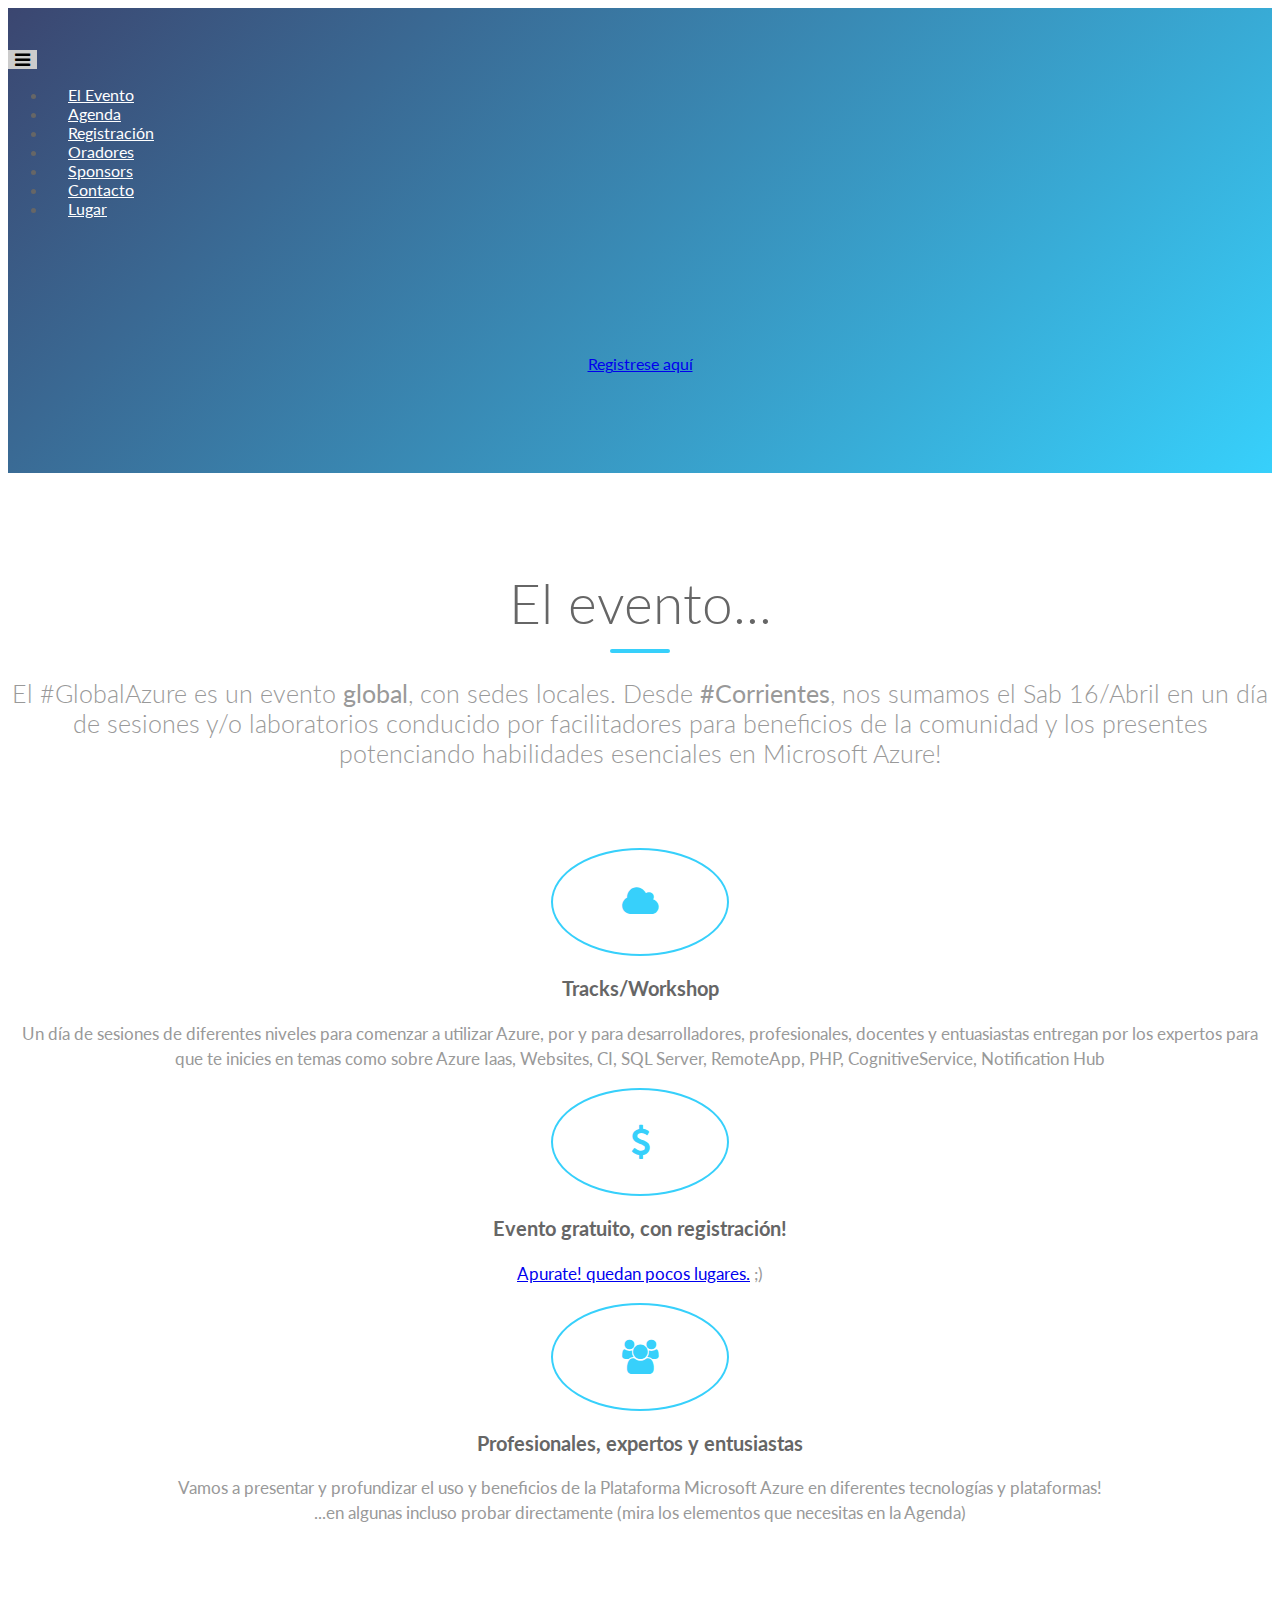
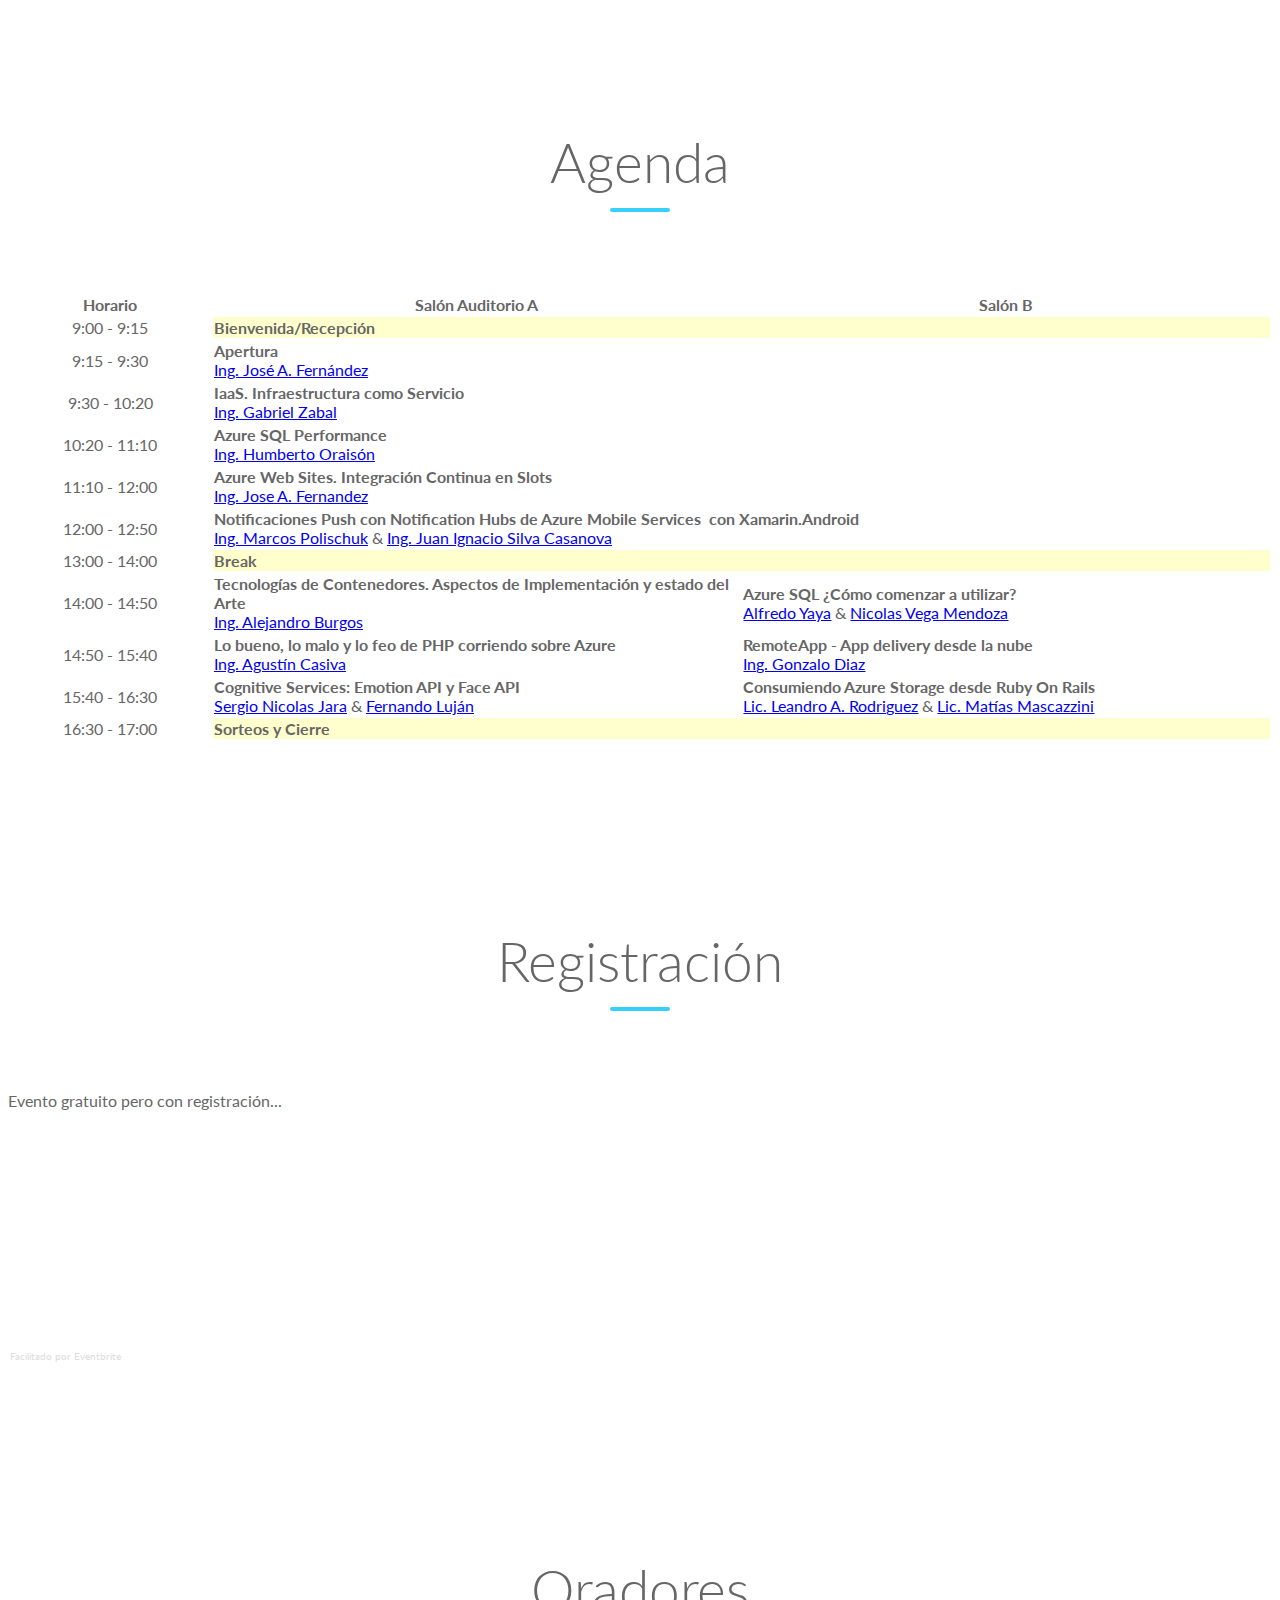
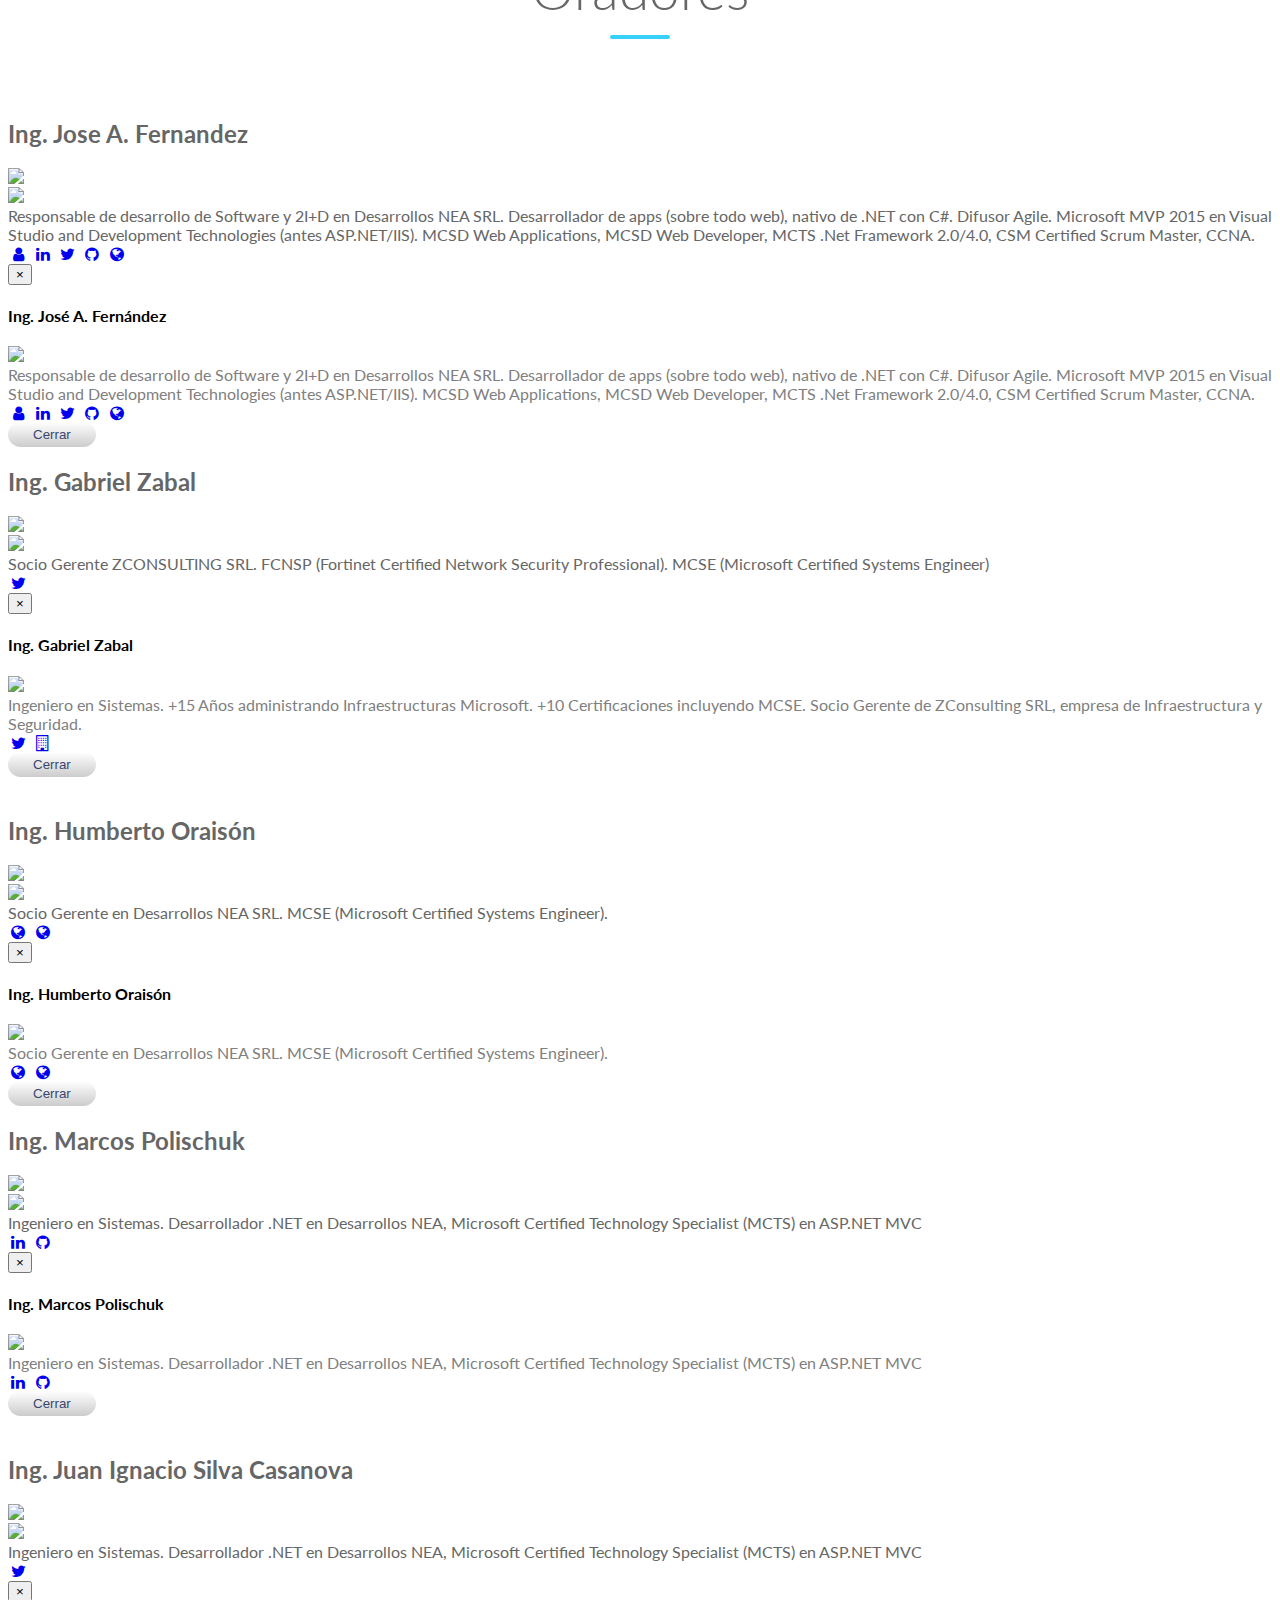
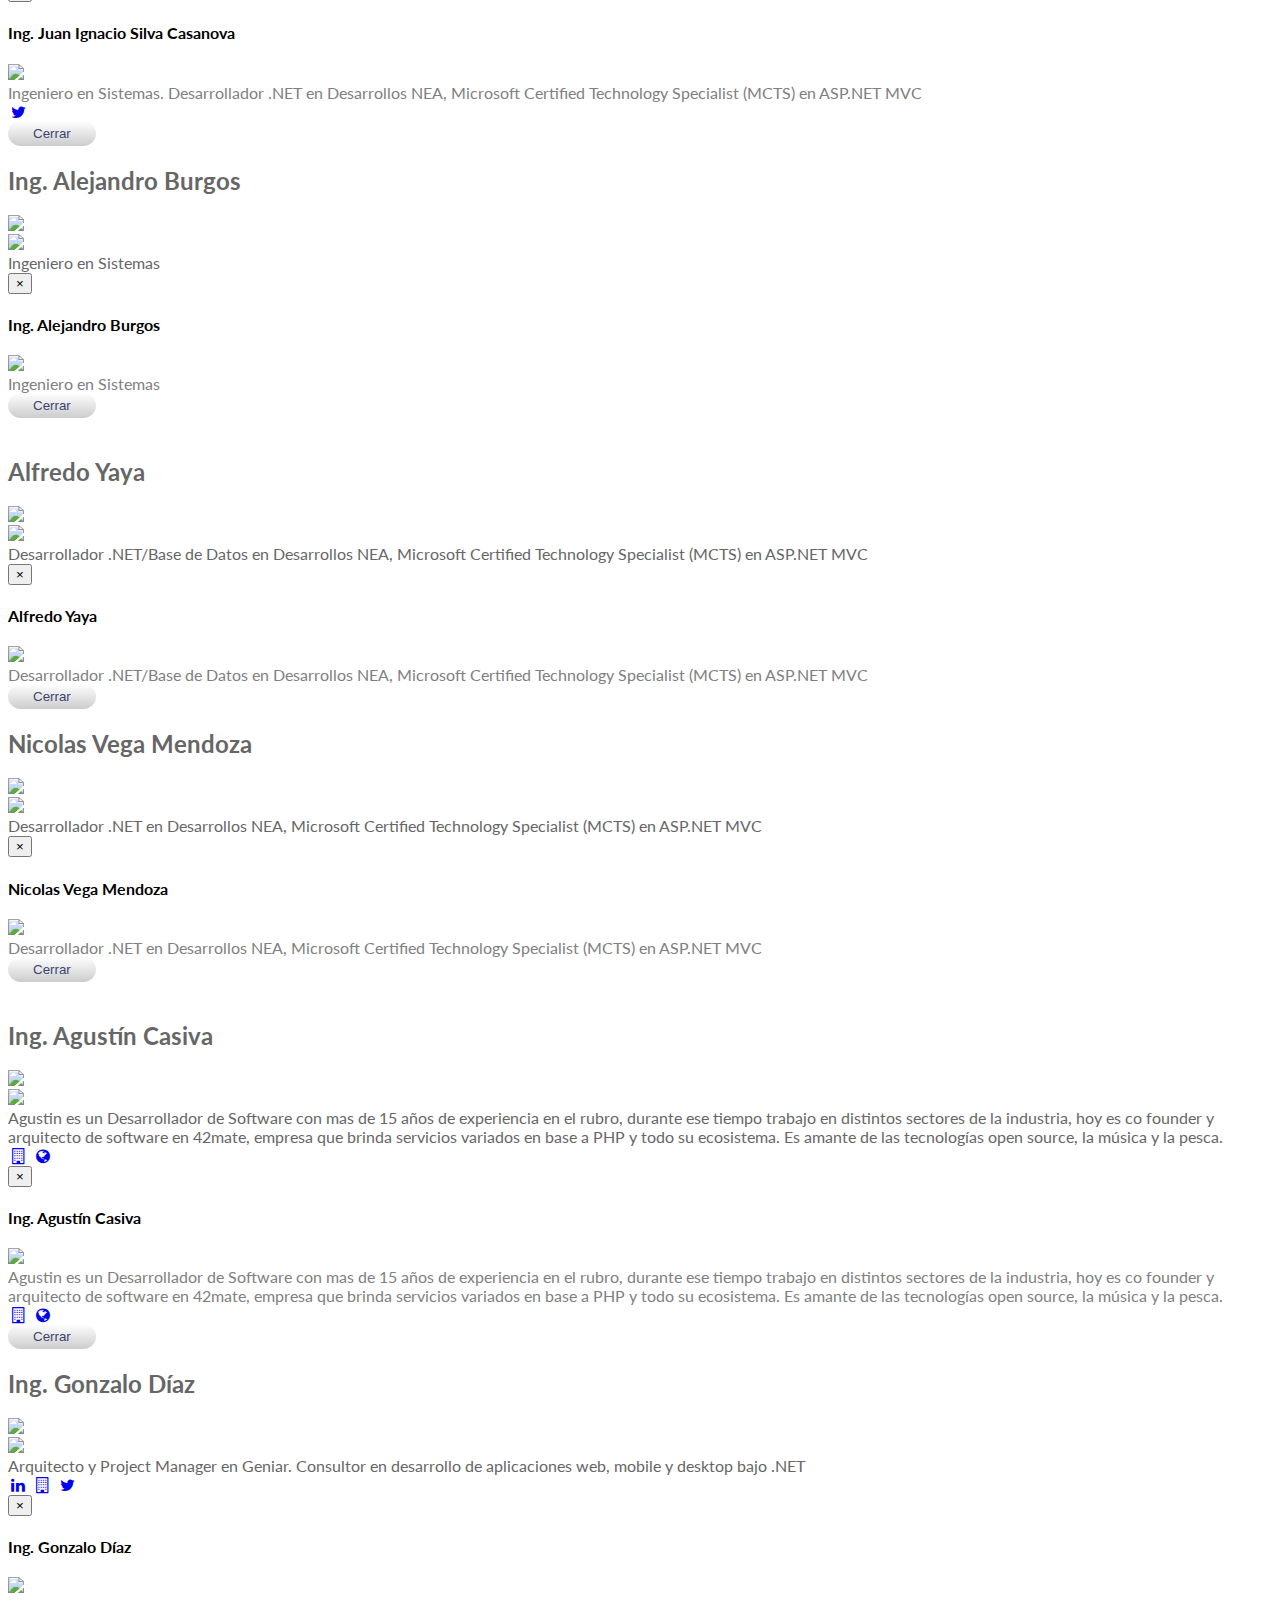
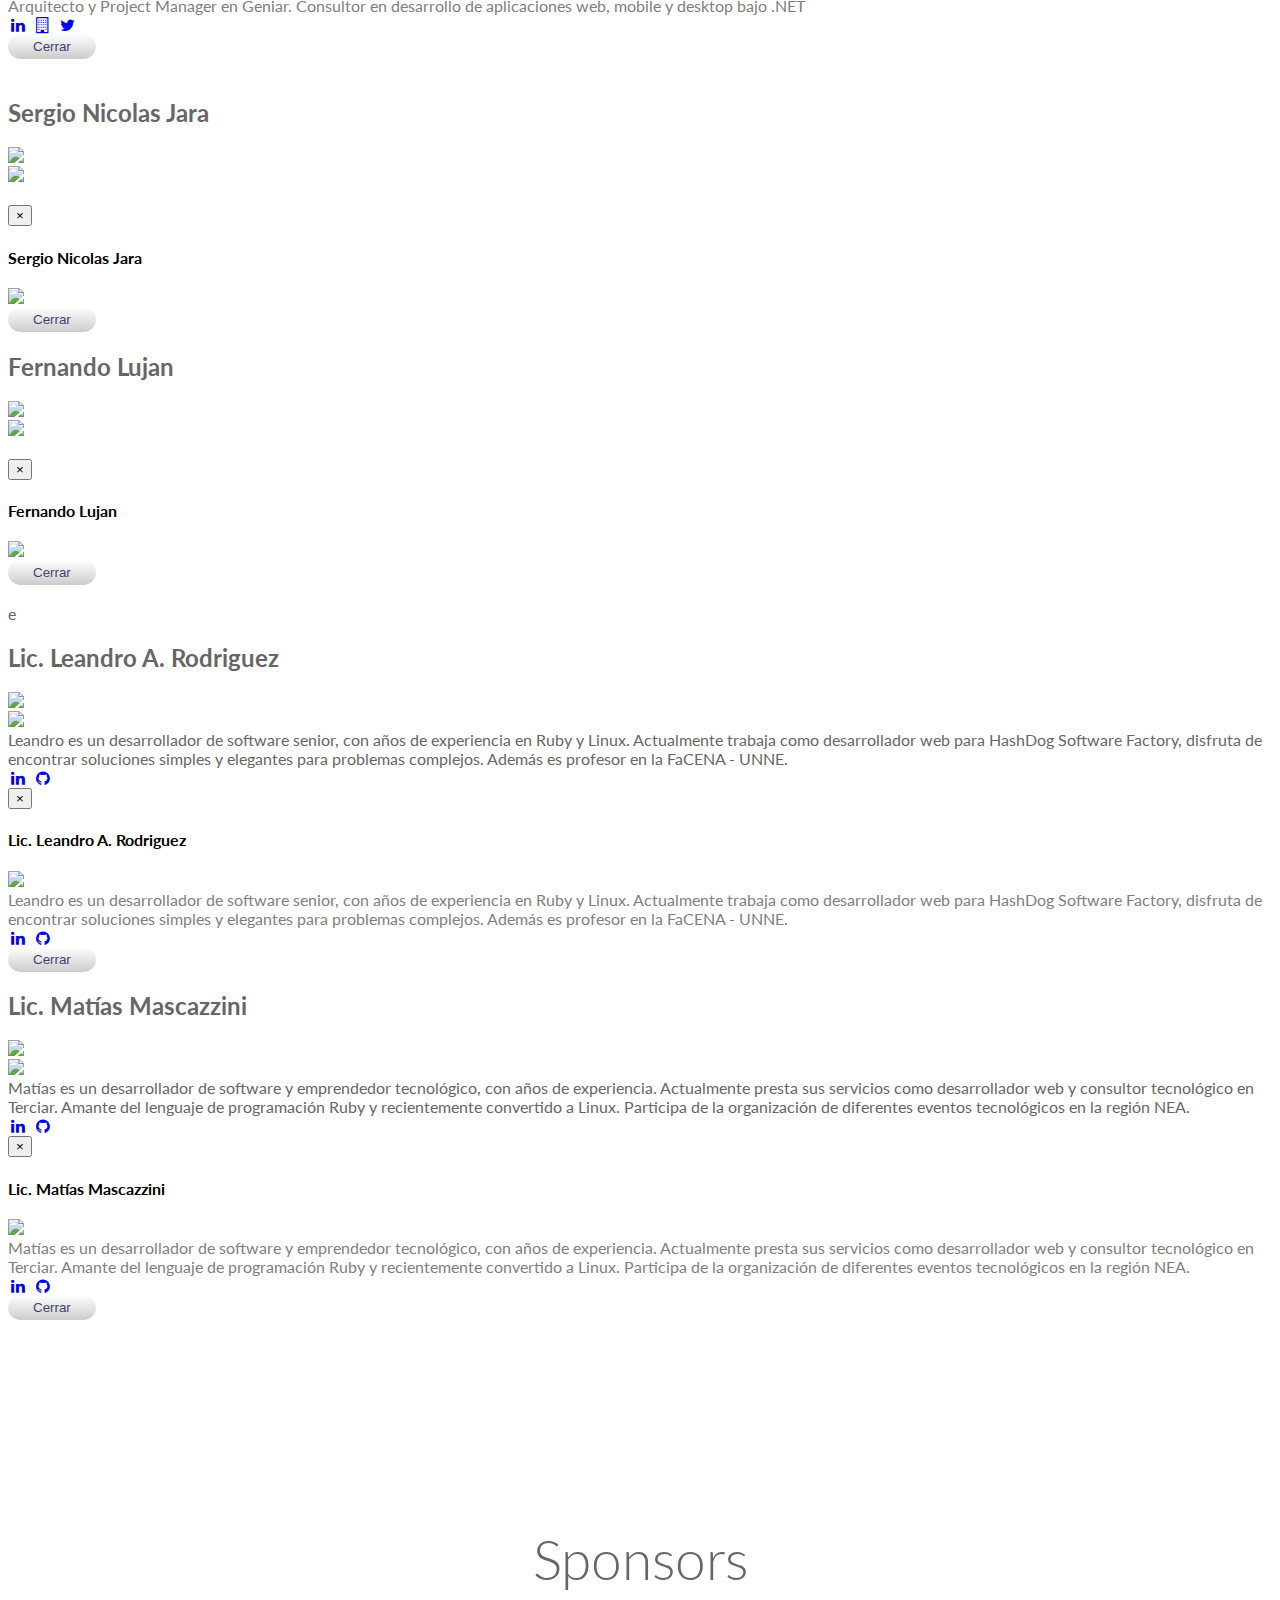
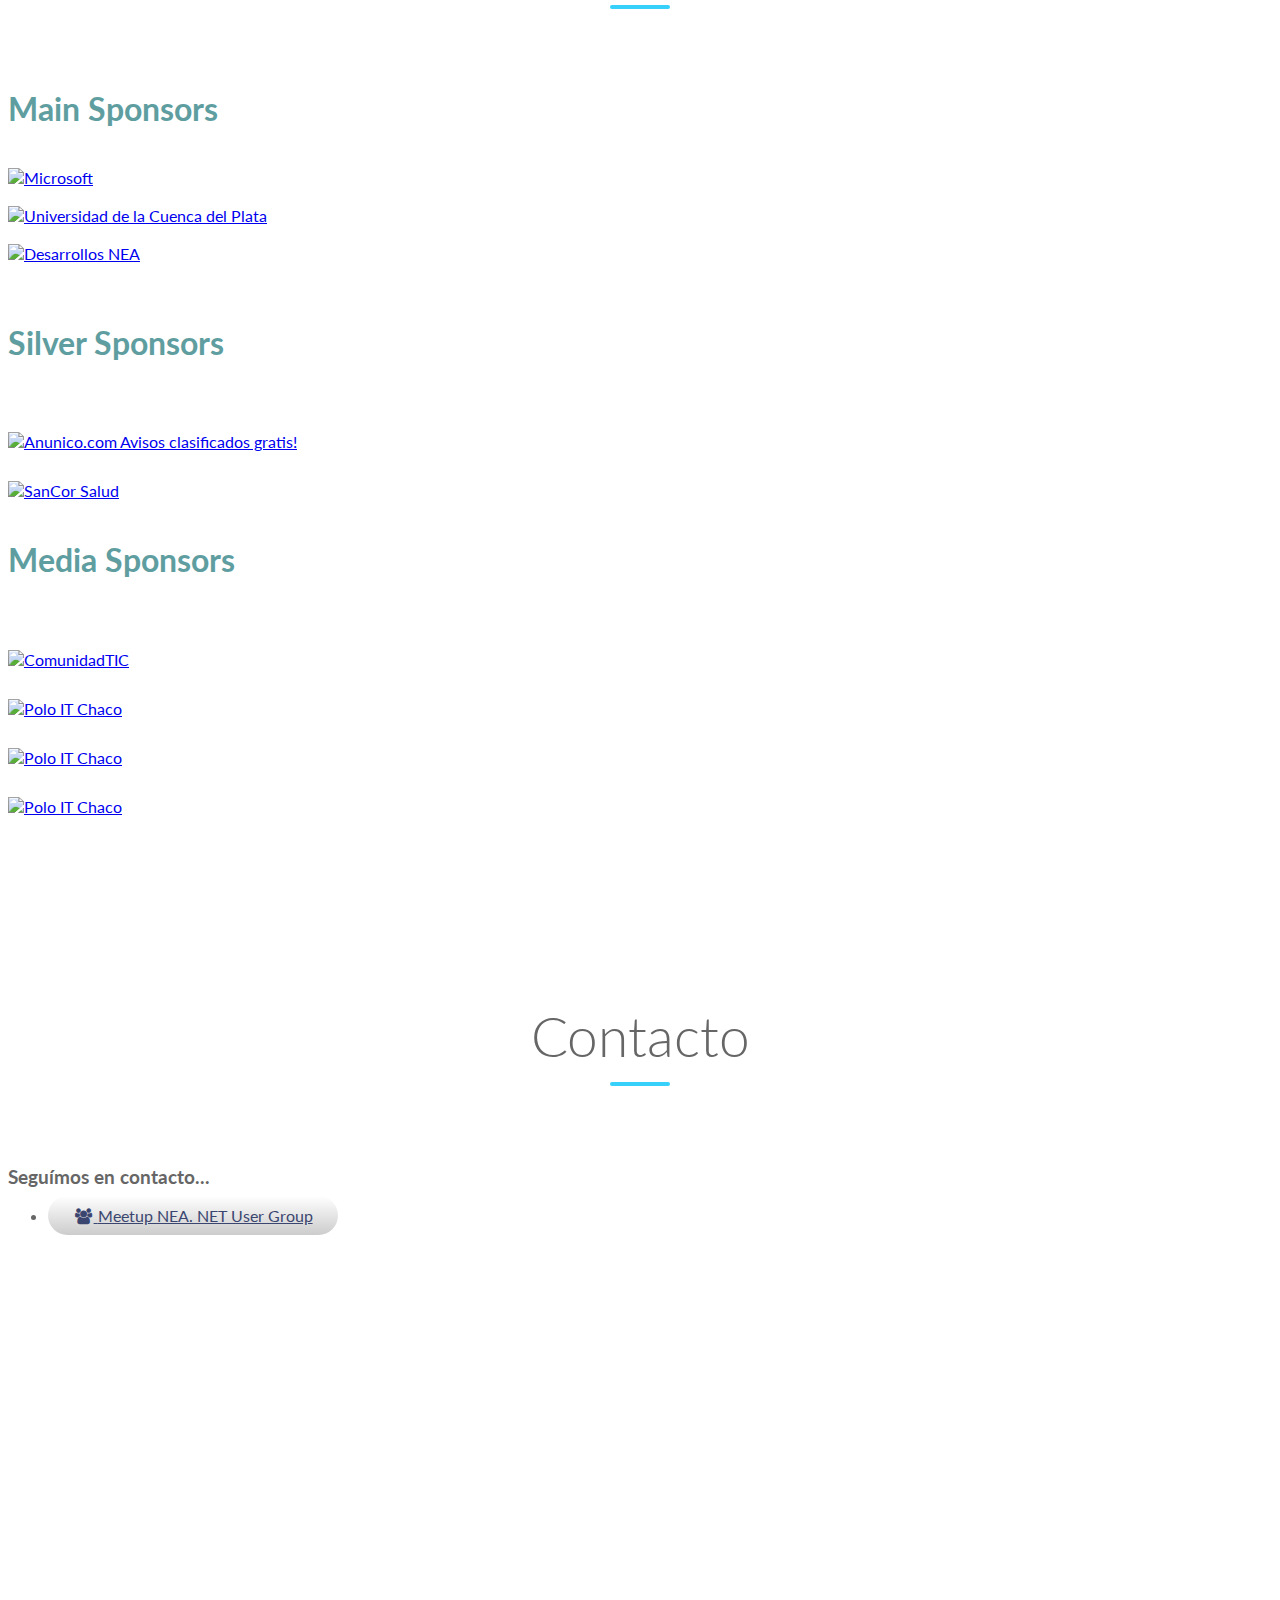
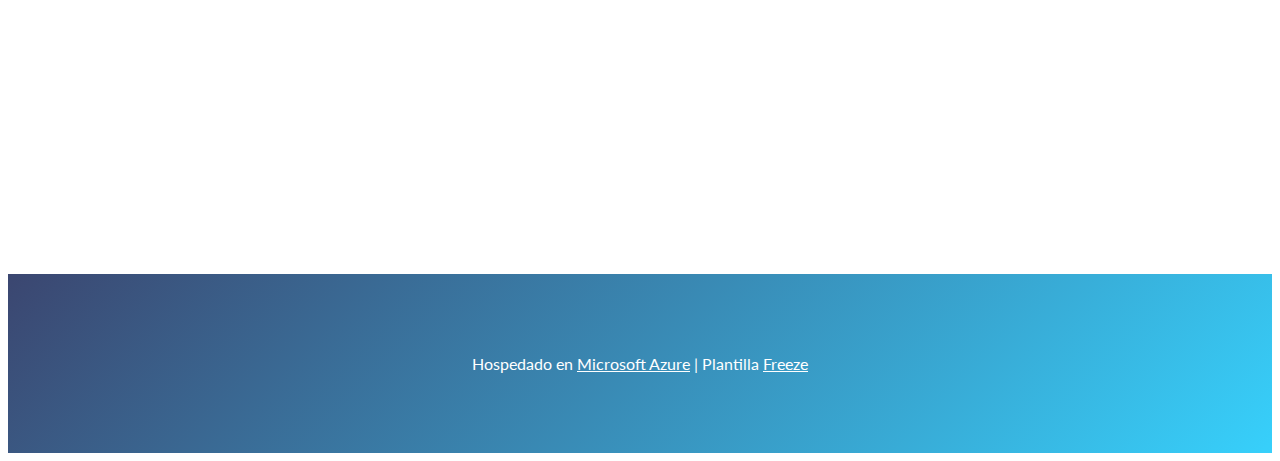
==== src/index.html @ d4938a55 "Actulizacion de Oradores. Matias y Leandro" ====
﻿<!DOCTYPE html>
<html lang="es" class="no-js">
<head>
    <meta http-equiv="Content-Type" content="text/html; charset=UTF-8"> 
    <meta name="viewport" content="width=device-width, initial-scale=1.0" />
    <title>Corrientes | Global Azure Bootcamp 2016</title>   
    <meta name="viewport" content="width=device-width, initial-scale=1.0, maximum-scale=1.0, user-scalable=no">   
    <meta http-equiv="X-UA-Compatible" content="IE=edge,chrome=1">

    <meta property="og:title" content="Corrientes | Global Azure Bootcamp 2016">
    <meta property="og:image" content="/content/images/GlobalAzureBootcamp-Corrientes-2016-Social.jpg">

    <!--<link href="content/bootstrap.min.css" rel="stylesheet" />-->
    <link rel="stylesheet" href="https://maxcdn.bootstrapcdn.com/bootstrap/3.3.6/css/bootstrap.min.css" integrity="sha384-1q8mTJOASx8j1Au+a5WDVnPi2lkFfwwEAa8hDDdjZlpLegxhjVME1fgjWPGmkzs7" crossorigin="anonymous">
    <!--<link href="css/font-awesome.min.css" rel="stylesheet" />-->
    <link rel="stylesheet" href="https://maxcdn.bootstrapcdn.com/font-awesome/4.6.1/css/font-awesome.min.css">
    <link href="css/animate.css" rel="stylesheet" />
    <link href="css/slick.css" rel="stylesheet" />
    <link href="css/settings.css" rel="stylesheet" />
    <link href="css/site.css" rel="stylesheet" /> 
    <link href="css/custom.css" rel="stylesheet" />
    <link href="css/TimeCircles.css" rel="stylesheet" />
    
</head>
<body>
    <header>
        <nav class="navbar navbar-default navbar-fixed-top" role="navigation">
            <div class="container">
                <div class="navbar-header">
                    <button type="button" class="navbar-toggle" data-toggle="collapse" data-target="#bs-example-navbar-collapse-1"> <span class="fa fa-bars fa-lg"></span> </button>
                    <a class="navbar-brand"> <img src="/content/images/logo.png" alt="" class="logo"> </a>
                </div>
                <div class="collapse navbar-collapse" id="bs-example-navbar-collapse-1">
                    <ul class="nav navbar-nav navbar-right">
                        <li>
                            <a href="#about">El evento</a>
                        </li>

                        <li>
                            <a class="page-scroll" href="#agenda">Agenda</a>
                        </li>
                        <li>
                            <a class="page-scroll" href="#registracion">Registración</a>
                        </li>
                        <li>
                            <a class="page-scroll" href="#oradores">Oradores</a>
                        </li>
                        <li>
                            <a class="page-scroll" href="#sponsors">Sponsors</a>
                        </li>                        
                        <li>
                            <a class="page-scroll" href="#contacto">Contacto</a>
                        </li>
                        <li>
                            <a class="page-scroll" href="#locate">Lugar</a>
                        </li>


                    </ul>
                </div>
               
            </div>
            <!-- /.container-->
        </nav>
        <div class="text-center intro">
            <div class="intro-body">
                <div class="container">
                    <div class="row">
                        <div class="col-md-12">
                            <div id="divTimer">
                                <div id="CountDownTimer" data-bgcolor="#fff" data-date="2016-04-16 9:00:00" class="centered"
                                     style="width: 100%; height:auto;" />
                            </div>

                            <a class="btn btn-warning page-scroll" href="#registracion">Registrese aquí</a>

                        </div>
                    </div>
                </div>
            </div>
        </div>
    </header>
    <div class="wrapper">

        <section id="about">
            <div class="container">
                <div class="section-heading scrollpoint sp-effect3">
                    <h1>El evento... </h1>
                    <div class="divider"></div>
                    <p>El #GlobalAzure es un evento <strong>global</strong>, con sedes locales. Desde <strong>#Corrientes</strong>, nos sumamos el Sab 16/Abril en un día de sesiones y/o laboratorios conducido por facilitadores para beneficios de la comunidad y los presentes potenciando habilidades esenciales en Microsoft Azure!</p>
                </div>
                <div class="row">
                    <div class="col-md-4 col-sm-4 col-xs-6">
                        <div class="about-item scrollpoint sp-effect2">
                            <i class="fa fa-cloud fa-2x"></i>
                            <h3>Tracks/Workshop</h3>
                            <p>
                                Un día de sesiones de diferentes niveles para comenzar a utilizar Azure, por y para desarrolladores, profesionales, docentes y entuasiastas entregan por los expertos para que te inicies en temas como sobre Azure Iaas, Websites, CI, SQL Server, RemoteApp, PHP, CognitiveService, Notification Hub 
                            </p>
                        </div>
                    </div>
                    <div class="col-md-4 col-sm-4 col-xs-6">
                        <div class="about-item scrollpoint sp-effect5">
                            <i class="fa fa-usd fa-2x"></i>
                            <h3>Evento gratuito, con registración!</h3>
                            <p>
                                <a class="page-scroll" href="#registracion">Apurate! quedan pocos lugares.</a> ;)                                
                            </p>
                        </div>
                    </div>
                    <div class="col-md-4 col-sm-4 col-xs-6">
                        <div class="about-item scrollpoint sp-effect5">
                            <i class="fa fa-users fa-2x"></i>
                            <h3>Profesionales, expertos y entusiastas</h3>
                            <p>
                                Vamos a presentar y profundizar el uso y beneficios de la Plataforma Microsoft Azure en diferentes tecnologías y plataformas!
                                <br /> ...en algunas incluso probar directamente (mira los elementos que necesitas en la Agenda)
                            </p>
                        </div>
                    </div>
                </div>
            </div>
        </section>

        <section id="agenda">
            <div class="container">
                <div class="section-heading scrollpoint sp-effect3">
                    <h1>Agenda</h1>
                    <div class="divider"></div>
                </div>
                <div class="agenda">
                    <div class="table-responsive">
                        <table class="table table-condensed table-bordered">
                            <thead>
                                <tr>
                                    <th width="16%">Horario</th>
                                    <th width="42%" class="text-center">Salón Auditorio A</th>
                                    <th width="42%" class="text-center">Salón B</th>
                                </tr>
                            </thead>
                            <tbody>
                                <tr>
                                    <td class="agenda-time">9:00 - 9:15</td>
                                    <td class="agenda-events text-center agenda-break" colspan="2">
                                        <div class="agenda-event ">
                                            <b>Bienvenida/Recepción</b><br>
                                        </div>

                                    </td>
                                </tr>
                                <tr>
                                    <td class="agenda-time">9:15 - 9:30</td>
                                    <td class="agenda-events text-center" colspan="2">
                                        <div class="agenda-event">
                                            <b>Apertura</b><br>
                                            <a href="#" data-toggle="modal" data-target="#bio-JoseAFernandez">Ing. José A. Fernández</a> <br />
                                        </div>

                                    </td>
                                </tr>
                                <tr>
                                    <td class="agenda-time">9:30 - 10:20</td>
                                    <td class="agenda-events text-center" colspan="2">
                                        <div class="agenda-event">
                                            <b>IaaS. Infraestructura como Servicio</b><br>
                                            <a href="#" data-toggle="modal" data-target="#bio-GabrielZabal">Ing. Gabriel Zabal</a> <br />
                                        </div>

                                    </td>
                                </tr>
                                <tr>
                                    <td class="agenda-time">10:20 - 11:10</td>
                                    <td class="agenda-events text-center" colspan="2">
                                        <div class="agenda-event">
                                            <b>Azure SQL Performance</b><br>
                                            <a href="#" data-toggle="modal" data-target="#bio-HumbertoOraison">Ing. Humberto Oraisón</a> <br />
                                        </div>
                                    </td>
                                </tr>
                                <tr>
                                    <td class="agenda-time">11:10 - 12:00</td>
                                    <td class="agenda-events text-center" colspan="2">
                                        <div class="agenda-event">
                                            <b>Azure Web Sites. Integración Continua en Slots</b><br>
                                            <a href="#" data-toggle="modal" data-target="#bio-JoseAFernandez">Ing. Jose A. Fernandez</a> <br />
                                        </div>
                                    </td>
                                </tr>
                                <tr>
                                    <td class="agenda-time">12:00 - 12:50</td>
                                    <td class="agenda-events text-center " colspan="2">
                                        <div class="agenda-event">
                                            <b>Notificaciones Push con Notification Hubs de Azure Mobile Services  con Xamarin.Android</b><br>
                                            <a href="#" data-toggle="modal" data-target="#bio-MarcosPolischuk">Ing. Marcos Polischuk</a>  &amp;
                                            <a href="#" data-toggle="modal" data-target="#bio-JuanIgnacioSilvaCasanova">Ing. Juan Ignacio Silva Casanova</a>
                                             <br />
                                        </div>
                                    </td>
                                </tr>
                                <tr>
                                    <td class="agenda-time">13:00 - 14:00</td>
                                    <td class="agenda-events text-center agenda-break" colspan="2">
                                        <div class="agenda-event">
                                            <b>Break</b><br>
                                        </div>
                                    </td>
                                </tr>
                                <tr>
                                    <td class="agenda-time">14:00 - 14:50</td>
                                    <td class="agenda-events">
                                        <div class="agenda-event">
                                            <b>Tecnologías de Contenedores. Aspectos de Implementación y estado del Arte</b><br>
                                            <a href="#" data-toggle="modal" data-target="#bio-AlejandroBurgos">Ing. Alejandro Burgos</a> <br />
                                        </div>
                                    </td>
                                    <td class="agenda-events">
                                        <div class="agenda-event">
                                            <b>Azure SQL ¿Cómo comenzar a utilizar? </b><br>
                                            <a href="#" data-toggle="modal" data-target="#bio-AlfredoYaya">Alfredo Yaya</a> &amp;
                                            <a href="#" data-toggle="modal" data-target="#bio-NicolasVegaMendoza">Nicolas Vega Mendoza</a>
                                            <br />
                                        </div>
                                    </td>
                                </tr>
                                <tr>
                                    <td class="agenda-time">14:50 - 15:40</td>
                                    <td class="agenda-events">
                                        <div class="agenda-event">
                                            <b>Lo bueno, lo malo y lo feo de PHP corriendo sobre Azure</b><br>
                                            <a href="#" data-toggle="modal" data-target="#bio-AgustinCasiva">Ing. Agustín Casiva</a> <br />
                                        </div>
                                    </td>
                                    <td class="agenda-events">
                                        <div class="agenda-event">
                                            <b>RemoteApp - App delivery desde la nube</b><br>
                                            <a href="#" data-toggle="modal" data-target="#bio-GonzaloDiaz">Ing. Gonzalo Diaz</a><br />
                                        </div>
                                    </td>
                                </tr>
                                <tr>
                                    <td class="agenda-time">15:40 - 16:30</td>
                                    <td class="agenda-events text-center">
                                        <div class="agenda-event">
                                            <b>Cognitive Services: Emotion API y Face API</b><br>
                                            <a href="#" data-toggle="modal" data-target="#bio-SergioNicolasJara">Sergio Nicolas Jara</a>  &amp;
                                            <a href="#" data-toggle="modal" data-target="#bio-FernandoLujan">Fernando Luján</a>
                                            <br />
                                        </div>
                                    </td>
                                    <td class="agenda-events text-center">
                                        <div class="agenda-event">
                                            <b>Consumiendo Azure Storage desde Ruby On Rails</b><br>
                                            <a href="#" data-toggle="modal" data-target="#bio-LeandroARodriguez">Lic. Leandro A. Rodriguez</a>  &amp;
                                            <a href="#" data-toggle="modal" data-target="#bio-MatiasMascazzini">Lic. Matías Mascazzini</a>
                                            <br />
                                        </div>
                                    </td>
                                </tr>
                                <tr>
                                    <td class="agenda-time">16:30 - 17:00</td>
                                    <td class="agenda-events text-center agenda-break" colspan="2">
                                        <div class="agenda-event">
                                            <b>Sorteos y Cierre</b><br>
                                        </div>
                                    </td>
                                </tr>
                            </tbody>
                        </table>
                    </div>
                </div>
            </div>
        </section>
                
        <section id="registracion">
            <div class="container">
                <div class="section-heading scrollpoint sp-effect3">
                    <h1>Registración</h1>
                    <div class="divider"></div>
                </div>
                <div class="row">
                    <div class="col-md-12">
                        <p>Evento gratuito pero con registración... </p>
                        <div style="width:100%; text-align:left;"><iframe src="//eventbrite.com.ar/tickets-external?eid=24205383955&ref=etckt" frameborder="0" height="214" width="100%" vspace="0" hspace="0" marginheight="5" marginwidth="5" scrolling="auto" allowtransparency="true"></iframe><div style="font-family:Helvetica, Arial; font-size:10px; padding:5px 0 5px; margin:2px; width:100%; text-align:left;"><a class="powered-by-eb" style="color: #dddddd; text-decoration: none;" target="_blank" href="http://www.eventbrite.com.ar/r/etckt">Facilitado por Eventbrite</a></div></div>
                    </div>
                </div>
            </div>
        </section>
        
        <section id="oradores" class="container content-section text-center">
            <div class="container">
                <div class="section-heading scrollpoint sp-effect3">
                    <h1>Oradores</h1>
                    <div class="divider"></div>
                </div>
                <div class="row text-left">
                    <div class="col-lg-6">
                        <h2 class="col-xs-12">Ing. Jose A. Fernandez</h2>
                        <div class="col-xs-4 hidden-xs"><img class="img-responsive img-circle" style="width:150px; height:auto;" src="/content/images/speakers/Jose-A-Fernandez.jpg"></div>
                        <div class="col-xs-4 visible-xs-block"><img class="img-responsive img-circle" style="width:50px; height:auto;" src="/content/images/speakers/Jose-A-Fernandez.jpg"></div>
                        <div class="col-xs-8">
                            Responsable de desarrollo de Software  y 2I+D en Desarrollos NEA SRL. Desarrollador de apps (sobre todo web), nativo de .NET con C#. Difusor Agile. Microsoft MVP 2015 en Visual Studio and Development Technologies (antes ASP.NET/IIS). 
                            MCSD Web Applications, MCSD Web Developer, MCTS .Net Framework 2.0/4.0, CSM Certified Scrum Master, CCNA.
                            <br />
                            
                            <a href="https://about.me/fernandezja" class="speakersocial" target="_blank"><i class="fa fa-user fa-fw"></i></a>
                            <a href="http://www.linkedin.com/in/fernandezja" class="speakersocial" target="_blank"><i class="fa fa-linkedin fa-fw"></i></a>                            
                            <a href="https://twitter.com/fernandezja" class="speakersocial" target="_blank"><i class="fa fa-twitter fa-fw"></i></a>
                            <a href="https://github.com/fernandezja" class="speakersocial" target="_blank"><i class="fa fa-github fa-fw"></i></a>
                            <a href="https://geeks.ms/fernandezja" class="speakersocial" target="_blank"><i class="fa fa-globe fa-fw"></i></a>
                        </div>
                    </div>

                    <div class="modal fade bio-JoseAFernandez" tabindex="-1" role="dialog"
                         aria-labelledby="bio-JoseAFernandez" aria-hidden="true" id="bio-JoseAFernandez">
                        <div class="modal-dialog">
                            <div class="modal-content">
                                <div class="modal-header">
                                    <button type="button" class="close" data-dismiss="modal" aria-label="Close"> <span aria-hidden="true">&times;</span> </button>
                                    <h4 class="modal-title">Ing. José A. Fernández</h4>
                                </div>
                                <div class="modal-body">
                                    <div class="row">
                                        <div class="col-md-4"><img class="img-responsive img-circle" src="/content/images/speakers/Jose-A-Fernandez.jpg" style="width:100%;" /></div>
                                        <div class="col-md-8">
                                            Responsable de desarrollo de Software  y 2I+D en Desarrollos NEA SRL. Desarrollador de apps (sobre todo web), nativo de .NET con C#. Difusor Agile. Microsoft MVP 2015 en Visual Studio and Development Technologies (antes ASP.NET/IIS).
                                            MCSD Web Applications, MCSD Web Developer, MCTS .Net Framework 2.0/4.0, CSM Certified Scrum Master, CCNA.
                                            <br />

                                            <a href="https://about.me/fernandezja" class="speakersocial" target="_blank"><i class="fa fa-user fa-fw"></i></a>
                                            <a href="http://www.linkedin.com/in/fernandezja" class="speakersocial" target="_blank"><i class="fa fa-linkedin fa-fw"></i></a>
                                            <a href="https://twitter.com/fernandezja" class="speakersocial" target="_blank"><i class="fa fa-twitter fa-fw"></i></a>
                                            <a href="https://github.com/fernandezja" class="speakersocial" target="_blank"><i class="fa fa-github fa-fw"></i></a>
                                            <a href="https://geeks.ms/fernandezja" class="speakersocial" target="_blank"><i class="fa fa-globe fa-fw"></i></a>
                                        </div>
                                    </div>
                                </div>
                                <div class="modal-footer">
                                    <button type="button" class="btn btn-default" data-dismiss="modal">Cerrar</button>
                                </div>
                            </div>
                            <!-- /.modal-content -->
                        </div>
                        <!-- /.modal-dialog -->
                    </div>

                    <div class="col-lg-6">
                        <h2 class="col-xs-12">Ing. Gabriel Zabal</h2>
                        <div class="col-xs-4 hidden-xs"><img class="img-responsive img-circle"  src="/content/images/speakers/Gabriel-Zabal.jpg"></div>
                        <div class="col-xs-4 visible-xs-block"><img class="img-responsive img-circle" src="/content/images/speakers/Gabriel-Zabal.jpg"></div>
                        <div class="col-xs-8">
                            Socio Gerente ZCONSULTING SRL. FCNSP (Fortinet Certified Network Security Professional). MCSE (Microsoft Certified Systems Engineer) <br />
                            <a href="https://twitter.com/GZabal" class="speakersocial" target="_blank"><i class="fa fa-twitter fa-fw"></i></a>
                        </div>
                    </div>

                    <div class="modal fade bio-GabrielZabal" tabindex="-1" role="dialog"
                         aria-labelledby="bio-GabrielZabal" aria-hidden="true" id="bio-GabrielZabal">
                        <div class="modal-dialog">
                            <div class="modal-content">
                                <div class="modal-header">
                                    <button type="button" class="close" data-dismiss="modal" aria-label="Close"> <span aria-hidden="true">&times;</span> </button>
                                    <h4 class="modal-title">Ing. Gabriel Zabal</h4>
                                </div>
                                <div class="modal-body">
                                    <div class="row">
                                        <div class="col-md-4"><img class="img-responsive img-circle" src="/content/images/speakers/Gabriel-Zabal.jpg" style="width:100%;" /></div>
                                        <div class="col-md-8">
                                            Ingeniero en Sistemas. +15 Años administrando Infraestructuras Microsoft. +10 Certificaciones incluyendo MCSE. Socio Gerente de ZConsulting SRL, empresa de Infraestructura y Seguridad.<br />
                                            <a href="https://twitter.com/GZabal" class="speakersocial" target="_blank"><i class="fa fa-twitter fa-fw"></i></a>
                                            <a href="http://www.zconsulting.com.ar/" class="speakersocial" target="_blank"><i class="fa fa-building-o fa-fw"></i></a>
                                            
                                         </div>
                                    </div>
                                </div>
                                <div class="modal-footer">
                                    <button type="button" class="btn btn-default" data-dismiss="modal">Cerrar</button>
                                </div>
                            </div>
                            <!-- /.modal-content -->
                        </div>
                        <!-- /.modal-dialog -->
                    </div>

                </div>
                <div class="row">
                    <div class="col-xs-12" style="text-align:left;"><br /></div>
                </div>
                <div class="row text-left">
                    <div class="col-lg-6">
                        <h2 class="col-xs-12">Ing. Humberto Oraisón</h2>
                        <div class="col-xs-4 hidden-xs"><img style="width:150px; height:auto;" src="/content/images/speakers/Humberto-Oraison.jpg"></div>
                        <div class="col-xs-4 visible-xs-block"><img style="width:50px; height:auto;" src="/content/images/speakers/Humberto-Oraison.jpg"></div>
                        <div class="col-xs-8">
                            Socio Gerente en Desarrollos NEA SRL. MCSE (Microsoft Certified Systems Engineer). <br />
                            <a href="http://team.desarrollosnea.com/blogs/horaison/" class="speakersocial" target="_blank"><i class="fa fa-globe fa-fw"></i></a>
                            <a href="http://www.desarrollosnea.com/" class="speakersocial" target="_blank"><i class="fa fa-globe fa-fw"></i></a>
                        </div>
                    </div>

                    <div class="modal fade bio-HumbertoOraison" tabindex="-1" role="dialog"
                         aria-labelledby="bio-HumbertoOraison" aria-hidden="true" id="bio-HumbertoOraison">
                        <div class="modal-dialog">
                            <div class="modal-content">
                                <div class="modal-header">
                                    <button type="button" class="close" data-dismiss="modal" aria-label="Close"> <span aria-hidden="true">&times;</span> </button>
                                    <h4 class="modal-title">Ing. Humberto Oraisón</h4>
                                </div>
                                <div class="modal-body">
                                    <div class="row">
                                        <div class="col-md-4"><img class="img-responsive img-circle" src="/content/images/speakers/Humberto-Oraison.jpg" style="width:100%;" /></div>
                                        <div class="col-md-8">
                                            Socio Gerente en Desarrollos NEA SRL. MCSE (Microsoft Certified Systems Engineer). <br />
                                            <a href="http://team.desarrollosnea.com/blogs/horaison/" class="speakersocial" target="_blank"><i class="fa fa-globe fa-fw"></i></a>
                                            <a href="http://www.desarrollosnea.com/" class="speakersocial" target="_blank"><i class="fa fa-globe fa-fw"></i></a>
                                        </div>
                                    </div>
                                </div>
                                <div class="modal-footer">
                                    <button type="button" class="btn btn-default" data-dismiss="modal">Cerrar</button>
                                </div>
                            </div>
                            <!-- /.modal-content -->
                        </div>
                        <!-- /.modal-dialog -->
                    </div>


                    <div class="col-lg-6">
                        <h2 class="col-xs-12">Ing. Marcos Polischuk</h2>
                        <div class="col-xs-4 hidden-xs"><img style="width:150px; height:auto;" src="/content/images/speakers/Marcos-Polischuk.jpg"></div>
                        <div class="col-xs-4 visible-xs-block"><img style="width:50px; height:auto;" src="/content/images/speakers/Marcos-Polischuk.jpg"></div>
                        <div class="col-xs-8">
                            Ingeniero en Sistemas. Desarrollador .NET en Desarrollos NEA, Microsoft Certified Technology Specialist (MCTS) en ASP.NET MVC <br />
                            <a href="https://ar.linkedin.com/in/marcos-fabian-polischuk-a72929ba" class="speakersocial" target="_blank"><i class="fa fa-linkedin fa-fw"></i></a>  
                            <a href="https://github.com/MPolischuk" class="speakersocial" target="_blank"><i class="fa fa-github fa-fw"></i></a>
                          
                        </div>
                    </div>

                    <div class="modal fade bio-MarcosPolischuk" tabindex="-1" role="dialog"
                         aria-labelledby="bio-MarcosPolischuk" aria-hidden="true" id="bio-MarcosPolischuk">
                        <div class="modal-dialog">
                            <div class="modal-content">
                                <div class="modal-header">
                                    <button type="button" class="close" data-dismiss="modal" aria-label="Close"> <span aria-hidden="true">&times;</span> </button>
                                    <h4 class="modal-title">Ing. Marcos Polischuk</h4>
                                </div>
                                <div class="modal-body">
                                    <div class="row">
                                        <div class="col-md-4"><img class="img-responsive img-circle" src="/content/images/speakers/Marcos-Polischuk.jpg" style="width:100%;" /></div>
                                        <div class="col-md-8">
                                            Ingeniero en Sistemas. Desarrollador .NET en Desarrollos NEA, Microsoft Certified Technology Specialist (MCTS) en ASP.NET MVC <br />
                                            <a href="https://ar.linkedin.com/in/marcos-fabian-polischuk-a72929ba" class="speakersocial" target="_blank"><i class="fa fa-linkedin fa-fw"></i></a>
                                            <a href="https://github.com/MPolischuk" class="speakersocial" target="_blank"><i class="fa fa-github fa-fw"></i></a>
                                        </div>
                                    </div>
                                </div>
                                <div class="modal-footer">
                                    <button type="button" class="btn btn-default" data-dismiss="modal">Cerrar</button>
                                </div>
                            </div>
                            <!-- /.modal-content -->
                        </div>
                        <!-- /.modal-dialog -->
                    </div>
               </div>    
                <div class="row">
                    <div class="col-xs-12" style="text-align:left;"><br /></div>
                </div>
                <div class="row text-left">
                    <div class="col-lg-6">
                        <h2 class="col-xs-12">Ing. Juan Ignacio Silva Casanova</h2>
                        <div class="col-xs-4 hidden-xs"><img style="width:150px; height:auto;" src="/content/images/speakers/Juan-Ignacio-Silva-Casanova.jpg"></div>
                        <div class="col-xs-4 visible-xs-block"><img style="width:50px; height:auto;" src="/content/images/speakers/Juan-Ignacio-Silva-Casanova.jpg"></div>
                        <div class="col-xs-8">
                            Ingeniero en Sistemas. Desarrollador .NET en Desarrollos NEA, Microsoft Certified Technology Specialist (MCTS) en ASP.NET MVC <br />
                            <a href="https://twitter.com/juanignaciosc" class="speakersocial" target="_blank"><i class="fa fa-twitter fa-fw"></i></a>
                        </div>
                    </div>
                    
                    <div class="modal fade bio-JuanIgnacioSilvaCasanova" tabindex="-1" role="dialog"
                         aria-labelledby="bio-JuanIgnacioSilvaCasanova" aria-hidden="true" id="bio-JuanIgnacioSilvaCasanova">
                        <div class="modal-dialog">
                            <div class="modal-content">
                                <div class="modal-header">
                                    <button type="button" class="close" data-dismiss="modal" aria-label="Close"> <span aria-hidden="true">&times;</span> </button>
                                    <h4 class="modal-title">Ing. Juan Ignacio Silva Casanova</h4>
                                </div>
                                <div class="modal-body">
                                    <div class="row">
                                        <div class="col-md-4"><img class="img-responsive img-circle" src="/content/images/speakers/Juan-Ignacio-Silva-Casanova.jpg" style="width:100%;" /></div>
                                        <div class="col-md-8">
                                            Ingeniero en Sistemas. Desarrollador .NET en Desarrollos NEA, Microsoft Certified Technology Specialist (MCTS) en ASP.NET MVC <br />
                                            <a href="https://twitter.com/juanignaciosc" class="speakersocial" target="_blank"><i class="fa fa-twitter fa-fw"></i></a>
                                        </div>
                                    </div>
                                </div>
                                <div class="modal-footer">
                                    <button type="button" class="btn btn-default" data-dismiss="modal">Cerrar</button>
                                </div>
                            </div>
                            <!-- /.modal-content -->
                        </div>
                        <!-- /.modal-dialog -->
                    </div>
                    
                    <div class="col-lg-6">
                        <h2 class="col-xs-12">Ing. Alejandro Burgos</h2>
                        <div class="col-xs-4 hidden-xs"><img style="width:150px; height:auto;" src="/content/images/speakers/Alejandro-Burgos.jpg"></div>
                        <div class="col-xs-4 visible-xs-block"><img style="width:50px; height:auto;" src="/content/images/speakers/Alejandro-Burgos.jpg"></div>
                        <div class="col-xs-8">
                            Ingeniero en Sistemas <br />
                        </div>
                    </div>

                    <div class="modal fade bio-AlejandroBurgos" tabindex="-1" role="dialog"
                         aria-labelledby="bio-AlejandroBurgos" aria-hidden="true" id="bio-AlejandroBurgos">
                        <div class="modal-dialog">
                            <div class="modal-content">
                                <div class="modal-header">
                                    <button type="button" class="close" data-dismiss="modal" aria-label="Close"> <span aria-hidden="true">&times;</span> </button>
                                    <h4 class="modal-title">Ing. Alejandro Burgos</h4>
                                </div>
                                <div class="modal-body">
                                    <div class="row">
                                        <div class="col-md-4"><img class="img-responsive img-circle" src="/content/images/speakers/Alejandro-Burgos.jpg" style="width:100%;" /></div>
                                        <div class="col-md-8">
                                            Ingeniero en Sistemas <br />
                                        </div>
                                    </div>
                                </div>
                                <div class="modal-footer">
                                    <button type="button" class="btn btn-default" data-dismiss="modal">Cerrar</button>
                                </div>
                            </div>
                            <!-- /.modal-content -->
                        </div>
                        <!-- /.modal-dialog -->
                    </div>

                </div>
                   
                <div class="row">
                    <div class="col-xs-12" style="text-align:left;"><br /></div>
                </div>
                <div class="row text-left">
                    <div class="col-lg-6">
                        <h2 class="col-xs-12">Alfredo Yaya</h2>
                        <div class="col-xs-4 hidden-xs"><img style="width:150px; height:auto;" src="/content/images/speakers/Alfredo-Yaya.jpg"></div>
                        <div class="col-xs-4 visible-xs-block"><img style="width:50px; height:auto;" src="/content/images/speakers/Alfredo-Yaya.jpg"></div>
                        <div class="col-xs-8">
                            Desarrollador .NET/Base de Datos en Desarrollos NEA, Microsoft Certified Technology Specialist (MCTS) en ASP.NET MVC  <br />
                        </div>
                    </div>     
                    
                    <div class="modal fade bio-AlfredoYaya" tabindex="-1" role="dialog"
                         aria-labelledby="bio-AlfredoYaya" aria-hidden="true" id="bio-AlfredoYaya">
                        <div class="modal-dialog">
                            <div class="modal-content">
                                <div class="modal-header">
                                    <button type="button" class="close" data-dismiss="modal" aria-label="Close"> <span aria-hidden="true">&times;</span> </button>
                                    <h4 class="modal-title">Alfredo Yaya</h4>
                                </div>
                                <div class="modal-body">
                                    <div class="row">
                                        <div class="col-md-4"><img class="img-responsive img-circle" src="/content/images/speakers/Alfredo-Yaya.jpg" style="width:100%;" /></div>
                                        <div class="col-md-8">
                                            Desarrollador .NET/Base de Datos en Desarrollos NEA, Microsoft Certified Technology Specialist (MCTS) en ASP.NET MVC  <br />
                                        </div>
                                    </div>
                                </div>
                                <div class="modal-footer">
                                    <button type="button" class="btn btn-default" data-dismiss="modal">Cerrar</button>
                                </div>
                            </div>
                            <!-- /.modal-content -->
                        </div>
                        <!-- /.modal-dialog -->
                    </div>
                               
                    <div class="col-lg-6">
                        <h2 class="col-xs-12">Nicolas Vega Mendoza</h2>
                        <div class="col-xs-4 hidden-xs"><img style="width:150px; height:auto;" src="/content/images/speakers/Nicolas-Vega-Mendoza.jpg"></div>
                        <div class="col-xs-4 visible-xs-block"><img style="width:50px; height:auto;" src="/content/images/speakers/Nicolas-Vega-Mendoza.jpg"></div>
                        <div class="col-xs-8">
                            Desarrollador .NET en Desarrollos NEA, Microsoft Certified Technology Specialist (MCTS) en ASP.NET MVC  <br />
                        </div>
                    </div> 
                    
                    <div class="modal fade bio-NicolasVegaMendoza" tabindex="-1" role="dialog"
                         aria-labelledby="bio-NicolasVegaMendoza" aria-hidden="true" id="bio-NicolasVegaMendoza">
                        <div class="modal-dialog">
                            <div class="modal-content">
                                <div class="modal-header">
                                    <button type="button" class="close" data-dismiss="modal" aria-label="Close"> <span aria-hidden="true">&times;</span> </button>
                                    <h4 class="modal-title">Nicolas Vega Mendoza</h4>
                                </div>
                                <div class="modal-body">
                                    <div class="row">
                                        <div class="col-md-4"><img class="img-responsive img-circle" src="/content/images/speakers/Nicolas-Vega-Mendoza.jpg" style="width:100%;" /></div>
                                        <div class="col-md-8">
                                            Desarrollador .NET en Desarrollos NEA, Microsoft Certified Technology Specialist (MCTS) en ASP.NET MVC  <br />
                                        </div>
                                    </div>
                                </div>
                                <div class="modal-footer">
                                    <button type="button" class="btn btn-default" data-dismiss="modal">Cerrar</button>
                                </div>
                            </div>
                            <!-- /.modal-content -->
                        </div>
                        <!-- /.modal-dialog -->
                    </div>              
                </div>
                <div class="row">
                    <div class="col-xs-12" style="text-align:left;"><br /></div>
                </div>
                <div class="row text-left">
                    <div class="col-lg-6">
                        <h2 class="col-xs-12">Ing. Agustín Casiva</h2>
                        <div class="col-xs-4 hidden-xs"><img style="width:150px; height:auto;" src="/content/images/speakers/Agustin-Casiva.jpg"></div>
                        <div class="col-xs-4 visible-xs-block"><img style="width:50px; height:auto;" src="/content/images/speakers/Agustin-Casiva.jpg"></div>
                        <div class="col-xs-8">
                            Agustin es un Desarrollador de Software con mas de 15 años de experiencia en el rubro, durante ese tiempo trabajo en distintos sectores de la industria, hoy es co founder y arquitecto de software en 42mate, empresa que brinda servicios variados en base a PHP y todo su ecosistema. Es amante de las tecnologías open source, la música y la pesca.<br />
                            <a href="http://www.42mate.com" class="speakersocial" target="_blank"><i class="fa fa-building-o fa-fw"></i></a>
                            <a href="http://casivaagustin.com.ar" class="speakersocial" target="_blank"><i class="fa fa-globe fa-fw"></i></a>                            
                        </div>
                    </div>  

                    <div class="modal fade bio-AgustinCasiva" tabindex="-1" role="dialog"
                         aria-labelledby="bio-AgustinCasiva" aria-hidden="true" id="bio-AgustinCasiva">
                        <div class="modal-dialog">
                            <div class="modal-content">
                                <div class="modal-header">
                                    <button type="button" class="close" data-dismiss="modal" aria-label="Close"> <span aria-hidden="true">&times;</span> </button>
                                    <h4 class="modal-title">Ing. Agustín Casiva</h4>
                                </div>
                                <div class="modal-body">
                                    <div class="row">
                                        <div class="col-md-4"><img class="img-responsive img-circle" src="/content/images/speakers/Agustin-Casiva.jpg" style="width:100%;" /></div>
                                        <div class="col-md-8">
                                            Agustin es un Desarrollador de Software con mas de 15 años de experiencia en el rubro, durante ese tiempo trabajo en distintos sectores de la industria, hoy es co founder y arquitecto de software en 42mate, empresa que brinda servicios variados en base a PHP y todo su ecosistema. Es amante de las tecnologías open source, la música y la pesca.<br />
                                            <a href="http://www.42mate.com" class="speakersocial" target="_blank"><i class="fa fa-building-o fa-fw"></i></a>
                                            <a href="http://casivaagustin.com.ar" class="speakersocial" target="_blank"><i class="fa fa-globe fa-fw"></i></a>    
                                        </div>
                                    </div>
                                </div>
                                <div class="modal-footer">
                                    <button type="button" class="btn btn-default" data-dismiss="modal">Cerrar</button>
                                </div>
                            </div>
                            <!-- /.modal-content -->
                        </div>
                        <!-- /.modal-dialog -->
                    </div>

                    <div class="col-lg-6">
                        <h2 class="col-xs-12">Ing. Gonzalo Díaz</h2>
                        <div class="col-xs-4 hidden-xs"><img style="width:150px; height:auto;" src="/content/images/speakers/Gonzalo-Diaz.jpg"></div>
                        <div class="col-xs-4 visible-xs-block"><img style="width:50px; height:auto;" src="/content/images/speakers/Gonzalo-Diaz.jpg"></div>
                        <div class="col-xs-8">
                            Arquitecto y Project Manager en Geniar. Consultor en desarrollo de aplicaciones web, mobile y desktop bajo .NET <br />
                            <a href="https://ar.linkedin.com/in/gonzalo-diaz-0787924" class="speakersocial" target="_blank"><i class="fa fa-linkedin fa-fw"></i></a>  
                            <a href="http://www.geniar.com" class="speakersocial" target="_blank"><i class="fa fa-building-o fa-fw"></i></a>
                            <a href="https://twitter.com/_GonzaloDiaz" class="speakersocial" target="_blank"><i class="fa fa-twitter fa-fw"></i></a>  

                        </div>
                    </div>  
                  
                    <div class="modal fade bio-GonzaloDiaz" tabindex="-1" role="dialog"
                         aria-labelledby="bio-GonzaloDiaz" aria-hidden="true" id="bio-GonzaloDiaz">
                        <div class="modal-dialog">
                            <div class="modal-content">
                                <div class="modal-header">
                                    <button type="button" class="close" data-dismiss="modal" aria-label="Close"> <span aria-hidden="true">&times;</span> </button>
                                    <h4 class="modal-title">Ing. Gonzalo Díaz</h4>
                                </div>
                                <div class="modal-body">
                                    <div class="row">
                                        <div class="col-md-4"><img class="img-responsive img-circle" src="/content/images/speakers/Gonzalo-Diaz.jpg" style="width:100%;" /></div>
                                        <div class="col-md-8">
                                            Arquitecto y Project Manager en Geniar. Consultor en desarrollo de aplicaciones web, mobile y desktop bajo .NET <br />
                                            <a href="https://ar.linkedin.com/in/gonzalo-diaz-0787924" class="speakersocial" target="_blank"><i class="fa fa-linkedin fa-fw"></i></a>
                                            <a href="http://www.geniar.com" class="speakersocial" target="_blank"><i class="fa fa-building-o fa-fw"></i></a>
                                            <a href="https://twitter.com/_GonzaloDiaz" class="speakersocial" target="_blank"><i class="fa fa-twitter fa-fw"></i></a>  
                                        </div>
                                    </div>
                                </div>
                                <div class="modal-footer">
                                    <button type="button" class="btn btn-default" data-dismiss="modal">Cerrar</button>
                                </div>
                            </div>
                            <!-- /.modal-content -->
                        </div>
                        <!-- /.modal-dialog -->
                    </div>
                 
                </div>
                <div class="row">
                    <div class="col-xs-12" style="text-align:left;"><br /></div>
                </div>
                <div class="row text-left">
                    <div class="col-lg-6">
                        <h2 class="col-xs-12">Sergio Nicolas Jara</h2>
                        <div class="col-xs-4 hidden-xs"><img style="width:150px; height:auto;" src="/content/images/speakers/Sergio-Nicolas-Jara.jpg"></div>
                        <div class="col-xs-4 visible-xs-block"><img style="width:50px; height:auto;" src="/content/images/speakers/Sergio-Nicolas-Jara.jpg"></div>
                        <div class="col-xs-8">
                            <br />
                        </div>
                    </div>

                    <div class="modal fade bio-SergioNicolasJara" tabindex="-1" role="dialog"
                         aria-labelledby="bio-SergioNicolasJara" aria-hidden="true" id="bio-SergioNicolaJara">
                        <div class="modal-dialog">
                            <div class="modal-content">
                                <div class="modal-header">
                                    <button type="button" class="close" data-dismiss="modal" aria-label="Close"> <span aria-hidden="true">&times;</span> </button>
                                    <h4 class="modal-title">Sergio Nicolas Jara</h4>
                                </div>
                                <div class="modal-body">
                                    <div class="row">
                                        <div class="col-md-4"><img class="img-responsive img-circle" src="/content/images/speakers/Sergio-Nicolas-Jara.jpg" style="width:100%;" /></div>
                                        <div class="col-md-8">
                                           
                                        </div>
                                    </div>
                                </div>
                                <div class="modal-footer">
                                    <button type="button" class="btn btn-default" data-dismiss="modal">Cerrar</button>
                                </div>
                            </div>
                            <!-- /.modal-content -->
                        </div>
                        <!-- /.modal-dialog -->
                    </div>

                    <div class="col-lg-6">
                        <h2 class="col-xs-12">Fernando Lujan</h2>
                        <div class="col-xs-4 hidden-xs"><img style="width:150px; height:auto;" src="/content/images/speakers/Fernando-Lujan.jpg"></div>
                        <div class="col-xs-4 visible-xs-block"><img style="width:50px; height:auto;" src="/content/images/speakers/Fernando-Lujan.jpg"></div>
                        <div class="col-xs-8">
                             <br />
                        </div>
                    </div>
                    
                    <div class="modal fade bio-FernandoLujan" tabindex="-1" role="dialog"
                         aria-labelledby="bio-FernandoLujan" aria-hidden="true" id="bio-FernandoLujan">
                        <div class="modal-dialog">
                            <div class="modal-content">
                                <div class="modal-header">
                                    <button type="button" class="close" data-dismiss="modal" aria-label="Close"> <span aria-hidden="true">&times;</span> </button>
                                    <h4 class="modal-title">Fernando Lujan</h4>
                                </div>
                                <div class="modal-body">
                                    <div class="row">
                                        <div class="col-md-4"><img class="img-responsive img-circle" src="/content/images/speakers/Fernando-Lujan.jpg" style="width:100%;" /></div>
                                        <div class="col-md-8">

                                        </div>
                                    </div>
                                </div>
                                <div class="modal-footer">
                                    <button type="button" class="btn btn-default" data-dismiss="modal">Cerrar</button>
                                </div>
                            </div>
                            <!-- /.modal-content -->
                        </div>
                        <!-- /.modal-dialog -->
                    </div>
                       
                </div>
                <div class="row">
                    <div class="col-xs-12" style="text-align:left;"><br /></div>
                </div>
                <div class="row text-left">e
                    <div class="col-lg-6">
                        <h2 class="col-xs-12">Lic. Leandro A. Rodriguez</h2>
                        <div class="col-xs-4 hidden-xs"><img style="width:150px; height:auto;" src="/content/images/speakers/Leandro-Rodriguez.jpg"></div>
                        <div class="col-xs-4 visible-xs-block"><img style="width:50px; height:auto;" src="/content/images/speakers/Leandro-Rodriguez.jpg"></div>
                        <div class="col-xs-8">
                            Leandro es un desarrollador de software senior, con años de experiencia en Ruby y Linux. Actualmente trabaja como desarrollador web para HashDog Software Factory, disfruta de encontrar soluciones simples y elegantes para problemas complejos. Además es profesor en la FaCENA - UNNE. <br />
                            <a href="https://ar.linkedin.com/in/learod/es" class="speakersocial" target="_blank"><i class="fa fa-linkedin fa-fw"></i></a>
                            <a href="https://github.com/learod" class="speakersocial" target="_blank"><i class="fa fa-github fa-fw"></i></a>
                        </div>
                    </div>

                    <div class="modal fade bio-LeandroARodriguez" tabindex="-1" role="dialog"
                         aria-labelledby="bio-LeandroARodriguez" aria-hidden="true" id="bio-LeandroARodriguez">
                        <div class="modal-dialog">
                            <div class="modal-content">
                                <div class="modal-header">
                                    <button type="button" class="close" data-dismiss="modal" aria-label="Close"> <span aria-hidden="true">&times;</span> </button>
                                    <h4 class="modal-title">Lic. Leandro A. Rodriguez</h4>
                                </div>
                                <div class="modal-body">
                                    <div class="row">
                                        <div class="col-md-4"><img class="img-responsive img-circle" src="/content/images/speakers/Leandro-Rodriguez.jpg" style="width:100%;" /></div>
                                        <div class="col-md-8">
                                            Leandro es un desarrollador de software senior, con años de experiencia en Ruby y Linux. Actualmente trabaja como desarrollador web para HashDog Software Factory, disfruta de encontrar soluciones simples y elegantes para problemas complejos. Además es profesor en la FaCENA - UNNE. <br />
                                            <a href="https://ar.linkedin.com/in/learod/es" class="speakersocial" target="_blank"><i class="fa fa-linkedin fa-fw"></i></a>
                                            <a href="https://github.com/learod" class="speakersocial" target="_blank"><i class="fa fa-github fa-fw"></i></a>
                                        </div>
                                    </div>
                                </div>
                                <div class="modal-footer">
                                    <button type="button" class="btn btn-default" data-dismiss="modal">Cerrar</button>
                                </div>
                            </div>
                            <!-- /.modal-content -->
                        </div>
                        <!-- /.modal-dialog -->
                    </div>

                    <div class="col-lg-6">
                        <h2 class="col-xs-12">Lic. Matías Mascazzini</h2>
                        <div class="col-xs-4 hidden-xs"><img style="width:150px; height:auto;" src="/content/images/speakers/Matias-Mascazzini.jpg"></div>
                        <div class="col-xs-4 visible-xs-block"><img style="width:50px; height:auto;" src="/content/images/speakers/Matias-Mascazzini.jpg"></div>
                        <div class="col-xs-8">
                            Matías es un desarrollador de software y emprendedor tecnológico, con años de experiencia. Actualmente presta sus servicios como desarrollador web y consultor tecnológico en Terciar. Amante del lenguaje de programación Ruby y recientemente convertido a Linux. Participa de la organización de diferentes eventos tecnológicos en la región NEA.<br />
                            <a href="https://ar.linkedin.com/in/matiasmasca/es" class="speakersocial" target="_blank"><i class="fa fa-linkedin fa-fw"></i></a>
                            <a href="https://github.com/matiasmasca" class="speakersocial" target="_blank"><i class="fa fa-github fa-fw"></i></a>
                        </div>
                    </div>

                    <div class="modal fade bio-MatiasMascazzini" tabindex="-1" role="dialog"
                         aria-labelledby="bio-MatiasMascazzini" aria-hidden="true" id="bio-MatiasMascazzini">
                        <div class="modal-dialog">
                            <div class="modal-content">
                                <div class="modal-header">
                                    <button type="button" class="close" data-dismiss="modal" aria-label="Close"> <span aria-hidden="true">&times;</span> </button>
                                    <h4 class="modal-title">Lic. Matías Mascazzini</h4>
                                </div>
                                <div class="modal-body">
                                    <div class="row">
                                        <div class="col-md-4"><img class="img-responsive img-circle" src="/content/images/speakers/Matias-Mascazzini.jpg" style="width:100%;" /></div>
                                        <div class="col-md-8">
                                            Matías es un desarrollador de software y emprendedor tecnológico, con años de experiencia. Actualmente presta sus servicios como desarrollador web y consultor tecnológico en Terciar. Amante del lenguaje de programación Ruby y recientemente convertido a Linux. Participa de la organización de diferentes eventos tecnológicos en la región NEA.<br />
                                            <a href="https://ar.linkedin.com/in/matiasmasca/es" class="speakersocial" target="_blank"><i class="fa fa-linkedin fa-fw"></i></a>
                                            <a href="https://github.com/matiasmasca" class="speakersocial" target="_blank"><i class="fa fa-github fa-fw"></i></a>
                                        </div>
                                    </div>
                                </div>
                                <div class="modal-footer">
                                    <button type="button" class="btn btn-default" data-dismiss="modal">Cerrar</button>
                                </div>
                            </div>
                            <!-- /.modal-content -->
                        </div>
                        <!-- /.modal-dialog -->
                    </div>

                </div>
                <div class="row">
                    <div class="col-xs-12" style="text-align:left;"><br /></div>
                </div>
                   
                </div>
        </section>
        
       <section id="sponsors">
            <div class="container">
                <div class="section-heading scrollpoint sp-effect3">
                    <h1>Sponsors</h1>
                    <div class="divider"></div>
                </div>
                <div class="row">
                    <div class="col-lg-12 text-center sponsor">
                        <h1 class="sponsor">Main Sponsors</h1><br />
                    </div>
                    <div class="col-lg-4 text-center">
                        <a href="http://www.microsoft.com" target="_blank"><img src="/content/images/sponsors/msft.png" height="100px" alt="Microsoft"></a><br />
                        <br />
                    </div>
                    <div class="col-lg-4 text-center">
                        <a href="http://www.ucp.edu.ar" target="_blank"><img src="/content/images/sponsors/ucp.png" height="100px" alt="Universidad de la Cuenca del Plata"></a><br />
                        <br />
                    </div>
                    <div class="col-lg-4 text-center">
                        <a href="http://www.desarrollosnea.com" target="_blank"><img src="/content/images/sponsors/DesarrollosNEA.png" height="100px" alt="Desarrollos NEA"></a><br />
                        <br />
                    </div>
                </div>
                <div class="row">
                    <div class="col-lg-12 text-center sponsor">
                        <br />
                        <h1 class="sponsor">Silver Sponsors</h1>
                        <br />
                    </div>
                </div>
                <div class="row">
                    <div class="col-lg-3 text-center">
                        <a href="https://www.anunico.com" target="_blank"><img src="/content/images/sponsors/anunico.png" height="80px" style="margin-top:30px;" alt="Anunico.com Avisos clasificados gratis!"></a>
                    </div>
                    <div class="col-lg-3 text-center">
                        <a href="http://www.sancorsalud.com.ar/" target="_blank"><img src="/content/images/sponsors/SanCor-Salud.jpg" height="80px" style="margin-top:30px;" alt="SanCor Salud"></a>
                    </div>
                </div>
                <div class="row">
                    <div class="col-lg-12 text-center sponsor">
                        <br />
                        <h1 class="sponsor">Media Sponsors</h1>
                        <br />
                    </div>
                </div>
                <div class="row">

                    <div class="col-lg-3 text-center">
                        <a href="http://www.comunidadtic.com.ar/" target="_blank"><img src="/content/images/sponsors/ComunidadTic.png" height="80px" style="margin-top:30px;" alt="ComunidadTIC"></a>
                    </div>
                    <div class="col-lg-3 text-center">
                        <a href="http://www.poloitchaco.com.ar/" target="_blank"><img src="/content/images/sponsors/PoloITChaco.png" height="80px" style="margin-top:30px;" alt="Polo IT Chaco"></a>
                    </div>
                    <div class="col-lg-3 text-center">
                        <a href="http://www.meetup.com/NEA-NET-User-Group-Resistencia-Corrientes/" target="_blank"><img src="/content/images/sponsors/NEANET-UserGroup-Banner-500x300.png" height="80px" style="margin-top:30px;" alt="Polo IT Chaco"></a>
                    </div>
                    <div class="col-lg-3 text-center">
                        <a href="http://barcampnea.com.ar/" target="_blank"><img src="/content/images/sponsors/BarCampNEA.png" height="80px" style="margin-top:30px;" alt="Polo IT Chaco"></a>
                    </div>
                </div>
               
            </div>
        </section>
      
        

        <section id="contacto" class="container content-section text-center">
            <div class="container">
                <div class="section-heading scrollpoint sp-effect3">
                    <h1>Contacto</h1>
                    <div class="divider"></div>
                </div>
                <div class="row"> </div>
                <!-- row -->
                <div class="row">
                    <div class="col-lg-12">
                        <h3>Seguímos en contacto... </h3>
                        <ul class="list-inline banner-social-buttons">
                            <li>
                                <a href="http://www.meetup.com/NEA-NET-User-Group-Resistencia-Corrientes/" target="_blank" class="btn btn-default btn-lg"><i class="fa fa-group fa-fw"></i> <span class="network-name">Meetup NEA. NET User Group</span></a>
                            </li>
                        </ul>
                    </div>
                </div>
                <!-- row -->
            </div>

        </section>

        <section id="lugar">
            <div class="container-fluid">
                <div class="row">
                    <div class="col-lg-12">
                        <iframe src="https://www.google.com/maps/embed?pb=!1m18!1m12!1m3!1d3539.8101651176594!2d-58.85476318494297!3d-27.4751687828886!2m3!1f0!2f0!3f0!3m2!1i1024!2i768!4f13.1!3m3!1m2!1s0x94456cbf91f1ed5d%3A0x917f44ff2d94058b!2sUniversidad+de+la+Cuenca+del+Plata!5e0!3m2!1ses-419!2sar!4v1460748394531" width="90%" height="450" frameborder="0" style="border:0" allowfullscreen></iframe>
                    </div>
                </div>
            </div>
           
        </section>



    </div>
    <footer>
        <div class="large_white_light sft" data-x="center" data-y="250" data-hoffset="0" data-voffset="0" data-speed="1000" data-start="1400" data-easing="Power4.easeOut">
             Hospedado en 
            <a href="//azure.microsoft.com/" target="_blank">Microsoft Azure</a> 
            | Plantilla <a href="//www.scoopthemes.com/templates/Oleose/Freeze/" target="_blank">Freeze</a>
        </div>
    </footer>


    <!--<script src="scripts/jquery-1.9.1.min.js"></script>-->
    <script src="https://ajax.googleapis.com/ajax/libs/jquery/1.9.1/jquery.min.js"></script>
    <!--<script src="scripts/bootstrap.min.js"></script>-->
    <script src="https://maxcdn.bootstrapcdn.com/bootstrap/3.3.6/js/bootstrap.min.js" integrity="sha384-0mSbJDEHialfmuBBQP6A4Qrprq5OVfW37PRR3j5ELqxss1yVqOtnepnHVP9aJ7xS" crossorigin="anonymous"></script>
    <!--<script src="scripts/jquery-ui.min.js"></script>-->
    <script src="https://ajax.googleapis.com/ajax/libs/jqueryui/1.11.4/jquery-ui.min.js"></script>

    <!-- Animation JS -->
    <script src="scripts/slick.min.js"></script>
    <script src="scripts/placeholdem.min.js"></script>
    <script src="scripts/jquery.themepunch.plugins.min.js"></script>
    <script src="scripts/jquery.themepunch.revolution.min.js"></script>
    <script src="scripts/waypoints.min.js"></script>
    <!--Custom JS-->
    <script src="scripts/TimeCircles.js"></script>
    <script src="scripts/site.js"></script>
    <script src="scripts/custom.js"></script>

    <script>
        $(document).ready(function () {
            appMaster.preLoader();
        });
    </script>
    <script>
  (function(i,s,o,g,r,a,m){i['GoogleAnalyticsObject']=r;i[r]=i[r]||function(){
  (i[r].q=i[r].q||[]).push(arguments)},i[r].l=1*new Date();a=s.createElement(o),
  m=s.getElementsByTagName(o)[0];a.async=1;a.src=g;m.parentNode.insertBefore(a,m)
  })(window,document,'script','https://www.google-analytics.com/analytics.js','ga');

  ga('create', 'UA-76517503-1', 'auto');
  ga('send', 'pageview');

    </script>
</body></html>
---- src/css/settings.css ----
/*-----------------------------------------------------------------------------

	-	Revolution Slider 4.1 Captions -

		Screen Stylesheet

version:   	1.4.5
date:      	27/11/13
author:		themepunch
email:     	info@themepunch.com
website:   	http://www.themepunch.com
-----------------------------------------------------------------------------*/



/*************************
	-	CAPTIONS	-
**************************/

.tp-hide-revslider,.tp-caption.tp-hidden-caption	{	visibility:hidden !important; display:none !important;}


.tp-caption { z-index:1; white-space:nowrap}

.tp-caption-demo .tp-caption	{	position:relative !important; display:inline-block; margin-bottom:10px; margin-right:20px !important;}


.tp-caption.whitedivider3px {

	color: #000000;
	text-shadow: none;
	background-color: rgb(255, 255, 255);
	background-color: rgba(255, 255, 255, 1);
	text-decoration: none;
	min-width: 408px;
	min-height: 3px;
	background-position: initial initial;
	background-repeat: initial initial;
	border-width: 0px;
	border-color: #000000;
	border-style: none;
}


.tp-caption.finewide_large_white {
color:#ffffff;
text-shadow:none;
font-size:60px;
line-height:60px;
font-weight:300;
font-family:"Open Sans", sans-serif;
background-color:transparent;
text-decoration:none;
text-transform:uppercase;
letter-spacing:8px;
border-width:0px;
border-color:rgb(0, 0, 0);
border-style:none;
}

.tp-caption.whitedivider3px {
color:#000000;
text-shadow:none;
background-color:rgb(255, 255, 255);
background-color:rgba(255, 255, 255, 1);
text-decoration:none;
font-size:0px;
line-height:0;
min-width:468px;
min-height:3px;
border-width:0px;
border-color:rgb(0, 0, 0);
border-style:none;
}

.tp-caption.finewide_medium_white {
color:#ffffff;
text-shadow:none;
font-size:37px;
line-height:37px;
font-weight:300;
font-family:"Open Sans", sans-serif;
background-color:transparent;
text-decoration:none;
text-transform:uppercase;
letter-spacing:5px;
border-width:0px;
border-color:rgb(0, 0, 0);
border-style:none;
}

.tp-caption.boldwide_small_white {
font-size:25px;
line-height:25px;
font-weight:800;
font-family:"Open Sans", sans-serif;
color:rgb(255, 255, 255);
text-decoration:none;
background-color:transparent;
text-shadow:none;
text-transform:uppercase;
letter-spacing:5px;
border-width:0px;
border-color:rgb(0, 0, 0);
border-style:none;
}

.tp-caption.whitedivider3px_vertical {
color:#000000;
text-shadow:none;
background-color:rgb(255, 255, 255);
background-color:rgba(255, 255, 255, 1);
text-decoration:none;
font-size:0px;
line-height:0;
min-width:3px;
min-height:130px;
border-width:0px;
border-color:rgb(0, 0, 0);
border-style:none;
}

.tp-caption.finewide_small_white {
color:#ffffff;
text-shadow:none;
font-size:25px;
line-height:25px;
font-weight:300;
font-family:"Open Sans", sans-serif;
background-color:transparent;
text-decoration:none;
text-transform:uppercase;
letter-spacing:5px;
border-width:0px;
border-color:rgb(0, 0, 0);
border-style:none;
}

.tp-caption.finewide_verysmall_white_mw {
font-size:13px;
line-height:25px;
font-weight:400;
font-family:"Open Sans", sans-serif;
color:#ffffff;
text-decoration:none;
background-color:transparent;
text-shadow:none;
text-transform:uppercase;
letter-spacing:5px;
max-width:470px;
white-space:normal !important;
border-width:0px;
border-color:rgb(0, 0, 0);
border-style:none;
}

.tp-caption.lightgrey_divider {
text-decoration:none;
background-color:rgb(235, 235, 235);
background-color:rgba(235, 235, 235, 1);
width:370px;
height:3px;
background-position:initial initial;
background-repeat:initial initial;
border-width:0px;
border-color:rgb(34, 34, 34);
border-style:none;
}

.tp-caption.finewide_large_white {
color: #FFF;
text-shadow: none;
font-size: 60px;
line-height: 60px;
font-weight: 300;
font-family: "Open Sans", sans-serif;
background-color: rgba(0, 0, 0, 0);
text-decoration: none;
text-transform: uppercase;
letter-spacing: 8px;
border-width: 0px;
border-color: #000;
border-style: none;
}

.tp-caption.finewide_medium_white {
color: #FFF;
text-shadow: none;
font-size: 34px;
line-height: 34px;
font-weight: 300;
font-family: "Open Sans", sans-serif;
background-color: rgba(0, 0, 0, 0);
text-decoration: none;
text-transform: uppercase;
letter-spacing: 5px;
border-width: 0px;
border-color: #000;
border-style: none;
}

.tp-caption.huge_red {
position:absolute;
color:rgb(223,75,107);
font-weight:400;
font-size:150px;
line-height:130px;
font-family: 'Oswald', sans-serif;
margin:0px;
border-width:0px;
border-style:none;
white-space:nowrap;
background-color:rgb(45,49,54);
padding:0px;
}

.tp-caption.middle_yellow {
position:absolute;
color:rgb(251,213,114);
font-weight:600;
font-size:50px;
line-height:50px;
font-family: 'Open Sans', sans-serif;
margin:0px;
border-width:0px;
border-style:none;
white-space:nowrap;
}

.tp-caption.huge_thin_yellow {
	position:absolute;
color:rgb(251,213,114);
font-weight:300;
font-size:90px;
line-height:90px;
font-family: 'Open Sans', sans-serif;
margin:0px;
letter-spacing: 20px;
border-width:0px;
border-style:none;
white-space:nowrap;
}

.tp-caption.big_dark {
position:absolute;
color:#333;
font-weight:700;
font-size:70px;
line-height:70px;
font-family:"Open Sans";
margin:0px;
border-width:0px;
border-style:none;
white-space:nowrap;
}

.tp-caption.medium_dark {
position:absolute;
color:#333;
font-weight:300;
font-size:40px;
line-height:40px;
font-family:"Open Sans";
margin:0px;
letter-spacing: 5px;
border-width:0px;
border-style:none;
white-space:nowrap;
}


.tp-caption.medium_grey {
position:absolute;
color:#fff;
text-shadow:0px 2px 5px rgba(0, 0, 0, 0.5);
font-weight:700;
font-size:20px;
line-height:20px;
font-family:Arial;
padding:2px 4px;
margin:0px;
border-width:0px;
border-style:none;
background-color:#888;
white-space:nowrap;
}

.tp-caption.small_text {
position:absolute;
color:#fff;
text-shadow:0px 2px 5px rgba(0, 0, 0, 0.5);
font-weight:700;
font-size:14px;
line-height:20px;
font-family:Arial;
margin:0px;
border-width:0px;
border-style:none;
white-space:nowrap;
}

.tp-caption.medium_text {
position:absolute;
color:#fff;
text-shadow:0px 2px 5px rgba(0, 0, 0, 0.5);
font-weight:700;
font-size:20px;
line-height:20px;
font-family:Arial;
margin:0px;
border-width:0px;
border-style:none;
white-space:nowrap;
}


.tp-caption.large_bold_white_25 {
font-size:55px;
line-height:65px;
font-weight:700;
font-family:"Open Sans";
color:#fff;
text-decoration:none;
background-color:transparent;
text-align:center;
text-shadow:#000 0px 5px 10px;
border-width:0px;
border-color:rgb(255, 255, 255);
border-style:none;
}

.tp-caption.medium_text_shadow {
font-size:25px;
line-height:25px;
font-weight:600;
font-family:"Open Sans";
color:#fff;
text-decoration:none;
background-color:transparent;
text-align:center;
text-shadow:#000 0px 5px 10px;
border-width:0px;
border-color:rgb(255, 255, 255);
border-style:none;
}

.tp-caption.large_text {
position:absolute;
color:#fff;
text-shadow:0px 2px 5px rgba(0, 0, 0, 0.5);
font-weight:700;
font-size:40px;
line-height:40px;
font-family:Arial;
margin:0px;
border-width:0px;
border-style:none;
white-space:nowrap;
}

.tp-caption.medium_bold_grey {
font-size:30px;
line-height:30px;
font-weight:800;
font-family:"Open Sans";
color:rgb(102, 102, 102);
text-decoration:none;
background-color:transparent;
text-shadow:none;
margin:0px;
padding:1px 4px 0px;
border-width:0px;
border-color:rgb(255, 214, 88);
border-style:none;
}

.tp-caption.very_large_text {
position:absolute;
color:#fff;
text-shadow:0px 2px 5px rgba(0, 0, 0, 0.5);
font-weight:700;
font-size:60px;
line-height:60px;
font-family:Arial;
margin:0px;
border-width:0px;
border-style:none;
white-space:nowrap;
letter-spacing:-2px;
}

.tp-caption.very_big_white {
position:absolute;
color:#fff;
text-shadow:none;
font-weight:800;
font-size:60px;
line-height:60px;
font-family:Arial;
margin:0px;
border-width:0px;
border-style:none;
white-space:nowrap;
padding:0px 4px;
padding-top:1px;
background-color:#000;
}

.tp-caption.very_big_black {
position:absolute;
color:#000;
text-shadow:none;
font-weight:700;
font-size:60px;
line-height:60px;
font-family:Arial;
margin:0px;
border-width:0px;
border-style:none;
white-space:nowrap;
padding:0px 4px;
padding-top:1px;
background-color:#fff;
}

.tp-caption.modern_medium_fat {
position:absolute;
color:#000;
text-shadow:none;
font-weight:800;
font-size:24px;
line-height:20px;
font-family:"Open Sans", sans-serif;
margin:0px;
border-width:0px;
border-style:none;
white-space:nowrap;
}

.tp-caption.modern_medium_fat_white {
position:absolute;
color:#fff;
text-shadow:none;
font-weight:800;
font-size:24px;
line-height:20px;
font-family:"Open Sans", sans-serif;
margin:0px;
border-width:0px;
border-style:none;
white-space:nowrap;
}

.tp-caption.modern_medium_light {
position:absolute;
color:#000;
text-shadow:none;
font-weight:300;
font-size:24px;
line-height:20px;
font-family:"Open Sans", sans-serif;
margin:0px;
border-width:0px;
border-style:none;
white-space:nowrap;
}

.tp-caption.modern_big_bluebg {
position:absolute;
color:#fff;
text-shadow:none;
font-weight:800;
font-size:30px;
line-height:36px;
font-family:"Open Sans", sans-serif;
padding:3px 10px;
margin:0px;
border-width:0px;
border-style:none;
background-color:#4e5b6c;
letter-spacing:0;
}

.tp-caption.modern_big_redbg {
position:absolute;
color:#fff;
text-shadow:none;
font-weight:300;
font-size:30px;
line-height:36px;
font-family:"Open Sans", sans-serif;
padding:3px 10px;
padding-top:1px;
margin:0px;
border-width:0px;
border-style:none;
background-color:#de543e;
letter-spacing:0;
}

.tp-caption.modern_small_text_dark {
position:absolute;
color:#555;
text-shadow:none;
font-size:14px;
line-height:22px;
font-family:Arial;
margin:0px;
border-width:0px;
border-style:none;
white-space:nowrap;
}

.tp-caption.boxshadow {
-moz-box-shadow:0px 0px 20px rgba(0, 0, 0, 0.5);
-webkit-box-shadow:0px 0px 20px rgba(0, 0, 0, 0.5);
box-shadow:0px 0px 20px rgba(0, 0, 0, 0.5);
}

.tp-caption.black {
color:#000;
text-shadow:none;
}

.tp-caption.noshadow {
text-shadow:none;
}

.tp-caption a {
color:#ff7302;
text-shadow:none;
-webkit-transition:all 0.2s ease-out;
-moz-transition:all 0.2s ease-out;
-o-transition:all 0.2s ease-out;
-ms-transition:all 0.2s ease-out;
}

.tp-caption a:hover {
color:#ffa902;
}

.tp-caption.thinheadline_dark {
position:absolute;
color:rgba(0,0,0,0.85);
text-shadow:none;
font-weight:300;
font-size:30px;
line-height:30px;
font-family:"Open Sans";
background-color:transparent;
}

.tp-caption.thintext_dark {
position:absolute;
color:rgba(0,0,0,0.85);
text-shadow:none;
font-weight:300;
font-size:16px;
line-height:26px;
font-family:"Open Sans";
background-color:transparent;
}

.tp-caption.medium_bg_red a {
	color: #fff;
    text-decoration: none;
}

.tp-caption.medium_bg_red a:hover {
	color: #fff;
    text-decoration: underline;
}

.tp-caption.smoothcircle {
font-size:30px;
line-height:75px;
font-weight:800;
font-family:"Open Sans";
color:rgb(255, 255, 255);
text-decoration:none;
background-color:rgb(0, 0, 0);
background-color:rgba(0, 0, 0, 0.498039);
padding:50px 25px;
text-align:center;
border-radius:500px 500px 500px 500px;
border-width:0px;
border-color:rgb(0, 0, 0);
border-style:none;
}

.tp-caption.largeblackbg {
font-size:50px;
line-height:70px;
font-weight:300;
font-family:"Open Sans";
color:rgb(255, 255, 255);
text-decoration:none;
background-color:rgb(0, 0, 0);
padding:0px 20px 5px;
text-shadow:none;
border-width:0px;
border-color:rgb(255, 255, 255);
border-style:none;
}

.tp-caption.largepinkbg {
position:absolute;
color:#fff;
text-shadow:none;
font-weight:300;
font-size:50px;
line-height:70px;
font-family:"Open Sans";
background-color:#db4360;
padding:0px 20px;
-webkit-border-radius:0px;
-moz-border-radius:0px;
border-radius:0px;
}

.tp-caption.largewhitebg {
position:absolute;
color:#000;
text-shadow:none;
font-weight:300;
font-size:50px;
line-height:70px;
font-family:"Open Sans";
background-color:#fff;
padding:0px 20px;
-webkit-border-radius:0px;
-moz-border-radius:0px;
border-radius:0px;
}

.tp-caption.largegreenbg {
position:absolute;
color:#fff;
text-shadow:none;
font-weight:300;
font-size:50px;
line-height:70px;
font-family:"Open Sans";
background-color:#67ae73;
padding:0px 20px;
-webkit-border-radius:0px;
-moz-border-radius:0px;
border-radius:0px;
}

.tp-caption.excerpt {
font-size:36px;
line-height:36px;
font-weight:700;
font-family:Arial;
color:#ffffff;
text-decoration:none;
background-color:rgba(0, 0, 0, 1);
text-shadow:none;
margin:0px;
letter-spacing:-1.5px;
padding:1px 4px 0px 4px;
width:150px;
white-space:normal !important;
height:auto;
border-width:0px;
border-color:rgb(255, 255, 255);
border-style:none;
}

.tp-caption.large_bold_grey {
font-size:60px;
line-height:60px;
font-weight:800;
font-family:"Open Sans";
color:rgb(102, 102, 102);
text-decoration:none;
background-color:transparent;
text-shadow:none;
margin:0px;
padding:1px 4px 0px;
border-width:0px;
border-color:rgb(255, 214, 88);
border-style:none;
}

.tp-caption.medium_thin_grey {
font-size:34px;
line-height:30px;
font-weight:300;
font-family:"Open Sans";
color:rgb(102, 102, 102);
text-decoration:none;
background-color:transparent;
padding:1px 4px 0px;
text-shadow:none;
margin:0px;
border-width:0px;
border-color:rgb(255, 214, 88);
border-style:none;
}

.tp-caption.small_thin_grey {
font-size:18px;
line-height:26px;
font-weight:300;
font-family:"Open Sans";
color:rgb(117, 117, 117);
text-decoration:none;
background-color:transparent;
padding:1px 4px 0px;
text-shadow:none;
margin:0px;
border-width:0px;
border-color:rgb(255, 214, 88);
border-style:none;
}

.tp-caption.lightgrey_divider {
text-decoration:none;
background-color:rgba(235, 235, 235, 1);
width:370px;
height:3px;
background-position:initial initial;
background-repeat:initial initial;
border-width:0px;
border-color:rgb(34, 34, 34);
border-style:none;
}

.tp-caption.large_bold_darkblue {
font-size:58px;
line-height:60px;
font-weight:800;
font-family:"Open Sans";
color:rgb(52, 73, 94);
text-decoration:none;
background-color:transparent;
border-width:0px;
border-color:rgb(255, 214, 88);
border-style:none;
}

.tp-caption.medium_bg_darkblue {
font-size:20px;
line-height:20px;
font-weight:800;
font-family:"Open Sans";
color:rgb(255, 255, 255);
text-decoration:none;
background-color:rgb(52, 73, 94);
padding:10px;
border-width:0px;
border-color:rgb(255, 214, 88);
border-style:none;
}

.tp-caption.medium_bold_red {
font-size:24px;
line-height:30px;
font-weight:800;
font-family:"Open Sans";
color:rgb(227, 58, 12);
text-decoration:none;
background-color:transparent;
padding:0px;
border-width:0px;
border-color:rgb(255, 214, 88);
border-style:none;
}

.tp-caption.medium_light_red {
font-size:21px;
line-height:26px;
font-weight:300;
font-family:"Open Sans";
color:rgb(227, 58, 12);
text-decoration:none;
background-color:transparent;
padding:0px;
border-width:0px;
border-color:rgb(255, 214, 88);
border-style:none;
}

.tp-caption.medium_bg_red {
font-size:20px;
line-height:20px;
font-weight:800;
font-family:"Open Sans";
color:rgb(255, 255, 255);
text-decoration:none;
background-color:rgb(227, 58, 12);
padding:10px;
border-width:0px;
border-color:rgb(255, 214, 88);
border-style:none;
}

.tp-caption.medium_bold_orange {
font-size:24px;
line-height:30px;
font-weight:800;
font-family:"Open Sans";
color:rgb(243, 156, 18);
text-decoration:none;
background-color:transparent;
border-width:0px;
border-color:rgb(255, 214, 88);
border-style:none;
}

.tp-caption.medium_bg_orange {
font-size:20px;
line-height:20px;
font-weight:800;
font-family:"Open Sans";
color:rgb(255, 255, 255);
text-decoration:none;
background-color:rgb(243, 156, 18);
padding:10px;
border-width:0px;
border-color:rgb(255, 214, 88);
border-style:none;
}

.tp-caption.grassfloor {
text-decoration:none;
background-color:rgba(160, 179, 151, 1);
width:4000px;
height:150px;
border-width:0px;
border-color:rgb(34, 34, 34);
border-style:none;
}

.tp-caption.large_bold_white {
font-size:58px;
line-height:60px;
font-weight:800;
font-family:"Open Sans";
color:rgb(255, 255, 255);
text-decoration:none;
background-color:transparent;
border-width:0px;
border-color:rgb(255, 214, 88);
border-style:none;
}

.tp-caption.medium_light_white {
font-size:30px;
line-height:36px;
font-weight:300;
font-family:"Open Sans";
color:rgb(255, 255, 255);
text-decoration:none;
background-color:transparent;
padding:0px;
border-width:0px;
border-color:rgb(255, 214, 88);
border-style:none;
}

.tp-caption.mediumlarge_light_white {
font-size:34px;
line-height:40px;
font-weight:300;
font-family:"Open Sans";
color:rgb(255, 255, 255);
text-decoration:none;
background-color:transparent;
padding:0px;
border-width:0px;
border-color:rgb(255, 214, 88);
border-style:none;
}

.tp-caption.mediumlarge_light_white_center {
font-size:34px;
line-height:40px;
font-weight:300;
font-family:"Open Sans";
color:#ffffff;
text-decoration:none;
background-color:transparent;
padding:0px 0px 0px 0px;
text-align:center;
border-width:0px;
border-color:rgb(255, 214, 88);
border-style:none;
}

.tp-caption.medium_bg_asbestos {
font-size:20px;
line-height:20px;
font-weight:800;
font-family:"Open Sans";
color:rgb(255, 255, 255);
text-decoration:none;
background-color:rgb(127, 140, 141);
padding:10px;
border-width:0px;
border-color:rgb(255, 214, 88);
border-style:none;
}

.tp-caption.medium_light_black {
font-size:30px;
line-height:36px;
font-weight:300;
font-family:"Open Sans";
color:rgb(0, 0, 0);
text-decoration:none;
background-color:transparent;
padding:0px;
border-width:0px;
border-color:rgb(255, 214, 88);
border-style:none;
}

.tp-caption.large_bold_black {
font-size:58px;
line-height:60px;
font-weight:800;
font-family:"Open Sans";
color:rgb(0, 0, 0);
text-decoration:none;
background-color:transparent;
border-width:0px;
border-color:rgb(255, 214, 88);
border-style:none;
}

.tp-caption.mediumlarge_light_darkblue {
font-size:34px;
line-height:40px;
font-weight:300;
font-family:"Open Sans";
color:rgb(52, 73, 94);
text-decoration:none;
background-color:transparent;
padding:0px;
border-width:0px;
border-color:rgb(255, 214, 88);
border-style:none;
}

.tp-caption.small_light_white {
font-size:17px;
line-height:28px;
font-weight:300;
font-family:"Open Sans";
color:rgb(255, 255, 255);
text-decoration:none;
background-color:transparent;
padding:0px;
border-width:0px;
border-color:rgb(255, 214, 88);
border-style:none;
}

.tp-caption.roundedimage {
border-width:0px;
border-color:rgb(34, 34, 34);
border-style:none;
}

.tp-caption.large_bg_black {
font-size:40px;
line-height:40px;
font-weight:800;
font-family:"Open Sans";
color:rgb(255, 255, 255);
text-decoration:none;
background-color:rgb(0, 0, 0);
padding:10px 20px 15px;
border-width:0px;
border-color:rgb(255, 214, 88);
border-style:none;
}

.tp-caption.mediumwhitebg {
font-size:30px;
line-height:30px;
font-weight:300;
font-family:"Open Sans";
color:rgb(0, 0, 0);
text-decoration:none;
background-color:rgb(255, 255, 255);
padding:5px 15px 10px;
text-shadow:none;
border-width:0px;
border-color:rgb(0, 0, 0);
border-style:none;
}

.tp-caption.medium_bg_orange_new1 {
font-size:20px;
line-height:20px;
font-weight:800;
font-family:"Open Sans";
color:rgb(255, 255, 255);
text-decoration:none;
background-color:rgb(243, 156, 18);
padding:10px;
border-width:0px;
border-color:rgb(255, 214, 88);
border-style:none;
}



.tp-caption.boxshadow{
		-moz-box-shadow: 0px 0px 20px rgba(0, 0, 0, 0.5);
		-webkit-box-shadow: 0px 0px 20px rgba(0, 0, 0, 0.5);
		box-shadow: 0px 0px 20px rgba(0, 0, 0, 0.5);
	}

.tp-caption.black{
		color: #000;
		text-shadow: none;
		font-weight: 300;
		font-size: 19px;
		line-height: 19px;
		font-family: 'Open Sans', sans;
	}

.tp-caption.noshadow {
		text-shadow: none;
	}


.tp_inner_padding	{	box-sizing:border-box;
						-webkit-box-sizing:border-box;
						-moz-box-sizing:border-box;
						max-height:none !important;	}


/*.tp-caption			{	transform:none !important}*/


/*********************************
	-	SPECIAL TP CAPTIONS -
**********************************/
.tp-caption .frontcorner		{
										width: 0;
										height: 0;
										border-left: 40px solid transparent;
										border-right: 0px solid transparent;
										border-top: 40px solid #00A8FF;
										position: absolute;left:-40px;top:0px;
									}

.tp-caption .backcorner		{
										width: 0;
										height: 0;
										border-left: 0px solid transparent;
										border-right: 40px solid transparent;
										border-bottom: 40px solid #00A8FF;
										position: absolute;right:0px;top:0px;
									}

.tp-caption .frontcornertop		{
										width: 0;
										height: 0;
										border-left: 40px solid transparent;
										border-right: 0px solid transparent;
										border-bottom: 40px solid #00A8FF;
										position: absolute;left:-40px;top:0px;
									}

.tp-caption .backcornertop		{
										width: 0;
										height: 0;
										border-left: 0px solid transparent;
										border-right: 40px solid transparent;
										border-top: 40px solid #00A8FF;
										position: absolute;right:0px;top:0px;
									}

/******************************
	-	BUTTONS	-
*******************************/

.tp-simpleresponsive .button				{	padding:6px 13px 5px; border-radius: 3px; -moz-border-radius: 3px; -webkit-border-radius: 3px; height:30px;
												cursor:pointer;
												color:#fff !important; text-shadow:0px 1px 1px rgba(0, 0, 0, 0.6) !important; font-size:15px; line-height:45px !important;
												background:url(../images/gradient/g30.png) repeat-x top; font-family: arial, sans-serif; font-weight: bold; letter-spacing: -1px;
											}

.tp-simpleresponsive  .button.big			{	color:#fff; text-shadow:0px 1px 1px rgba(0, 0, 0, 0.6); font-weight:bold; padding:9px 20px; font-size:19px;  line-height:57px !important; background:url(../images/gradient/g40.png) repeat-x top;}


.tp-simpleresponsive  .purchase:hover,
.tp-simpleresponsive  .button:hover,
.tp-simpleresponsive  .button.big:hover		{	background-position:bottom, 15px 11px;}



	@media only screen and (min-width: 768px) and (max-width: 959px) {

	 }



	@media only screen and (min-width: 480px) and (max-width: 767px) {
		.tp-simpleresponsive  .button	{	padding:4px 8px 3px; line-height:25px !important; font-size:11px !important;font-weight:normal;	}
		.tp-simpleresponsive  a.button { -webkit-transition: none; -moz-transition: none; -o-transition: none; -ms-transition: none;	 }


	}

    @media only screen and (min-width: 0px) and (max-width: 479px) {
		.tp-simpleresponsive  .button	{	padding:2px 5px 2px; line-height:20px !important; font-size:10px !important;}
		.tp-simpleresponsive  a.button { -webkit-transition: none; -moz-transition: none; -o-transition: none; -ms-transition: none;	 }
	}





/*	BUTTON COLORS	*/



.tp-simpleresponsive  .button.green, .tp-simpleresponsive  .button:hover.green,
.tp-simpleresponsive  .purchase.green, .tp-simpleresponsive  .purchase:hover.green			{ background-color:#21a117; -webkit-box-shadow:  0px 3px 0px 0px #104d0b;        -moz-box-shadow:   0px 3px 0px 0px #104d0b;        box-shadow:   0px 3px 0px 0px #104d0b;  }


.tp-simpleresponsive  .button.blue, .tp-simpleresponsive  .button:hover.blue,
.tp-simpleresponsive  .purchase.blue, .tp-simpleresponsive  .purchase:hover.blue			{ background-color:#1d78cb; -webkit-box-shadow:  0px 3px 0px 0px #0f3e68;        -moz-box-shadow:   0px 3px 0px 0px #0f3e68;        box-shadow:   0px 3px 0px 0px #0f3e68;}


.tp-simpleresponsive  .button.red, .tp-simpleresponsive  .button:hover.red,
.tp-simpleresponsive  .purchase.red, .tp-simpleresponsive  .purchase:hover.red				{ background-color:#cb1d1d; -webkit-box-shadow:  0px 3px 0px 0px #7c1212;        -moz-box-shadow:   0px 3px 0px 0px #7c1212;        box-shadow:   0px 3px 0px 0px #7c1212;}

.tp-simpleresponsive  .button.orange, .tp-simpleresponsive  .button:hover.orange,
.tp-simpleresponsive  .purchase.orange, .tp-simpleresponsive  .purchase:hover.orange		{ background-color:#ff7700; -webkit-box-shadow:  0px 3px 0px 0px #a34c00;        -moz-box-shadow:   0px 3px 0px 0px #a34c00;        box-shadow:   0px 3px 0px 0px #a34c00;}

.tp-simpleresponsive  .button.darkgrey, .tp-simpleresponsive  .button.grey,
.tp-simpleresponsive  .button:hover.darkgrey, .tp-simpleresponsive  .button:hover.grey,
.tp-simpleresponsive  .purchase.darkgrey, .tp-simpleresponsive  .purchase:hover.darkgrey	{ background-color:#555; -webkit-box-shadow:  0px 3px 0px 0px #222;        -moz-box-shadow:   0px 3px 0px 0px #222;        box-shadow:   0px 3px 0px 0px #222;}

.tp-simpleresponsive  .button.lightgrey, .tp-simpleresponsive  .button:hover.lightgrey,
.tp-simpleresponsive  .purchase.lightgrey, .tp-simpleresponsive  .purchase:hover.lightgrey	{ background-color:#888; -webkit-box-shadow:  0px 3px 0px 0px #555;        -moz-box-shadow:   0px 3px 0px 0px #555;        box-shadow:   0px 3px 0px 0px #555;}



/****************************************************************

	-	SET THE ANIMATION EVEN MORE SMOOTHER ON ANDROID   -

******************************************************************/

/*.tp-simpleresponsive				{	-webkit-perspective: 1500px;
										-moz-perspective: 1500px;
										-o-perspective: 1500px;
										-ms-perspective: 1500px;
										perspective: 1500px;
									}*/




/**********************************************
	-	FULLSCREEN AND FULLWIDHT CONTAINERS	-
**********************************************/

.fullscreen-container {
		width:100%;
		position:relative;
		padding:0;
}



.fullwidthbanner-container{
	width:100%;
	position:relative;
	padding:0;
	overflow:hidden;
}

.fullwidthbanner-container .fullwidthbanner{
	width:100%;
	position:relative;
}



/************************************************
	  - SOME CAPTION MODIFICATION AT START  -
*************************************************/
.tp-simpleresponsive .caption,
.tp-simpleresponsive .tp-caption {
	/*-ms-filter: "progid:DXImageTransform.Microsoft.Alpha(Opacity=0)";		-moz-opacity: 0;	-khtml-opacity: 0;	opacity: 0; */
	position:absolute;visibility: hidden;
	-webkit-font-smoothing: antialiased !important;
}


.tp-simpleresponsive img	{	max-width:none;}



/******************************
	-	IE8 HACKS	-
*******************************/
.noFilterClass {
	filter:none !important;
}


/******************************
	-	SHADOWS		-
******************************/
.tp-bannershadow  {
		position:absolute;

		margin-left:auto;
		margin-right:auto;
		-moz-user-select: none;
        -khtml-user-select: none;
        -webkit-user-select: none;
        -o-user-select: none;
	}

.tp-bannershadow.tp-shadow1 {	background:url(../assets/shadow1.png) no-repeat; background-size:100% 100%; width:890px; height:60px; bottom:-60px;}
.tp-bannershadow.tp-shadow2 {	background:url(../assets/shadow2.png) no-repeat; background-size:100% 100%; width:890px; height:60px;bottom:-60px;}
.tp-bannershadow.tp-shadow3 {	background:url(../assets/shadow3.png) no-repeat; background-size:100% 100%; width:890px; height:60px;bottom:-60px;}


/********************************
	-	FULLSCREEN VIDEO	-
*********************************/
.caption.fullscreenvideo {	left:0px; top:0px; position:absolute;width:100%;height:100%;}
.caption.fullscreenvideo iframe,
.caption.fullscreenvideo video	{ width:100% !important; height:100% !important; display: none}

.tp-caption.fullscreenvideo	{	left:0px; top:0px; position:absolute;width:100%;height:100%;}


.tp-caption.fullscreenvideo iframe,
.tp-caption.fullscreenvideo iframe video	{ width:100% !important; height:100% !important; display: none;}


.fullcoveredvideo video,
.fullscreenvideo video					{	background: #000;}

.fullcoveredvideo .tp-poster		{	background-position: center center;background-size: cover;width:100%;height:100%;top:0px;left:0px;}

.html5vid.videoisplaying .tp-poster	{	display: none}

.tp-video-play-button		{	background:#000;
								background:rgba(0,0,0,0.3);
								padding:5px;
								border-radius:5px;-moz-border-radius:5px;-webkit-border-radius:5px;
								position: absolute;
								top: 50%;
								left: 50%;
								font-size: 40px;
								color: #FFF;
								z-index: 3;
								margin-top: -27px;
								margin-left: -28px;
								text-align: center;
								cursor: pointer;
							}

.html5vid .tp-revstop		{	width:6px;height:20px; border-left:5px solid #fff; border-right:5px solid #fff; position: relative;margin:10px 20px;}						
.html5vid .tp-revstop	{	display:none;}
.html5vid.videoisplaying .revicon-right-dir	{	display:none}
.html5vid.videoisplaying .tp-revstop	{	display:block}

.html5vid.videoisplaying .tp-video-play-button	{	display:none}
.html5vid:hover .tp-video-play-button { display:block}		

.fullcoveredvideo .tp-video-play-button	{	display:none !important}			


/********************************
	-	FULLSCREEN VIDEO ENDS	-
*********************************/


/********************************
	-	DOTTED OVERLAYS	-
*********************************/
.tp-dottedoverlay						{	background-repeat:repeat;width:100%;height:100%;position:absolute;top:0px;left:0px;z-index:1;}
.tp-dottedoverlay.twoxtwo				{	background:url(../assets/gridtile.png)}
.tp-dottedoverlay.twoxtwowhite			{	background:url(../assets/gridtile_white.png)}
.tp-dottedoverlay.threexthree			{	background:url(../assets/gridtile_3x3.png)}
.tp-dottedoverlay.threexthreewhite		{	background:url(../assets/gridtile_3x3_white.png)}
/********************************
	-	DOTTED OVERLAYS ENDS	-
*********************************/


/************************
	-	NAVIGATION	-
*************************/

/** BULLETS **/

.tpclear		{	clear:both;}


.tp-bullets									{	z-index:1000; position:absolute;
												-ms-filter: "progid:DXImageTransform.Microsoft.Alpha(Opacity=100)";
												-moz-opacity: 1;
												-khtml-opacity: 1;
												opacity: 1;
												-webkit-transition: opacity 0.2s ease-out; -moz-transition: opacity 0.2s ease-out; -o-transition: opacity 0.2s ease-out; -ms-transition: opacity 0.2s ease-out;-webkit-transform: translateZ(5px);
											}
.tp-bullets.hidebullets					{
												-ms-filter: "progid:DXImageTransform.Microsoft.Alpha(Opacity=0)";
												-moz-opacity: 0;
												-khtml-opacity: 0;
												opacity: 0;
											}


.tp-bullets.simplebullets.navbar						{ 	border:1px solid #666; border-bottom:1px solid #444; background:url(../assets/boxed_bgtile.png); height:40px; padding:0px 10px; -webkit-border-radius: 5px; -moz-border-radius: 5px; border-radius: 5px ;}

.tp-bullets.simplebullets.navbar-old					{ 	 background:url(../assets/navigdots_bgtile.png); height:35px; padding:0px 10px; -webkit-border-radius: 5px; -moz-border-radius: 5px; border-radius: 5px ;}


.tp-bullets.simplebullets.round .bullet					{	cursor:pointer; position:relative;	background:url(../assets/bullet.png) no-Repeat top left;	width:20px;	height:20px;  margin-right:0px; float:left; margin-top:0px; margin-left:3px;}
.tp-bullets.simplebullets.round .bullet.last			{	margin-right:3px;}

.tp-bullets.simplebullets.round-old .bullet				{	cursor:pointer; position:relative;	background:url(../assets/bullets.png) no-Repeat bottom left;	width:23px;	height:23px;  margin-right:0px; float:left; margin-top:0px;}
.tp-bullets.simplebullets.round-old .bullet.last		{	margin-right:0px;}


/**	SQUARE BULLETS **/
.tp-bullets.simplebullets.square .bullet				{	cursor:pointer; position:relative;	background:url(../assets/bullets2.png) no-Repeat bottom left;	width:19px;	height:19px;  margin-right:0px; float:left; margin-top:0px;}
.tp-bullets.simplebullets.square .bullet.last			{	margin-right:0px;}


/**	SQUARE BULLETS **/
.tp-bullets.simplebullets.square-old .bullet			{	cursor:pointer; position:relative;	background:url(../assets/bullets2.png) no-Repeat bottom left;	width:19px;	height:19px;  margin-right:0px; float:left; margin-top:0px;}
.tp-bullets.simplebullets.square-old .bullet.last		{	margin-right:0px;}


/** navbar NAVIGATION VERSION **/
.tp-bullets.simplebullets.navbar .bullet			{	cursor:pointer; position:relative;	background:url(../assets/bullet_boxed.png) no-Repeat top left;	width:18px;	height:19px;   margin-right:5px; float:left; margin-top:0px;}

.tp-bullets.simplebullets.navbar .bullet.first		{	margin-left:0px !important;}
.tp-bullets.simplebullets.navbar .bullet.last		{	margin-right:0px !important;}



/** navbar NAVIGATION VERSION **/
.tp-bullets.simplebullets.navbar-old .bullet			{	cursor:pointer; position:relative;	background:url(../assets/navigdots.png) no-Repeat bottom left;	width:15px;	height:15px;  margin-left:5px !important; margin-right:5px !important;float:left; margin-top:10px;}
.tp-bullets.simplebullets.navbar-old .bullet.first		{	margin-left:0px !important;}
.tp-bullets.simplebullets.navbar-old .bullet.last		{	margin-right:0px !important;}


.tp-bullets.simplebullets .bullet:hover,
.tp-bullets.simplebullets .bullet.selected				{	background-position:top left; }

.tp-bullets.simplebullets.round .bullet:hover,
.tp-bullets.simplebullets.round .bullet.selected,
.tp-bullets.simplebullets.navbar .bullet:hover,
.tp-bullets.simplebullets.navbar .bullet.selected		{	background-position:bottom left; }



/*************************************
	-	TP ARROWS 	-
**************************************/
.tparrows												{	-ms-filter: "progid:DXImageTransform.Microsoft.Alpha(Opacity=100)";
															-moz-opacity: 1;
															-khtml-opacity: 1;
															opacity: 1;
															-webkit-transition: opacity 0.2s ease-out; -moz-transition: opacity 0.2s ease-out; -o-transition: opacity 0.2s ease-out; -ms-transition: opacity 0.2s ease-out;			
															-webkit-transform: translateZ(5000px);
															-webkit-transform-style: flat;
															-webkit-backface-visibility: hidden;
															z-index:600;
															position: relative;

														}
.tparrows.hidearrows									{
															-ms-filter: "progid:DXImageTransform.Microsoft.Alpha(Opacity=0)";
															-moz-opacity: 0;
															-khtml-opacity: 0;
															opacity: 0;
														}
.tp-leftarrow											{	z-index:100;cursor:pointer; position:relative;	background:url(../assets/large_left.png) no-Repeat top left;	width:40px;	height:40px;   }
.tp-rightarrow											{	z-index:100;cursor:pointer; position:relative;	background:url(../assets/large_right.png) no-Repeat top left;	width:40px;	height:40px;   }


.tp-leftarrow.round										{	z-index:100;cursor:pointer; position:relative;	background:url(../assets/small_left.png) no-Repeat top left;	width:19px;	height:14px;  margin-right:0px; float:left; margin-top:0px;	}
.tp-rightarrow.round									{	z-index:100;cursor:pointer; position:relative;	background:url(../assets/small_right.png) no-Repeat top left;	width:19px;	height:14px;  margin-right:0px; float:left;	margin-top:0px;}


.tp-leftarrow.round-old									{	z-index:100;cursor:pointer; position:relative;	background:url(../assets/arrow_left.png) no-Repeat top left;	width:26px;	height:26px;  margin-right:0px; float:left; margin-top:0px;	}
.tp-rightarrow.round-old								{	z-index:100;cursor:pointer; position:relative;	background:url(../assets/arrow_right.png) no-Repeat top left;	width:26px;	height:26px;  margin-right:0px; float:left;	margin-top:0px;}


.tp-leftarrow.navbar									{	z-index:100;cursor:pointer; position:relative;	background:url(../assets/small_left_boxed.png) no-Repeat top left;	width:20px;	height:15px;   float:left;	margin-right:6px; margin-top:12px;}
.tp-rightarrow.navbar									{	z-index:100;cursor:pointer; position:relative;	background:url(../assets/small_right_boxed.png) no-Repeat top left;	width:20px;	height:15px;   float:left;	margin-left:6px; margin-top:12px;}


.tp-leftarrow.navbar-old								{	z-index:100;cursor:pointer; position:relative;	background:url(../assets/arrowleft.png) no-Repeat top left;		width:9px;	height:16px;   float:left;	margin-right:6px; margin-top:10px;}
.tp-rightarrow.navbar-old								{	z-index:100;cursor:pointer; position:relative;	background:url(../assets/arrowright.png) no-Repeat top left;	width:9px;	height:16px;   float:left;	margin-left:6px; margin-top:10px;}

.tp-leftarrow.navbar-old.thumbswitharrow				{	margin-right:10px; }
.tp-rightarrow.navbar-old.thumbswitharrow				{	margin-left:0px; }

.tp-leftarrow.square									{	z-index:100;cursor:pointer; position:relative;	background:url(../assets/arrow_left2.png) no-Repeat top left;	width:12px;	height:17px;   float:left;	margin-right:0px; margin-top:0px;}
.tp-rightarrow.square									{	z-index:100;cursor:pointer; position:relative;	background:url(../assets/arrow_right2.png) no-Repeat top left;	width:12px;	height:17px;   float:left;	margin-left:0px; margin-top:0px;}


.tp-leftarrow.square-old								{	z-index:100;cursor:pointer; position:relative;	background:url(../assets/arrow_left2.png) no-Repeat top left;	width:12px;	height:17px;   float:left;	margin-right:0px; margin-top:0px;}
.tp-rightarrow.square-old								{	z-index:100;cursor:pointer; position:relative;	background:url(../assets/arrow_right2.png) no-Repeat top left;	width:12px;	height:17px;   float:left;	margin-left:0px; margin-top:0px;}


.tp-leftarrow.default									{	z-index:100;cursor:pointer; position:relative;	background:url(../assets/large_left.png) no-Repeat 0 0;	width:40px;	height:40px;

														}
.tp-rightarrow.default									{	z-index:100;cursor:pointer; position:relative;	background:url(../assets/large_right.png) no-Repeat 0 0;	width:40px;	height:40px;

														}




.tp-leftarrow:hover,
.tp-rightarrow:hover 									{	background-position:bottom left; }






/****************************************************************************************************
	-	TP THUMBS 	-
*****************************************************************************************************

 - tp-thumbs & tp-mask Width is the width of the basic Thumb Container (500px basic settings)

 - .bullet width & height is the dimension of a simple Thumbnail (basic 100px x 50px)

 *****************************************************************************************************/


.tp-bullets.tp-thumbs						{	z-index:1000; position:absolute; padding:3px;background-color:#fff;
												width:500px;height:50px; 			/* THE DIMENSIONS OF THE THUMB CONTAINER */
												margin-top:-50px;
											}


.fullwidthbanner-container .tp-thumbs		{  padding:3px;}

.tp-bullets.tp-thumbs .tp-mask				{	width:500px; height:50px;  			/* THE DIMENSIONS OF THE THUMB CONTAINER */
												overflow:hidden; position:relative;}


.tp-bullets.tp-thumbs .tp-mask .tp-thumbcontainer	{	width:5000px; position:absolute;}

.tp-bullets.tp-thumbs .bullet				{   width:100px; height:50px; 			/* THE DIMENSION OF A SINGLE THUMB */
												cursor:pointer; overflow:hidden;background:none;margin:0;float:left;
												-ms-filter: "progid:DXImageTransform.Microsoft.Alpha(Opacity=50)";
												/*filter: alpha(opacity=50);	*/
												-moz-opacity: 0.5;
												-khtml-opacity: 0.5;
												opacity: 0.5;

												-webkit-transition: all 0.2s ease-out; -moz-transition: all 0.2s ease-out; -o-transition: all 0.2s ease-out; -ms-transition: all 0.2s ease-out;
											}


.tp-bullets.tp-thumbs .bullet:hover,
.tp-bullets.tp-thumbs .bullet.selected		{ 	-ms-filter: "progid:DXImageTransform.Microsoft.Alpha(Opacity=100)";

												-moz-opacity: 1;
												-khtml-opacity: 1;
												opacity: 1;
											}
.tp-thumbs img								{	width:100%; }


/************************************
		-	TP BANNER TIMER		-
*************************************/
.tp-bannertimer								{	width:100%; height:10px; background:url(../assets/timer.png);position:absolute; z-index:200;top:0px;}
.tp-bannertimer.tp-bottom					{	bottom:0px;height:5px; top:auto;}




/***************************************
	-	RESPONSIVE SETTINGS 	-
****************************************/




    @media only screen and (min-width: 0px) and (max-width: 479px) {
				.responsive .tp-bullets	{	display:none}
				.responsive .tparrows	{	display:none;}
	}





/*********************************************

	-	BASIC SETTINGS FOR THE BANNER	-

***********************************************/

 .tp-simpleresponsive img {
		-moz-user-select: none;
        -khtml-user-select: none;
        -webkit-user-select: none;
        -o-user-select: none;
}



.tp-simpleresponsive a{	text-decoration:none;}

.tp-simpleresponsive ul {
	list-style:none;
	padding:0;
	margin:0;
}

.tp-simpleresponsive >ul >li{
	list-stye:none;
	position:absolute;
	visibility:hidden;
}
/*  CAPTION SLIDELINK   **/
.caption.slidelink a div,
.tp-caption.slidelink a div {	width:3000px; height:1500px;  background:url(../assets/coloredbg.png) repeat;}

/******************************
	-	LOADER FORMS	-
********************************/

.tp-loader 	{	  
				top:50%; left:50%; 
				z-index:10000; 
				position:absolute;
				

			}
			
.tp-loader.spinner0 {
  width: 40px;
  height: 40px;
  background:url(../assets/loader.gif) no-repeat center center;
  background-color: #fff;
  box-shadow: 0px 0px 20px 0px rgba(0,0,0,0.15);
  -webkit-box-shadow: 0px 0px 20px 0px rgba(0,0,0,0.15);  
  margin-top:-20px;
  margin-left:-20px;
  -webkit-animation: tp-rotateplane 1.2s infinite ease-in-out;
  animation: tp-rotateplane 1.2s infinite ease-in-out;
  border-radius: 3px;
	-moz-border-radius: 3px;
	-webkit-border-radius: 3px;
}


.tp-loader.spinner1 {
  width: 40px;
  height: 40px;
  background-color: #fff;
  box-shadow: 0px 0px 20px 0px rgba(0,0,0,0.15);
  -webkit-box-shadow: 0px 0px 20px 0px rgba(0,0,0,0.15);  
  margin-top:-20px;
  margin-left:-20px;
  -webkit-animation: tp-rotateplane 1.2s infinite ease-in-out;
  animation: tp-rotateplane 1.2s infinite ease-in-out;
  border-radius: 3px;
	-moz-border-radius: 3px;
	-webkit-border-radius: 3px;
}



.tp-loader.spinner5 	{	background:url(../assets/loader.gif) no-repeat 10px 10px; 
							background-color:#fff;  
							margin:-22px -22px; 							
							width:44px;height:44px;
							border-radius: 3px;
							-moz-border-radius: 3px;
							-webkit-border-radius: 3px;
						}


@-webkit-keyframes tp-rotateplane {
  0% { -webkit-transform: perspective(120px) }
  50% { -webkit-transform: perspective(120px) rotateY(180deg) }
  100% { -webkit-transform: perspective(120px) rotateY(180deg)  rotateX(180deg) }
}

@keyframes tp-rotateplane {
  0% { 
    transform: perspective(120px) rotateX(0deg) rotateY(0deg);
    -webkit-transform: perspective(120px) rotateX(0deg) rotateY(0deg) 
  } 50% { 
    transform: perspective(120px) rotateX(-180.1deg) rotateY(0deg);
    -webkit-transform: perspective(120px) rotateX(-180.1deg) rotateY(0deg) 
  } 100% { 
    transform: perspective(120px) rotateX(-180deg) rotateY(-179.9deg);
    -webkit-transform: perspective(120px) rotateX(-180deg) rotateY(-179.9deg);
  }
}


.tp-loader.spinner2 {
  width: 40px;
  height: 40px;
  margin-top:-20px;margin-left:-20px;
  background-color: #ff0000;
   box-shadow: 0px 0px 20px 0px rgba(0,0,0,0.15);
  -webkit-box-shadow: 0px 0px 20px 0px rgba(0,0,0,0.15);  
  border-radius: 100%;  
  -webkit-animation: tp-scaleout 1.0s infinite ease-in-out;
  animation: tp-scaleout 1.0s infinite ease-in-out;
}

@-webkit-keyframes tp-scaleout {
  0% { -webkit-transform: scale(0.0) }
  100% {
    -webkit-transform: scale(1.0);
    opacity: 0;
  }
}

@keyframes tp-scaleout {
  0% { 
    transform: scale(0.0);
    -webkit-transform: scale(0.0);
  } 100% {
    transform: scale(1.0);
    -webkit-transform: scale(1.0);
    opacity: 0;
  }
}




.tp-loader.spinner3 {
  margin: -9px 0px 0px -35px;
  width: 70px;
  text-align: center;

}

.tp-loader.spinner3 .bounce1,
.tp-loader.spinner3 .bounce2,
.tp-loader.spinner3 .bounce3 {
  width: 18px;
  height: 18px;
  background-color: #fff;
  box-shadow: 0px 0px 20px 0px rgba(0,0,0,0.15);
  -webkit-box-shadow: 0px 0px 20px 0px rgba(0,0,0,0.15);  
  border-radius: 100%;
  display: inline-block;
  -webkit-animation: tp-bouncedelay 1.4s infinite ease-in-out;
  animation: tp-bouncedelay 1.4s infinite ease-in-out;
  /* Prevent first frame from flickering when animation starts */
  -webkit-animation-fill-mode: both;
  animation-fill-mode: both;
}

.tp-loader.spinner3 .bounce1 {
  -webkit-animation-delay: -0.32s;
  animation-delay: -0.32s;
}

.tp-loader.spinner3 .bounce2 {
  -webkit-animation-delay: -0.16s;
  animation-delay: -0.16s;
}

@-webkit-keyframes tp-bouncedelay {
  0%, 80%, 100% { -webkit-transform: scale(0.0) }
  40% { -webkit-transform: scale(1.0) }
}

@keyframes tp-bouncedelay {
  0%, 80%, 100% { 
    transform: scale(0.0);
    -webkit-transform: scale(0.0);
  } 40% { 
    transform: scale(1.0);
    -webkit-transform: scale(1.0);
  }
}




.tp-loader.spinner4 {
  margin: -20px 0px 0px -20px;
  width: 40px;
  height: 40px;
  text-align: center; 
  -webkit-animation: tp-rotate 2.0s infinite linear;
  animation: tp-rotate 2.0s infinite linear;
}

.tp-loader.spinner4 .dot1, 
.tp-loader.spinner4 .dot2 {
  width: 60%;
  height: 60%;
  display: inline-block;
  position: absolute;
  top: 0;
  background-color: #fff;
  border-radius: 100%;  
  -webkit-animation: tp-bounce 2.0s infinite ease-in-out;
  animation: tp-bounce 2.0s infinite ease-in-out;
  box-shadow: 0px 0px 20px 0px rgba(0,0,0,0.15);
  -webkit-box-shadow: 0px 0px 20px 0px rgba(0,0,0,0.15);  
}

.tp-loader.spinner4 .dot2 {
  top: auto;
  bottom: 0px;
  -webkit-animation-delay: -1.0s;
  animation-delay: -1.0s;
}

@-webkit-keyframes tp-rotate { 100% { -webkit-transform: rotate(360deg) }}
@keyframes tp-rotate { 100% { transform: rotate(360deg); -webkit-transform: rotate(360deg) }}

@-webkit-keyframes tp-bounce {
  0%, 100% { -webkit-transform: scale(0.0) }
  50% { -webkit-transform: scale(1.0) }
}

@keyframes tp-bounce {
  0%, 100% { 
    transform: scale(0.0);
    -webkit-transform: scale(0.0);
  } 50% { 
    transform: scale(1.0);
    -webkit-transform: scale(1.0);
  }
}



.tp-transparentimg {	content:"url(../assets/transparent.png)"}
.tp-3d				{	-webkit-transform-style: preserve-3d;
						 -webkit-transform-origin: 50% 50%;
					}



.tp-caption img {
background: transparent;
-ms-filter: "progid:DXImageTransform.Microsoft.gradient(startColorstr=#00FFFFFF,endColorstr=#00FFFFFF)";
filter: progid:DXImageTransform.Microsoft.gradient(startColorstr=#00FFFFFF,endColorstr=#00FFFFFF);
zoom: 1;
}


@font-face {
  font-family: 'revicons';
  src: url('../font/revicons.eot?5510888');
  src: url('../font/revicons.eot?5510888#iefix') format('embedded-opentype'),
       url('../font/revicons.woff?5510888') format('woff'),
       url('../font/revicons.ttf?5510888') format('truetype'),
       url('../font/revicons.svg?5510888#revicons') format('svg');
  font-weight: normal;
  font-style: normal;
}
/* Chrome hack: SVG is rendered more smooth in Windozze. 100% magic, uncomment if you need it. */
/* Note, that will break hinting! In other OS-es font will be not as sharp as it could be */
/*
@media screen and (-webkit-min-device-pixel-ratio:0) {
  @font-face {
    font-family: 'revicons';
    src: url('../font/revicons.svg?5510888#revicons') format('svg');
  }
}
*/

 [class^="revicon-"]:before, [class*=" revicon-"]:before {
  font-family: "revicons";
  font-style: normal;
  font-weight: normal;
  speak: none;

  display: inline-block;
  text-decoration: inherit;
  width: 1em;
  margin-right: .2em;
  text-align: center;
  /* opacity: .8; */

  /* For safety - reset parent styles, that can break glyph codes*/
  font-variant: normal;
  text-transform: none;

  /* fix buttons height, for twitter bootstrap */
  line-height: 1em;

  /* Animation center compensation - margins should be symmetric */
  /* remove if not needed */
  margin-left: .2em;

  /* you can be more comfortable with increased icons size */
  /* font-size: 120%; */

  /* Uncomment for 3D effect */
  /* text-shadow: 1px 1px 1px rgba(127, 127, 127, 0.3); */
}

.revicon-search-1:before { content: '\e802'; } /* '' */
.revicon-pencil-1:before { content: '\e831'; } /* '' */
.revicon-picture-1:before { content: '\e803'; } /* '' */
.revicon-cancel:before { content: '\e80a'; } /* '' */
.revicon-info-circled:before { content: '\e80f'; } /* '' */
.revicon-trash:before { content: '\e801'; } /* '' */
.revicon-left-dir:before { content: '\e817'; } /* '' */
.revicon-right-dir:before { content: '\e818'; } /* '' */
.revicon-down-open:before { content: '\e83b'; } /* '' */
.revicon-left-open:before { content: '\e819'; } /* '' */
.revicon-right-open:before { content: '\e81a'; } /* '' */
.revicon-angle-left:before { content: '\e820'; } /* '' */
.revicon-angle-right:before { content: '\e81d'; } /* '' */
.revicon-left-big:before { content: '\e81f'; } /* '' */
.revicon-right-big:before { content: '\e81e'; } /* '' */
.revicon-magic:before { content: '\e807'; } /* '' */
.revicon-picture:before { content: '\e800'; } /* '' */
.revicon-export:before { content: '\e80b'; } /* '' */
.revicon-cog:before { content: '\e832'; } /* '' */
.revicon-login:before { content: '\e833'; } /* '' */
.revicon-logout:before { content: '\e834'; } /* '' */
.revicon-video:before { content: '\e805'; } /* '' */
.revicon-arrow-combo:before { content: '\e827'; } /* '' */
.revicon-left-open-1:before { content: '\e82a'; } /* '' */
.revicon-right-open-1:before { content: '\e82b'; } /* '' */
.revicon-left-open-mini:before { content: '\e822'; } /* '' */
.revicon-right-open-mini:before { content: '\e823'; } /* '' */
.revicon-left-open-big:before { content: '\e824'; } /* '' */
.revicon-right-open-big:before { content: '\e825'; } /* '' */
.revicon-left:before { content: '\e836'; } /* '' */
.revicon-right:before { content: '\e826'; } /* '' */
.revicon-ccw:before { content: '\e808'; } /* '' */
.revicon-arrows-ccw:before { content: '\e806'; } /* '' */
.revicon-palette:before { content: '\e829'; } /* '' */
.revicon-list-add:before { content: '\e80c'; } /* '' */
.revicon-doc:before { content: '\e809'; } /* '' */
.revicon-left-open-outline:before { content: '\e82e'; } /* '' */
.revicon-left-open-2:before { content: '\e82c'; } /* '' */
.revicon-right-open-outline:before { content: '\e82f'; } /* '' */
.revicon-right-open-2:before { content: '\e82d'; } /* '' */
.revicon-equalizer:before { content: '\e83a'; } /* '' */
.revicon-layers-alt:before { content: '\e804'; } /* '' */
.revicon-popup:before { content: '\e828'; } /* '' */
---- src/css/site.css ----
﻿@import url(http://fonts.googleapis.com/css?family=Lato:300,400,700,900);

.video-container {
    position: relative;
    padding-bottom: 56.25%;
    padding-top: 30px;
    height: 0;
    overflow: hidden;
}

    .video-container iframe,
    .video-container object,
    .video-container embed {
        position: absolute;
        top: 0;
        left: 0;
        width: 100%;
        height: 100%;
    }

body {
    font-family: 'Lato', Arial;
    color: #666666;
    -webkit-font-smoothing: antialiased;
}

a {
    font-family: 'Lato', Arial;
    -webkit-font-smoothing: antialiased;
}

div.content {
    overflow: hidden;
}

h1,
h2,
h3,
h4,
h5,
h6,
.h1,
.h2,
.h3,
.h4,
.h5,
.h6 {
    color: #666666;
}

header .navbar-default {
    background: none;
    border: none;
    padding-top: 40px;
    padding-bottom: 20px;
    -webkit-transition: all 0.25s ease-in-out;
    -moz-transition: all 0.25s ease-in-out;
    -ms-transition: all 0.25s ease-in-out;
    -o-transition: all 0.25s ease-in-out;
    transition: all 0.25s ease-in-out;
}

    header .navbar-default ul.navbar-nav {
        padding-top: 55px;
    }

        header .navbar-default ul.navbar-nav li a {
            text-transform: capitalize;
            font-weight: 400;
            font-size: 16px;
            padding: 7px 20px;
            -webkit-transition: all 0.25s ease-in-out;
            -moz-transition: all 0.25s ease-in-out;
            -ms-transition: all 0.25s ease-in-out;
            -o-transition: all 0.25s ease-in-out;
            transition: all 0.25s ease-in-out;
        }

            header .navbar-default ul.navbar-nav li a:after {
                content: '';
                width: 32px;
                background: none;
                height: 4px;
                position: absolute;
                bottom: 2px;
                z-index: 99999;
                left: 20px;
                -webkit-border-radius: 5em;
                -moz-border-radius: 5em;
                -ms-border-radius: 5em;
                -o-border-radius: 5em;
                border-radius: 5em;
                color: #ffffff;
                -webkit-transition: all 0.25s ease-in-out;
                -moz-transition: all 0.25s ease-in-out;
                -ms-transition: all 0.25s ease-in-out;
                -o-transition: all 0.25s ease-in-out;
                transition: all 0.25s ease-in-out;
            }

            header .navbar-default ul.navbar-nav li a:hover {
                -webkit-transition: all 0.25s ease-in-out;
                -moz-transition: all 0.25s ease-in-out;
                -ms-transition: all 0.25s ease-in-out;
                -o-transition: all 0.25s ease-in-out;
                transition: all 0.25s ease-in-out;
            }

                header .navbar-default ul.navbar-nav li a:hover:after {
                    background: #ffffff;
                }

            header .navbar-default ul.navbar-nav li a.getApp {
                -webkit-border-radius: 5em;
                -moz-border-radius: 5em;
                -ms-border-radius: 5em;
                -o-border-radius: 5em;
                border-radius: 5em;
                -webkit-transition: all 0.25s ease-in-out;
                -moz-transition: all 0.25s ease-in-out;
                -ms-transition: all 0.25s ease-in-out;
                -o-transition: all 0.25s ease-in-out;
                transition: all 0.25s ease-in-out;
            }

                header .navbar-default ul.navbar-nav li a.getApp:after {
                    display: none;
                }

    header .navbar-default .navbar-brand {
        height: auto;
        padding: 0;
    }

    header .navbar-default.scrolled {
        background: rgba(255, 255, 255, 0.8);
        -webkit-box-shadow: 0px 1px 3px rgba(0, 0, 0, 0.3);
        -moz-box-shadow: 0px 1px 3px rgba(0, 0, 0, 0.3);
        box-shadow: 0px 1px 3px rgba(0, 0, 0, 0.3);
        padding: 0;
        -webkit-transition: all 0.25s ease-in-out;
        -moz-transition: all 0.25s ease-in-out;
        -ms-transition: all 0.25s ease-in-out;
        -o-transition: all 0.25s ease-in-out;
        transition: all 0.25s ease-in-out;
    }

        header .navbar-default.scrolled .navbar-brand {
            padding: 15px 20px;
        }

            header .navbar-default.scrolled .navbar-brand img {
                width: auto;
                max-height: 33px;
            }

        header .navbar-default.scrolled ul.navbar-nav {
            padding-top: 15px;
        }

.scrollpoint {
    opacity: 1;
}

    .scrollpoint.active {
        opacity: 1 \0;
    }

.hanging-phone {
    position: absolute;
    right: 0;
    z-index: 0;
    bottom: -70px;
}

.section-heading {
    margin: 60px 0 80px;
    text-align: center;
}

    .section-heading h1 {
        display: inline-block;
        font-size: 55px;
        font-weight: 300;
        margin-bottom: 0;
    }

    .section-heading p {
        font-size: 25px;
        color: #999999;
        font-weight: 300;
    }

    .section-heading .divider:after {
        content: "";
        position: relative;
        height: 4px;
        width: 60px;
        display: block;
        text-align: center;
        margin: 13px auto;
        -webkit-border-radius: 5em;
        -moz-border-radius: 5em;
        -ms-border-radius: 5em;
        -o-border-radius: 5em;
        border-radius: 5em;
    }

    .section-heading.inverse h1,
    .section-heading.inverse p {
        color: #ffffff;
    }

    .section-heading.inverse .divider:after {
        background: #ffffff;
    }

section#about {
    position: relative;
}

    section#about .about-item {
        text-align: center;
        font-size: 17px;
        line-height: 25px;
        color: #999999;
    }

        section#about .about-item i.fa {
            -webkit-border-radius: 50%;
            -moz-border-radius: 50%;
            -ms-border-radius: 50%;
            -o-border-radius: 50%;
            border-radius: 50%;
            padding: 35px;
            -webkit-transition: all 0.25s ease-in-out;
            -moz-transition: all 0.25s ease-in-out;
            -ms-transition: all 0.25s ease-in-out;
            -o-transition: all 0.25s ease-in-out;
            transition: all 0.25s ease-in-out;
            width: 104px;
        }

section#features .media > .pull-right {
    margin-left: 20px;
}

section#features .media i.fa {
    -webkit-border-radius: 50%;
    -moz-border-radius: 50%;
    -ms-border-radius: 50%;
    -o-border-radius: 50%;
    border-radius: 50%;
    padding: 20px;
    -webkit-transition: all 0.25s ease-in-out;
    -moz-transition: all 0.25s ease-in-out;
    -ms-transition: all 0.25s ease-in-out;
    -o-transition: all 0.25s ease-in-out;
    transition: all 0.25s ease-in-out;
    width: 2.6em;
    text-align: center;
}

section#features .media .media-heading {
    padding-top: 10px;
    font-weight: 300;
}

section#features .media .media-body {
    color: #999999;
}

section#features .media.media-left .media-body {
    text-align: right;
}

section#features .media.feature {
    margin-top: 25px;
}

    section#features .media.feature:first-child {
        margin-top: 0;
    }

section#features img {
    margin: 0 auto 20px;
}

section#reviews {
    -webkit-background-size: cover;
    -moz-background-size: cover;
    -o-background-size: cover;
    background-size: cover;
}

    section#reviews .review-filtering {
        margin: 20px 0 100px 0;
    }

        section#reviews .review-filtering .review .review-person {
            width: 100%;
        }

            section#reviews .review-filtering .review .review-person img {
                width: 110px;
                -webkit-border-radius: 50%;
                -moz-border-radius: 50%;
                -ms-border-radius: 50%;
                -o-border-radius: 50%;
                border-radius: 50%;
                margin: 10px auto;
            }

        section#reviews .review-filtering .review .review-comment {
            width: 100%;
            -webkit-border-radius: 10px;
            -moz-border-radius: 10px;
            -ms-border-radius: 10px;
            -o-border-radius: 10px;
            border-radius: 10px;
            padding: 5px 40px 20px;
            position: relative;
        }

            section#reviews .review-filtering .review .review-comment h3 {
                margin-bottom: 15px;
            }

            section#reviews .review-filtering .review .review-comment p {
                font-size: 16px;
                color: #999999;
            }

                section#reviews .review-filtering .review .review-comment p span {
                    margin-left: 10px;
                }

            section#reviews .review-filtering .review .review-comment:after {
                right: 100%;
                top: 50%;
                border: solid transparent;
                content: " ";
                height: 0;
                width: 0;
                position: absolute;
                pointer-events: none;
                border-color: rgba(255, 255, 255, 0);
                border-width: 15px;
                margin-top: -10px;
            }

        section#reviews .review-filtering .review .review-person,
        section#reviews .review-filtering .review .review-comment {
            float: left;
        }

        section#reviews .review-filtering .slick-dots {
            bottom: -80px;
        }

            section#reviews .review-filtering .slick-dots li button {
                -webkit-border-radius: 50%;
                -moz-border-radius: 50%;
                -ms-border-radius: 50%;
                -o-border-radius: 50%;
                border-radius: 50%;
            }

                section#reviews .review-filtering .slick-dots li button:before {
                    display: none;
                }

section#screens .slider {
    margin: 50px 0;
}

    section#screens .slider div img {
        -webkit-border-radius: 20px;
        -moz-border-radius: 20px;
        -ms-border-radius: 20px;
        -o-border-radius: 20px;
        border-radius: 20px;
        padding: 10px;
        display: inline;
    }

    section#screens .slider div h4 {
        text-align: center;
        margin-top: 40px;
        font-size: 16px;
    }

    section#screens .slider .slick-dots li button {
        -webkit-border-radius: 5em;
        -moz-border-radius: 5em;
        -ms-border-radius: 5em;
        -o-border-radius: 5em;
        border-radius: 5em;
    }

section#screens .slick-prev,
section#screens .slick-next {
    width: 50px;
    height: 50px;
    top: 44%;
}

section#screens .slick-slide {
    text-align: center;
}

section#screens .slick-prev:before {
    content: "\f104";
}

section#screens .slick-next:before {
    content: "\f105";
}

section#screens .slick-prev:before,
section#screens .slick-next:before {
    font-size: 34px;
    -webkit-border-radius: 5em;
    -moz-border-radius: 5em;
    -ms-border-radius: 5em;
    -o-border-radius: 5em;
    border-radius: 5em;
    line-height: 45px;
    color: #CCC;
    border: 2px solid #CCC;
    width: 50px;
    display: inline-block;
    height: 50px;
    text-align: center;
}

section#screens .filter {
    text-align: center;
}

    section#screens .filter a {
        display: inline-block;
        padding: 7px 20px;
        text-decoration: none;
        -webkit-border-radius: 5em;
        -moz-border-radius: 5em;
        -ms-border-radius: 5em;
        -o-border-radius: 5em;
        border-radius: 5em;
        margin: 10px 5px;
        text-transform: uppercase;
        -webkit-transition: all 0.25s ease-in-out;
        -moz-transition: all 0.25s ease-in-out;
        -ms-transition: all 0.25s ease-in-out;
        -o-transition: all 0.25s ease-in-out;
        transition: all 0.25s ease-in-out;
    }
/* demo video Section */
section#demo .video-container {
    padding: 20px;
    border: 1px solid #b3b3b3;
    min-height: 450px;
    overflow: hidden;
}

section#demo iframe {
    width: 100%;
    height: 100%;
    border: none;
}
/* Get app Section */
section#getApp {
    -webkit-background-size: cover;
    -moz-background-size: cover;
    -o-background-size: cover;
    background-size: cover;
    padding: 70px 0;
}

    section#getApp .platforms {
        margin: 5px auto 120px auto;
        text-align: center;
    }

        section#getApp .platforms .btn {
            margin-right: 10px;
            margin-bottom: 20px;
        }
/* support section */
section#support {
    padding: 0 0 150px 0;
}

    section#support .media {
        margin-bottom: 10px;
    }

        section#support .media i.fa {
            -webkit-border-radius: 50%;
            -moz-border-radius: 50%;
            -ms-border-radius: 50%;
            -o-border-radius: 50%;
            border-radius: 50%;
            padding: 10px;
            -webkit-transition: all 0.25s ease-in-out;
            -moz-transition: all 0.25s ease-in-out;
            -ms-transition: all 0.25s ease-in-out;
            -o-transition: all 0.25s ease-in-out;
            transition: all 0.25s ease-in-out;
            width: 1.9em;
            text-align: center;
        }

        section#support .media .media-heading {
            padding-top: 15px;
            font-weight: 300;
        }

            section#support .media .media-heading a {
                font-weight: 400;
            }
/* footer section */
footer {
    padding: 80px 0;
    text-align: center;
}

    footer a > img {
        width: 100px;
    }

    footer .social {
        display: block;
        margin-top: 30px;
    }

        footer .social a {
            margin: 0 8px;
            padding: 15px;
            -webkit-border-radius: 50%;
            -moz-border-radius: 50%;
            -ms-border-radius: 50%;
            -o-border-radius: 50%;
            border-radius: 50%;
            display: inline-block;
            -webkit-transition: all 0.25s ease-in-out;
            -moz-transition: all 0.25s ease-in-out;
            -ms-transition: all 0.25s ease-in-out;
            -o-transition: all 0.25s ease-in-out;
            transition: all 0.25s ease-in-out;
        }

            footer .social a i {
                width: 1em;
            }

    footer .rights {
        margin-top: 30px;
    }

        footer .rights a {
            text-decoration: underline;
            -webkit-transition: all 0.25s ease-in-out;
            -moz-transition: all 0.25s ease-in-out;
            -ms-transition: all 0.25s ease-in-out;
            -o-transition: all 0.25s ease-in-out;
            transition: all 0.25s ease-in-out;
            font-weight: bold;
        }

            footer .rights a:hover {
                text-decoration: none;
            }

section {
    position: relative;
    padding-bottom: 90px;
}
    /* Common style for pseudo-elements */
    section::before,
    section::after {
        position: absolute;
        content: '';
        pointer-events: none;
        overflow: hidden;
    }

.carousel-fade .carousel-inner .item {
    opacity: 0;
    transition-property: opacity;
}

.carousel-fade .carousel-inner .active {
    opacity: 1;
}

    .carousel-fade .carousel-inner .active.left,
    .carousel-fade .carousel-inner .active.right {
        left: 0;
        opacity: 0;
        z-index: 1;
    }

.carousel-fade .carousel-inner .next.left,
.carousel-fade .carousel-inner .prev.right {
    opacity: 1;
}

.carousel-fade .carousel-control {
    z-index: 2;
}

.tp-caption {
    font-family: 'Lato', Arial !important;
    -webkit-font-smoothing: antialiased;
}

    .tp-caption.large_white_bold {
        color: #ffffff;
        font-size: 65px;
        font-weight: 400;
    }

    .tp-caption.large_white_light {
        color: #ffffff;
        font-size: 65px;
        font-weight: 400;
        font-weight: 300;
    }

.btn {
    -webkit-border-radius: 3em;
    -moz-border-radius: 3em;
    -ms-border-radius: 3em;
    -o-border-radius: 3em;
    border-radius: 3em;
    -webkit-box-shadow: none;
    -moz-box-shadow: none;
    box-shadow: none;
    padding: 5px 25px;
}

    .btn.btn-primary {
        border: 2px solid #ffffff;
        background: none;
        color: #ffffff;
    }

        .btn.btn-primary:hover {
            color: #ffffff;
        }

    .btn.btn-default {
        border: none;
        background: #ffffff;
        /* Old browsers */
        background: -moz-linear-gradient(180deg, #ffffff 0%, #cccccc 100%);
        /* FF3.6+ */
        background: -webkit-gradient(linear, left top, right bottom, color-stop(0%, #ffffff), color-stop(100%, #cccccc));
        /* Chrome,Safari4+ */
        background: -webkit-linear-gradient(180deg, #ffffff 0%, #cccccc 100%);
        /* Chrome10+,Safari5.1+ */
        background: -o-linear-gradient(180deg, #ffffff 0%, #cccccc 100%);
        /* Opera 11.10+ */
        background: -ms-linear-gradient(180deg, #ffffff 0%, #cccccc 100%);
        /* IE10+ */
        background: linear-gradient(180deg, #ffffff 0%, #cccccc 100%);
        /* W3C */
        filter: progid:DXImageTransform.Microsoft.gradient(startColorstr=#ffffff, endColorstr=#cccccc, GradientType=1);
        /* IE6-9 fallback on horizontal gradient */
    }

    .btn.btn-lg {
        padding: 10px 25px;
    }

    .btn:hover {
        -webkit-transition: all 0.25s ease-in-out;
        -moz-transition: all 0.25s ease-in-out;
        -ms-transition: all 0.25s ease-in-out;
        -o-transition: all 0.25s ease-in-out;
        transition: all 0.25s ease-in-out;
    }

form .form-control {
    -webkit-box-shadow: none;
    -moz-box-shadow: none;
    box-shadow: none;
    -webkit-border-radius: 5em;
    -moz-border-radius: 5em;
    -ms-border-radius: 5em;
    -o-border-radius: 5em;
    border-radius: 5em;
    height: 40px;
    line-height: 40px;
    padding: 20px;
    color: #cfcfcf;
    border: 2px solid #cccccc;
    font-weight: 300;
}

form textarea.form-control {
    -webkit-border-radius: 20px;
    -moz-border-radius: 20px;
    -ms-border-radius: 20px;
    -o-border-radius: 20px;
    border-radius: 20px;
    height: auto;
    line-height: normal;
}

@media screen and (max-width: 640px) {
    .logo {
        width: 100px;
        height: auto;
    }

    .slick-next {
        right: 0;
    }

    .slick-prev {
        left: 0;
    }

    .contact-details {
        margin-top: 20px;
    }

    header .navbar-default {
        padding: 20px;
    }

        header .navbar-default .navbar-toggle {
            margin-top: 0px;
            margin-right: 0px;
            background: none;
            border: 2px solid #ffffff;
            color: #ffffff;
            -webkit-border-radius: 5em;
            -moz-border-radius: 5em;
            -ms-border-radius: 5em;
            -o-border-radius: 5em;
            border-radius: 5em;
        }

            header .navbar-default .navbar-toggle:hover,
            header .navbar-default .navbar-toggle:focus {
                background: none;
            }

        header .navbar-default ul.navbar-nav {
            padding-top: 0;
            margin: 0;
        }

            header .navbar-default ul.navbar-nav li a {
                padding: 10px;
                text-align: center;
            }

                header .navbar-default ul.navbar-nav li a.getApp {
                    background: none !important;
                    -webkit-border-radius: 0em;
                    -moz-border-radius: 0em;
                    -ms-border-radius: 0em;
                    -o-border-radius: 0em;
                    border-radius: 0em;
                }

        header .navbar-default .navbar-collapse {
            border-color: transparent;
        }

        header .navbar-default.scrolled .navbar-collapse {
            border-color: transparent;
        }

        header .navbar-default.scrolled ul.navbar-nav {
            padding-top: 0;
            margin: 0;
        }

        header .navbar-default.scrolled .navbar-toggle {
            margin-top: 11px;
            margin-right: 20px;
            background: none;
            border: 2px solid #ffffff;
            color: #ffffff;
            -webkit-border-radius: 5em;
            -moz-border-radius: 5em;
            -ms-border-radius: 5em;
            -o-border-radius: 5em;
            border-radius: 5em;
        }
}

header {
    background: #37d0fb;
    /* Old browsers */
    background: -moz-linear-gradient(-45deg, #37d0fb 0%, #3b4670 100%);
    /* FF3.6+ */
    background: -webkit-gradient(linear, left top, right bottom, color-stop(0%, #37d0fb), color-stop(100%, #3b4670));
    /* Chrome,Safari4+ */
    background: -webkit-linear-gradient(-45deg, #37d0fb 0%, #3b4670 100%);
    /* Chrome10+,Safari5.1+ */
    background: -o-linear-gradient(-45deg, #37d0fb 0%, #3b4670 100%);
    /* Opera 11.10+ */
    background: -ms-linear-gradient(-45deg, #37d0fb 0%, #3b4670 100%);
    /* IE10+ */
    background: linear-gradient(-45deg, #37d0fb 0%, #3b4670 100%);
    /* W3C */
    filter: progid:DXImageTransform.Microsoft.gradient(startColorstr=#37d0fb, endColorstr=#3b4670, GradientType=1);
    /* IE6-9 fallback on horizontal gradient */
}

    header .navbar-default ul.navbar-nav li a {
        color: #ffffff;
        background: none;
    }

        header .navbar-default ul.navbar-nav li a.getApp {
            color: #824583;
            background: #ffffff;
            /* Old browsers */
            background: -moz-linear-gradient(180deg, #ffffff 0%, #e0e0e0 100%);
            /* FF3.6+ */
            background: -webkit-gradient(linear, left top, right bottom, color-stop(0%, #ffffff), color-stop(100%, #e0e0e0));
            /* Chrome,Safari4+ */
            background: -webkit-linear-gradient(180deg, #ffffff 0%, #e0e0e0 100%);
            /* Chrome10+,Safari5.1+ */
            background: -o-linear-gradient(180deg, #ffffff 0%, #e0e0e0 100%);
            /* Opera 11.10+ */
            background: -ms-linear-gradient(180deg, #ffffff 0%, #e0e0e0 100%);
            /* IE10+ */
            background: linear-gradient(180deg, #ffffff 0%, #e0e0e0 100%);
            /* W3C */
            filter: progid:DXImageTransform.Microsoft.gradient(startColorstr=#ffffff, endColorstr=#e0e0e0, GradientType=1);
            /* IE6-9 fallback on horizontal gradient */
        }

            header .navbar-default ul.navbar-nav li a.getApp:hover {
                color: #8c4b8d;
                background: #ffffff;
                /* Old browsers */
                background: -moz-linear-gradient(180deg, #ffffff 0%, #cccccc 100%);
                /* FF3.6+ */
                background: -webkit-gradient(linear, left top, right bottom, color-stop(0%, #ffffff), color-stop(100%, #cccccc));
                /* Chrome,Safari4+ */
                background: -webkit-linear-gradient(180deg, #ffffff 0%, #cccccc 100%);
                /* Chrome10+,Safari5.1+ */
                background: -o-linear-gradient(180deg, #ffffff 0%, #cccccc 100%);
                /* Opera 11.10+ */
                background: -ms-linear-gradient(180deg, #ffffff 0%, #cccccc 100%);
                /* IE10+ */
                background: linear-gradient(180deg, #ffffff 0%, #cccccc 100%);
                /* W3C */
                filter: progid:DXImageTransform.Microsoft.gradient(startColorstr=#ffffff, endColorstr=#cccccc, GradientType=1);
                /* IE6-9 fallback on horizontal gradient */
                -webkit-transition: all 0.25s ease-in-out;
                -moz-transition: all 0.25s ease-in-out;
                -ms-transition: all 0.25s ease-in-out;
                -o-transition: all 0.25s ease-in-out;
                transition: all 0.25s ease-in-out;
            }

        header .navbar-default ul.navbar-nav li a:hover {
            color: #ffffff;
            -webkit-transition: all 0.25s ease-in-out;
            -moz-transition: all 0.25s ease-in-out;
            -ms-transition: all 0.25s ease-in-out;
            -o-transition: all 0.25s ease-in-out;
            transition: all 0.25s ease-in-out;
        }

    header .navbar-default.scrolled {
        border-bottom: 3px solid #3b4670;
    }

        header .navbar-default.scrolled ul.navbar-nav li a {
            color: #3b4670;
        }

            header .navbar-default.scrolled ul.navbar-nav li a:hover {
                color: #3b4670;
            }

                header .navbar-default.scrolled ul.navbar-nav li a:hover:after {
                    background: #3b4670;
                }

        header .navbar-default.scrolled .navbar-brand {
            background: #3b4670;
        }

section .section-heading .divider:after {
    background: #37d0fb;
}

section#about .about-item i.fa {
    border: 2px solid #37d0fb;
    color: #37d0fb;
}

section#about .about-item:hover i.fa {
    color: #ffffff;
    background: #37d0fb;
}

section#about .about-item:hover h3 {
    color: #37d0fb;
}

section#features {
    background: #f6f6f6;
}

    section#features header h1:after {
        background: #37d0fb;
    }

    section#features .media i.fa {
        border: 2px solid #37d0fb;
        color: #37d0fb;
    }

    section#features .media:hover i.fa {
        color: #ffffff;
        background: #37d0fb;
    }

    section#features .media:hover h3 {
        color: #37d0fb;
    }

    section#features .media.active i.fa {
        color: #ffffff;
        background: #37d0fb;
    }

    section#features .media.active .media-heading {
        color: #37d0fb;
    }

section#reviews {
    background: url("../../images/background.jpg");
}

    section#reviews header {
        color: #ffffff;
    }

        section#reviews header h1:after {
            background: #ffffff;
        }

    section#reviews .review-filtering .review .review-person img {
        border: 3px solid #ffffff;
    }

    section#reviews .review-filtering .review .review-comment {
        background: #ffffff;
    }

        section#reviews .review-filtering .review .review-comment h3 {
            color: #37d0fb;
        }

        section#reviews .review-filtering .review .review-comment p span i {
            color: #37d0fb;
        }

        section#reviews .review-filtering .review .review-comment:after {
            border-right-color: #ffffff;
        }

    section#reviews .review-filtering .slick-dots li button {
        background: #ffffff;
        border: 2px solid #ffffff;
    }

    section#reviews .review-filtering .slick-dots li.slick-active button {
        background: #37d0fb;
    }

section#screens header h1:after {
    background: #37d0fb;
}

section#screens .slider div img {
    border: 2px solid #e5e5e5;
}

section#screens .slider div h4 {
    color: #999999;
}

section#screens .slider .slick-dots li button {
    background: #999999;
}

section#screens .slider .slick-dots li.slick-active button {
    background: #37d0fb;
}

section#screens .filter a {
    border: 2px solid #cccccc;
    color: #999999;
}

    section#screens .filter a:hover {
        color: #ffffff;
        background: #37d0fb;
        border-color: #37d0fb;
    }

    section#screens .filter a.active {
        color: #ffffff;
        background: #37d0fb;
        border-color: #37d0fb;
    }
/* demo video Section */
section#demo {
    background: #f6f6f6;
}

    section#demo header h1:after {
        background: #37d0fb;
    }
/* Get app Section */
section#getApp {
    background: url("../img/berry/bk-berry-ga.jpg");
}

    section#getApp header {
        color: #ffffff;
    }

        section#getApp header h1:after {
            background: #ffffff;
        }

    section#getApp .platforms .media {
        border: 2px solid #ffffff;
        color: #ffffff;
    }

        section#getApp .platforms .media a i {
            color: #ffffff;
        }

        section#getApp .platforms .media a div.media-body {
            color: #ffffff;
        }

        section#getApp .platforms .media:hover {
            background: #ffffff;
        }

            section#getApp .platforms .media:hover a i,
            section#getApp .platforms .media:hover a div.media-body {
                color: #37d0fb;
            }
/* support section */
section#support header h1:after {
    background: #37d0fb;
}

section#support .media i.fa {
    border: 2px solid #37d0fb;
    color: #37d0fb;
}

section#support .media a {
    color: #37d0fb;
}

section#support .media:hover i.fa {
    color: #ffffff;
    background: #37d0fb;
}

section#support .media:hover h3 {
    color: #37d0fb;
}
/* footer section */
footer {
    background: #37d0fb;
    color: #ffffff;
    /* Old browsers */
    background: -moz-linear-gradient(-45deg, #37d0fb 0%, #3b4670 100%);
    /* FF3.6+ */
    background: -webkit-gradient(linear, left top, right bottom, color-stop(0%, #37d0fb), color-stop(100%, #3b4670));
    /* Chrome,Safari4+ */
    background: -webkit-linear-gradient(-45deg, #37d0fb 0%, #3b4670 100%);
    /* Chrome10+,Safari5.1+ */
    background: -o-linear-gradient(-45deg, #37d0fb 0%, #3b4670 100%);
    /* Opera 11.10+ */
    background: -ms-linear-gradient(-45deg, #37d0fb 0%, #3b4670 100%);
    /* IE10+ */
    background: linear-gradient(-45deg, #37d0fb 0%, #3b4670 100%);
    /* W3C */
    filter: progid:DXImageTransform.Microsoft.gradient(startColorstr=#37d0fb, endColorstr=#3b4670, GradientType=1);
    /* IE6-9 fallback on horizontal gradient */
}

    footer .social a {
        border: 2px solid #ffffff;
    }

        footer .social a i {
            color: #ffffff;
        }

        footer .social a:hover {
            background: #ffffff;
        }

            footer .social a:hover i {
                color: #37d0fb;
            }

    footer .rights {
        color: #ffffff;
    }

        footer .rights a {
            color: #ffffff;
            font-weight: 300;
            text-decoration: none;
        }

.navbar-toggle {
    background-color: #CCC;
    border: 1px solid rgba(0, 0, 0, 0);
}

.btn.btn-primary {
    color: #37d0fb;
    border-color: #37d0fb;
}

    .btn.btn-primary:hover {
        color: #ffffff;
        background: #37d0fb;
        border-color: #37d0fb;
    }

    .btn.btn-primary.inverse {
        color: #ffffff;
        border-color: #ffffff;
    }

        .btn.btn-primary.inverse:hover {
            color: #ffffff;
            background: #37d0fb;
            border-color: #37d0fb;
        }

.btn.btn-default {
    background: #ffffff;
    /* Old browsers */
    background: -moz-linear-gradient(180deg, #ffffff 0%, #cccccc 100%);
    /* FF3.6+ */
    background: -webkit-gradient(linear, left top, right bottom, color-stop(0%, #ffffff), color-stop(100%, #cccccc));
    /* Chrome,Safari4+ */
    background: -webkit-linear-gradient(180deg, #ffffff 0%, #cccccc 100%);
    /* Chrome10+,Safari5.1+ */
    background: -o-linear-gradient(180deg, #ffffff 0%, #cccccc 100%);
    /* Opera 11.10+ */
    background: -ms-linear-gradient(180deg, #ffffff 0%, #cccccc 100%);
    /* IE10+ */
    background: linear-gradient(180deg, #ffffff 0%, #cccccc 100%);
    /* W3C */
    filter: progid:DXImageTransform.Microsoft.gradient(startColorstr=#ffffff, endColorstr=#cccccc, GradientType=1);
    /* IE6-9 fallback on horizontal gradient */
    color: #3b4670;
}

    .btn.btn-default:hover {
        color: #3b4670;
    }

form .form-control:focus {
    border-color: #37d0fb;
    color: #999999;
}

@media screen and (max-width: 640px) {
    header .navbar-default .navbar-toggle:hover,
    header .navbar-default .navbar-toggle:focus {
        background: none;
    }

    header .navbar-default ul.navbar-nav li a {
        color: #ffffff;
        border-bottom: 1px solid #753e76;
    }

        header .navbar-default ul.navbar-nav li a.getApp {
            color: #ffffff;
        }

        header .navbar-default ul.navbar-nav li a:after {
            display: none;
        }

        header .navbar-default ul.navbar-nav li a:hover {
            color: #37d0fb;
        }

    header .navbar-default .navbar-collapse {
        background: #3b4670;
    }

    header .navbar-default.scrolled {
        background: #3b4670;
    }

        header .navbar-default.scrolled ul.navbar-nav li a {
            color: #ffffff;
        }

            header .navbar-default.scrolled ul.navbar-nav li a:hover {
                color: #37d0fb;
            }
}

.pre-loader {
    position: fixed;
    width: 100%;
    height: 100%;
    z-index: 9999999;
    display: block;
}

    .pre-loader .load-con {
        margin: 20% auto;
        position: relative;
        text-align: center;
    }

.spinner {
    margin: 50px auto 0;
    width: 70px;
    text-align: center;
}

    .spinner > div {
        width: 18px;
        height: 18px;
        background-color: #ffffff;
        border-radius: 100%;
        display: inline-block;
        -webkit-animation: bouncedelay 1.4s infinite ease-in-out;
        animation: bouncedelay 1.4s infinite ease-in-out;
        /* Prevent first frame from flickering when animation starts */
        -webkit-animation-fill-mode: both;
        animation-fill-mode: both;
    }

    .spinner .bounce1 {
        -webkit-animation-delay: -0.32s;
        animation-delay: -0.32s;
    }

    .spinner .bounce2 {
        -webkit-animation-delay: -0.16s;
        animation-delay: -0.16s;
    }

@-webkit-keyframes bouncedelay {
    0%, 80%, 100% {
        -webkit-transform: scale(0);
    }

    40% {
        -webkit-transform: scale(1);
    }
}

@keyframes bouncedelay {
    0%, 80%, 100% {
        transform: scale(0);
        -webkit-transform: scale(0);
    }

    40% {
        transform: scale(1);
        -webkit-transform: scale(1);
    }
}

.pre-loader {
    background: #3b4670;
}

h1.sponsor {
    color: cadetblue;
    text-decoration: dotted;
}
---- src/css/custom.css ----
﻿footer a{
    color:white;
}

.timer-simple {
    display: table;
    width: 100%;
    height: auto;
    padding: 10px 0;
    text-align: center;
    color: #fff;
}

    .timer-simple .intro-body {
        display: table-cell;
        vertical-align: middle;
        align-content: center;
    }

    .timer-simple .timer-simple-body .brand-heading {
        font-size: 40px;
    }

    .timer-simple .timer-simple-body .intro-text {
        font-size: 18px;
    }

.intro {
    display: table;
    width: 100%;
    height: auto;
    padding: 100px 0;
    text-align: center;
    color: #fff;
    background-image: url('/content/images/GlobalAzureBootcamp-Corrientes-2016.jpg');
    background-size: cover;
    background-repeat:no-repeat;
}

    .intro .intro-body {
        display: table-cell;
        vertical-align: middle;
        align-content: center;
    }

        .intro .intro-body .brand-heading {
            font-size: 40px;
        }

        .intro .intro-body .intro-text {
            font-size: 18px;
        }

header .navbar-default ul.navbar-nav {
    padding-top: 0px;
}

a.speakersocial {
    transition: color .1s ease-in, background .1s ease-in;
    text-decoration: none;
    outline: 0;
}

.where-section {
    width: 100%;
    padding: 50px 0;
    color: #fff;
    background: url(../images/where.png) no-repeat center center scroll;
    background-color: #065B8D;
    -webkit-background-size: cover;
    -moz-background-size: cover;
    background-size: cover;
    -o-background-size: cover;
}


.icon {
    font-size: 60px;
    line-height: 30px;
    margin-bottom: 10px;
}


.agenda {
}

    /* Dates */
    .agenda .agenda-date {
        width: 170px;
    }

        .agenda .agenda-date .dayofmonth {
            width: 40px;
            font-size: 36px;
            line-height: 36px;
            float: left;
            text-align: right;
            margin-right: 10px;
        }

        .agenda .agenda-date .shortdate {
            font-size: 0.75em;
        }


    /* Times */
    .agenda .agenda-time {
        width: 140px;
        text-align:center;
    }


    /* Events */
    .agenda .agenda-events {
    }

        .agenda .agenda-events .agenda-event {
        }
        .agenda .agenda-break {
            background-color:#FFFFCE;
        }

@media (max-width: 767px) {
}


h4.modal-title {
    color: #000;
}

div.modal-body {
    color: #808080;
}
---- src/css/TimeCircles.css ----
/**
 *	This element is created inside your target element
 *	It is used so that your own element will not need to be altered
 **/
.time_circles {
    position: relative;
    width: 100%;
    height: 100%;
}

/**
 *	This is all the elements used to house all text used
 * in time circles
 **/
.time_circles > div {
    position: absolute;
    text-align: center;
}

/**
 *	Titles (Days, Hours, etc)
 **/
.time_circles > div > h4 {
    margin: 0px;
    padding: 0px;
    text-align: center;
    text-transform: uppercase;
    font-family: 'Century Gothic', Arial;
}

/**
 *	Time numbers, ie: 12
 **/
.time_circles > div > span {
    display: block;
    width: 100%;
    text-align: center;
    font-family: 'Century Gothic', Arial;
    font-size: 300%;
    margin-top: 0.4em;
    font-weight: bold;
}
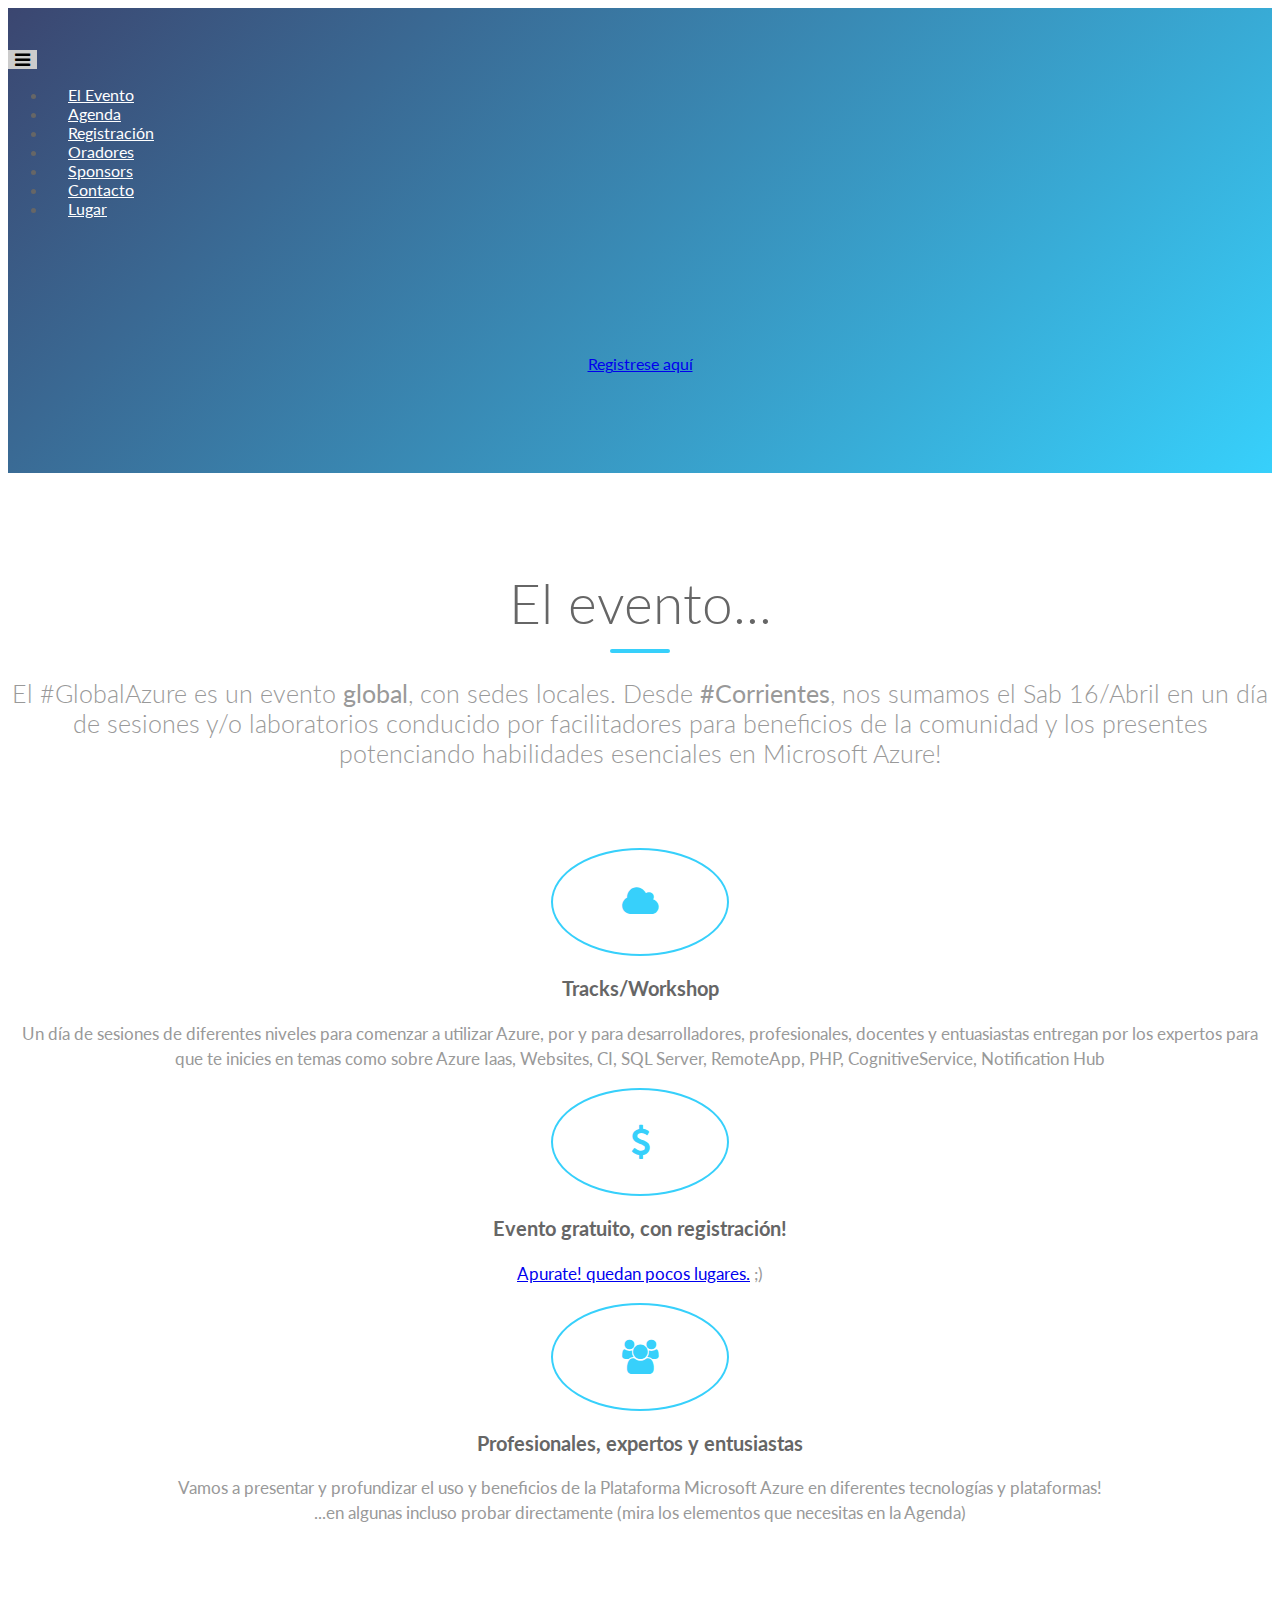
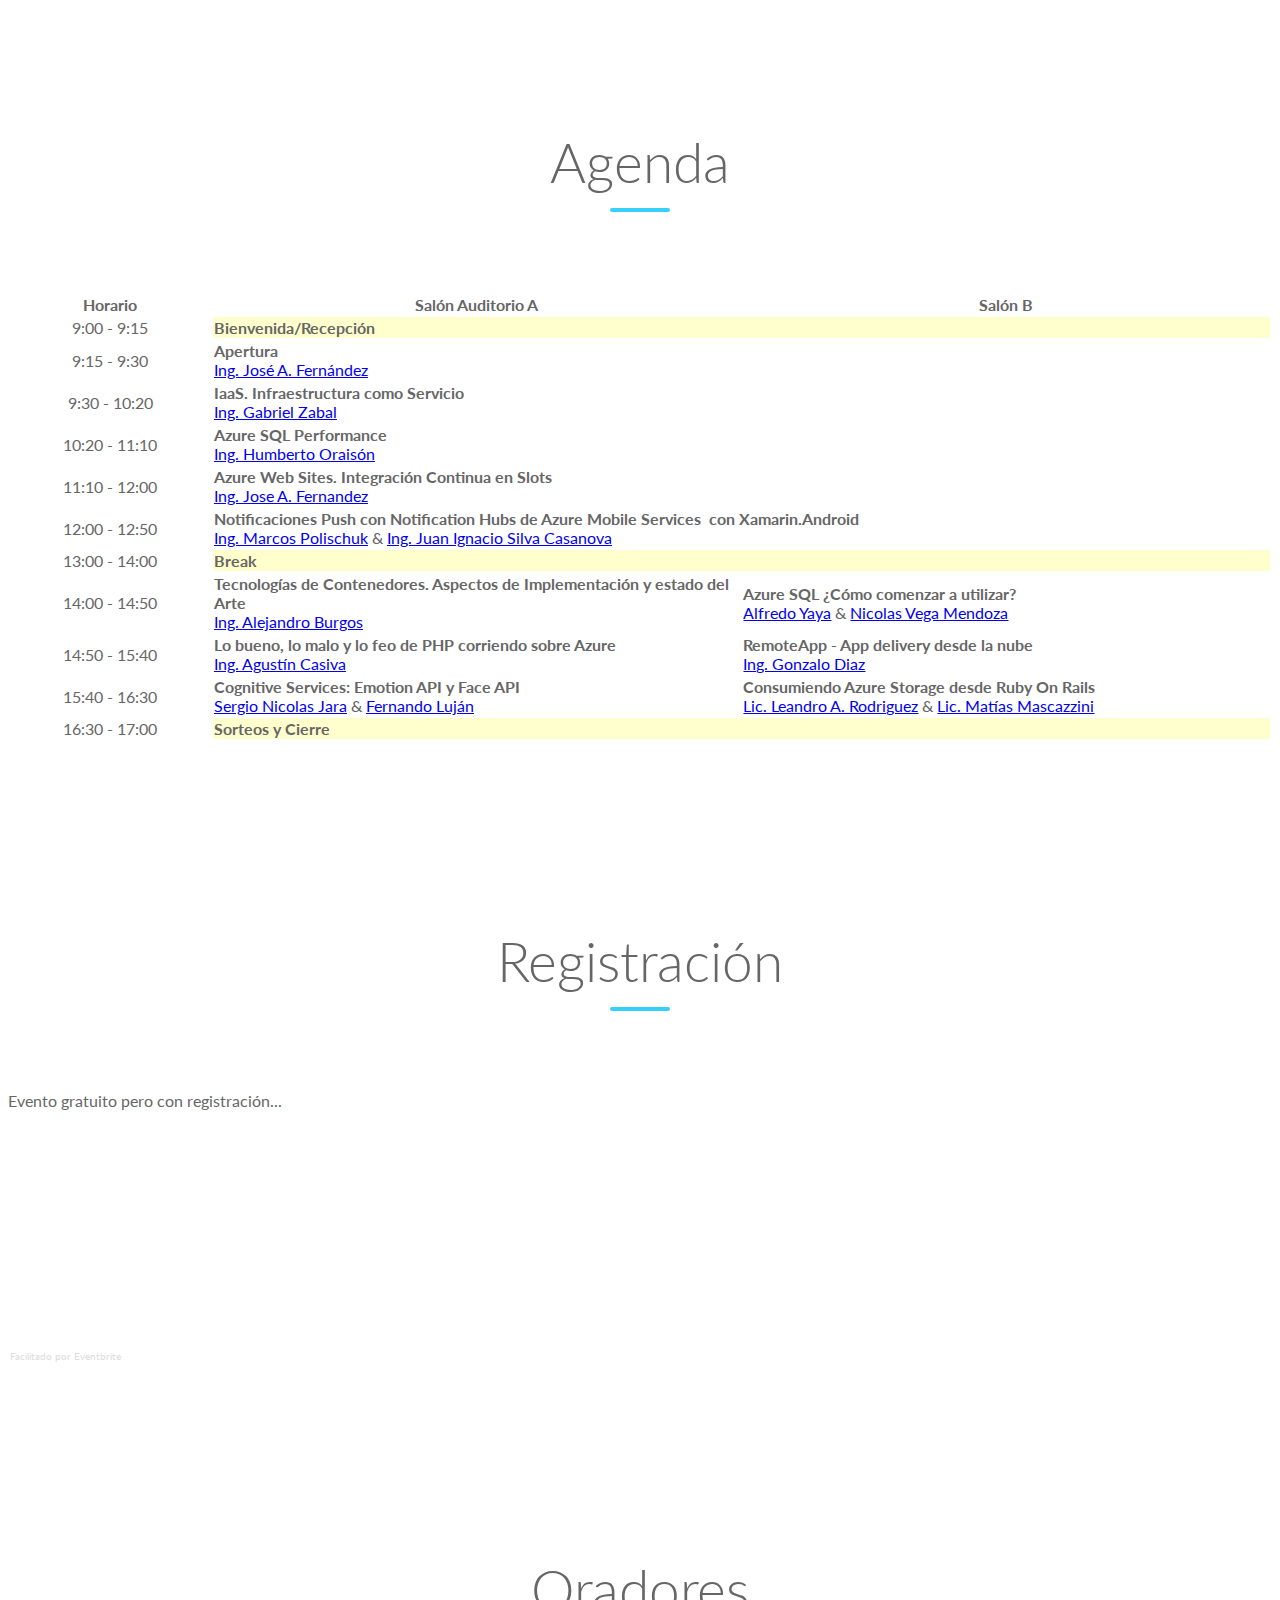
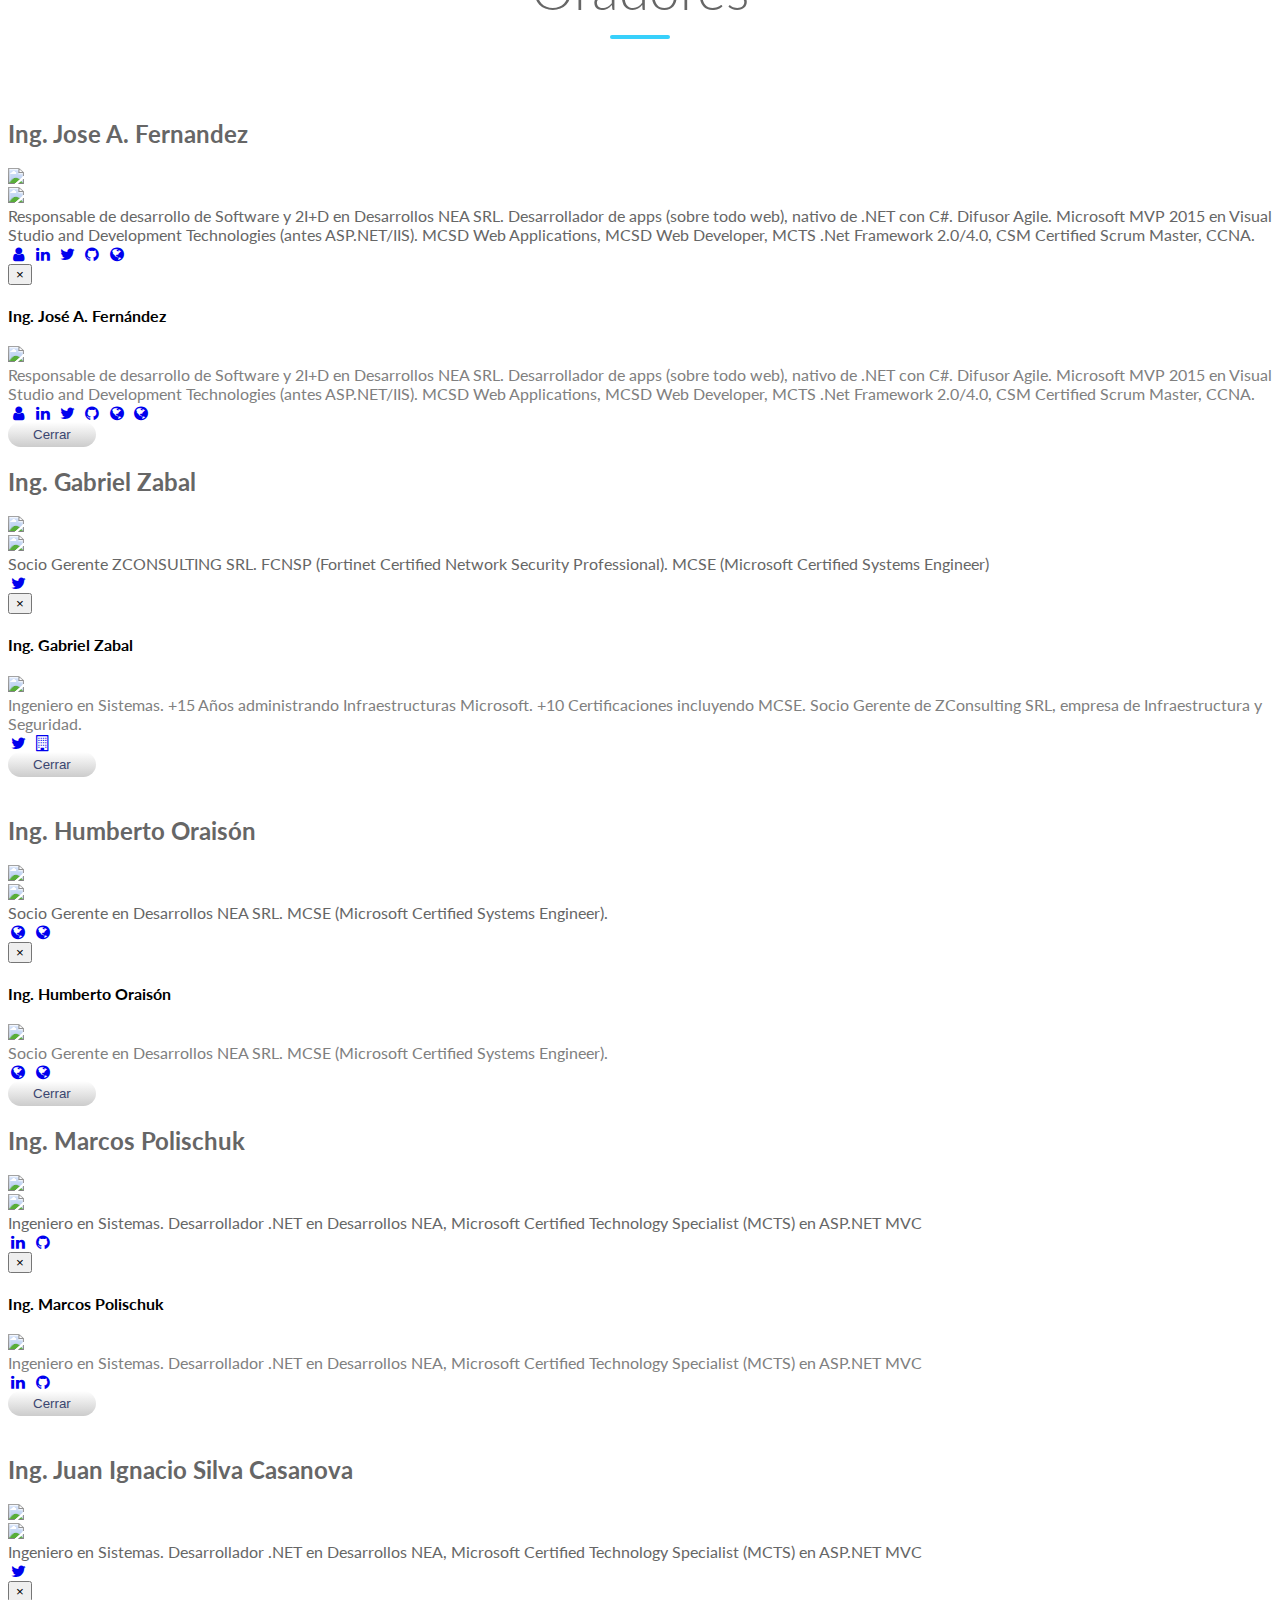
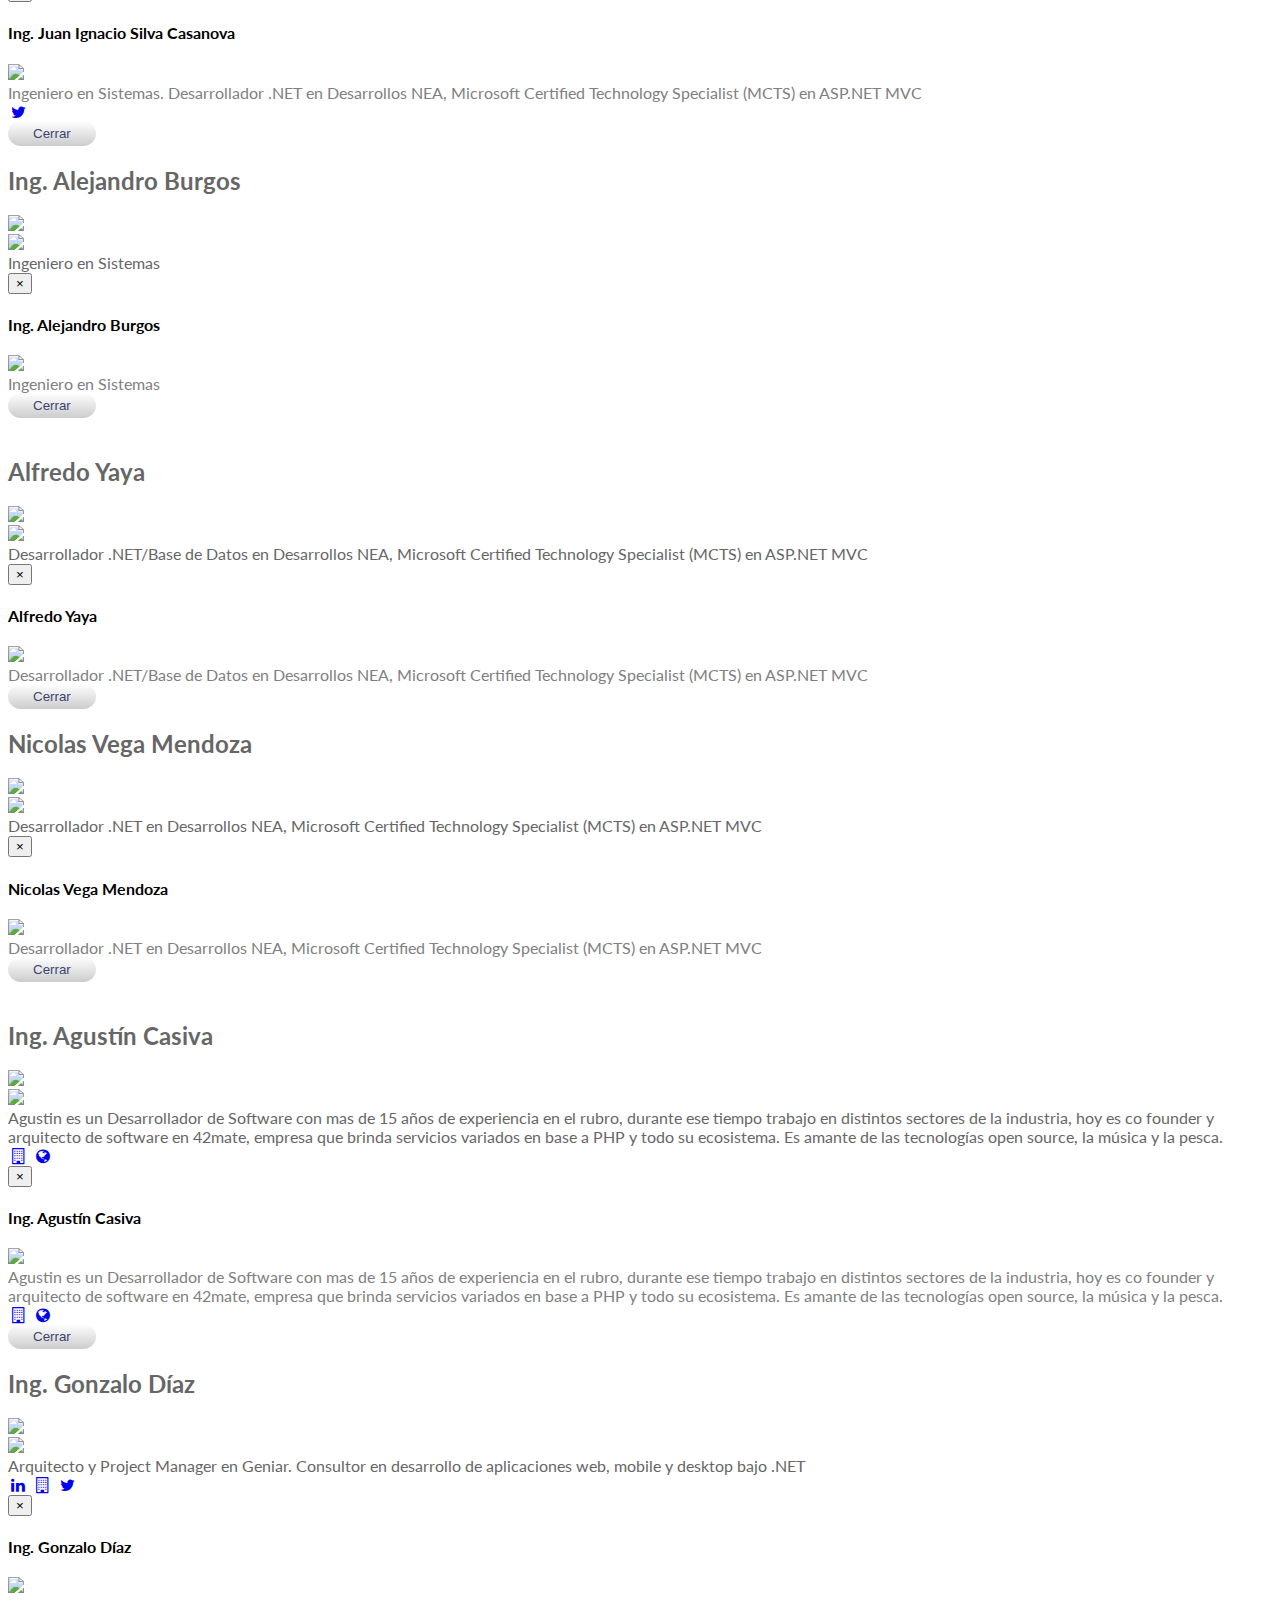
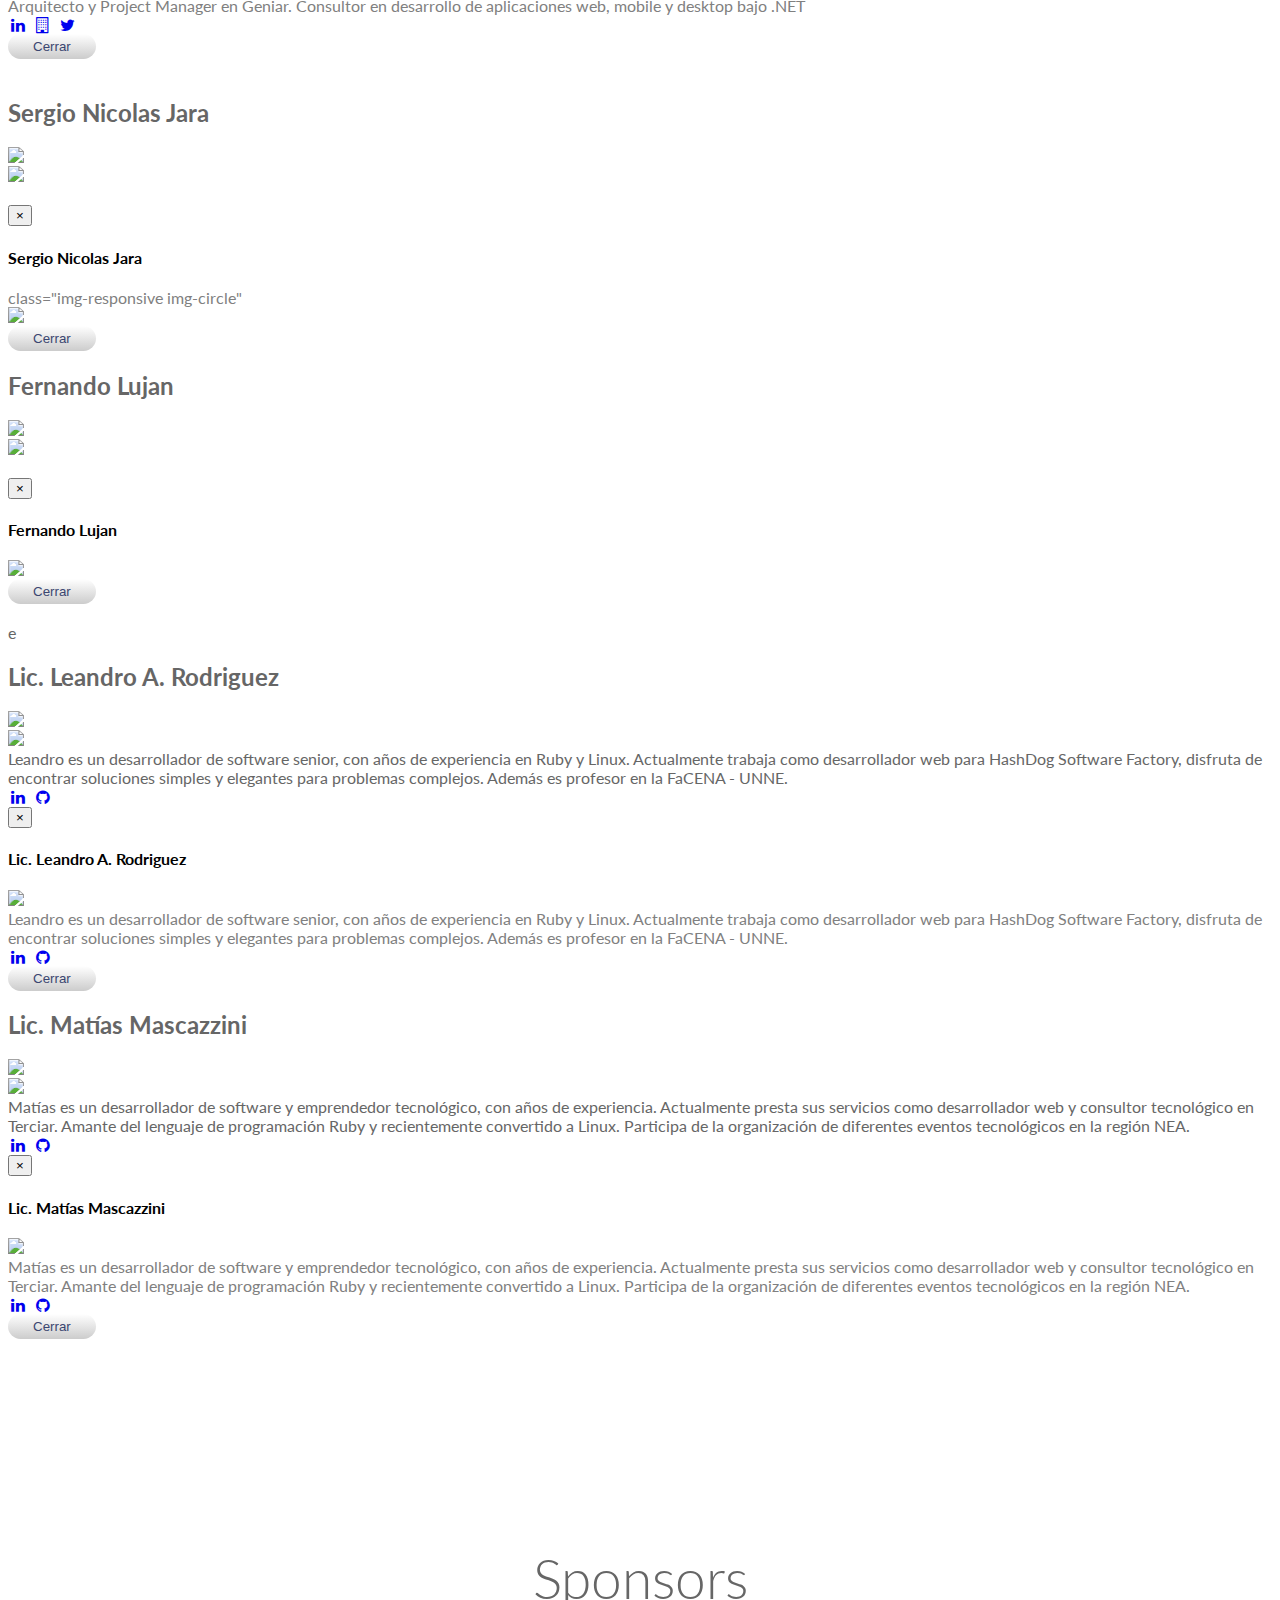
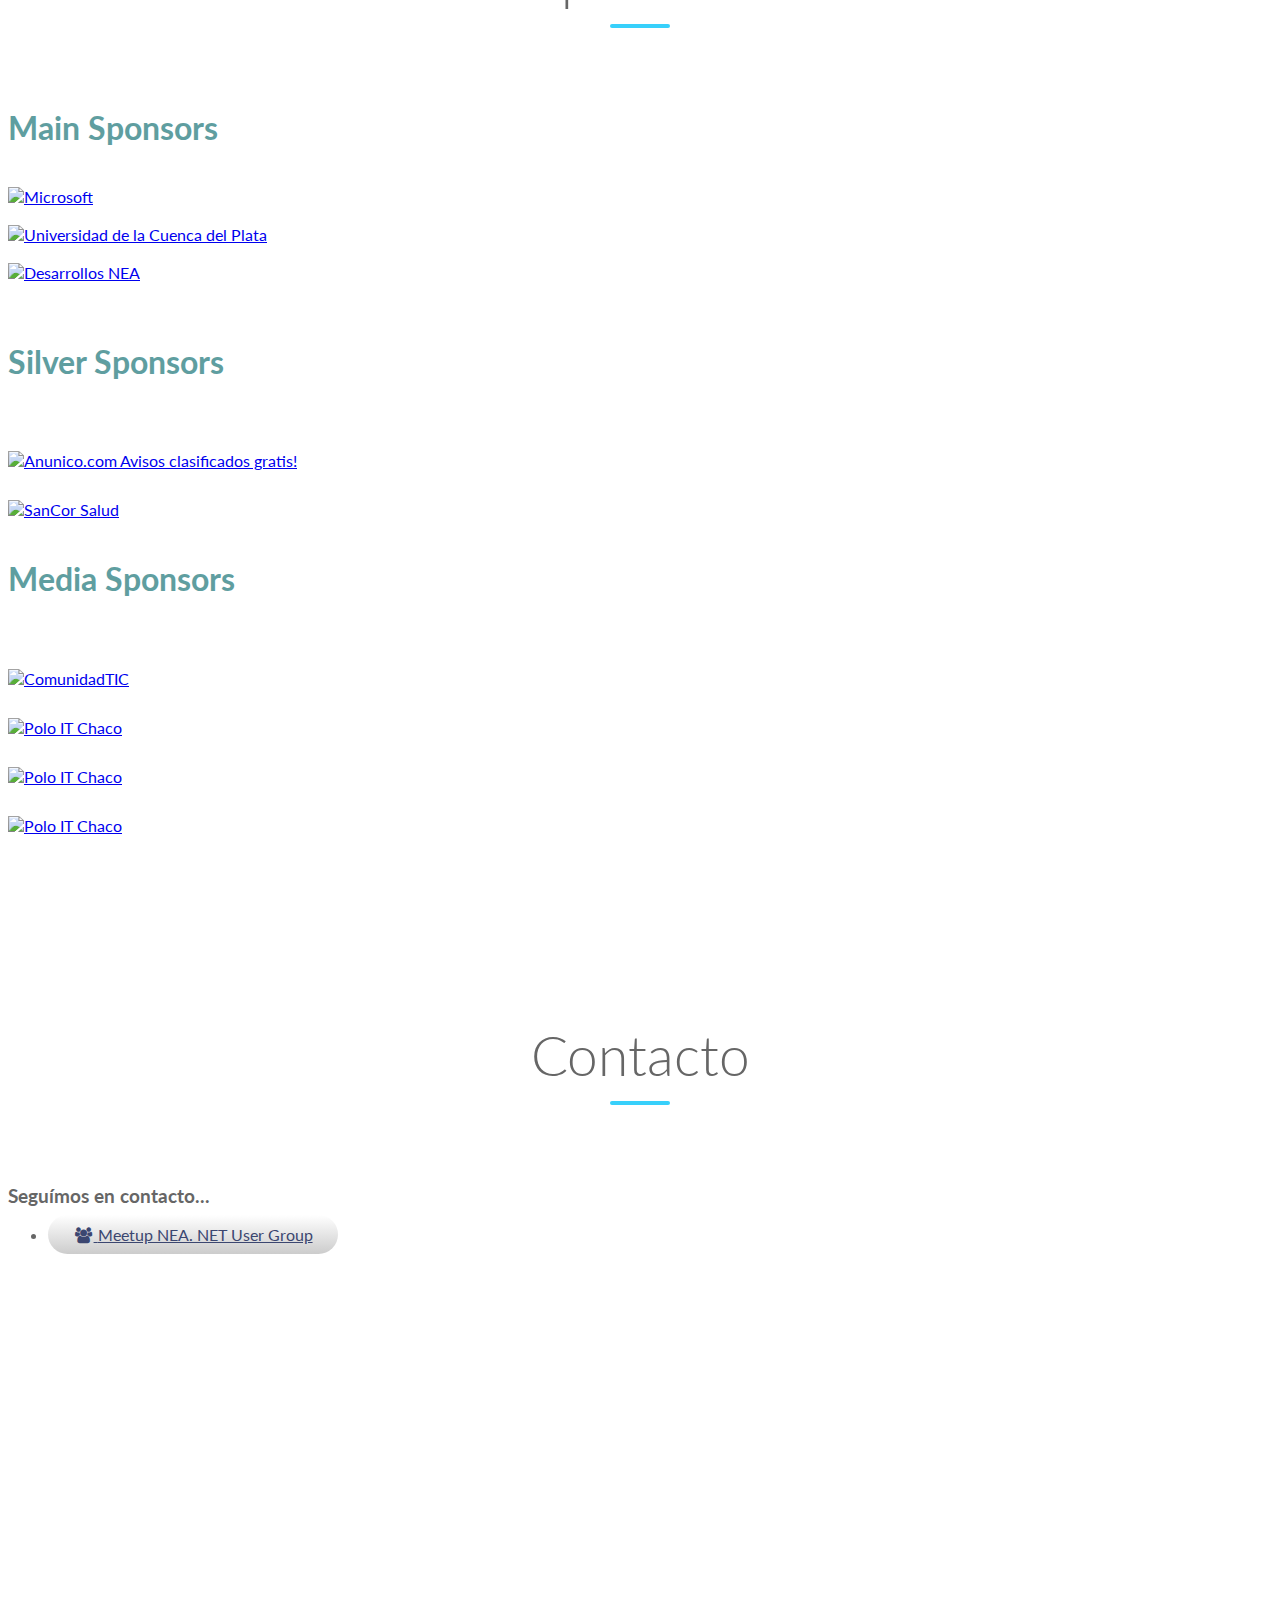
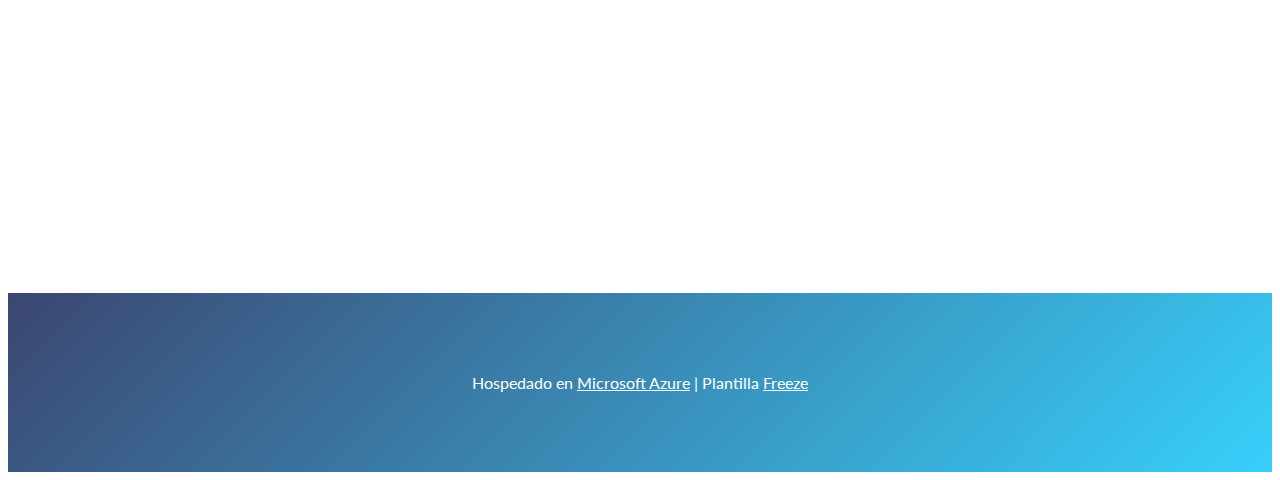
==== commit b7b3f134: "Mejoras en imagenes de oradores. Track con google-site-verification" ====
--- a/src/index.html
+++ b/src/index.html
@@ -6,7 +6,7 @@
     <title>Corrientes | Global Azure Bootcamp 2016</title>   
     <meta name="viewport" content="width=device-width, initial-scale=1.0, maximum-scale=1.0, user-scalable=no">   
     <meta http-equiv="X-UA-Compatible" content="IE=edge,chrome=1">
-
+    <meta name="google-site-verification" content="DDJ5idNgk1tXSURYbXmyffZALU6R7AadsIdImf7w0Us" />
     <meta property="og:title" content="Corrientes | Global Azure Bootcamp 2016">
     <meta property="og:image" content="/content/images/GlobalAzureBootcamp-Corrientes-2016-Social.jpg">
 
@@ -331,7 +331,8 @@
                                             <a href="https://twitter.com/fernandezja" class="speakersocial" target="_blank"><i class="fa fa-twitter fa-fw"></i></a>
                                             <a href="https://github.com/fernandezja" class="speakersocial" target="_blank"><i class="fa fa-github fa-fw"></i></a>
                                             <a href="https://geeks.ms/fernandezja" class="speakersocial" target="_blank"><i class="fa fa-globe fa-fw"></i></a>
-                                        </div>
+                                            <a href="http://www.desarrollosnea.com/" class="speakersocial" target="_blank"><i class="fa fa-globe fa-fw"></i></a>
+                                         </div>
                                     </div>
                                 </div>
                                 <div class="modal-footer">
@@ -345,8 +346,8 @@
 
                     <div class="col-lg-6">
                         <h2 class="col-xs-12">Ing. Gabriel Zabal</h2>
-                        <div class="col-xs-4 hidden-xs"><img class="img-responsive img-circle"  src="/content/images/speakers/Gabriel-Zabal.jpg"></div>
-                        <div class="col-xs-4 visible-xs-block"><img class="img-responsive img-circle" src="/content/images/speakers/Gabriel-Zabal.jpg"></div>
+                        <div class="col-xs-4 hidden-xs"><img class="img-responsive img-circle"  style="width:150px; height:auto;" src="/content/images/speakers/Gabriel-Zabal.jpg"></div>
+                        <div class="col-xs-4 visible-xs-block"><img class="img-responsive img-circle"  style="width:50px; height:auto;" src="/content/images/speakers/Gabriel-Zabal.jpg"></div>
                         <div class="col-xs-8">
                             Socio Gerente ZCONSULTING SRL. FCNSP (Fortinet Certified Network Security Professional). MCSE (Microsoft Certified Systems Engineer) <br />
                             <a href="https://twitter.com/GZabal" class="speakersocial" target="_blank"><i class="fa fa-twitter fa-fw"></i></a>
@@ -388,8 +389,8 @@
                 <div class="row text-left">
                     <div class="col-lg-6">
                         <h2 class="col-xs-12">Ing. Humberto Oraisón</h2>
-                        <div class="col-xs-4 hidden-xs"><img style="width:150px; height:auto;" src="/content/images/speakers/Humberto-Oraison.jpg"></div>
-                        <div class="col-xs-4 visible-xs-block"><img style="width:50px; height:auto;" src="/content/images/speakers/Humberto-Oraison.jpg"></div>
+                        <div class="col-xs-4 hidden-xs"><img class="img-responsive img-circle"  style="width:150px; height:auto;" src="/content/images/speakers/Humberto-Oraison.jpg"></div>
+                        <div class="col-xs-4 visible-xs-block"><img class="img-responsive img-circle"  style="width:50px; height:auto;" src="/content/images/speakers/Humberto-Oraison.jpg"></div>
                         <div class="col-xs-8">
                             Socio Gerente en Desarrollos NEA SRL. MCSE (Microsoft Certified Systems Engineer). <br />
                             <a href="http://team.desarrollosnea.com/blogs/horaison/" class="speakersocial" target="_blank"><i class="fa fa-globe fa-fw"></i></a>
@@ -427,13 +428,13 @@
 
                     <div class="col-lg-6">
                         <h2 class="col-xs-12">Ing. Marcos Polischuk</h2>
-                        <div class="col-xs-4 hidden-xs"><img style="width:150px; height:auto;" src="/content/images/speakers/Marcos-Polischuk.jpg"></div>
-                        <div class="col-xs-4 visible-xs-block"><img style="width:50px; height:auto;" src="/content/images/speakers/Marcos-Polischuk.jpg"></div>
+                        <div class="col-xs-4 hidden-xs"><img class="img-responsive img-circle" style="width:150px; height:auto;" src="/content/images/speakers/Marcos-Polischuk.jpg"></div>
+                        <div class="col-xs-4 visible-xs-block"><img class="img-responsive img-circle" style="width:50px; height:auto;" src="/content/images/speakers/Marcos-Polischuk.jpg"></div>
                         <div class="col-xs-8">
                             Ingeniero en Sistemas. Desarrollador .NET en Desarrollos NEA, Microsoft Certified Technology Specialist (MCTS) en ASP.NET MVC <br />
                             <a href="https://ar.linkedin.com/in/marcos-fabian-polischuk-a72929ba" class="speakersocial" target="_blank"><i class="fa fa-linkedin fa-fw"></i></a>  
                             <a href="https://github.com/MPolischuk" class="speakersocial" target="_blank"><i class="fa fa-github fa-fw"></i></a>
-                          
+                            
                         </div>
                     </div>
 
@@ -470,8 +471,8 @@
                 <div class="row text-left">
                     <div class="col-lg-6">
                         <h2 class="col-xs-12">Ing. Juan Ignacio Silva Casanova</h2>
-                        <div class="col-xs-4 hidden-xs"><img style="width:150px; height:auto;" src="/content/images/speakers/Juan-Ignacio-Silva-Casanova.jpg"></div>
-                        <div class="col-xs-4 visible-xs-block"><img style="width:50px; height:auto;" src="/content/images/speakers/Juan-Ignacio-Silva-Casanova.jpg"></div>
+                        <div class="col-xs-4 hidden-xs"><img class="img-responsive img-circle"  style="width:150px; height:auto;" src="/content/images/speakers/Juan-Ignacio-Silva-Casanova.jpg"></div>
+                        <div class="col-xs-4 visible-xs-block"><img class="img-responsive img-circle" style="width:50px; height:auto;" src="/content/images/speakers/Juan-Ignacio-Silva-Casanova.jpg"></div>
                         <div class="col-xs-8">
                             Ingeniero en Sistemas. Desarrollador .NET en Desarrollos NEA, Microsoft Certified Technology Specialist (MCTS) en ASP.NET MVC <br />
                             <a href="https://twitter.com/juanignaciosc" class="speakersocial" target="_blank"><i class="fa fa-twitter fa-fw"></i></a>
@@ -506,8 +507,8 @@
                     
                     <div class="col-lg-6">
                         <h2 class="col-xs-12">Ing. Alejandro Burgos</h2>
-                        <div class="col-xs-4 hidden-xs"><img style="width:150px; height:auto;" src="/content/images/speakers/Alejandro-Burgos.jpg"></div>
-                        <div class="col-xs-4 visible-xs-block"><img style="width:50px; height:auto;" src="/content/images/speakers/Alejandro-Burgos.jpg"></div>
+                        <div class="col-xs-4 hidden-xs"><img class="img-responsive img-circle" style="width:150px; height:auto;" src="/content/images/speakers/Alejandro-Burgos.jpg"></div>
+                        <div class="col-xs-4 visible-xs-block"><img class="img-responsive img-circle" style="width:50px; height:auto;" src="/content/images/speakers/Alejandro-Burgos.jpg"></div>
                         <div class="col-xs-8">
                             Ingeniero en Sistemas <br />
                         </div>
@@ -546,8 +547,8 @@
                 <div class="row text-left">
                     <div class="col-lg-6">
                         <h2 class="col-xs-12">Alfredo Yaya</h2>
-                        <div class="col-xs-4 hidden-xs"><img style="width:150px; height:auto;" src="/content/images/speakers/Alfredo-Yaya.jpg"></div>
-                        <div class="col-xs-4 visible-xs-block"><img style="width:50px; height:auto;" src="/content/images/speakers/Alfredo-Yaya.jpg"></div>
+                        <div class="col-xs-4 hidden-xs"><img class="img-responsive img-circle" style="width:150px; height:auto;" src="/content/images/speakers/Alfredo-Yaya.jpg"></div>
+                        <div class="col-xs-4 visible-xs-block"><img class="img-responsive img-circle" style="width:50px; height:auto;" src="/content/images/speakers/Alfredo-Yaya.jpg"></div>
                         <div class="col-xs-8">
                             Desarrollador .NET/Base de Datos en Desarrollos NEA, Microsoft Certified Technology Specialist (MCTS) en ASP.NET MVC  <br />
                         </div>
@@ -580,8 +581,8 @@
                                
                     <div class="col-lg-6">
                         <h2 class="col-xs-12">Nicolas Vega Mendoza</h2>
-                        <div class="col-xs-4 hidden-xs"><img style="width:150px; height:auto;" src="/content/images/speakers/Nicolas-Vega-Mendoza.jpg"></div>
-                        <div class="col-xs-4 visible-xs-block"><img style="width:50px; height:auto;" src="/content/images/speakers/Nicolas-Vega-Mendoza.jpg"></div>
+                        <div class="col-xs-4 hidden-xs"><img class="img-responsive img-circle"  style="width:150px; height:auto;" src="/content/images/speakers/Nicolas-Vega-Mendoza.jpg"></div>
+                        <div class="col-xs-4 visible-xs-block"><img class="img-responsive img-circle" style="width:50px; height:auto;" src="/content/images/speakers/Nicolas-Vega-Mendoza.jpg"></div>
                         <div class="col-xs-8">
                             Desarrollador .NET en Desarrollos NEA, Microsoft Certified Technology Specialist (MCTS) en ASP.NET MVC  <br />
                         </div>
@@ -618,8 +619,8 @@
                 <div class="row text-left">
                     <div class="col-lg-6">
                         <h2 class="col-xs-12">Ing. Agustín Casiva</h2>
-                        <div class="col-xs-4 hidden-xs"><img style="width:150px; height:auto;" src="/content/images/speakers/Agustin-Casiva.jpg"></div>
-                        <div class="col-xs-4 visible-xs-block"><img style="width:50px; height:auto;" src="/content/images/speakers/Agustin-Casiva.jpg"></div>
+                        <div class="col-xs-4 hidden-xs"><img class="img-responsive img-circle" style="width:150px; height:auto;" src="/content/images/speakers/Agustin-Casiva.jpg"></div>
+                        <div class="col-xs-4 visible-xs-block"><img class="img-responsive img-circle" style="width:50px; height:auto;" src="/content/images/speakers/Agustin-Casiva.jpg"></div>
                         <div class="col-xs-8">
                             Agustin es un Desarrollador de Software con mas de 15 años de experiencia en el rubro, durante ese tiempo trabajo en distintos sectores de la industria, hoy es co founder y arquitecto de software en 42mate, empresa que brinda servicios variados en base a PHP y todo su ecosistema. Es amante de las tecnologías open source, la música y la pesca.<br />
                             <a href="http://www.42mate.com" class="speakersocial" target="_blank"><i class="fa fa-building-o fa-fw"></i></a>
@@ -656,8 +657,8 @@
 
                     <div class="col-lg-6">
                         <h2 class="col-xs-12">Ing. Gonzalo Díaz</h2>
-                        <div class="col-xs-4 hidden-xs"><img style="width:150px; height:auto;" src="/content/images/speakers/Gonzalo-Diaz.jpg"></div>
-                        <div class="col-xs-4 visible-xs-block"><img style="width:50px; height:auto;" src="/content/images/speakers/Gonzalo-Diaz.jpg"></div>
+                        <div class="col-xs-4 hidden-xs"><img class="img-responsive img-circle" style="width:150px; height:auto;" src="/content/images/speakers/Gonzalo-Diaz.jpg"></div>
+                        <div class="col-xs-4 visible-xs-block"><img class="img-responsive img-circle" style="width:50px; height:auto;" src="/content/images/speakers/Gonzalo-Diaz.jpg"></div>
                         <div class="col-xs-8">
                             Arquitecto y Project Manager en Geniar. Consultor en desarrollo de aplicaciones web, mobile y desktop bajo .NET <br />
                             <a href="https://ar.linkedin.com/in/gonzalo-diaz-0787924" class="speakersocial" target="_blank"><i class="fa fa-linkedin fa-fw"></i></a>  
@@ -702,8 +703,8 @@
                 <div class="row text-left">
                     <div class="col-lg-6">
                         <h2 class="col-xs-12">Sergio Nicolas Jara</h2>
-                        <div class="col-xs-4 hidden-xs"><img style="width:150px; height:auto;" src="/content/images/speakers/Sergio-Nicolas-Jara.jpg"></div>
-                        <div class="col-xs-4 visible-xs-block"><img style="width:50px; height:auto;" src="/content/images/speakers/Sergio-Nicolas-Jara.jpg"></div>
+                        <div class="col-xs-4 hidden-xs"><img class="img-responsive img-circle" style="width:150px; height:auto;" src="/content/images/speakers/Sergio-Nicolas-Jara.jpg"></div>
+                        <div class="col-xs-4 visible-xs-block"><img class="img-responsive img-circle" style="width:50px; height:auto;" src="/content/images/speakers/Sergio-Nicolas-Jara.jpg"></div>
                         <div class="col-xs-8">
                             <br />
                         </div>
@@ -717,7 +718,7 @@
                                     <button type="button" class="close" data-dismiss="modal" aria-label="Close"> <span aria-hidden="true">&times;</span> </button>
                                     <h4 class="modal-title">Sergio Nicolas Jara</h4>
                                 </div>
-                                <div class="modal-body">
+                                <div class="modal-body">class="img-responsive img-circle" 
                                     <div class="row">
                                         <div class="col-md-4"><img class="img-responsive img-circle" src="/content/images/speakers/Sergio-Nicolas-Jara.jpg" style="width:100%;" /></div>
                                         <div class="col-md-8">
@@ -736,8 +737,8 @@
 
                     <div class="col-lg-6">
                         <h2 class="col-xs-12">Fernando Lujan</h2>
-                        <div class="col-xs-4 hidden-xs"><img style="width:150px; height:auto;" src="/content/images/speakers/Fernando-Lujan.jpg"></div>
-                        <div class="col-xs-4 visible-xs-block"><img style="width:50px; height:auto;" src="/content/images/speakers/Fernando-Lujan.jpg"></div>
+                        <div class="col-xs-4 hidden-xs"><img class="img-responsive img-circle" style="width:150px; height:auto;" src="/content/images/speakers/Fernando-Lujan.jpg"></div>
+                        <div class="col-xs-4 visible-xs-block"><img class="img-responsive img-circle" style="width:50px; height:auto;" src="/content/images/speakers/Fernando-Lujan.jpg"></div>
                         <div class="col-xs-8">
                              <br />
                         </div>
@@ -775,8 +776,8 @@
                 <div class="row text-left">e
                     <div class="col-lg-6">
                         <h2 class="col-xs-12">Lic. Leandro A. Rodriguez</h2>
-                        <div class="col-xs-4 hidden-xs"><img style="width:150px; height:auto;" src="/content/images/speakers/Leandro-Rodriguez.jpg"></div>
-                        <div class="col-xs-4 visible-xs-block"><img style="width:50px; height:auto;" src="/content/images/speakers/Leandro-Rodriguez.jpg"></div>
+                        <div class="col-xs-4 hidden-xs"><img class="img-responsive img-circle" style="width:150px; height:auto;" src="/content/images/speakers/Leandro-Rodriguez.jpg"></div>
+                        <div class="col-xs-4 visible-xs-block"><img class="img-responsive img-circle"  style="width:50px; height:auto;" src="/content/images/speakers/Leandro-Rodriguez.jpg"></div>
                         <div class="col-xs-8">
                             Leandro es un desarrollador de software senior, con años de experiencia en Ruby y Linux. Actualmente trabaja como desarrollador web para HashDog Software Factory, disfruta de encontrar soluciones simples y elegantes para problemas complejos. Además es profesor en la FaCENA - UNNE. <br />
                             <a href="https://ar.linkedin.com/in/learod/es" class="speakersocial" target="_blank"><i class="fa fa-linkedin fa-fw"></i></a>
@@ -813,8 +814,8 @@
 
                     <div class="col-lg-6">
                         <h2 class="col-xs-12">Lic. Matías Mascazzini</h2>
-                        <div class="col-xs-4 hidden-xs"><img style="width:150px; height:auto;" src="/content/images/speakers/Matias-Mascazzini.jpg"></div>
-                        <div class="col-xs-4 visible-xs-block"><img style="width:50px; height:auto;" src="/content/images/speakers/Matias-Mascazzini.jpg"></div>
+                        <div class="col-xs-4 hidden-xs"><img class="img-responsive img-circle"  style="width:150px; height:auto;" src="/content/images/speakers/Matias-Mascazzini.jpg"></div>
+                        <div class="col-xs-4 visible-xs-block"><img class="img-responsive img-circle" style="width:50px; height:auto;" src="/content/images/speakers/Matias-Mascazzini.jpg"></div>
                         <div class="col-xs-8">
                             Matías es un desarrollador de software y emprendedor tecnológico, con años de experiencia. Actualmente presta sus servicios como desarrollador web y consultor tecnológico en Terciar. Amante del lenguaje de programación Ruby y recientemente convertido a Linux. Participa de la organización de diferentes eventos tecnológicos en la región NEA.<br />
                             <a href="https://ar.linkedin.com/in/matiasmasca/es" class="speakersocial" target="_blank"><i class="fa fa-linkedin fa-fw"></i></a>
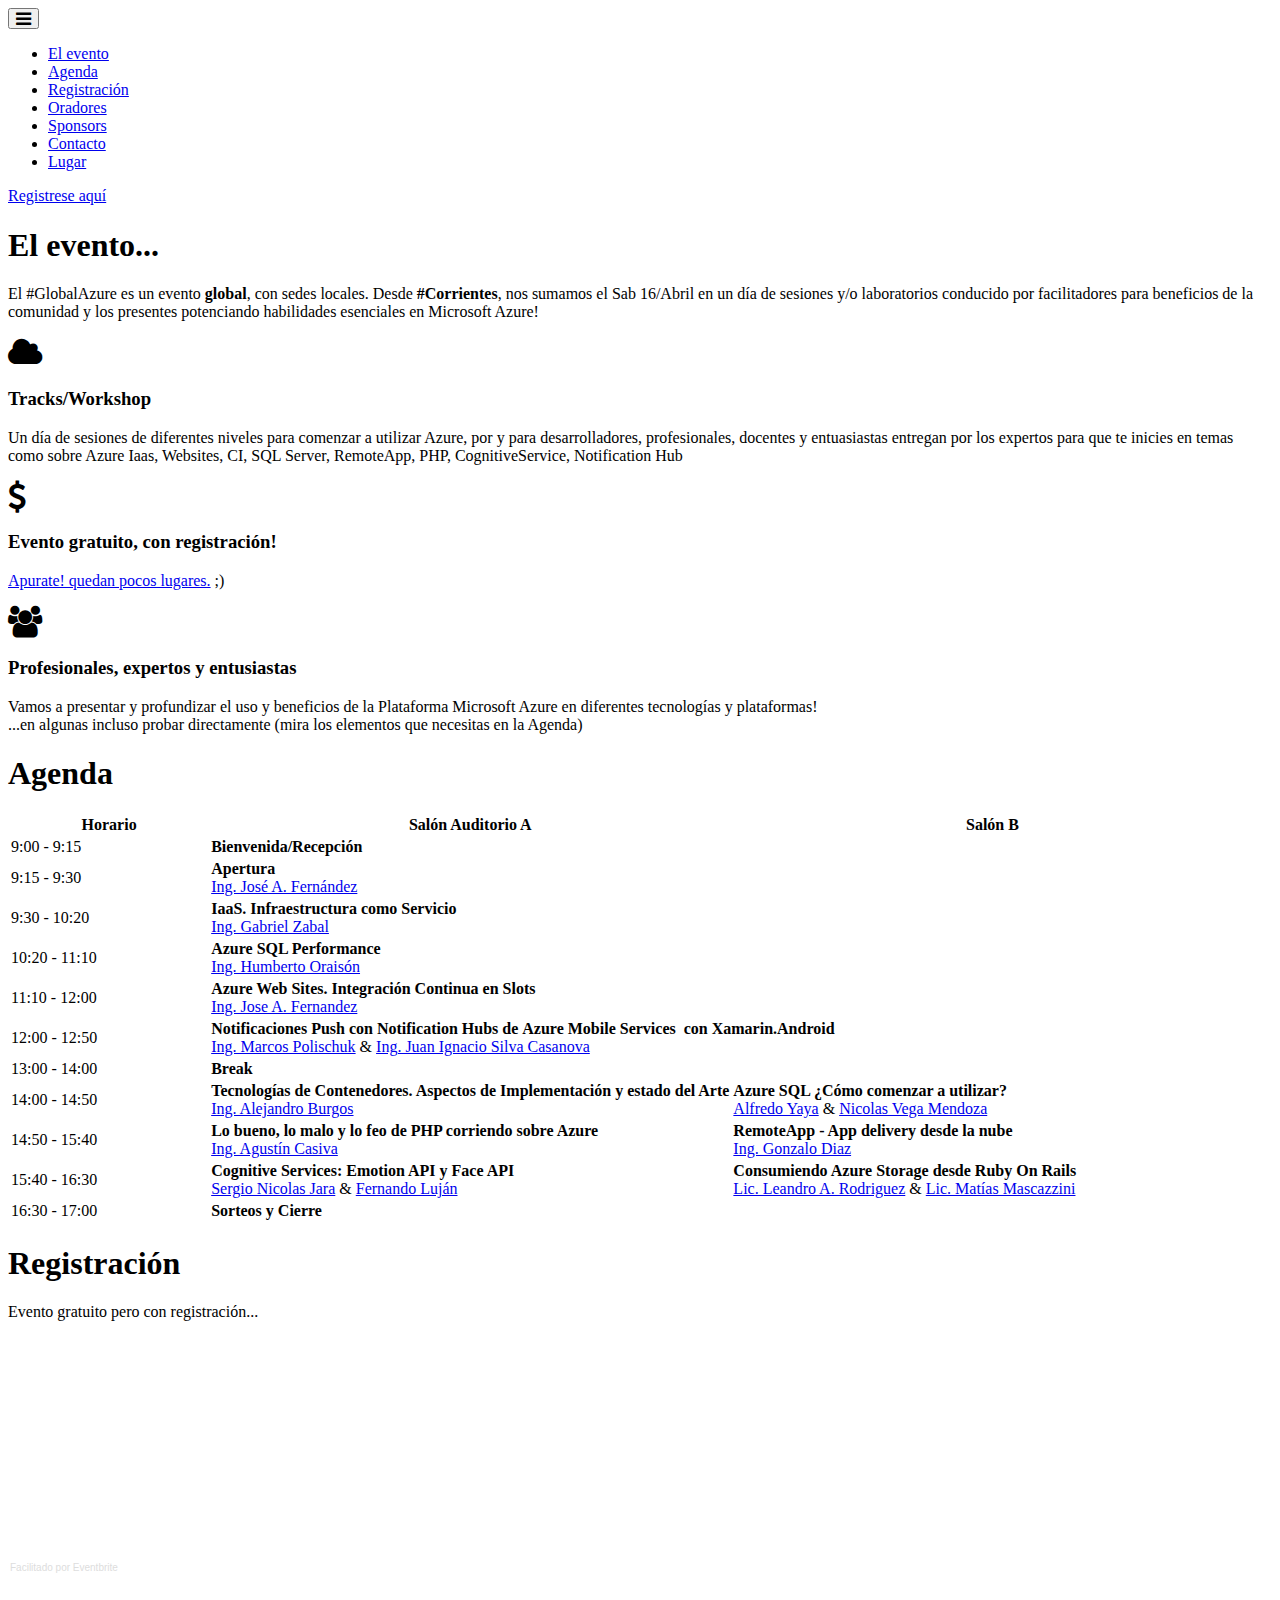
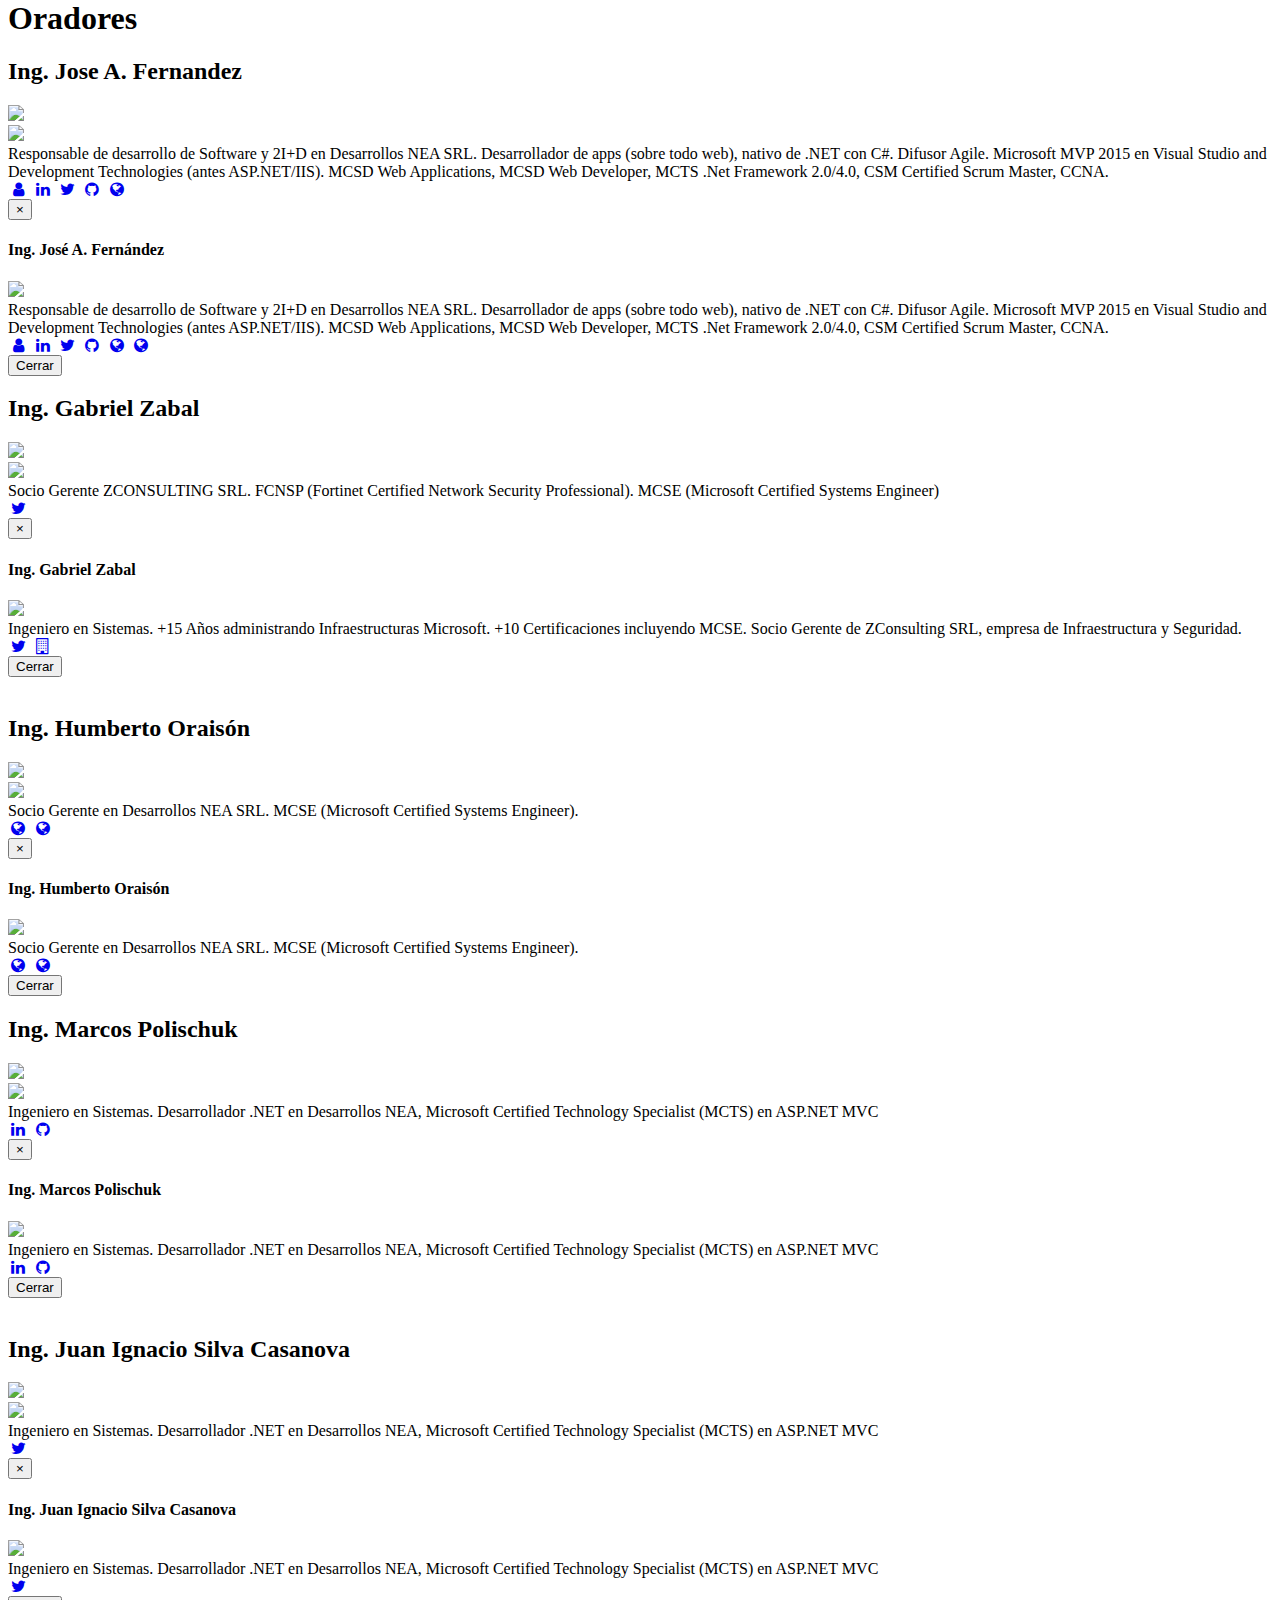
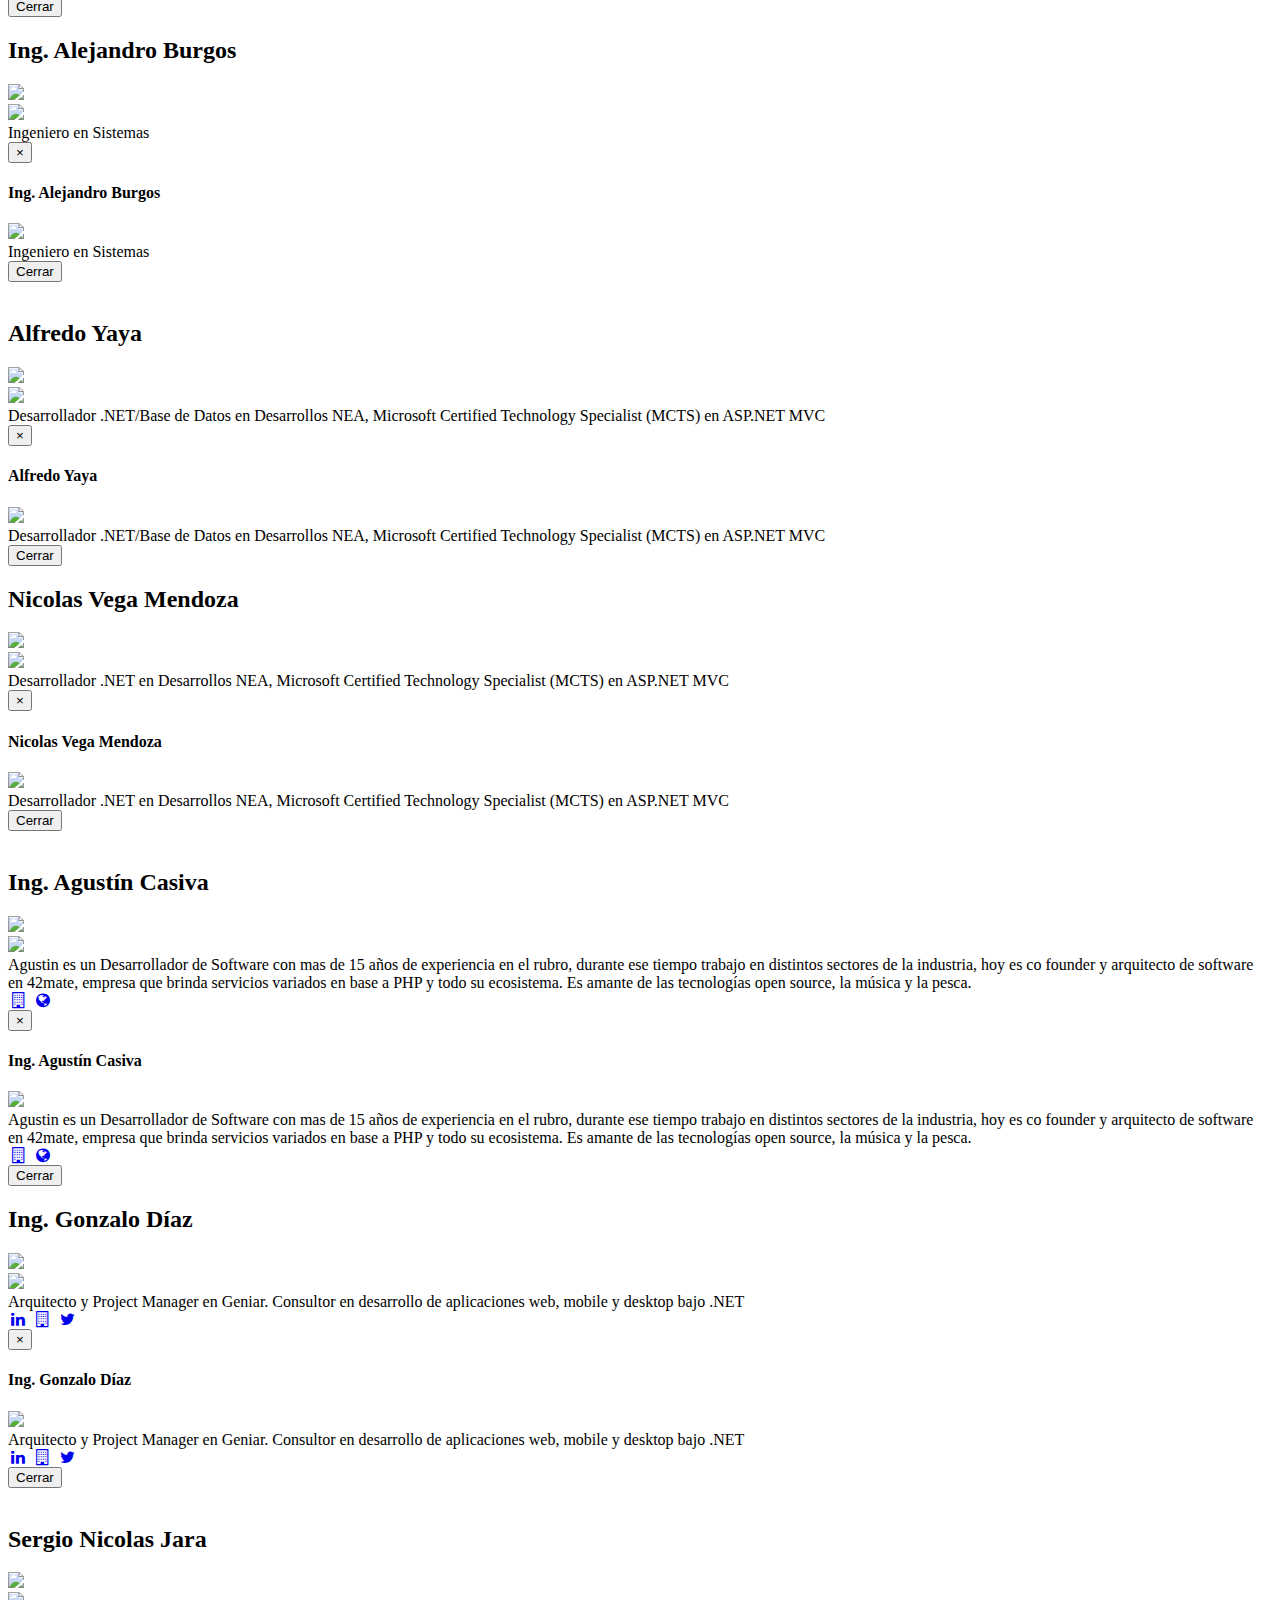
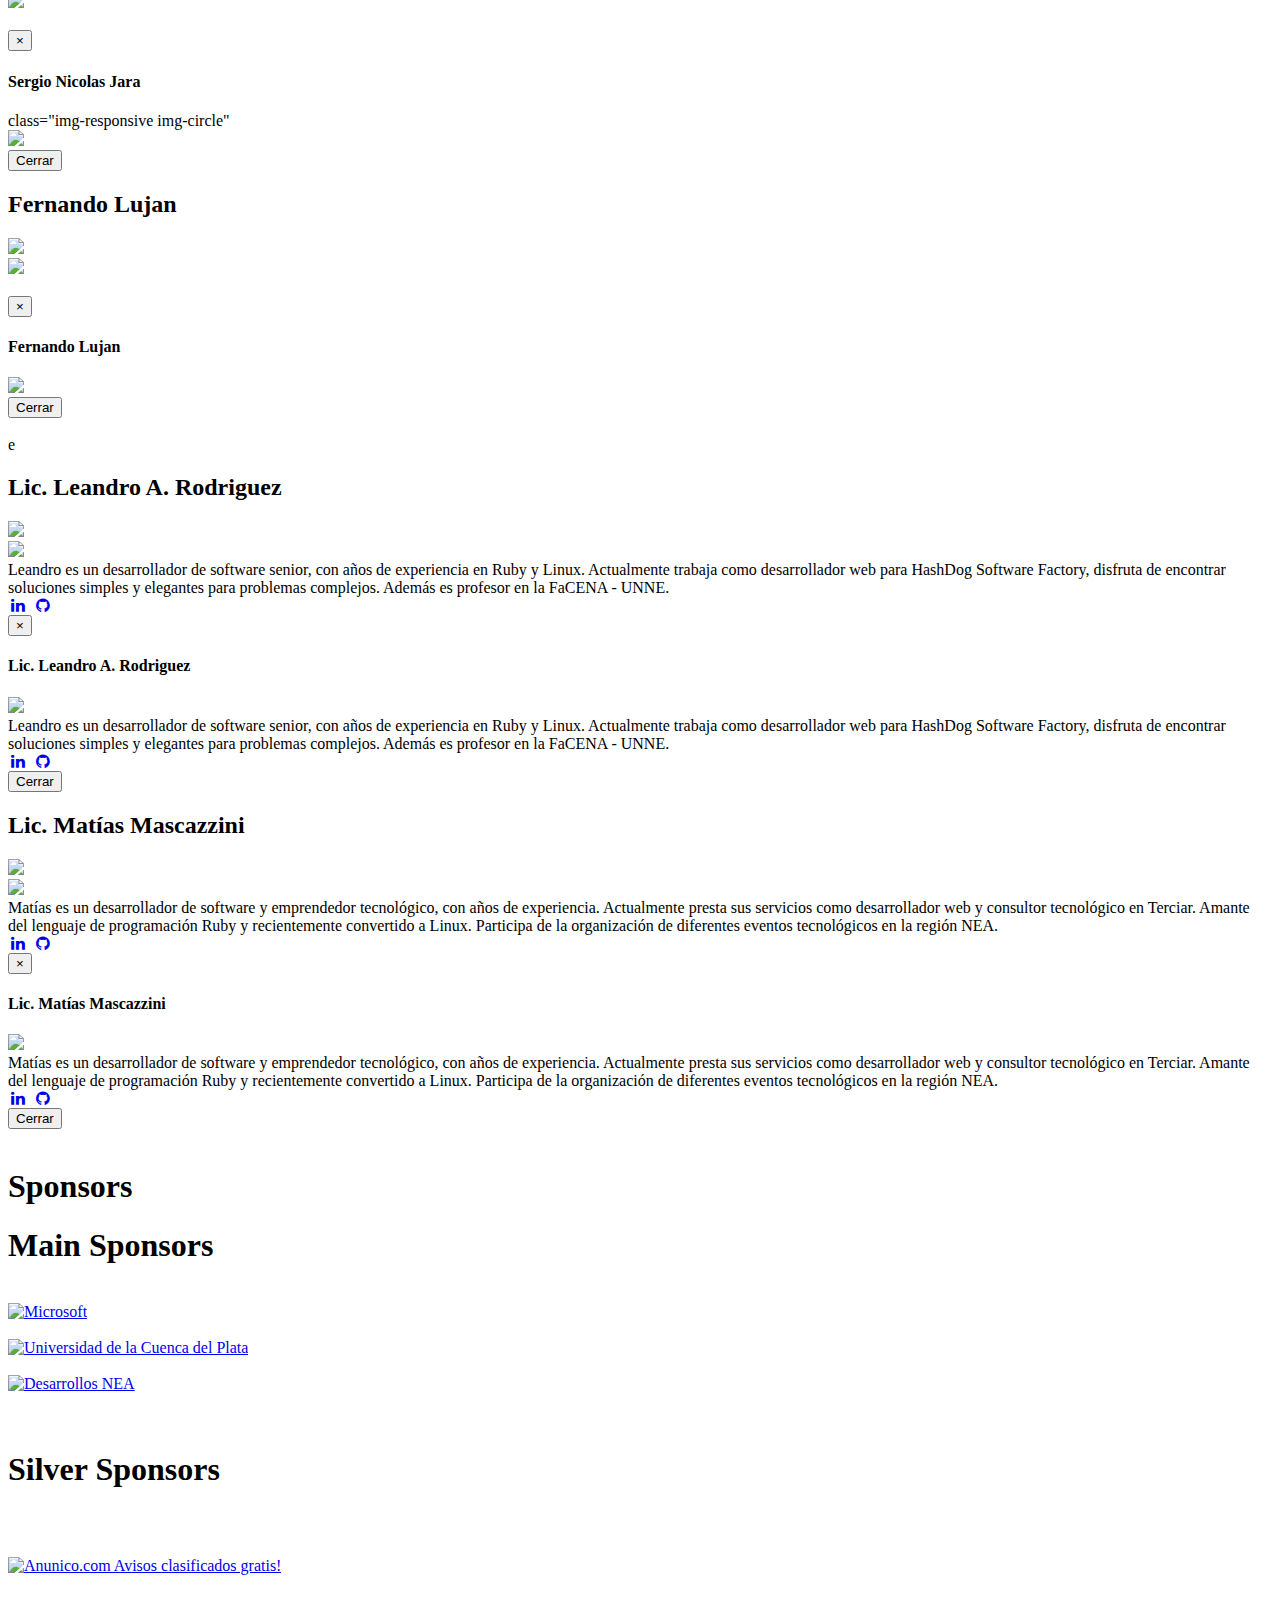
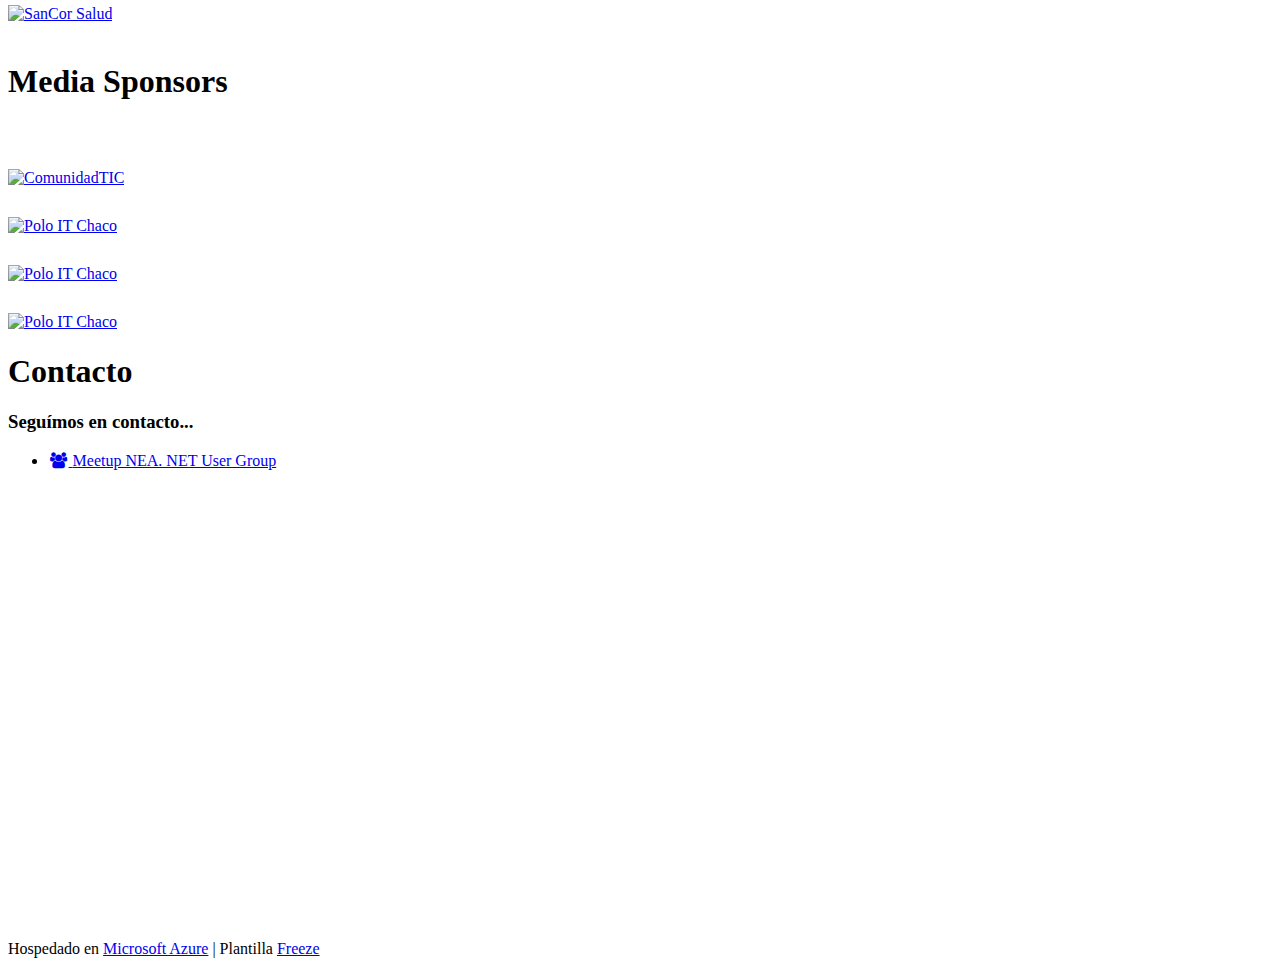
==== commit 9db80718: "Mejora con recursos desde CDN cdn.rawgit.com. Cambio de nombre img de sponsor. Archivo de .sln en re" ====
--- a/src/index.html
+++ b/src/index.html
@@ -8,18 +8,17 @@
     <meta http-equiv="X-UA-Compatible" content="IE=edge,chrome=1">
     <meta name="google-site-verification" content="DDJ5idNgk1tXSURYbXmyffZALU6R7AadsIdImf7w0Us" />
     <meta property="og:title" content="Corrientes | Global Azure Bootcamp 2016">
-    <meta property="og:image" content="/content/images/GlobalAzureBootcamp-Corrientes-2016-Social.jpg">
-
+    <meta property="og:image" content="http://cdn.rawgit.com/neanet/azure-bootcamp-corrientes-website/master/src/content/images/GlobalAzureBootcamp-Corrientes-2016-Social.jpg">
     <!--<link href="content/bootstrap.min.css" rel="stylesheet" />-->
     <link rel="stylesheet" href="https://maxcdn.bootstrapcdn.com/bootstrap/3.3.6/css/bootstrap.min.css" integrity="sha384-1q8mTJOASx8j1Au+a5WDVnPi2lkFfwwEAa8hDDdjZlpLegxhjVME1fgjWPGmkzs7" crossorigin="anonymous">
     <!--<link href="css/font-awesome.min.css" rel="stylesheet" />-->
     <link rel="stylesheet" href="https://maxcdn.bootstrapcdn.com/font-awesome/4.6.1/css/font-awesome.min.css">
-    <link href="css/animate.css" rel="stylesheet" />
-    <link href="css/slick.css" rel="stylesheet" />
-    <link href="css/settings.css" rel="stylesheet" />
-    <link href="css/site.css" rel="stylesheet" /> 
-    <link href="css/custom.css" rel="stylesheet" />
-    <link href="css/TimeCircles.css" rel="stylesheet" />
+    <link href="http://cdn.rawgit.com/neanet/azure-bootcamp-corrientes-website/master/src/css/animate.css" rel="stylesheet" />
+    <link href="http://cdn.rawgit.com/neanet/azure-bootcamp-corrientes-website/master/src/css/slick.css" rel="stylesheet" />
+    <link href="http://cdn.rawgit.com/neanet/azure-bootcamp-corrientes-website/master/src/css/settings.css" rel="stylesheet" />
+    <link href="http://cdn.rawgit.com/neanet/azure-bootcamp-corrientes-website/master/src/css/site.css" rel="stylesheet" /> 
+    <link href="http://cdn.rawgit.com/neanet/azure-bootcamp-corrientes-website/master/src/css/custom.css" rel="stylesheet" />
+    <link href="http://cdn.rawgit.com/neanet/azure-bootcamp-corrientes-website/master/src/css/TimeCircles.css" rel="stylesheet" />
     
 </head>
 <body>
@@ -28,7 +27,7 @@
             <div class="container">
                 <div class="navbar-header">
                     <button type="button" class="navbar-toggle" data-toggle="collapse" data-target="#bs-example-navbar-collapse-1"> <span class="fa fa-bars fa-lg"></span> </button>
-                    <a class="navbar-brand"> <img src="/content/images/logo.png" alt="" class="logo"> </a>
+                    <a class="navbar-brand"> <img src="http://cdn.rawgit.com/neanet/azure-bootcamp-corrientes-website/master/src/content/images/logo.png" alt="" class="logo"> </a>
                 </div>
                 <div class="collapse navbar-collapse" id="bs-example-navbar-collapse-1">
                     <ul class="nav navbar-nav navbar-right">
@@ -295,8 +294,8 @@
                 <div class="row text-left">
                     <div class="col-lg-6">
                         <h2 class="col-xs-12">Ing. Jose A. Fernandez</h2>
-                        <div class="col-xs-4 hidden-xs"><img class="img-responsive img-circle" style="width:150px; height:auto;" src="/content/images/speakers/Jose-A-Fernandez.jpg"></div>
-                        <div class="col-xs-4 visible-xs-block"><img class="img-responsive img-circle" style="width:50px; height:auto;" src="/content/images/speakers/Jose-A-Fernandez.jpg"></div>
+                        <div class="col-xs-4 hidden-xs"><img class="img-responsive img-circle" style="width:150px; height:auto;" src="http://cdn.rawgit.com/neanet/azure-bootcamp-corrientes-website/master/src/content/images/speakers/Jose-A-Fernandez.jpg"></div>
+                        <div class="col-xs-4 visible-xs-block"><img class="img-responsive img-circle" style="width:50px; height:auto;" src="http://cdn.rawgit.com/neanet/azure-bootcamp-corrientes-website/master/src/content/images/speakers/Jose-A-Fernandez.jpg"></div>
                         <div class="col-xs-8">
                             Responsable de desarrollo de Software  y 2I+D en Desarrollos NEA SRL. Desarrollador de apps (sobre todo web), nativo de .NET con C#. Difusor Agile. Microsoft MVP 2015 en Visual Studio and Development Technologies (antes ASP.NET/IIS). 
                             MCSD Web Applications, MCSD Web Developer, MCTS .Net Framework 2.0/4.0, CSM Certified Scrum Master, CCNA.
@@ -320,7 +319,7 @@
                                 </div>
                                 <div class="modal-body">
                                     <div class="row">
-                                        <div class="col-md-4"><img class="img-responsive img-circle" src="/content/images/speakers/Jose-A-Fernandez.jpg" style="width:100%;" /></div>
+                                        <div class="col-md-4"><img class="img-responsive img-circle" src="http://cdn.rawgit.com/neanet/azure-bootcamp-corrientes-website/master/src/content/images/speakers/Jose-A-Fernandez.jpg" style="width:100%;" /></div>
                                         <div class="col-md-8">
                                             Responsable de desarrollo de Software  y 2I+D en Desarrollos NEA SRL. Desarrollador de apps (sobre todo web), nativo de .NET con C#. Difusor Agile. Microsoft MVP 2015 en Visual Studio and Development Technologies (antes ASP.NET/IIS).
                                             MCSD Web Applications, MCSD Web Developer, MCTS .Net Framework 2.0/4.0, CSM Certified Scrum Master, CCNA.
@@ -346,8 +345,8 @@
 
                     <div class="col-lg-6">
                         <h2 class="col-xs-12">Ing. Gabriel Zabal</h2>
-                        <div class="col-xs-4 hidden-xs"><img class="img-responsive img-circle"  style="width:150px; height:auto;" src="/content/images/speakers/Gabriel-Zabal.jpg"></div>
-                        <div class="col-xs-4 visible-xs-block"><img class="img-responsive img-circle"  style="width:50px; height:auto;" src="/content/images/speakers/Gabriel-Zabal.jpg"></div>
+                        <div class="col-xs-4 hidden-xs"><img class="img-responsive img-circle"  style="width:150px; height:auto;" src="http://cdn.rawgit.com/neanet/azure-bootcamp-corrientes-website/master/src/content/images/speakers/Gabriel-Zabal.jpg"></div>
+                        <div class="col-xs-4 visible-xs-block"><img class="img-responsive img-circle"  style="width:50px; height:auto;" src="http://cdn.rawgit.com/neanet/azure-bootcamp-corrientes-website/master/src/content/images/speakers/Gabriel-Zabal.jpg"></div>
                         <div class="col-xs-8">
                             Socio Gerente ZCONSULTING SRL. FCNSP (Fortinet Certified Network Security Professional). MCSE (Microsoft Certified Systems Engineer) <br />
                             <a href="https://twitter.com/GZabal" class="speakersocial" target="_blank"><i class="fa fa-twitter fa-fw"></i></a>
@@ -364,7 +363,7 @@
                                 </div>
                                 <div class="modal-body">
                                     <div class="row">
-                                        <div class="col-md-4"><img class="img-responsive img-circle" src="/content/images/speakers/Gabriel-Zabal.jpg" style="width:100%;" /></div>
+                                        <div class="col-md-4"><img class="img-responsive img-circle" src="http://cdn.rawgit.com/neanet/azure-bootcamp-corrientes-website/master/src/content/images/speakers/Gabriel-Zabal.jpg" style="width:100%;" /></div>
                                         <div class="col-md-8">
                                             Ingeniero en Sistemas. +15 Años administrando Infraestructuras Microsoft. +10 Certificaciones incluyendo MCSE. Socio Gerente de ZConsulting SRL, empresa de Infraestructura y Seguridad.<br />
                                             <a href="https://twitter.com/GZabal" class="speakersocial" target="_blank"><i class="fa fa-twitter fa-fw"></i></a>
@@ -389,8 +388,8 @@
                 <div class="row text-left">
                     <div class="col-lg-6">
                         <h2 class="col-xs-12">Ing. Humberto Oraisón</h2>
-                        <div class="col-xs-4 hidden-xs"><img class="img-responsive img-circle"  style="width:150px; height:auto;" src="/content/images/speakers/Humberto-Oraison.jpg"></div>
-                        <div class="col-xs-4 visible-xs-block"><img class="img-responsive img-circle"  style="width:50px; height:auto;" src="/content/images/speakers/Humberto-Oraison.jpg"></div>
+                        <div class="col-xs-4 hidden-xs"><img class="img-responsive img-circle"  style="width:150px; height:auto;" src="http://cdn.rawgit.com/neanet/azure-bootcamp-corrientes-website/master/src/content/images/speakers/Humberto-Oraison.jpg"></div>
+                        <div class="col-xs-4 visible-xs-block"><img class="img-responsive img-circle"  style="width:50px; height:auto;" src="http://cdn.rawgit.com/neanet/azure-bootcamp-corrientes-website/master/src/content/images/speakers/Humberto-Oraison.jpg"></div>
                         <div class="col-xs-8">
                             Socio Gerente en Desarrollos NEA SRL. MCSE (Microsoft Certified Systems Engineer). <br />
                             <a href="http://team.desarrollosnea.com/blogs/horaison/" class="speakersocial" target="_blank"><i class="fa fa-globe fa-fw"></i></a>
@@ -408,7 +407,7 @@
                                 </div>
                                 <div class="modal-body">
                                     <div class="row">
-                                        <div class="col-md-4"><img class="img-responsive img-circle" src="/content/images/speakers/Humberto-Oraison.jpg" style="width:100%;" /></div>
+                                        <div class="col-md-4"><img class="img-responsive img-circle" src="http://cdn.rawgit.com/neanet/azure-bootcamp-corrientes-website/master/src/content/images/speakers/Humberto-Oraison.jpg" style="width:100%;" /></div>
                                         <div class="col-md-8">
                                             Socio Gerente en Desarrollos NEA SRL. MCSE (Microsoft Certified Systems Engineer). <br />
                                             <a href="http://team.desarrollosnea.com/blogs/horaison/" class="speakersocial" target="_blank"><i class="fa fa-globe fa-fw"></i></a>
@@ -428,8 +427,8 @@
 
                     <div class="col-lg-6">
                         <h2 class="col-xs-12">Ing. Marcos Polischuk</h2>
-                        <div class="col-xs-4 hidden-xs"><img class="img-responsive img-circle" style="width:150px; height:auto;" src="/content/images/speakers/Marcos-Polischuk.jpg"></div>
-                        <div class="col-xs-4 visible-xs-block"><img class="img-responsive img-circle" style="width:50px; height:auto;" src="/content/images/speakers/Marcos-Polischuk.jpg"></div>
+                        <div class="col-xs-4 hidden-xs"><img class="img-responsive img-circle" style="width:150px; height:auto;" src="http://cdn.rawgit.com/neanet/azure-bootcamp-corrientes-website/master/src/content/images/speakers/Marcos-Polischuk.jpg"></div>
+                        <div class="col-xs-4 visible-xs-block"><img class="img-responsive img-circle" style="width:50px; height:auto;" src="http://cdn.rawgit.com/neanet/azure-bootcamp-corrientes-website/master/src/content/images/speakers/Marcos-Polischuk.jpg"></div>
                         <div class="col-xs-8">
                             Ingeniero en Sistemas. Desarrollador .NET en Desarrollos NEA, Microsoft Certified Technology Specialist (MCTS) en ASP.NET MVC <br />
                             <a href="https://ar.linkedin.com/in/marcos-fabian-polischuk-a72929ba" class="speakersocial" target="_blank"><i class="fa fa-linkedin fa-fw"></i></a>  
@@ -448,7 +447,7 @@
                                 </div>
                                 <div class="modal-body">
                                     <div class="row">
-                                        <div class="col-md-4"><img class="img-responsive img-circle" src="/content/images/speakers/Marcos-Polischuk.jpg" style="width:100%;" /></div>
+                                        <div class="col-md-4"><img class="img-responsive img-circle" src="http://cdn.rawgit.com/neanet/azure-bootcamp-corrientes-website/master/src/content/images/speakers/Marcos-Polischuk.jpg" style="width:100%;" /></div>
                                         <div class="col-md-8">
                                             Ingeniero en Sistemas. Desarrollador .NET en Desarrollos NEA, Microsoft Certified Technology Specialist (MCTS) en ASP.NET MVC <br />
                                             <a href="https://ar.linkedin.com/in/marcos-fabian-polischuk-a72929ba" class="speakersocial" target="_blank"><i class="fa fa-linkedin fa-fw"></i></a>
@@ -471,8 +470,8 @@
                 <div class="row text-left">
                     <div class="col-lg-6">
                         <h2 class="col-xs-12">Ing. Juan Ignacio Silva Casanova</h2>
-                        <div class="col-xs-4 hidden-xs"><img class="img-responsive img-circle"  style="width:150px; height:auto;" src="/content/images/speakers/Juan-Ignacio-Silva-Casanova.jpg"></div>
-                        <div class="col-xs-4 visible-xs-block"><img class="img-responsive img-circle" style="width:50px; height:auto;" src="/content/images/speakers/Juan-Ignacio-Silva-Casanova.jpg"></div>
+                        <div class="col-xs-4 hidden-xs"><img class="img-responsive img-circle"  style="width:150px; height:auto;" src="http://cdn.rawgit.com/neanet/azure-bootcamp-corrientes-website/master/src/content/images/speakers/Juan-Ignacio-Silva-Casanova.jpg"></div>
+                        <div class="col-xs-4 visible-xs-block"><img class="img-responsive img-circle" style="width:50px; height:auto;" src="http://cdn.rawgit.com/neanet/azure-bootcamp-corrientes-website/master/src/content/images/speakers/Juan-Ignacio-Silva-Casanova.jpg"></div>
                         <div class="col-xs-8">
                             Ingeniero en Sistemas. Desarrollador .NET en Desarrollos NEA, Microsoft Certified Technology Specialist (MCTS) en ASP.NET MVC <br />
                             <a href="https://twitter.com/juanignaciosc" class="speakersocial" target="_blank"><i class="fa fa-twitter fa-fw"></i></a>
@@ -489,7 +488,7 @@
                                 </div>
                                 <div class="modal-body">
                                     <div class="row">
-                                        <div class="col-md-4"><img class="img-responsive img-circle" src="/content/images/speakers/Juan-Ignacio-Silva-Casanova.jpg" style="width:100%;" /></div>
+                                        <div class="col-md-4"><img class="img-responsive img-circle" src="http://cdn.rawgit.com/neanet/azure-bootcamp-corrientes-website/master/src/content/images/speakers/Juan-Ignacio-Silva-Casanova.jpg" style="width:100%;" /></div>
                                         <div class="col-md-8">
                                             Ingeniero en Sistemas. Desarrollador .NET en Desarrollos NEA, Microsoft Certified Technology Specialist (MCTS) en ASP.NET MVC <br />
                                             <a href="https://twitter.com/juanignaciosc" class="speakersocial" target="_blank"><i class="fa fa-twitter fa-fw"></i></a>
@@ -507,8 +506,8 @@
                     
                     <div class="col-lg-6">
                         <h2 class="col-xs-12">Ing. Alejandro Burgos</h2>
-                        <div class="col-xs-4 hidden-xs"><img class="img-responsive img-circle" style="width:150px; height:auto;" src="/content/images/speakers/Alejandro-Burgos.jpg"></div>
-                        <div class="col-xs-4 visible-xs-block"><img class="img-responsive img-circle" style="width:50px; height:auto;" src="/content/images/speakers/Alejandro-Burgos.jpg"></div>
+                        <div class="col-xs-4 hidden-xs"><img class="img-responsive img-circle" style="width:150px; height:auto;" src="http://cdn.rawgit.com/neanet/azure-bootcamp-corrientes-website/master/src/content/images/speakers/Alejandro-Burgos.jpg"></div>
+                        <div class="col-xs-4 visible-xs-block"><img class="img-responsive img-circle" style="width:50px; height:auto;" src="http://cdn.rawgit.com/neanet/azure-bootcamp-corrientes-website/master/src/content/images/speakers/Alejandro-Burgos.jpg"></div>
                         <div class="col-xs-8">
                             Ingeniero en Sistemas <br />
                         </div>
@@ -524,7 +523,7 @@
                                 </div>
                                 <div class="modal-body">
                                     <div class="row">
-                                        <div class="col-md-4"><img class="img-responsive img-circle" src="/content/images/speakers/Alejandro-Burgos.jpg" style="width:100%;" /></div>
+                                        <div class="col-md-4"><img class="img-responsive img-circle" src="http://cdn.rawgit.com/neanet/azure-bootcamp-corrientes-website/master/src/content/images/speakers/Alejandro-Burgos.jpg" style="width:100%;" /></div>
                                         <div class="col-md-8">
                                             Ingeniero en Sistemas <br />
                                         </div>
@@ -547,8 +546,8 @@
                 <div class="row text-left">
                     <div class="col-lg-6">
                         <h2 class="col-xs-12">Alfredo Yaya</h2>
-                        <div class="col-xs-4 hidden-xs"><img class="img-responsive img-circle" style="width:150px; height:auto;" src="/content/images/speakers/Alfredo-Yaya.jpg"></div>
-                        <div class="col-xs-4 visible-xs-block"><img class="img-responsive img-circle" style="width:50px; height:auto;" src="/content/images/speakers/Alfredo-Yaya.jpg"></div>
+                        <div class="col-xs-4 hidden-xs"><img class="img-responsive img-circle" style="width:150px; height:auto;" src="http://cdn.rawgit.com/neanet/azure-bootcamp-corrientes-website/master/src/content/images/speakers/Alfredo-Yaya.jpg"></div>
+                        <div class="col-xs-4 visible-xs-block"><img class="img-responsive img-circle" style="width:50px; height:auto;" src="http://cdn.rawgit.com/neanet/azure-bootcamp-corrientes-website/master/src/content/images/speakers/Alfredo-Yaya.jpg"></div>
                         <div class="col-xs-8">
                             Desarrollador .NET/Base de Datos en Desarrollos NEA, Microsoft Certified Technology Specialist (MCTS) en ASP.NET MVC  <br />
                         </div>
@@ -564,7 +563,7 @@
                                 </div>
                                 <div class="modal-body">
                                     <div class="row">
-                                        <div class="col-md-4"><img class="img-responsive img-circle" src="/content/images/speakers/Alfredo-Yaya.jpg" style="width:100%;" /></div>
+                                        <div class="col-md-4"><img class="img-responsive img-circle" src="http://cdn.rawgit.com/neanet/azure-bootcamp-corrientes-website/master/src/content/images/speakers/Alfredo-Yaya.jpg" style="width:100%;" /></div>
                                         <div class="col-md-8">
                                             Desarrollador .NET/Base de Datos en Desarrollos NEA, Microsoft Certified Technology Specialist (MCTS) en ASP.NET MVC  <br />
                                         </div>
@@ -581,8 +580,8 @@
                                
                     <div class="col-lg-6">
                         <h2 class="col-xs-12">Nicolas Vega Mendoza</h2>
-                        <div class="col-xs-4 hidden-xs"><img class="img-responsive img-circle"  style="width:150px; height:auto;" src="/content/images/speakers/Nicolas-Vega-Mendoza.jpg"></div>
-                        <div class="col-xs-4 visible-xs-block"><img class="img-responsive img-circle" style="width:50px; height:auto;" src="/content/images/speakers/Nicolas-Vega-Mendoza.jpg"></div>
+                        <div class="col-xs-4 hidden-xs"><img class="img-responsive img-circle"  style="width:150px; height:auto;" src="http://cdn.rawgit.com/neanet/azure-bootcamp-corrientes-website/master/src/content/images/speakers/Nicolas-Vega-Mendoza.jpg"></div>
+                        <div class="col-xs-4 visible-xs-block"><img class="img-responsive img-circle" style="width:50px; height:auto;" src="http://cdn.rawgit.com/neanet/azure-bootcamp-corrientes-website/master/src/content/images/speakers/Nicolas-Vega-Mendoza.jpg"></div>
                         <div class="col-xs-8">
                             Desarrollador .NET en Desarrollos NEA, Microsoft Certified Technology Specialist (MCTS) en ASP.NET MVC  <br />
                         </div>
@@ -598,7 +597,7 @@
                                 </div>
                                 <div class="modal-body">
                                     <div class="row">
-                                        <div class="col-md-4"><img class="img-responsive img-circle" src="/content/images/speakers/Nicolas-Vega-Mendoza.jpg" style="width:100%;" /></div>
+                                        <div class="col-md-4"><img class="img-responsive img-circle" src="http://cdn.rawgit.com/neanet/azure-bootcamp-corrientes-website/master/src/content/images/speakers/Nicolas-Vega-Mendoza.jpg" style="width:100%;" /></div>
                                         <div class="col-md-8">
                                             Desarrollador .NET en Desarrollos NEA, Microsoft Certified Technology Specialist (MCTS) en ASP.NET MVC  <br />
                                         </div>
@@ -619,8 +618,8 @@
                 <div class="row text-left">
                     <div class="col-lg-6">
                         <h2 class="col-xs-12">Ing. Agustín Casiva</h2>
-                        <div class="col-xs-4 hidden-xs"><img class="img-responsive img-circle" style="width:150px; height:auto;" src="/content/images/speakers/Agustin-Casiva.jpg"></div>
-                        <div class="col-xs-4 visible-xs-block"><img class="img-responsive img-circle" style="width:50px; height:auto;" src="/content/images/speakers/Agustin-Casiva.jpg"></div>
+                        <div class="col-xs-4 hidden-xs"><img class="img-responsive img-circle" style="width:150px; height:auto;" src="http://cdn.rawgit.com/neanet/azure-bootcamp-corrientes-website/master/src/content/images/speakers/Agustin-Casiva.jpg"></div>
+                        <div class="col-xs-4 visible-xs-block"><img class="img-responsive img-circle" style="width:50px; height:auto;" src="http://cdn.rawgit.com/neanet/azure-bootcamp-corrientes-website/master/src/content/images/speakers/Agustin-Casiva.jpg"></div>
                         <div class="col-xs-8">
                             Agustin es un Desarrollador de Software con mas de 15 años de experiencia en el rubro, durante ese tiempo trabajo en distintos sectores de la industria, hoy es co founder y arquitecto de software en 42mate, empresa que brinda servicios variados en base a PHP y todo su ecosistema. Es amante de las tecnologías open source, la música y la pesca.<br />
                             <a href="http://www.42mate.com" class="speakersocial" target="_blank"><i class="fa fa-building-o fa-fw"></i></a>
@@ -638,7 +637,7 @@
                                 </div>
                                 <div class="modal-body">
                                     <div class="row">
-                                        <div class="col-md-4"><img class="img-responsive img-circle" src="/content/images/speakers/Agustin-Casiva.jpg" style="width:100%;" /></div>
+                                        <div class="col-md-4"><img class="img-responsive img-circle" src="http://cdn.rawgit.com/neanet/azure-bootcamp-corrientes-website/master/src/content/images/speakers/Agustin-Casiva.jpg" style="width:100%;" /></div>
                                         <div class="col-md-8">
                                             Agustin es un Desarrollador de Software con mas de 15 años de experiencia en el rubro, durante ese tiempo trabajo en distintos sectores de la industria, hoy es co founder y arquitecto de software en 42mate, empresa que brinda servicios variados en base a PHP y todo su ecosistema. Es amante de las tecnologías open source, la música y la pesca.<br />
                                             <a href="http://www.42mate.com" class="speakersocial" target="_blank"><i class="fa fa-building-o fa-fw"></i></a>
@@ -657,8 +656,8 @@
 
                     <div class="col-lg-6">
                         <h2 class="col-xs-12">Ing. Gonzalo Díaz</h2>
-                        <div class="col-xs-4 hidden-xs"><img class="img-responsive img-circle" style="width:150px; height:auto;" src="/content/images/speakers/Gonzalo-Diaz.jpg"></div>
-                        <div class="col-xs-4 visible-xs-block"><img class="img-responsive img-circle" style="width:50px; height:auto;" src="/content/images/speakers/Gonzalo-Diaz.jpg"></div>
+                        <div class="col-xs-4 hidden-xs"><img class="img-responsive img-circle" style="width:150px; height:auto;" src="http://cdn.rawgit.com/neanet/azure-bootcamp-corrientes-website/master/src/content/images/speakers/Gonzalo-Diaz.jpg"></div>
+                        <div class="col-xs-4 visible-xs-block"><img class="img-responsive img-circle" style="width:50px; height:auto;" src="http://cdn.rawgit.com/neanet/azure-bootcamp-corrientes-website/master/src/content/images/speakers/Gonzalo-Diaz.jpg"></div>
                         <div class="col-xs-8">
                             Arquitecto y Project Manager en Geniar. Consultor en desarrollo de aplicaciones web, mobile y desktop bajo .NET <br />
                             <a href="https://ar.linkedin.com/in/gonzalo-diaz-0787924" class="speakersocial" target="_blank"><i class="fa fa-linkedin fa-fw"></i></a>  
@@ -678,7 +677,7 @@
                                 </div>
                                 <div class="modal-body">
                                     <div class="row">
-                                        <div class="col-md-4"><img class="img-responsive img-circle" src="/content/images/speakers/Gonzalo-Diaz.jpg" style="width:100%;" /></div>
+                                        <div class="col-md-4"><img class="img-responsive img-circle" src="http://cdn.rawgit.com/neanet/azure-bootcamp-corrientes-website/master/src/content/images/speakers/Gonzalo-Diaz.jpg" style="width:100%;" /></div>
                                         <div class="col-md-8">
                                             Arquitecto y Project Manager en Geniar. Consultor en desarrollo de aplicaciones web, mobile y desktop bajo .NET <br />
                                             <a href="https://ar.linkedin.com/in/gonzalo-diaz-0787924" class="speakersocial" target="_blank"><i class="fa fa-linkedin fa-fw"></i></a>
@@ -703,8 +702,8 @@
                 <div class="row text-left">
                     <div class="col-lg-6">
                         <h2 class="col-xs-12">Sergio Nicolas Jara</h2>
-                        <div class="col-xs-4 hidden-xs"><img class="img-responsive img-circle" style="width:150px; height:auto;" src="/content/images/speakers/Sergio-Nicolas-Jara.jpg"></div>
-                        <div class="col-xs-4 visible-xs-block"><img class="img-responsive img-circle" style="width:50px; height:auto;" src="/content/images/speakers/Sergio-Nicolas-Jara.jpg"></div>
+                        <div class="col-xs-4 hidden-xs"><img class="img-responsive img-circle" style="width:150px; height:auto;" src="http://cdn.rawgit.com/neanet/azure-bootcamp-corrientes-website/master/src/content/images/speakers/Sergio-Nicolas-Jara.jpg"></div>
+                        <div class="col-xs-4 visible-xs-block"><img class="img-responsive img-circle" style="width:50px; height:auto;" src="http://cdn.rawgit.com/neanet/azure-bootcamp-corrientes-website/master/src/content/images/speakers/Sergio-Nicolas-Jara.jpg"></div>
                         <div class="col-xs-8">
                             <br />
                         </div>
@@ -720,7 +719,7 @@
                                 </div>
                                 <div class="modal-body">class="img-responsive img-circle" 
                                     <div class="row">
-                                        <div class="col-md-4"><img class="img-responsive img-circle" src="/content/images/speakers/Sergio-Nicolas-Jara.jpg" style="width:100%;" /></div>
+                                        <div class="col-md-4"><img class="img-responsive img-circle" src="http://cdn.rawgit.com/neanet/azure-bootcamp-corrientes-website/master/src/content/images/speakers/Sergio-Nicolas-Jara.jpg" style="width:100%;" /></div>
                                         <div class="col-md-8">
                                            
                                         </div>
@@ -737,8 +736,8 @@
 
                     <div class="col-lg-6">
                         <h2 class="col-xs-12">Fernando Lujan</h2>
-                        <div class="col-xs-4 hidden-xs"><img class="img-responsive img-circle" style="width:150px; height:auto;" src="/content/images/speakers/Fernando-Lujan.jpg"></div>
-                        <div class="col-xs-4 visible-xs-block"><img class="img-responsive img-circle" style="width:50px; height:auto;" src="/content/images/speakers/Fernando-Lujan.jpg"></div>
+                        <div class="col-xs-4 hidden-xs"><img class="img-responsive img-circle" style="width:150px; height:auto;" src="http://cdn.rawgit.com/neanet/azure-bootcamp-corrientes-website/master/src/content/images/speakers/Fernando-Lujan.jpg"></div>
+                        <div class="col-xs-4 visible-xs-block"><img class="img-responsive img-circle" style="width:50px; height:auto;" src="http://cdn.rawgit.com/neanet/azure-bootcamp-corrientes-website/master/src/content/images/speakers/Fernando-Lujan.jpg"></div>
                         <div class="col-xs-8">
                              <br />
                         </div>
@@ -754,7 +753,7 @@
                                 </div>
                                 <div class="modal-body">
                                     <div class="row">
-                                        <div class="col-md-4"><img class="img-responsive img-circle" src="/content/images/speakers/Fernando-Lujan.jpg" style="width:100%;" /></div>
+                                        <div class="col-md-4"><img class="img-responsive img-circle" src="http://cdn.rawgit.com/neanet/azure-bootcamp-corrientes-website/master/src/content/images/speakers/Fernando-Lujan.jpg" style="width:100%;" /></div>
                                         <div class="col-md-8">
 
                                         </div>
@@ -776,8 +775,8 @@
                 <div class="row text-left">e
                     <div class="col-lg-6">
                         <h2 class="col-xs-12">Lic. Leandro A. Rodriguez</h2>
-                        <div class="col-xs-4 hidden-xs"><img class="img-responsive img-circle" style="width:150px; height:auto;" src="/content/images/speakers/Leandro-Rodriguez.jpg"></div>
-                        <div class="col-xs-4 visible-xs-block"><img class="img-responsive img-circle"  style="width:50px; height:auto;" src="/content/images/speakers/Leandro-Rodriguez.jpg"></div>
+                        <div class="col-xs-4 hidden-xs"><img class="img-responsive img-circle" style="width:150px; height:auto;" src="http://cdn.rawgit.com/neanet/azure-bootcamp-corrientes-website/master/src/content/images/speakers/Leandro-Rodriguez.jpg"></div>
+                        <div class="col-xs-4 visible-xs-block"><img class="img-responsive img-circle"  style="width:50px; height:auto;" src="http://cdn.rawgit.com/neanet/azure-bootcamp-corrientes-website/master/src/content/images/speakers/Leandro-Rodriguez.jpg"></div>
                         <div class="col-xs-8">
                             Leandro es un desarrollador de software senior, con años de experiencia en Ruby y Linux. Actualmente trabaja como desarrollador web para HashDog Software Factory, disfruta de encontrar soluciones simples y elegantes para problemas complejos. Además es profesor en la FaCENA - UNNE. <br />
                             <a href="https://ar.linkedin.com/in/learod/es" class="speakersocial" target="_blank"><i class="fa fa-linkedin fa-fw"></i></a>
@@ -795,7 +794,7 @@
                                 </div>
                                 <div class="modal-body">
                                     <div class="row">
-                                        <div class="col-md-4"><img class="img-responsive img-circle" src="/content/images/speakers/Leandro-Rodriguez.jpg" style="width:100%;" /></div>
+                                        <div class="col-md-4"><img class="img-responsive img-circle" src="http://cdn.rawgit.com/neanet/azure-bootcamp-corrientes-website/master/src/content/images/speakers/Leandro-Rodriguez.jpg" style="width:100%;" /></div>
                                         <div class="col-md-8">
                                             Leandro es un desarrollador de software senior, con años de experiencia en Ruby y Linux. Actualmente trabaja como desarrollador web para HashDog Software Factory, disfruta de encontrar soluciones simples y elegantes para problemas complejos. Además es profesor en la FaCENA - UNNE. <br />
                                             <a href="https://ar.linkedin.com/in/learod/es" class="speakersocial" target="_blank"><i class="fa fa-linkedin fa-fw"></i></a>
@@ -814,8 +813,8 @@
 
                     <div class="col-lg-6">
                         <h2 class="col-xs-12">Lic. Matías Mascazzini</h2>
-                        <div class="col-xs-4 hidden-xs"><img class="img-responsive img-circle"  style="width:150px; height:auto;" src="/content/images/speakers/Matias-Mascazzini.jpg"></div>
-                        <div class="col-xs-4 visible-xs-block"><img class="img-responsive img-circle" style="width:50px; height:auto;" src="/content/images/speakers/Matias-Mascazzini.jpg"></div>
+                        <div class="col-xs-4 hidden-xs"><img class="img-responsive img-circle"  style="width:150px; height:auto;" src="http://cdn.rawgit.com/neanet/azure-bootcamp-corrientes-website/master/src/content/images/speakers/Matias-Mascazzini.jpg"></div>
+                        <div class="col-xs-4 visible-xs-block"><img class="img-responsive img-circle" style="width:50px; height:auto;" src="http://cdn.rawgit.com/neanet/azure-bootcamp-corrientes-website/master/src/content/images/speakers/Matias-Mascazzini.jpg"></div>
                         <div class="col-xs-8">
                             Matías es un desarrollador de software y emprendedor tecnológico, con años de experiencia. Actualmente presta sus servicios como desarrollador web y consultor tecnológico en Terciar. Amante del lenguaje de programación Ruby y recientemente convertido a Linux. Participa de la organización de diferentes eventos tecnológicos en la región NEA.<br />
                             <a href="https://ar.linkedin.com/in/matiasmasca/es" class="speakersocial" target="_blank"><i class="fa fa-linkedin fa-fw"></i></a>
@@ -833,7 +832,7 @@
                                 </div>
                                 <div class="modal-body">
                                     <div class="row">
-                                        <div class="col-md-4"><img class="img-responsive img-circle" src="/content/images/speakers/Matias-Mascazzini.jpg" style="width:100%;" /></div>
+                                        <div class="col-md-4"><img class="img-responsive img-circle" src="http://cdn.rawgit.com/neanet/azure-bootcamp-corrientes-website/master/src/content/images/speakers/Matias-Mascazzini.jpg" style="width:100%;" /></div>
                                         <div class="col-md-8">
                                             Matías es un desarrollador de software y emprendedor tecnológico, con años de experiencia. Actualmente presta sus servicios como desarrollador web y consultor tecnológico en Terciar. Amante del lenguaje de programación Ruby y recientemente convertido a Linux. Participa de la organización de diferentes eventos tecnológicos en la región NEA.<br />
                                             <a href="https://ar.linkedin.com/in/matiasmasca/es" class="speakersocial" target="_blank"><i class="fa fa-linkedin fa-fw"></i></a>
@@ -869,15 +868,15 @@
                         <h1 class="sponsor">Main Sponsors</h1><br />
                     </div>
                     <div class="col-lg-4 text-center">
-                        <a href="http://www.microsoft.com" target="_blank"><img src="/content/images/sponsors/msft.png" height="100px" alt="Microsoft"></a><br />
+                        <a href="http://www.microsoft.com" target="_blank"><img src="http://cdn.rawgit.com/neanet/azure-bootcamp-corrientes-website/master/src/content/images/sponsors/msft.png" height="100px" alt="Microsoft"></a><br />
                         <br />
                     </div>
                     <div class="col-lg-4 text-center">
-                        <a href="http://www.ucp.edu.ar" target="_blank"><img src="/content/images/sponsors/ucp.png" height="100px" alt="Universidad de la Cuenca del Plata"></a><br />
+                        <a href="http://www.ucp.edu.ar" target="_blank"><img src="http://cdn.rawgit.com/neanet/azure-bootcamp-corrientes-website/master/src/content/images/sponsors/UCP-Universidad-de-la-Cuenca-del-Plata.png" height="100px" alt="Universidad de la Cuenca del Plata"></a><br />
                         <br />
                     </div>
                     <div class="col-lg-4 text-center">
-                        <a href="http://www.desarrollosnea.com" target="_blank"><img src="/content/images/sponsors/DesarrollosNEA.png" height="100px" alt="Desarrollos NEA"></a><br />
+                        <a href="http://www.desarrollosnea.com" target="_blank"><img src="http://cdn.rawgit.com/neanet/azure-bootcamp-corrientes-website/master/src/content/images/sponsors/DesarrollosNEA.png" height="100px" alt="Desarrollos NEA"></a><br />
                         <br />
                     </div>
                 </div>
@@ -890,10 +889,10 @@
                 </div>
                 <div class="row">
                     <div class="col-lg-3 text-center">
-                        <a href="https://www.anunico.com" target="_blank"><img src="/content/images/sponsors/anunico.png" height="80px" style="margin-top:30px;" alt="Anunico.com Avisos clasificados gratis!"></a>
+                        <a href="https://www.anunico.com" target="_blank"><img src="http://cdn.rawgit.com/neanet/azure-bootcamp-corrientes-website/master/src/content/images/sponsors/anunico.png" height="80px" style="margin-top:30px;" alt="Anunico.com Avisos clasificados gratis!"></a>
                     </div>
                     <div class="col-lg-3 text-center">
-                        <a href="http://www.sancorsalud.com.ar/" target="_blank"><img src="/content/images/sponsors/SanCor-Salud.jpg" height="80px" style="margin-top:30px;" alt="SanCor Salud"></a>
+                        <a href="http://www.sancorsalud.com.ar/" target="_blank"><img src="http://cdn.rawgit.com/neanet/azure-bootcamp-corrientes-website/master/src/content/images/sponsors/SanCor-Salud.jpg" height="80px" style="margin-top:30px;" alt="SanCor Salud"></a>
                     </div>
                 </div>
                 <div class="row">
@@ -906,16 +905,16 @@
                 <div class="row">
 
                     <div class="col-lg-3 text-center">
-                        <a href="http://www.comunidadtic.com.ar/" target="_blank"><img src="/content/images/sponsors/ComunidadTic.png" height="80px" style="margin-top:30px;" alt="ComunidadTIC"></a>
+                        <a href="http://www.comunidadtic.com.ar/" target="_blank"><img src="http://cdn.rawgit.com/neanet/azure-bootcamp-corrientes-website/master/src/content/images/sponsors/ComunidadTic.png" height="80px" style="margin-top:30px;" alt="ComunidadTIC"></a>
                     </div>
                     <div class="col-lg-3 text-center">
-                        <a href="http://www.poloitchaco.com.ar/" target="_blank"><img src="/content/images/sponsors/PoloITChaco.png" height="80px" style="margin-top:30px;" alt="Polo IT Chaco"></a>
+                        <a href="http://www.poloitchaco.com.ar/" target="_blank"><img src="http://cdn.rawgit.com/neanet/azure-bootcamp-corrientes-website/master/src/content/images/sponsors/PoloITChaco.png" height="80px" style="margin-top:30px;" alt="Polo IT Chaco"></a>
                     </div>
                     <div class="col-lg-3 text-center">
-                        <a href="http://www.meetup.com/NEA-NET-User-Group-Resistencia-Corrientes/" target="_blank"><img src="/content/images/sponsors/NEANET-UserGroup-Banner-500x300.png" height="80px" style="margin-top:30px;" alt="Polo IT Chaco"></a>
+                        <a href="http://www.meetup.com/NEA-NET-User-Group-Resistencia-Corrientes/" target="_blank"><img src="http://cdn.rawgit.com/neanet/azure-bootcamp-corrientes-website/master/src/content/images/sponsors/NEANET-UserGroup-Banner-500x300.png" height="80px" style="margin-top:30px;" alt="Polo IT Chaco"></a>
                     </div>
                     <div class="col-lg-3 text-center">
-                        <a href="http://barcampnea.com.ar/" target="_blank"><img src="/content/images/sponsors/BarCampNEA.png" height="80px" style="margin-top:30px;" alt="Polo IT Chaco"></a>
+                        <a href="http://barcampnea.com.ar/" target="_blank"><img src="http://cdn.rawgit.com/neanet/azure-bootcamp-corrientes-website/master/src/content/images/sponsors/BarCampNEA.png" height="80px" style="margin-top:30px;" alt="Polo IT Chaco"></a>
                     </div>
                 </div>
                
@@ -978,15 +977,15 @@
     <script src="https://ajax.googleapis.com/ajax/libs/jqueryui/1.11.4/jquery-ui.min.js"></script>
 
     <!-- Animation JS -->
-    <script src="scripts/slick.min.js"></script>
-    <script src="scripts/placeholdem.min.js"></script>
-    <script src="scripts/jquery.themepunch.plugins.min.js"></script>
-    <script src="scripts/jquery.themepunch.revolution.min.js"></script>
-    <script src="scripts/waypoints.min.js"></script>
+    <script src="http://cdn.rawgit.com/neanet/azure-bootcamp-corrientes-website/master/src/scripts/slick.min.js"></script>
+    <script src="http://cdn.rawgit.com/neanet/azure-bootcamp-corrientes-website/master/src/scripts/placeholdem.min.js"></script>
+    <script src="http://cdn.rawgit.com/neanet/azure-bootcamp-corrientes-website/master/src/scripts/jquery.themepunch.plugins.min.js"></script>
+    <script src="http://cdn.rawgit.com/neanet/azure-bootcamp-corrientes-website/master/src/scripts/jquery.themepunch.revolution.min.js"></script>
+    <script src="http://cdn.rawgit.com/neanet/azure-bootcamp-corrientes-website/master/src/scripts/waypoints.min.js"></script>
     <!--Custom JS-->
-    <script src="scripts/TimeCircles.js"></script>
-    <script src="scripts/site.js"></script>
-    <script src="scripts/custom.js"></script>
+    <script src="http://cdn.rawgit.com/neanet/azure-bootcamp-corrientes-website/master/src/scripts/TimeCircles.js"></script>
+    <script src="http://cdn.rawgit.com/neanet/azure-bootcamp-corrientes-website/master/src/scripts/site.js"></script>
+    <script src="http://cdn.rawgit.com/neanet/azure-bootcamp-corrientes-website/master/src/scripts/custom.js"></script>
 
     <script>
         $(document).ready(function () {
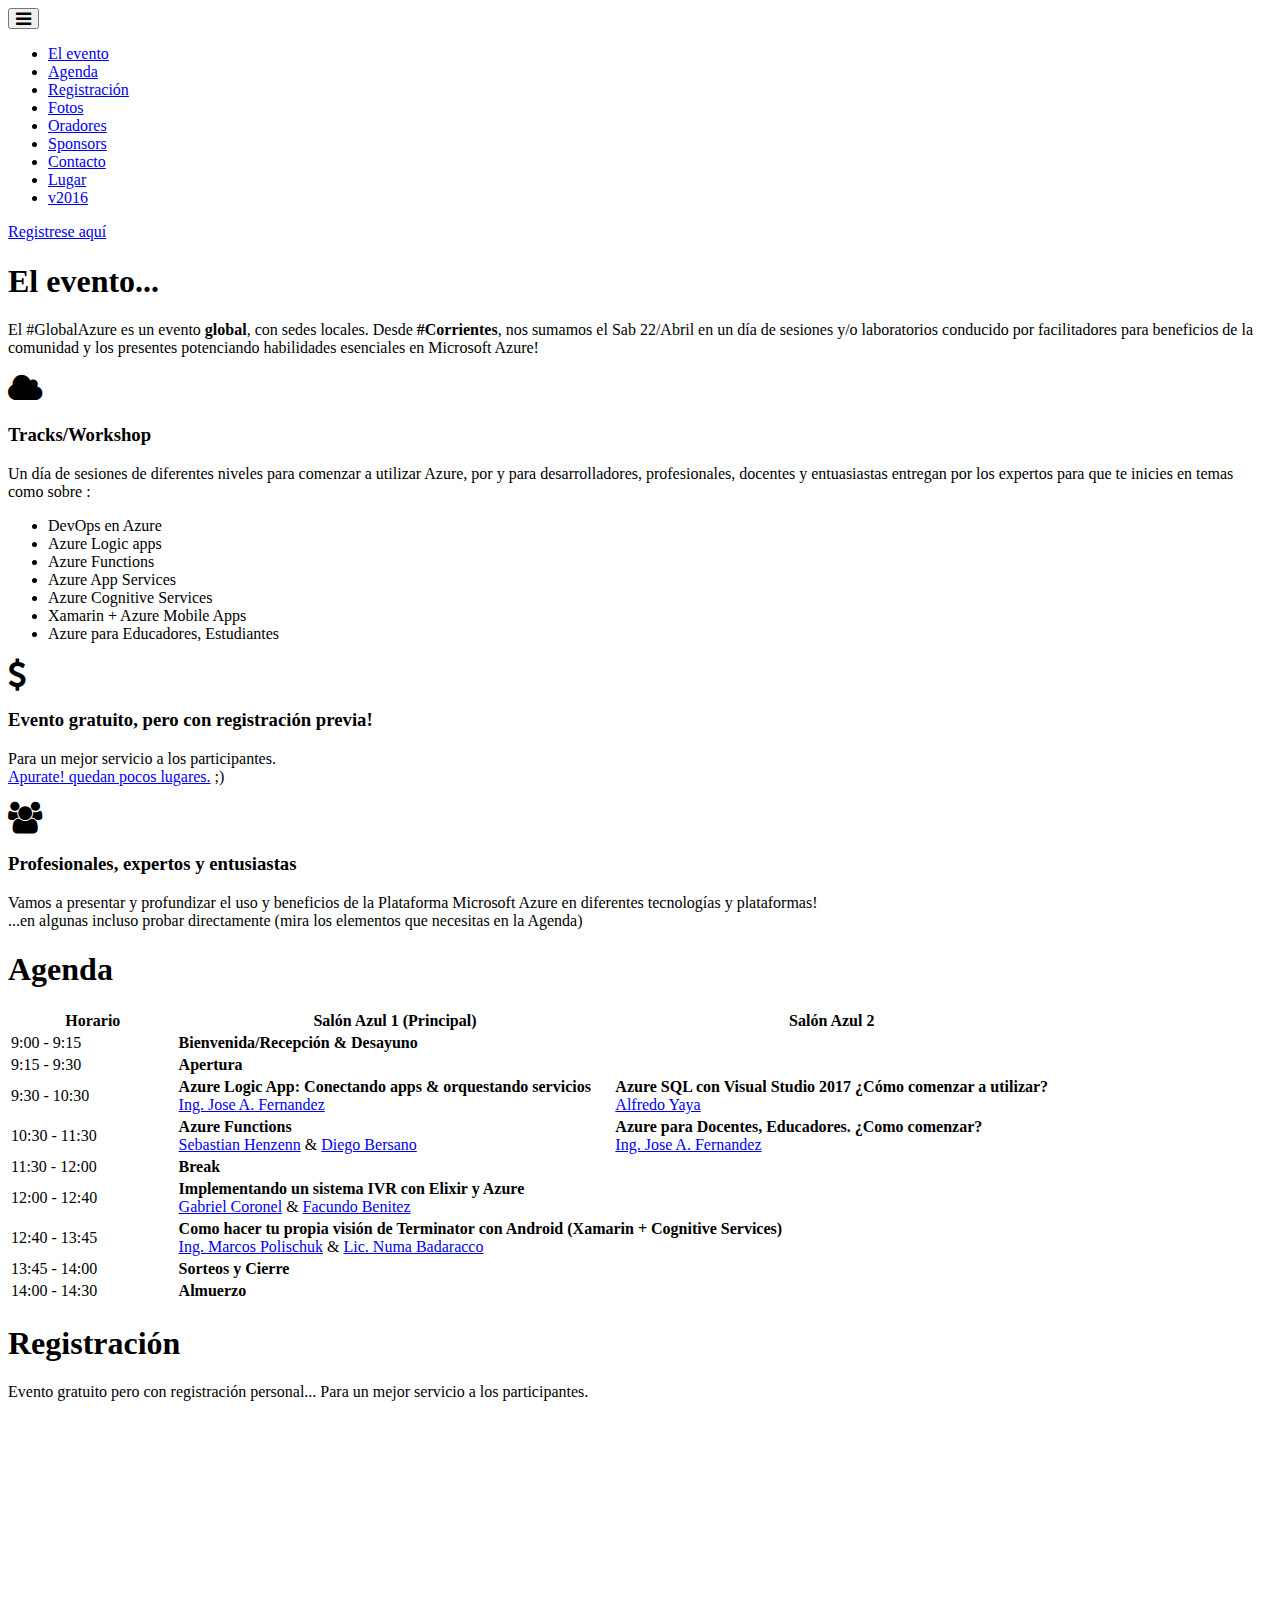
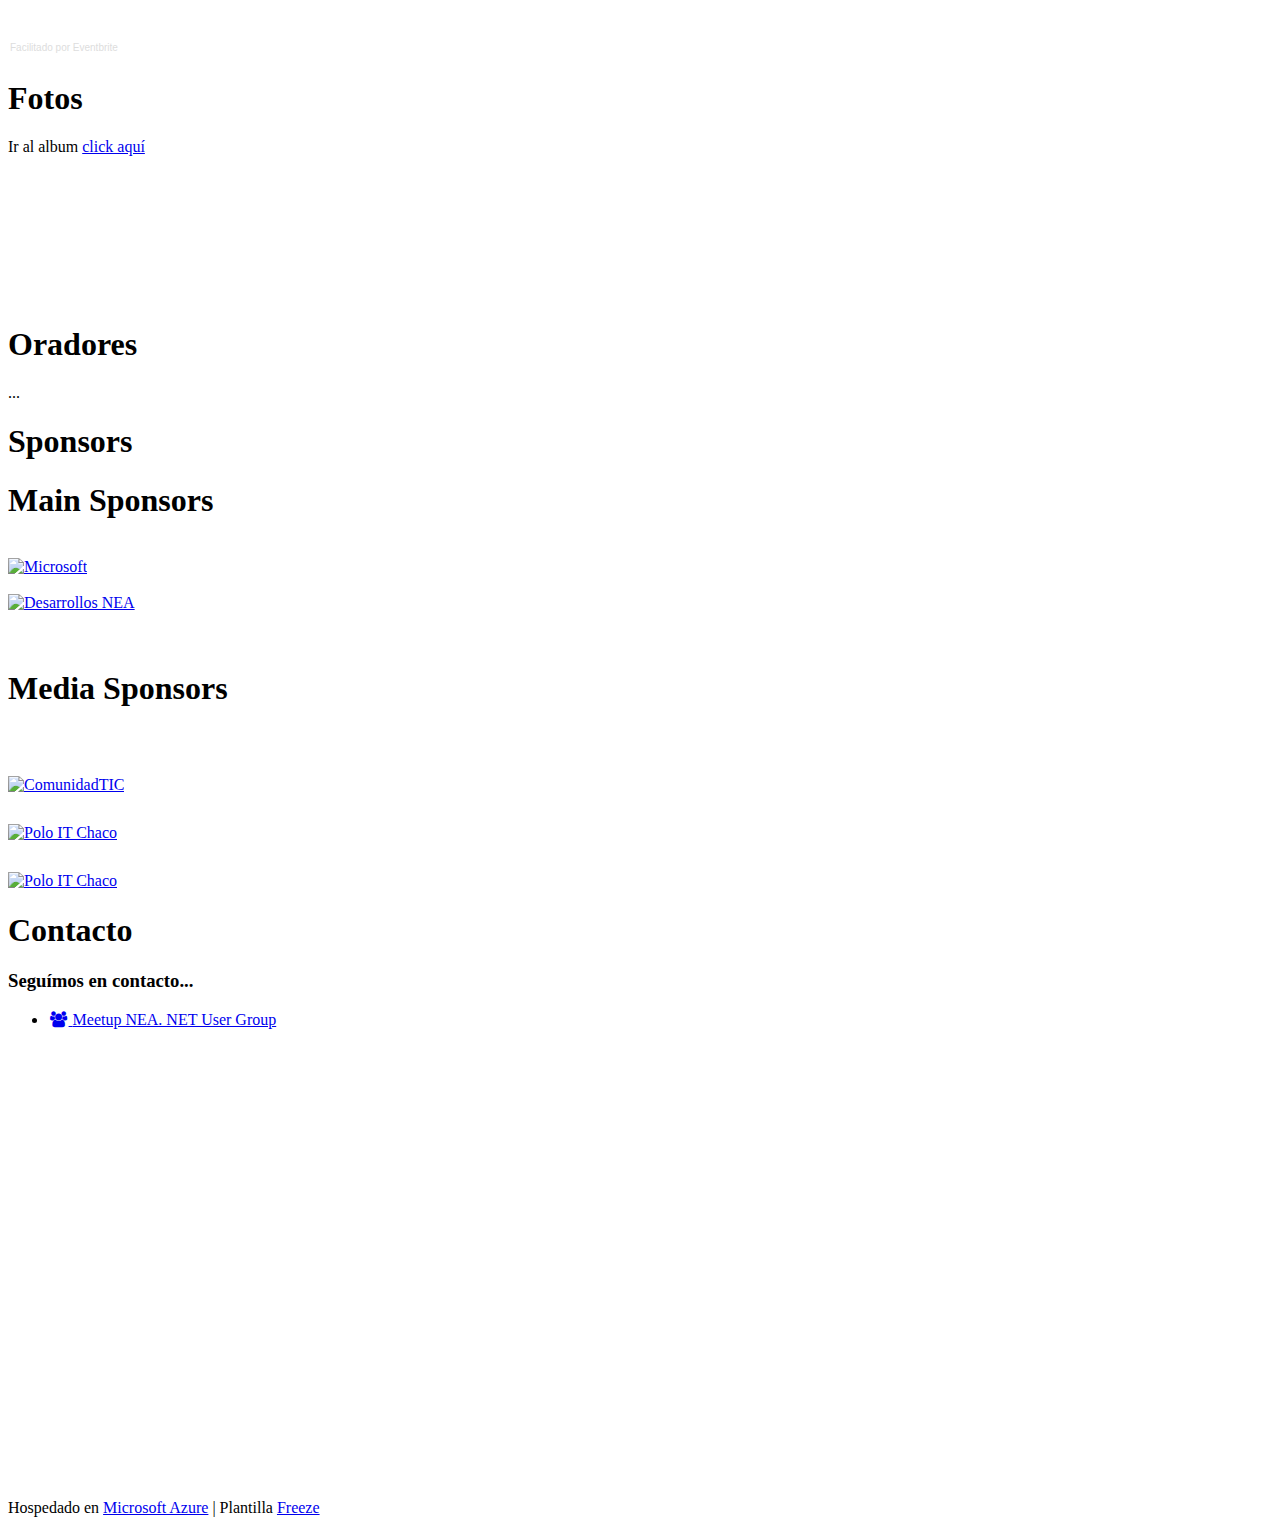
==== commit afcf5f92: "Version actualizada de la Agenda 2017. Historico/Archivo para 2016" ====
--- a/src/index.html
+++ b/src/index.html
@@ -3,22 +3,22 @@
 <head>
     <meta http-equiv="Content-Type" content="text/html; charset=UTF-8"> 
     <meta name="viewport" content="width=device-width, initial-scale=1.0" />
-    <title>Corrientes | Global Azure Bootcamp 2016</title>   
+    <title>Corrientes | Global Azure Bootcamp 2017</title>   
     <meta name="viewport" content="width=device-width, initial-scale=1.0, maximum-scale=1.0, user-scalable=no">   
     <meta http-equiv="X-UA-Compatible" content="IE=edge,chrome=1">
     <meta name="google-site-verification" content="DDJ5idNgk1tXSURYbXmyffZALU6R7AadsIdImf7w0Us" />
-    <meta property="og:title" content="Corrientes | Global Azure Bootcamp 2016">
-    <meta property="og:image" content="http://cdn.rawgit.com/neanet/azure-bootcamp-corrientes-website/master/src/content/images/GlobalAzureBootcamp-Corrientes-2016-Social.jpg">
+    <meta property="og:title" content="Corrientes | Global Azure Bootcamp 2017">
+    <meta property="og:image" content="/archivo/2017/content/images/GlobalAzureBootcamp-Corrientes-2016-Social.jpg">
     <!--<link href="content/bootstrap.min.css" rel="stylesheet" />-->
     <link rel="stylesheet" href="https://maxcdn.bootstrapcdn.com/bootstrap/3.3.6/css/bootstrap.min.css" integrity="sha384-1q8mTJOASx8j1Au+a5WDVnPi2lkFfwwEAa8hDDdjZlpLegxhjVME1fgjWPGmkzs7" crossorigin="anonymous">
     <!--<link href="css/font-awesome.min.css" rel="stylesheet" />-->
     <link rel="stylesheet" href="https://maxcdn.bootstrapcdn.com/font-awesome/4.6.1/css/font-awesome.min.css">
-    <link href="http://cdn.rawgit.com/neanet/azure-bootcamp-corrientes-website/master/src/css/animate.css" rel="stylesheet" />
-    <link href="http://cdn.rawgit.com/neanet/azure-bootcamp-corrientes-website/master/src/css/slick.css" rel="stylesheet" />
-    <link href="http://cdn.rawgit.com/neanet/azure-bootcamp-corrientes-website/master/src/css/settings.css" rel="stylesheet" />
-    <link href="http://cdn.rawgit.com/neanet/azure-bootcamp-corrientes-website/master/src/css/site.css" rel="stylesheet" /> 
-    <link href="http://cdn.rawgit.com/neanet/azure-bootcamp-corrientes-website/master/src/css/custom.css" rel="stylesheet" />
-    <link href="http://cdn.rawgit.com/neanet/azure-bootcamp-corrientes-website/master/src/css/TimeCircles.css" rel="stylesheet" />
+    <link href="/archivo/2017/css/animate.css" rel="stylesheet" />
+    <link href="/archivo/2017/css/slick.css" rel="stylesheet" />
+    <link href="/archivo/2017/css/settings.css" rel="stylesheet" />
+    <link href="/archivo/2017/css/site.css" rel="stylesheet" /> 
+    <link href="/archivo/2017/css/custom.css" rel="stylesheet" />
+    <link href="/archivo/2017/css/TimeCircles.css" rel="stylesheet" />
     
 </head>
 <body>
@@ -27,7 +27,7 @@
             <div class="container">
                 <div class="navbar-header">
                     <button type="button" class="navbar-toggle" data-toggle="collapse" data-target="#bs-example-navbar-collapse-1"> <span class="fa fa-bars fa-lg"></span> </button>
-                    <a class="navbar-brand"> <img src="http://cdn.rawgit.com/neanet/azure-bootcamp-corrientes-website/master/src/content/images/logo.png" alt="" class="logo"> </a>
+                    <a class="navbar-brand"> <img src="/archivo/2017/content/images/logo.png" alt="" class="logo"> </a>
                 </div>
                 <div class="collapse navbar-collapse" id="bs-example-navbar-collapse-1">
                     <ul class="nav navbar-nav navbar-right">
@@ -42,6 +42,9 @@
                             <a class="page-scroll" href="#registracion">Registración</a>
                         </li>
                         <li>
+                            <a class="page-scroll" href="#Fotos">Fotos</a>
+                        </li>
+                        <li>
                             <a class="page-scroll" href="#oradores">Oradores</a>
                         </li>
                         <li>
@@ -53,7 +56,9 @@
                         <li>
                             <a class="page-scroll" href="#locate">Lugar</a>
                         </li>
-
+                        <li>
+                            <a class="page-scroll" href="/archivo/2016/">v2016</a>
+                        </li>
 
                     </ul>
                 </div>
@@ -67,7 +72,7 @@
                     <div class="row">
                         <div class="col-md-12">
                             <div id="divTimer">
-                                <div id="CountDownTimer" data-bgcolor="#fff" data-date="2016-04-16 9:00:00" class="centered"
+                                <div id="CountDownTimer" data-bgcolor="#fff" data-date="2017-04-22 9:00:00" class="centered"
                                      style="width: 100%; height:auto;" />
                             </div>
 
@@ -86,7 +91,7 @@
                 <div class="section-heading scrollpoint sp-effect3">
                     <h1>El evento... </h1>
                     <div class="divider"></div>
-                    <p>El #GlobalAzure es un evento <strong>global</strong>, con sedes locales. Desde <strong>#Corrientes</strong>, nos sumamos el Sab 16/Abril en un día de sesiones y/o laboratorios conducido por facilitadores para beneficios de la comunidad y los presentes potenciando habilidades esenciales en Microsoft Azure!</p>
+                    <p>El #GlobalAzure es un evento <strong>global</strong>, con sedes locales. Desde <strong>#Corrientes</strong>, nos sumamos el Sab 22/Abril en un día de sesiones y/o laboratorios conducido por facilitadores para beneficios de la comunidad y los presentes potenciando habilidades esenciales en Microsoft Azure!</p>
                 </div>
                 <div class="row">
                     <div class="col-md-4 col-sm-4 col-xs-6">
@@ -94,15 +99,25 @@
                             <i class="fa fa-cloud fa-2x"></i>
                             <h3>Tracks/Workshop</h3>
                             <p>
-                                Un día de sesiones de diferentes niveles para comenzar a utilizar Azure, por y para desarrolladores, profesionales, docentes y entuasiastas entregan por los expertos para que te inicies en temas como sobre Azure Iaas, Websites, CI, SQL Server, RemoteApp, PHP, CognitiveService, Notification Hub 
+                                Un día de sesiones de diferentes niveles para comenzar a utilizar Azure, por y para desarrolladores, profesionales, docentes y entuasiastas entregan por los expertos para que te inicies en temas como sobre :
+                                <ul>
+                                    <li>DevOps en Azure</li>
+                                    <li>Azure Logic apps</li>
+                                    <li>Azure Functions</li>
+                                    <li>Azure App Services</li>
+                                    <li>Azure Cognitive Services</li>
+                                    <li>Xamarin + Azure Mobile Apps</li>
+                                    <li>Azure para Educadores, Estudiantes</li>
+</ul>
                             </p>
                         </div>
                     </div>
                     <div class="col-md-4 col-sm-4 col-xs-6">
                         <div class="about-item scrollpoint sp-effect5">
                             <i class="fa fa-usd fa-2x"></i>
-                            <h3>Evento gratuito, con registración!</h3>
+                            <h3>Evento gratuito, pero con registración previa!</h3>
                             <p>
+                                Para un mejor servicio a los participantes.<br />
                                 <a class="page-scroll" href="#registracion">Apurate! quedan pocos lugares.</a> ;)                                
                             </p>
                         </div>
@@ -133,8 +148,8 @@
                             <thead>
                                 <tr>
                                     <th width="16%">Horario</th>
-                                    <th width="42%" class="text-center">Salón Auditorio A</th>
-                                    <th width="42%" class="text-center">Salón B</th>
+                                    <th width="42%" class="text-center">Salón Azul 1 (Principal)</th>
+                                    <th width="42%" class="text-center">Salón Azul 2</th>
                                 </tr>
                             </thead>
                             <tbody>
@@ -142,7 +157,7 @@
                                     <td class="agenda-time">9:00 - 9:15</td>
                                     <td class="agenda-events text-center agenda-break" colspan="2">
                                         <div class="agenda-event ">
-                                            <b>Bienvenida/Recepción</b><br>
+                                            <b>Bienvenida/Recepción & Desayuno</b><br>
                                         </div>
 
                                     </td>
@@ -151,115 +166,86 @@
                                     <td class="agenda-time">9:15 - 9:30</td>
                                     <td class="agenda-events text-center" colspan="2">
                                         <div class="agenda-event">
-                                            <b>Apertura</b><br>
-                                            <a href="#" data-toggle="modal" data-target="#bio-JoseAFernandez">Ing. José A. Fernández</a> <br />
-                                        </div>
-
-                                    </td>
-                                </tr>
-                                <tr>
-                                    <td class="agenda-time">9:30 - 10:20</td>
-                                    <td class="agenda-events text-center" colspan="2">
-                                        <div class="agenda-event">
-                                            <b>IaaS. Infraestructura como Servicio</b><br>
-                                            <a href="#" data-toggle="modal" data-target="#bio-GabrielZabal">Ing. Gabriel Zabal</a> <br />
-                                        </div>
-
-                                    </td>
-                                </tr>
-                                <tr>
-                                    <td class="agenda-time">10:20 - 11:10</td>
-                                    <td class="agenda-events text-center" colspan="2">
-                                        <div class="agenda-event">
-                                            <b>Azure SQL Performance</b><br>
-                                            <a href="#" data-toggle="modal" data-target="#bio-HumbertoOraison">Ing. Humberto Oraisón</a> <br />
-                                        </div>
-                                    </td>
-                                </tr>
-                                <tr>
-                                    <td class="agenda-time">11:10 - 12:00</td>
-                                    <td class="agenda-events text-center" colspan="2">
-                                        <div class="agenda-event">
-                                            <b>Azure Web Sites. Integración Continua en Slots</b><br>
+                                            <b>Apertura</b>
+                                        </div>
+
+                                    </td>
+                                </tr>
+                                <tr>
+                                    <td class="agenda-time">9:30 - 10:30</td>
+                                    <td class="agenda-events text-center">
+                                        <div class="agenda-event">
+                                            <b>Azure Logic App: Conectando apps & orquestando servicios</b><br>
                                             <a href="#" data-toggle="modal" data-target="#bio-JoseAFernandez">Ing. Jose A. Fernandez</a> <br />
                                         </div>
                                     </td>
-                                </tr>
-                                <tr>
-                                    <td class="agenda-time">12:00 - 12:50</td>
+                                    <td class="agenda-events">
+                                        <div class="agenda-event text-center">
+                                            <b>Azure SQL con Visual Studio 2017 ¿Cómo comenzar a utilizar? </b><br>
+                                            <a href="#" data-toggle="modal" data-target="#bio-AlfredoYaya">Alfredo Yaya</a>
+                                            <br />
+                                        </div>
+                                    </td>
+                                </tr>
+                                <tr>
+                                    <td class="agenda-time">10:30 - 11:30</td>
+                                    <td class="agenda-events text-center">
+                                        <div class="agenda-event">
+                                            <b>Azure Functions</b><br>
+                                            <a href="#" data-toggle="modal" data-target="#bio-SebastianHenzenn">Sebastian Henzenn</a> &amp;
+                                            <a href="#" data-toggle="modal" data-target="#bio-DiegoBersano">Diego Bersano</a> 
+                                            <br />
+                                        </div>
+                                    </td>
+                                    <td class="agenda-events text-center">
+                                        <div class="agenda-event">
+                                            <b>Azure para Docentes, Educadores. ¿Como comenzar?</b><br>
+                                            <a href="#" data-toggle="modal" data-target="#bio-JoseAFernandez">Ing. Jose A. Fernandez</a> 
+                                        </div>
+                                    </td>
+                                </tr>
+                                <tr>
+                                    <td class="agenda-time">11:30 - 12:00</td>
+                                    <td class="agenda-events text-center agenda-break" colspan="2">
+                                        <div class="agenda-event">
+                                            <b>Break</b><br>
+                                        </div>
+                                    </td>
+                                </tr>
+                                <tr>
+                                    <td class="agenda-time">12:00 - 12:40</td>
                                     <td class="agenda-events text-center " colspan="2">
                                         <div class="agenda-event">
-                                            <b>Notificaciones Push con Notification Hubs de Azure Mobile Services  con Xamarin.Android</b><br>
-                                            <a href="#" data-toggle="modal" data-target="#bio-MarcosPolischuk">Ing. Marcos Polischuk</a>  &amp;
-                                            <a href="#" data-toggle="modal" data-target="#bio-JuanIgnacioSilvaCasanova">Ing. Juan Ignacio Silva Casanova</a>
+                                            <b>Implementando un sistema IVR con Elixir y Azure</b><br>
+                                            <a href="#" data-toggle="modal" data-target="#bio-GabrielCoronel">Gabriel Coronel</a>  &amp;
+                                            <a href="#" data-toggle="modal" data-target="#bio-FacundoBenitez">Facundo Benitez</a>
                                              <br />
                                         </div>
                                     </td>
                                 </tr>
                                 <tr>
-                                    <td class="agenda-time">13:00 - 14:00</td>
+                                    <td class="agenda-time">12:40 - 13:45</td>
+                                    <td class="agenda-events text-center " colspan="2">
+                                        <div class="agenda-event">
+                                            <b>Como hacer tu propia visión de Terminator con Android (Xamarin + Cognitive Services)</b><br>
+                                            <a href="#" data-toggle="modal" data-target="#bio-MarcosPolischuk">Ing. Marcos Polischuk</a> &amp;
+                                            <a href="#" data-toggle="modal" data-target="#bio-NumaBadaracco">Lic. Numa Badaracco</a> 
+                                        </div>
+                                    </td>
+                                </tr>
+                                <tr>
+                                    <td class="agenda-time">13:45 - 14:00</td>
                                     <td class="agenda-events text-center agenda-break" colspan="2">
                                         <div class="agenda-event">
-                                            <b>Break</b><br>
-                                        </div>
-                                    </td>
-                                </tr>
-                                <tr>
-                                    <td class="agenda-time">14:00 - 14:50</td>
-                                    <td class="agenda-events">
-                                        <div class="agenda-event">
-                                            <b>Tecnologías de Contenedores. Aspectos de Implementación y estado del Arte</b><br>
-                                            <a href="#" data-toggle="modal" data-target="#bio-AlejandroBurgos">Ing. Alejandro Burgos</a> <br />
-                                        </div>
-                                    </td>
-                                    <td class="agenda-events">
-                                        <div class="agenda-event">
-                                            <b>Azure SQL ¿Cómo comenzar a utilizar? </b><br>
-                                            <a href="#" data-toggle="modal" data-target="#bio-AlfredoYaya">Alfredo Yaya</a> &amp;
-                                            <a href="#" data-toggle="modal" data-target="#bio-NicolasVegaMendoza">Nicolas Vega Mendoza</a>
-                                            <br />
-                                        </div>
-                                    </td>
-                                </tr>
-                                <tr>
-                                    <td class="agenda-time">14:50 - 15:40</td>
-                                    <td class="agenda-events">
-                                        <div class="agenda-event">
-                                            <b>Lo bueno, lo malo y lo feo de PHP corriendo sobre Azure</b><br>
-                                            <a href="#" data-toggle="modal" data-target="#bio-AgustinCasiva">Ing. Agustín Casiva</a> <br />
-                                        </div>
-                                    </td>
-                                    <td class="agenda-events">
-                                        <div class="agenda-event">
-                                            <b>RemoteApp - App delivery desde la nube</b><br>
-                                            <a href="#" data-toggle="modal" data-target="#bio-GonzaloDiaz">Ing. Gonzalo Diaz</a><br />
-                                        </div>
-                                    </td>
-                                </tr>
-                                <tr>
-                                    <td class="agenda-time">15:40 - 16:30</td>
-                                    <td class="agenda-events text-center">
-                                        <div class="agenda-event">
-                                            <b>Cognitive Services: Emotion API y Face API</b><br>
-                                            <a href="#" data-toggle="modal" data-target="#bio-SergioNicolasJara">Sergio Nicolas Jara</a>  &amp;
-                                            <a href="#" data-toggle="modal" data-target="#bio-FernandoLujan">Fernando Luján</a>
-                                            <br />
-                                        </div>
-                                    </td>
-                                    <td class="agenda-events text-center">
-                                        <div class="agenda-event">
-                                            <b>Consumiendo Azure Storage desde Ruby On Rails</b><br>
-                                            <a href="#" data-toggle="modal" data-target="#bio-LeandroARodriguez">Lic. Leandro A. Rodriguez</a>  &amp;
-                                            <a href="#" data-toggle="modal" data-target="#bio-MatiasMascazzini">Lic. Matías Mascazzini</a>
-                                            <br />
-                                        </div>
-                                    </td>
-                                </tr>
-                                <tr>
-                                    <td class="agenda-time">16:30 - 17:00</td>
+                                            <b>Sorteos y Cierre</b><br>
+                                        </div>
+                                    </td>
+                                </tr>
+                                <tr>
+                                    <td class="agenda-time">14:00 - 14:30</td>
                                     <td class="agenda-events text-center agenda-break" colspan="2">
                                         <div class="agenda-event">
-                                            <b>Sorteos y Cierre</b><br>
+                                            <b>Almuerzo</b><br>
                                         </div>
                                     </td>
                                 </tr>
@@ -278,583 +264,40 @@
                 </div>
                 <div class="row">
                     <div class="col-md-12">
-                        <p>Evento gratuito pero con registración... </p>
-                        <div style="width:100%; text-align:left;"><iframe src="//eventbrite.com.ar/tickets-external?eid=24205383955&ref=etckt" frameborder="0" height="214" width="100%" vspace="0" hspace="0" marginheight="5" marginwidth="5" scrolling="auto" allowtransparency="true"></iframe><div style="font-family:Helvetica, Arial; font-size:10px; padding:5px 0 5px; margin:2px; width:100%; text-align:left;"><a class="powered-by-eb" style="color: #dddddd; text-decoration: none;" target="_blank" href="http://www.eventbrite.com.ar/r/etckt">Facilitado por Eventbrite</a></div></div>
+                        <p>Evento gratuito pero con registración personal... Para un mejor servicio a los participantes. </p>
+                        <div style="width:100%; text-align:left;"><iframe src="//eventbrite.com.ar/tickets-external?eid=32688645619&ref=etckt" frameborder="0" height="214" width="100%" vspace="0" hspace="0" marginheight="5" marginwidth="5" scrolling="auto" allowtransparency="true"></iframe><div style="font-family:Helvetica, Arial; font-size:10px; padding:5px 0 5px; margin:2px; width:100%; text-align:left;"><a class="powered-by-eb" style="color: #dddddd; text-decoration: none;" target="_blank" href="http://www.eventbrite.com.ar/r/etckt">Facilitado por Eventbrite</a></div></div>
                     </div>
                 </div>
             </div>
         </section>
         
+        <section id="fotos">
+            <div class="container">
+                <div class="section-heading scrollpoint sp-effect3">
+                    <h1>Fotos</h1>
+                    <div class="divider"></div>
+                    <div class="row">
+                        <div class="col-md-12">
+                            <p>Ir al album <a href="https://1drv.ms/a/s!Ai9BhiJ8sKX1qqk9eWpWxOD9whW24w" target="_blank">click aquí</a></p>
+                            <iframe src="https://onedrive.live.com/embed?cid=F5A5B07C2286412F&resid=F5A5B07C2286412F%21693413&authkey=AMKy4BYwGsZnrp0" width="165" height="128" frameborder="0" scrolling="no"></iframe>
+                        </div>
+                    </div>
+                </div>
+            </div>
+        </section>
+
         <section id="oradores" class="container content-section text-center">
             <div class="container">
                 <div class="section-heading scrollpoint sp-effect3">
                     <h1>Oradores</h1>
                     <div class="divider"></div>
-                </div>
-                <div class="row text-left">
-                    <div class="col-lg-6">
-                        <h2 class="col-xs-12">Ing. Jose A. Fernandez</h2>
-                        <div class="col-xs-4 hidden-xs"><img class="img-responsive img-circle" style="width:150px; height:auto;" src="http://cdn.rawgit.com/neanet/azure-bootcamp-corrientes-website/master/src/content/images/speakers/Jose-A-Fernandez.jpg"></div>
-                        <div class="col-xs-4 visible-xs-block"><img class="img-responsive img-circle" style="width:50px; height:auto;" src="http://cdn.rawgit.com/neanet/azure-bootcamp-corrientes-website/master/src/content/images/speakers/Jose-A-Fernandez.jpg"></div>
-                        <div class="col-xs-8">
-                            Responsable de desarrollo de Software  y 2I+D en Desarrollos NEA SRL. Desarrollador de apps (sobre todo web), nativo de .NET con C#. Difusor Agile. Microsoft MVP 2015 en Visual Studio and Development Technologies (antes ASP.NET/IIS). 
-                            MCSD Web Applications, MCSD Web Developer, MCTS .Net Framework 2.0/4.0, CSM Certified Scrum Master, CCNA.
-                            <br />
-                            
-                            <a href="https://about.me/fernandezja" class="speakersocial" target="_blank"><i class="fa fa-user fa-fw"></i></a>
-                            <a href="http://www.linkedin.com/in/fernandezja" class="speakersocial" target="_blank"><i class="fa fa-linkedin fa-fw"></i></a>                            
-                            <a href="https://twitter.com/fernandezja" class="speakersocial" target="_blank"><i class="fa fa-twitter fa-fw"></i></a>
-                            <a href="https://github.com/fernandezja" class="speakersocial" target="_blank"><i class="fa fa-github fa-fw"></i></a>
-                            <a href="https://geeks.ms/fernandezja" class="speakersocial" target="_blank"><i class="fa fa-globe fa-fw"></i></a>
-                        </div>
-                    </div>
-
-                    <div class="modal fade bio-JoseAFernandez" tabindex="-1" role="dialog"
-                         aria-labelledby="bio-JoseAFernandez" aria-hidden="true" id="bio-JoseAFernandez">
-                        <div class="modal-dialog">
-                            <div class="modal-content">
-                                <div class="modal-header">
-                                    <button type="button" class="close" data-dismiss="modal" aria-label="Close"> <span aria-hidden="true">&times;</span> </button>
-                                    <h4 class="modal-title">Ing. José A. Fernández</h4>
-                                </div>
-                                <div class="modal-body">
-                                    <div class="row">
-                                        <div class="col-md-4"><img class="img-responsive img-circle" src="http://cdn.rawgit.com/neanet/azure-bootcamp-corrientes-website/master/src/content/images/speakers/Jose-A-Fernandez.jpg" style="width:100%;" /></div>
-                                        <div class="col-md-8">
-                                            Responsable de desarrollo de Software  y 2I+D en Desarrollos NEA SRL. Desarrollador de apps (sobre todo web), nativo de .NET con C#. Difusor Agile. Microsoft MVP 2015 en Visual Studio and Development Technologies (antes ASP.NET/IIS).
-                                            MCSD Web Applications, MCSD Web Developer, MCTS .Net Framework 2.0/4.0, CSM Certified Scrum Master, CCNA.
-                                            <br />
-
-                                            <a href="https://about.me/fernandezja" class="speakersocial" target="_blank"><i class="fa fa-user fa-fw"></i></a>
-                                            <a href="http://www.linkedin.com/in/fernandezja" class="speakersocial" target="_blank"><i class="fa fa-linkedin fa-fw"></i></a>
-                                            <a href="https://twitter.com/fernandezja" class="speakersocial" target="_blank"><i class="fa fa-twitter fa-fw"></i></a>
-                                            <a href="https://github.com/fernandezja" class="speakersocial" target="_blank"><i class="fa fa-github fa-fw"></i></a>
-                                            <a href="https://geeks.ms/fernandezja" class="speakersocial" target="_blank"><i class="fa fa-globe fa-fw"></i></a>
-                                            <a href="http://www.desarrollosnea.com/" class="speakersocial" target="_blank"><i class="fa fa-globe fa-fw"></i></a>
-                                         </div>
-                                    </div>
-                                </div>
-                                <div class="modal-footer">
-                                    <button type="button" class="btn btn-default" data-dismiss="modal">Cerrar</button>
-                                </div>
-                            </div>
-                            <!-- /.modal-content -->
-                        </div>
-                        <!-- /.modal-dialog -->
-                    </div>
-
-                    <div class="col-lg-6">
-                        <h2 class="col-xs-12">Ing. Gabriel Zabal</h2>
-                        <div class="col-xs-4 hidden-xs"><img class="img-responsive img-circle"  style="width:150px; height:auto;" src="http://cdn.rawgit.com/neanet/azure-bootcamp-corrientes-website/master/src/content/images/speakers/Gabriel-Zabal.jpg"></div>
-                        <div class="col-xs-4 visible-xs-block"><img class="img-responsive img-circle"  style="width:50px; height:auto;" src="http://cdn.rawgit.com/neanet/azure-bootcamp-corrientes-website/master/src/content/images/speakers/Gabriel-Zabal.jpg"></div>
-                        <div class="col-xs-8">
-                            Socio Gerente ZCONSULTING SRL. FCNSP (Fortinet Certified Network Security Professional). MCSE (Microsoft Certified Systems Engineer) <br />
-                            <a href="https://twitter.com/GZabal" class="speakersocial" target="_blank"><i class="fa fa-twitter fa-fw"></i></a>
-                        </div>
-                    </div>
-
-                    <div class="modal fade bio-GabrielZabal" tabindex="-1" role="dialog"
-                         aria-labelledby="bio-GabrielZabal" aria-hidden="true" id="bio-GabrielZabal">
-                        <div class="modal-dialog">
-                            <div class="modal-content">
-                                <div class="modal-header">
-                                    <button type="button" class="close" data-dismiss="modal" aria-label="Close"> <span aria-hidden="true">&times;</span> </button>
-                                    <h4 class="modal-title">Ing. Gabriel Zabal</h4>
-                                </div>
-                                <div class="modal-body">
-                                    <div class="row">
-                                        <div class="col-md-4"><img class="img-responsive img-circle" src="http://cdn.rawgit.com/neanet/azure-bootcamp-corrientes-website/master/src/content/images/speakers/Gabriel-Zabal.jpg" style="width:100%;" /></div>
-                                        <div class="col-md-8">
-                                            Ingeniero en Sistemas. +15 Años administrando Infraestructuras Microsoft. +10 Certificaciones incluyendo MCSE. Socio Gerente de ZConsulting SRL, empresa de Infraestructura y Seguridad.<br />
-                                            <a href="https://twitter.com/GZabal" class="speakersocial" target="_blank"><i class="fa fa-twitter fa-fw"></i></a>
-                                            <a href="http://www.zconsulting.com.ar/" class="speakersocial" target="_blank"><i class="fa fa-building-o fa-fw"></i></a>
-                                            
-                                         </div>
-                                    </div>
-                                </div>
-                                <div class="modal-footer">
-                                    <button type="button" class="btn btn-default" data-dismiss="modal">Cerrar</button>
-                                </div>
-                            </div>
-                            <!-- /.modal-content -->
-                        </div>
-                        <!-- /.modal-dialog -->
-                    </div>
-
-                </div>
-                <div class="row">
-                    <div class="col-xs-12" style="text-align:left;"><br /></div>
-                </div>
-                <div class="row text-left">
-                    <div class="col-lg-6">
-                        <h2 class="col-xs-12">Ing. Humberto Oraisón</h2>
-                        <div class="col-xs-4 hidden-xs"><img class="img-responsive img-circle"  style="width:150px; height:auto;" src="http://cdn.rawgit.com/neanet/azure-bootcamp-corrientes-website/master/src/content/images/speakers/Humberto-Oraison.jpg"></div>
-                        <div class="col-xs-4 visible-xs-block"><img class="img-responsive img-circle"  style="width:50px; height:auto;" src="http://cdn.rawgit.com/neanet/azure-bootcamp-corrientes-website/master/src/content/images/speakers/Humberto-Oraison.jpg"></div>
-                        <div class="col-xs-8">
-                            Socio Gerente en Desarrollos NEA SRL. MCSE (Microsoft Certified Systems Engineer). <br />
-                            <a href="http://team.desarrollosnea.com/blogs/horaison/" class="speakersocial" target="_blank"><i class="fa fa-globe fa-fw"></i></a>
-                            <a href="http://www.desarrollosnea.com/" class="speakersocial" target="_blank"><i class="fa fa-globe fa-fw"></i></a>
-                        </div>
-                    </div>
-
-                    <div class="modal fade bio-HumbertoOraison" tabindex="-1" role="dialog"
-                         aria-labelledby="bio-HumbertoOraison" aria-hidden="true" id="bio-HumbertoOraison">
-                        <div class="modal-dialog">
-                            <div class="modal-content">
-                                <div class="modal-header">
-                                    <button type="button" class="close" data-dismiss="modal" aria-label="Close"> <span aria-hidden="true">&times;</span> </button>
-                                    <h4 class="modal-title">Ing. Humberto Oraisón</h4>
-                                </div>
-                                <div class="modal-body">
-                                    <div class="row">
-                                        <div class="col-md-4"><img class="img-responsive img-circle" src="http://cdn.rawgit.com/neanet/azure-bootcamp-corrientes-website/master/src/content/images/speakers/Humberto-Oraison.jpg" style="width:100%;" /></div>
-                                        <div class="col-md-8">
-                                            Socio Gerente en Desarrollos NEA SRL. MCSE (Microsoft Certified Systems Engineer). <br />
-                                            <a href="http://team.desarrollosnea.com/blogs/horaison/" class="speakersocial" target="_blank"><i class="fa fa-globe fa-fw"></i></a>
-                                            <a href="http://www.desarrollosnea.com/" class="speakersocial" target="_blank"><i class="fa fa-globe fa-fw"></i></a>
-                                        </div>
-                                    </div>
-                                </div>
-                                <div class="modal-footer">
-                                    <button type="button" class="btn btn-default" data-dismiss="modal">Cerrar</button>
-                                </div>
-                            </div>
-                            <!-- /.modal-content -->
-                        </div>
-                        <!-- /.modal-dialog -->
-                    </div>
-
-
-                    <div class="col-lg-6">
-                        <h2 class="col-xs-12">Ing. Marcos Polischuk</h2>
-                        <div class="col-xs-4 hidden-xs"><img class="img-responsive img-circle" style="width:150px; height:auto;" src="http://cdn.rawgit.com/neanet/azure-bootcamp-corrientes-website/master/src/content/images/speakers/Marcos-Polischuk.jpg"></div>
-                        <div class="col-xs-4 visible-xs-block"><img class="img-responsive img-circle" style="width:50px; height:auto;" src="http://cdn.rawgit.com/neanet/azure-bootcamp-corrientes-website/master/src/content/images/speakers/Marcos-Polischuk.jpg"></div>
-                        <div class="col-xs-8">
-                            Ingeniero en Sistemas. Desarrollador .NET en Desarrollos NEA, Microsoft Certified Technology Specialist (MCTS) en ASP.NET MVC <br />
-                            <a href="https://ar.linkedin.com/in/marcos-fabian-polischuk-a72929ba" class="speakersocial" target="_blank"><i class="fa fa-linkedin fa-fw"></i></a>  
-                            <a href="https://github.com/MPolischuk" class="speakersocial" target="_blank"><i class="fa fa-github fa-fw"></i></a>
-                            
-                        </div>
-                    </div>
-
-                    <div class="modal fade bio-MarcosPolischuk" tabindex="-1" role="dialog"
-                         aria-labelledby="bio-MarcosPolischuk" aria-hidden="true" id="bio-MarcosPolischuk">
-                        <div class="modal-dialog">
-                            <div class="modal-content">
-                                <div class="modal-header">
-                                    <button type="button" class="close" data-dismiss="modal" aria-label="Close"> <span aria-hidden="true">&times;</span> </button>
-                                    <h4 class="modal-title">Ing. Marcos Polischuk</h4>
-                                </div>
-                                <div class="modal-body">
-                                    <div class="row">
-                                        <div class="col-md-4"><img class="img-responsive img-circle" src="http://cdn.rawgit.com/neanet/azure-bootcamp-corrientes-website/master/src/content/images/speakers/Marcos-Polischuk.jpg" style="width:100%;" /></div>
-                                        <div class="col-md-8">
-                                            Ingeniero en Sistemas. Desarrollador .NET en Desarrollos NEA, Microsoft Certified Technology Specialist (MCTS) en ASP.NET MVC <br />
-                                            <a href="https://ar.linkedin.com/in/marcos-fabian-polischuk-a72929ba" class="speakersocial" target="_blank"><i class="fa fa-linkedin fa-fw"></i></a>
-                                            <a href="https://github.com/MPolischuk" class="speakersocial" target="_blank"><i class="fa fa-github fa-fw"></i></a>
-                                        </div>
-                                    </div>
-                                </div>
-                                <div class="modal-footer">
-                                    <button type="button" class="btn btn-default" data-dismiss="modal">Cerrar</button>
-                                </div>
-                            </div>
-                            <!-- /.modal-content -->
-                        </div>
-                        <!-- /.modal-dialog -->
-                    </div>
-               </div>    
-                <div class="row">
-                    <div class="col-xs-12" style="text-align:left;"><br /></div>
-                </div>
-                <div class="row text-left">
-                    <div class="col-lg-6">
-                        <h2 class="col-xs-12">Ing. Juan Ignacio Silva Casanova</h2>
-                        <div class="col-xs-4 hidden-xs"><img class="img-responsive img-circle"  style="width:150px; height:auto;" src="http://cdn.rawgit.com/neanet/azure-bootcamp-corrientes-website/master/src/content/images/speakers/Juan-Ignacio-Silva-Casanova.jpg"></div>
-                        <div class="col-xs-4 visible-xs-block"><img class="img-responsive img-circle" style="width:50px; height:auto;" src="http://cdn.rawgit.com/neanet/azure-bootcamp-corrientes-website/master/src/content/images/speakers/Juan-Ignacio-Silva-Casanova.jpg"></div>
-                        <div class="col-xs-8">
-                            Ingeniero en Sistemas. Desarrollador .NET en Desarrollos NEA, Microsoft Certified Technology Specialist (MCTS) en ASP.NET MVC <br />
-                            <a href="https://twitter.com/juanignaciosc" class="speakersocial" target="_blank"><i class="fa fa-twitter fa-fw"></i></a>
-                        </div>
-                    </div>
-                    
-                    <div class="modal fade bio-JuanIgnacioSilvaCasanova" tabindex="-1" role="dialog"
-                         aria-labelledby="bio-JuanIgnacioSilvaCasanova" aria-hidden="true" id="bio-JuanIgnacioSilvaCasanova">
-                        <div class="modal-dialog">
-                            <div class="modal-content">
-                                <div class="modal-header">
-                                    <button type="button" class="close" data-dismiss="modal" aria-label="Close"> <span aria-hidden="true">&times;</span> </button>
-                                    <h4 class="modal-title">Ing. Juan Ignacio Silva Casanova</h4>
-                                </div>
-                                <div class="modal-body">
-                                    <div class="row">
-                                        <div class="col-md-4"><img class="img-responsive img-circle" src="http://cdn.rawgit.com/neanet/azure-bootcamp-corrientes-website/master/src/content/images/speakers/Juan-Ignacio-Silva-Casanova.jpg" style="width:100%;" /></div>
-                                        <div class="col-md-8">
-                                            Ingeniero en Sistemas. Desarrollador .NET en Desarrollos NEA, Microsoft Certified Technology Specialist (MCTS) en ASP.NET MVC <br />
-                                            <a href="https://twitter.com/juanignaciosc" class="speakersocial" target="_blank"><i class="fa fa-twitter fa-fw"></i></a>
-                                        </div>
-                                    </div>
-                                </div>
-                                <div class="modal-footer">
-                                    <button type="button" class="btn btn-default" data-dismiss="modal">Cerrar</button>
-                                </div>
-                            </div>
-                            <!-- /.modal-content -->
-                        </div>
-                        <!-- /.modal-dialog -->
-                    </div>
-                    
-                    <div class="col-lg-6">
-                        <h2 class="col-xs-12">Ing. Alejandro Burgos</h2>
-                        <div class="col-xs-4 hidden-xs"><img class="img-responsive img-circle" style="width:150px; height:auto;" src="http://cdn.rawgit.com/neanet/azure-bootcamp-corrientes-website/master/src/content/images/speakers/Alejandro-Burgos.jpg"></div>
-                        <div class="col-xs-4 visible-xs-block"><img class="img-responsive img-circle" style="width:50px; height:auto;" src="http://cdn.rawgit.com/neanet/azure-bootcamp-corrientes-website/master/src/content/images/speakers/Alejandro-Burgos.jpg"></div>
-                        <div class="col-xs-8">
-                            Ingeniero en Sistemas <br />
-                        </div>
-                    </div>
-
-                    <div class="modal fade bio-AlejandroBurgos" tabindex="-1" role="dialog"
-                         aria-labelledby="bio-AlejandroBurgos" aria-hidden="true" id="bio-AlejandroBurgos">
-                        <div class="modal-dialog">
-                            <div class="modal-content">
-                                <div class="modal-header">
-                                    <button type="button" class="close" data-dismiss="modal" aria-label="Close"> <span aria-hidden="true">&times;</span> </button>
-                                    <h4 class="modal-title">Ing. Alejandro Burgos</h4>
-                                </div>
-                                <div class="modal-body">
-                                    <div class="row">
-                                        <div class="col-md-4"><img class="img-responsive img-circle" src="http://cdn.rawgit.com/neanet/azure-bootcamp-corrientes-website/master/src/content/images/speakers/Alejandro-Burgos.jpg" style="width:100%;" /></div>
-                                        <div class="col-md-8">
-                                            Ingeniero en Sistemas <br />
-                                        </div>
-                                    </div>
-                                </div>
-                                <div class="modal-footer">
-                                    <button type="button" class="btn btn-default" data-dismiss="modal">Cerrar</button>
-                                </div>
-                            </div>
-                            <!-- /.modal-content -->
-                        </div>
-                        <!-- /.modal-dialog -->
-                    </div>
-
-                </div>
-                   
-                <div class="row">
-                    <div class="col-xs-12" style="text-align:left;"><br /></div>
-                </div>
-                <div class="row text-left">
-                    <div class="col-lg-6">
-                        <h2 class="col-xs-12">Alfredo Yaya</h2>
-                        <div class="col-xs-4 hidden-xs"><img class="img-responsive img-circle" style="width:150px; height:auto;" src="http://cdn.rawgit.com/neanet/azure-bootcamp-corrientes-website/master/src/content/images/speakers/Alfredo-Yaya.jpg"></div>
-                        <div class="col-xs-4 visible-xs-block"><img class="img-responsive img-circle" style="width:50px; height:auto;" src="http://cdn.rawgit.com/neanet/azure-bootcamp-corrientes-website/master/src/content/images/speakers/Alfredo-Yaya.jpg"></div>
-                        <div class="col-xs-8">
-                            Desarrollador .NET/Base de Datos en Desarrollos NEA, Microsoft Certified Technology Specialist (MCTS) en ASP.NET MVC  <br />
-                        </div>
-                    </div>     
-                    
-                    <div class="modal fade bio-AlfredoYaya" tabindex="-1" role="dialog"
-                         aria-labelledby="bio-AlfredoYaya" aria-hidden="true" id="bio-AlfredoYaya">
-                        <div class="modal-dialog">
-                            <div class="modal-content">
-                                <div class="modal-header">
-                                    <button type="button" class="close" data-dismiss="modal" aria-label="Close"> <span aria-hidden="true">&times;</span> </button>
-                                    <h4 class="modal-title">Alfredo Yaya</h4>
-                                </div>
-                                <div class="modal-body">
-                                    <div class="row">
-                                        <div class="col-md-4"><img class="img-responsive img-circle" src="http://cdn.rawgit.com/neanet/azure-bootcamp-corrientes-website/master/src/content/images/speakers/Alfredo-Yaya.jpg" style="width:100%;" /></div>
-                                        <div class="col-md-8">
-                                            Desarrollador .NET/Base de Datos en Desarrollos NEA, Microsoft Certified Technology Specialist (MCTS) en ASP.NET MVC  <br />
-                                        </div>
-                                    </div>
-                                </div>
-                                <div class="modal-footer">
-                                    <button type="button" class="btn btn-default" data-dismiss="modal">Cerrar</button>
-                                </div>
-                            </div>
-                            <!-- /.modal-content -->
-                        </div>
-                        <!-- /.modal-dialog -->
-                    </div>
-                               
-                    <div class="col-lg-6">
-                        <h2 class="col-xs-12">Nicolas Vega Mendoza</h2>
-                        <div class="col-xs-4 hidden-xs"><img class="img-responsive img-circle"  style="width:150px; height:auto;" src="http://cdn.rawgit.com/neanet/azure-bootcamp-corrientes-website/master/src/content/images/speakers/Nicolas-Vega-Mendoza.jpg"></div>
-                        <div class="col-xs-4 visible-xs-block"><img class="img-responsive img-circle" style="width:50px; height:auto;" src="http://cdn.rawgit.com/neanet/azure-bootcamp-corrientes-website/master/src/content/images/speakers/Nicolas-Vega-Mendoza.jpg"></div>
-                        <div class="col-xs-8">
-                            Desarrollador .NET en Desarrollos NEA, Microsoft Certified Technology Specialist (MCTS) en ASP.NET MVC  <br />
-                        </div>
-                    </div> 
-                    
-                    <div class="modal fade bio-NicolasVegaMendoza" tabindex="-1" role="dialog"
-                         aria-labelledby="bio-NicolasVegaMendoza" aria-hidden="true" id="bio-NicolasVegaMendoza">
-                        <div class="modal-dialog">
-                            <div class="modal-content">
-                                <div class="modal-header">
-                                    <button type="button" class="close" data-dismiss="modal" aria-label="Close"> <span aria-hidden="true">&times;</span> </button>
-                                    <h4 class="modal-title">Nicolas Vega Mendoza</h4>
-                                </div>
-                                <div class="modal-body">
-                                    <div class="row">
-                                        <div class="col-md-4"><img class="img-responsive img-circle" src="http://cdn.rawgit.com/neanet/azure-bootcamp-corrientes-website/master/src/content/images/speakers/Nicolas-Vega-Mendoza.jpg" style="width:100%;" /></div>
-                                        <div class="col-md-8">
-                                            Desarrollador .NET en Desarrollos NEA, Microsoft Certified Technology Specialist (MCTS) en ASP.NET MVC  <br />
-                                        </div>
-                                    </div>
-                                </div>
-                                <div class="modal-footer">
-                                    <button type="button" class="btn btn-default" data-dismiss="modal">Cerrar</button>
-                                </div>
-                            </div>
-                            <!-- /.modal-content -->
-                        </div>
-                        <!-- /.modal-dialog -->
-                    </div>              
-                </div>
-                <div class="row">
-                    <div class="col-xs-12" style="text-align:left;"><br /></div>
-                </div>
-                <div class="row text-left">
-                    <div class="col-lg-6">
-                        <h2 class="col-xs-12">Ing. Agustín Casiva</h2>
-                        <div class="col-xs-4 hidden-xs"><img class="img-responsive img-circle" style="width:150px; height:auto;" src="http://cdn.rawgit.com/neanet/azure-bootcamp-corrientes-website/master/src/content/images/speakers/Agustin-Casiva.jpg"></div>
-                        <div class="col-xs-4 visible-xs-block"><img class="img-responsive img-circle" style="width:50px; height:auto;" src="http://cdn.rawgit.com/neanet/azure-bootcamp-corrientes-website/master/src/content/images/speakers/Agustin-Casiva.jpg"></div>
-                        <div class="col-xs-8">
-                            Agustin es un Desarrollador de Software con mas de 15 años de experiencia en el rubro, durante ese tiempo trabajo en distintos sectores de la industria, hoy es co founder y arquitecto de software en 42mate, empresa que brinda servicios variados en base a PHP y todo su ecosistema. Es amante de las tecnologías open source, la música y la pesca.<br />
-                            <a href="http://www.42mate.com" class="speakersocial" target="_blank"><i class="fa fa-building-o fa-fw"></i></a>
-                            <a href="http://casivaagustin.com.ar" class="speakersocial" target="_blank"><i class="fa fa-globe fa-fw"></i></a>                            
-                        </div>
-                    </div>  
-
-                    <div class="modal fade bio-AgustinCasiva" tabindex="-1" role="dialog"
-                         aria-labelledby="bio-AgustinCasiva" aria-hidden="true" id="bio-AgustinCasiva">
-                        <div class="modal-dialog">
-                            <div class="modal-content">
-                                <div class="modal-header">
-                                    <button type="button" class="close" data-dismiss="modal" aria-label="Close"> <span aria-hidden="true">&times;</span> </button>
-                                    <h4 class="modal-title">Ing. Agustín Casiva</h4>
-                                </div>
-                                <div class="modal-body">
-                                    <div class="row">
-                                        <div class="col-md-4"><img class="img-responsive img-circle" src="http://cdn.rawgit.com/neanet/azure-bootcamp-corrientes-website/master/src/content/images/speakers/Agustin-Casiva.jpg" style="width:100%;" /></div>
-                                        <div class="col-md-8">
-                                            Agustin es un Desarrollador de Software con mas de 15 años de experiencia en el rubro, durante ese tiempo trabajo en distintos sectores de la industria, hoy es co founder y arquitecto de software en 42mate, empresa que brinda servicios variados en base a PHP y todo su ecosistema. Es amante de las tecnologías open source, la música y la pesca.<br />
-                                            <a href="http://www.42mate.com" class="speakersocial" target="_blank"><i class="fa fa-building-o fa-fw"></i></a>
-                                            <a href="http://casivaagustin.com.ar" class="speakersocial" target="_blank"><i class="fa fa-globe fa-fw"></i></a>    
-                                        </div>
-                                    </div>
-                                </div>
-                                <div class="modal-footer">
-                                    <button type="button" class="btn btn-default" data-dismiss="modal">Cerrar</button>
-                                </div>
-                            </div>
-                            <!-- /.modal-content -->
-                        </div>
-                        <!-- /.modal-dialog -->
-                    </div>
-
-                    <div class="col-lg-6">
-                        <h2 class="col-xs-12">Ing. Gonzalo Díaz</h2>
-                        <div class="col-xs-4 hidden-xs"><img class="img-responsive img-circle" style="width:150px; height:auto;" src="http://cdn.rawgit.com/neanet/azure-bootcamp-corrientes-website/master/src/content/images/speakers/Gonzalo-Diaz.jpg"></div>
-                        <div class="col-xs-4 visible-xs-block"><img class="img-responsive img-circle" style="width:50px; height:auto;" src="http://cdn.rawgit.com/neanet/azure-bootcamp-corrientes-website/master/src/content/images/speakers/Gonzalo-Diaz.jpg"></div>
-                        <div class="col-xs-8">
-                            Arquitecto y Project Manager en Geniar. Consultor en desarrollo de aplicaciones web, mobile y desktop bajo .NET <br />
-                            <a href="https://ar.linkedin.com/in/gonzalo-diaz-0787924" class="speakersocial" target="_blank"><i class="fa fa-linkedin fa-fw"></i></a>  
-                            <a href="http://www.geniar.com" class="speakersocial" target="_blank"><i class="fa fa-building-o fa-fw"></i></a>
-                            <a href="https://twitter.com/_GonzaloDiaz" class="speakersocial" target="_blank"><i class="fa fa-twitter fa-fw"></i></a>  
-
-                        </div>
-                    </div>  
-                  
-                    <div class="modal fade bio-GonzaloDiaz" tabindex="-1" role="dialog"
-                         aria-labelledby="bio-GonzaloDiaz" aria-hidden="true" id="bio-GonzaloDiaz">
-                        <div class="modal-dialog">
-                            <div class="modal-content">
-                                <div class="modal-header">
-                                    <button type="button" class="close" data-dismiss="modal" aria-label="Close"> <span aria-hidden="true">&times;</span> </button>
-                                    <h4 class="modal-title">Ing. Gonzalo Díaz</h4>
-                                </div>
-                                <div class="modal-body">
-                                    <div class="row">
-                                        <div class="col-md-4"><img class="img-responsive img-circle" src="http://cdn.rawgit.com/neanet/azure-bootcamp-corrientes-website/master/src/content/images/speakers/Gonzalo-Diaz.jpg" style="width:100%;" /></div>
-                                        <div class="col-md-8">
-                                            Arquitecto y Project Manager en Geniar. Consultor en desarrollo de aplicaciones web, mobile y desktop bajo .NET <br />
-                                            <a href="https://ar.linkedin.com/in/gonzalo-diaz-0787924" class="speakersocial" target="_blank"><i class="fa fa-linkedin fa-fw"></i></a>
-                                            <a href="http://www.geniar.com" class="speakersocial" target="_blank"><i class="fa fa-building-o fa-fw"></i></a>
-                                            <a href="https://twitter.com/_GonzaloDiaz" class="speakersocial" target="_blank"><i class="fa fa-twitter fa-fw"></i></a>  
-                                        </div>
-                                    </div>
-                                </div>
-                                <div class="modal-footer">
-                                    <button type="button" class="btn btn-default" data-dismiss="modal">Cerrar</button>
-                                </div>
-                            </div>
-                            <!-- /.modal-content -->
-                        </div>
-                        <!-- /.modal-dialog -->
-                    </div>
-                 
-                </div>
-                <div class="row">
-                    <div class="col-xs-12" style="text-align:left;"><br /></div>
-                </div>
-                <div class="row text-left">
-                    <div class="col-lg-6">
-                        <h2 class="col-xs-12">Sergio Nicolas Jara</h2>
-                        <div class="col-xs-4 hidden-xs"><img class="img-responsive img-circle" style="width:150px; height:auto;" src="http://cdn.rawgit.com/neanet/azure-bootcamp-corrientes-website/master/src/content/images/speakers/Sergio-Nicolas-Jara.jpg"></div>
-                        <div class="col-xs-4 visible-xs-block"><img class="img-responsive img-circle" style="width:50px; height:auto;" src="http://cdn.rawgit.com/neanet/azure-bootcamp-corrientes-website/master/src/content/images/speakers/Sergio-Nicolas-Jara.jpg"></div>
-                        <div class="col-xs-8">
-                            <br />
-                        </div>
-                    </div>
-
-                    <div class="modal fade bio-SergioNicolasJara" tabindex="-1" role="dialog"
-                         aria-labelledby="bio-SergioNicolasJara" aria-hidden="true" id="bio-SergioNicolaJara">
-                        <div class="modal-dialog">
-                            <div class="modal-content">
-                                <div class="modal-header">
-                                    <button type="button" class="close" data-dismiss="modal" aria-label="Close"> <span aria-hidden="true">&times;</span> </button>
-                                    <h4 class="modal-title">Sergio Nicolas Jara</h4>
-                                </div>
-                                <div class="modal-body">class="img-responsive img-circle" 
-                                    <div class="row">
-                                        <div class="col-md-4"><img class="img-responsive img-circle" src="http://cdn.rawgit.com/neanet/azure-bootcamp-corrientes-website/master/src/content/images/speakers/Sergio-Nicolas-Jara.jpg" style="width:100%;" /></div>
-                                        <div class="col-md-8">
-                                           
-                                        </div>
-                                    </div>
-                                </div>
-                                <div class="modal-footer">
-                                    <button type="button" class="btn btn-default" data-dismiss="modal">Cerrar</button>
-                                </div>
-                            </div>
-                            <!-- /.modal-content -->
-                        </div>
-                        <!-- /.modal-dialog -->
-                    </div>
-
-                    <div class="col-lg-6">
-                        <h2 class="col-xs-12">Fernando Lujan</h2>
-                        <div class="col-xs-4 hidden-xs"><img class="img-responsive img-circle" style="width:150px; height:auto;" src="http://cdn.rawgit.com/neanet/azure-bootcamp-corrientes-website/master/src/content/images/speakers/Fernando-Lujan.jpg"></div>
-                        <div class="col-xs-4 visible-xs-block"><img class="img-responsive img-circle" style="width:50px; height:auto;" src="http://cdn.rawgit.com/neanet/azure-bootcamp-corrientes-website/master/src/content/images/speakers/Fernando-Lujan.jpg"></div>
-                        <div class="col-xs-8">
-                             <br />
-                        </div>
-                    </div>
-                    
-                    <div class="modal fade bio-FernandoLujan" tabindex="-1" role="dialog"
-                         aria-labelledby="bio-FernandoLujan" aria-hidden="true" id="bio-FernandoLujan">
-                        <div class="modal-dialog">
-                            <div class="modal-content">
-                                <div class="modal-header">
-                                    <button type="button" class="close" data-dismiss="modal" aria-label="Close"> <span aria-hidden="true">&times;</span> </button>
-                                    <h4 class="modal-title">Fernando Lujan</h4>
-                                </div>
-                                <div class="modal-body">
-                                    <div class="row">
-                                        <div class="col-md-4"><img class="img-responsive img-circle" src="http://cdn.rawgit.com/neanet/azure-bootcamp-corrientes-website/master/src/content/images/speakers/Fernando-Lujan.jpg" style="width:100%;" /></div>
-                                        <div class="col-md-8">
-
-                                        </div>
-                                    </div>
-                                </div>
-                                <div class="modal-footer">
-                                    <button type="button" class="btn btn-default" data-dismiss="modal">Cerrar</button>
-                                </div>
-                            </div>
-                            <!-- /.modal-content -->
-                        </div>
-                        <!-- /.modal-dialog -->
-                    </div>
-                       
-                </div>
-                <div class="row">
-                    <div class="col-xs-12" style="text-align:left;"><br /></div>
-                </div>
-                <div class="row text-left">e
-                    <div class="col-lg-6">
-                        <h2 class="col-xs-12">Lic. Leandro A. Rodriguez</h2>
-                        <div class="col-xs-4 hidden-xs"><img class="img-responsive img-circle" style="width:150px; height:auto;" src="http://cdn.rawgit.com/neanet/azure-bootcamp-corrientes-website/master/src/content/images/speakers/Leandro-Rodriguez.jpg"></div>
-                        <div class="col-xs-4 visible-xs-block"><img class="img-responsive img-circle"  style="width:50px; height:auto;" src="http://cdn.rawgit.com/neanet/azure-bootcamp-corrientes-website/master/src/content/images/speakers/Leandro-Rodriguez.jpg"></div>
-                        <div class="col-xs-8">
-                            Leandro es un desarrollador de software senior, con años de experiencia en Ruby y Linux. Actualmente trabaja como desarrollador web para HashDog Software Factory, disfruta de encontrar soluciones simples y elegantes para problemas complejos. Además es profesor en la FaCENA - UNNE. <br />
-                            <a href="https://ar.linkedin.com/in/learod/es" class="speakersocial" target="_blank"><i class="fa fa-linkedin fa-fw"></i></a>
-                            <a href="https://github.com/learod" class="speakersocial" target="_blank"><i class="fa fa-github fa-fw"></i></a>
-                        </div>
-                    </div>
-
-                    <div class="modal fade bio-LeandroARodriguez" tabindex="-1" role="dialog"
-                         aria-labelledby="bio-LeandroARodriguez" aria-hidden="true" id="bio-LeandroARodriguez">
-                        <div class="modal-dialog">
-                            <div class="modal-content">
-                                <div class="modal-header">
-                                    <button type="button" class="close" data-dismiss="modal" aria-label="Close"> <span aria-hidden="true">&times;</span> </button>
-                                    <h4 class="modal-title">Lic. Leandro A. Rodriguez</h4>
-                                </div>
-                                <div class="modal-body">
-                                    <div class="row">
-                                        <div class="col-md-4"><img class="img-responsive img-circle" src="http://cdn.rawgit.com/neanet/azure-bootcamp-corrientes-website/master/src/content/images/speakers/Leandro-Rodriguez.jpg" style="width:100%;" /></div>
-                                        <div class="col-md-8">
-                                            Leandro es un desarrollador de software senior, con años de experiencia en Ruby y Linux. Actualmente trabaja como desarrollador web para HashDog Software Factory, disfruta de encontrar soluciones simples y elegantes para problemas complejos. Además es profesor en la FaCENA - UNNE. <br />
-                                            <a href="https://ar.linkedin.com/in/learod/es" class="speakersocial" target="_blank"><i class="fa fa-linkedin fa-fw"></i></a>
-                                            <a href="https://github.com/learod" class="speakersocial" target="_blank"><i class="fa fa-github fa-fw"></i></a>
-                                        </div>
-                                    </div>
-                                </div>
-                                <div class="modal-footer">
-                                    <button type="button" class="btn btn-default" data-dismiss="modal">Cerrar</button>
-                                </div>
-                            </div>
-                            <!-- /.modal-content -->
-                        </div>
-                        <!-- /.modal-dialog -->
-                    </div>
-
-                    <div class="col-lg-6">
-                        <h2 class="col-xs-12">Lic. Matías Mascazzini</h2>
-                        <div class="col-xs-4 hidden-xs"><img class="img-responsive img-circle"  style="width:150px; height:auto;" src="http://cdn.rawgit.com/neanet/azure-bootcamp-corrientes-website/master/src/content/images/speakers/Matias-Mascazzini.jpg"></div>
-                        <div class="col-xs-4 visible-xs-block"><img class="img-responsive img-circle" style="width:50px; height:auto;" src="http://cdn.rawgit.com/neanet/azure-bootcamp-corrientes-website/master/src/content/images/speakers/Matias-Mascazzini.jpg"></div>
-                        <div class="col-xs-8">
-                            Matías es un desarrollador de software y emprendedor tecnológico, con años de experiencia. Actualmente presta sus servicios como desarrollador web y consultor tecnológico en Terciar. Amante del lenguaje de programación Ruby y recientemente convertido a Linux. Participa de la organización de diferentes eventos tecnológicos en la región NEA.<br />
-                            <a href="https://ar.linkedin.com/in/matiasmasca/es" class="speakersocial" target="_blank"><i class="fa fa-linkedin fa-fw"></i></a>
-                            <a href="https://github.com/matiasmasca" class="speakersocial" target="_blank"><i class="fa fa-github fa-fw"></i></a>
-                        </div>
-                    </div>
-
-                    <div class="modal fade bio-MatiasMascazzini" tabindex="-1" role="dialog"
-                         aria-labelledby="bio-MatiasMascazzini" aria-hidden="true" id="bio-MatiasMascazzini">
-                        <div class="modal-dialog">
-                            <div class="modal-content">
-                                <div class="modal-header">
-                                    <button type="button" class="close" data-dismiss="modal" aria-label="Close"> <span aria-hidden="true">&times;</span> </button>
-                                    <h4 class="modal-title">Lic. Matías Mascazzini</h4>
-                                </div>
-                                <div class="modal-body">
-                                    <div class="row">
-                                        <div class="col-md-4"><img class="img-responsive img-circle" src="http://cdn.rawgit.com/neanet/azure-bootcamp-corrientes-website/master/src/content/images/speakers/Matias-Mascazzini.jpg" style="width:100%;" /></div>
-                                        <div class="col-md-8">
-                                            Matías es un desarrollador de software y emprendedor tecnológico, con años de experiencia. Actualmente presta sus servicios como desarrollador web y consultor tecnológico en Terciar. Amante del lenguaje de programación Ruby y recientemente convertido a Linux. Participa de la organización de diferentes eventos tecnológicos en la región NEA.<br />
-                                            <a href="https://ar.linkedin.com/in/matiasmasca/es" class="speakersocial" target="_blank"><i class="fa fa-linkedin fa-fw"></i></a>
-                                            <a href="https://github.com/matiasmasca" class="speakersocial" target="_blank"><i class="fa fa-github fa-fw"></i></a>
-                                        </div>
-                                    </div>
-                                </div>
-                                <div class="modal-footer">
-                                    <button type="button" class="btn btn-default" data-dismiss="modal">Cerrar</button>
-                                </div>
-                            </div>
-                            <!-- /.modal-content -->
-                        </div>
-                        <!-- /.modal-dialog -->
-                    </div>
-
-                </div>
-                <div class="row">
-                    <div class="col-xs-12" style="text-align:left;"><br /></div>
-                </div>
-                   
-                </div>
+                    <div class="row">
+                        <div class="col-md-12">
+                            <p>...</p>
+                        </div>
+                    </div>
+                </div>
+            </div>
         </section>
         
        <section id="sponsors">
@@ -867,34 +310,16 @@
                     <div class="col-lg-12 text-center sponsor">
                         <h1 class="sponsor">Main Sponsors</h1><br />
                     </div>
-                    <div class="col-lg-4 text-center">
-                        <a href="http://www.microsoft.com" target="_blank"><img src="http://cdn.rawgit.com/neanet/azure-bootcamp-corrientes-website/master/src/content/images/sponsors/msft.png" height="100px" alt="Microsoft"></a><br />
+                    <div class="col-lg-6 text-center">
+                        <a href="http://www.microsoft.com" target="_blank"><img src="/archivo/2017/content/images/sponsors/msft.png" height="100px" alt="Microsoft"></a><br />
                         <br />
                     </div>
-                    <div class="col-lg-4 text-center">
-                        <a href="http://www.ucp.edu.ar" target="_blank"><img src="http://cdn.rawgit.com/neanet/azure-bootcamp-corrientes-website/master/src/content/images/sponsors/UCP-Universidad-de-la-Cuenca-del-Plata.png" height="100px" alt="Universidad de la Cuenca del Plata"></a><br />
+                    <div class="col-lg-6 text-center">
+                        <a href="http://www.desarrollosnea.com" target="_blank"><img src="/archivo/2017/content/images/sponsors/DesarrollosNEA.png" height="100px" alt="Desarrollos NEA"></a><br />
                         <br />
                     </div>
-                    <div class="col-lg-4 text-center">
-                        <a href="http://www.desarrollosnea.com" target="_blank"><img src="http://cdn.rawgit.com/neanet/azure-bootcamp-corrientes-website/master/src/content/images/sponsors/DesarrollosNEA.png" height="100px" alt="Desarrollos NEA"></a><br />
-                        <br />
-                    </div>
-                </div>
-                <div class="row">
-                    <div class="col-lg-12 text-center sponsor">
-                        <br />
-                        <h1 class="sponsor">Silver Sponsors</h1>
-                        <br />
-                    </div>
-                </div>
-                <div class="row">
-                    <div class="col-lg-3 text-center">
-                        <a href="https://www.anunico.com" target="_blank"><img src="http://cdn.rawgit.com/neanet/azure-bootcamp-corrientes-website/master/src/content/images/sponsors/anunico.png" height="80px" style="margin-top:30px;" alt="Anunico.com Avisos clasificados gratis!"></a>
-                    </div>
-                    <div class="col-lg-3 text-center">
-                        <a href="http://www.sancorsalud.com.ar/" target="_blank"><img src="http://cdn.rawgit.com/neanet/azure-bootcamp-corrientes-website/master/src/content/images/sponsors/SanCor-Salud.jpg" height="80px" style="margin-top:30px;" alt="SanCor Salud"></a>
-                    </div>
-                </div>
+                </div>
+               
                 <div class="row">
                     <div class="col-lg-12 text-center sponsor">
                         <br />
@@ -904,17 +329,14 @@
                 </div>
                 <div class="row">
 
-                    <div class="col-lg-3 text-center">
-                        <a href="http://www.comunidadtic.com.ar/" target="_blank"><img src="http://cdn.rawgit.com/neanet/azure-bootcamp-corrientes-website/master/src/content/images/sponsors/ComunidadTic.png" height="80px" style="margin-top:30px;" alt="ComunidadTIC"></a>
-                    </div>
-                    <div class="col-lg-3 text-center">
-                        <a href="http://www.poloitchaco.com.ar/" target="_blank"><img src="http://cdn.rawgit.com/neanet/azure-bootcamp-corrientes-website/master/src/content/images/sponsors/PoloITChaco.png" height="80px" style="margin-top:30px;" alt="Polo IT Chaco"></a>
-                    </div>
-                    <div class="col-lg-3 text-center">
-                        <a href="http://www.meetup.com/NEA-NET-User-Group-Resistencia-Corrientes/" target="_blank"><img src="http://cdn.rawgit.com/neanet/azure-bootcamp-corrientes-website/master/src/content/images/sponsors/NEANET-UserGroup-Banner-500x300.png" height="80px" style="margin-top:30px;" alt="Polo IT Chaco"></a>
-                    </div>
-                    <div class="col-lg-3 text-center">
-                        <a href="http://barcampnea.com.ar/" target="_blank"><img src="http://cdn.rawgit.com/neanet/azure-bootcamp-corrientes-website/master/src/content/images/sponsors/BarCampNEA.png" height="80px" style="margin-top:30px;" alt="Polo IT Chaco"></a>
+                    <div class="col-lg-4 text-center">
+                        <a href="http://www.comunidadtic.com.ar/" target="_blank"><img src="/archivo/2017/content/images/sponsors/ComunidadTic.png" height="80px" style="margin-top:30px;" alt="ComunidadTIC"></a>
+                    </div>
+                    <div class="col-lg-4 text-center">
+                        <a href="http://www.meetup.com/NEA-NET-User-Group-Resistencia-Corrientes/" target="_blank"><img src="/archivo/2017/content/images/sponsors/NEANET-UserGroup-Banner-500x300.png" height="80px" style="margin-top:30px;" alt="Polo IT Chaco"></a>
+                    </div>
+                    <div class="col-lg-4 text-center">
+                        <a href="http://barcampnea.com.ar/" target="_blank"><img src="/archivo/2017/content/images/sponsors/BarCampNEA.png" height="80px" style="margin-top:30px;" alt="Polo IT Chaco"></a>
                     </div>
                 </div>
                
@@ -950,7 +372,7 @@
             <div class="container-fluid">
                 <div class="row">
                     <div class="col-lg-12">
-                        <iframe src="https://www.google.com/maps/embed?pb=!1m18!1m12!1m3!1d3539.8101651176594!2d-58.85476318494297!3d-27.4751687828886!2m3!1f0!2f0!3f0!3m2!1i1024!2i768!4f13.1!3m3!1m2!1s0x94456cbf91f1ed5d%3A0x917f44ff2d94058b!2sUniversidad+de+la+Cuenca+del+Plata!5e0!3m2!1ses-419!2sar!4v1460748394531" width="90%" height="450" frameborder="0" style="border:0" allowfullscreen></iframe>
+                        <iframe src="https://www.google.com/maps/embed?pb=!1m23!1m12!1m3!1d113281.04613226486!2d-58.90590189233964!3d-27.468241579742493!2m3!1f0!2f0!3f0!3m2!1i1024!2i768!4f13.1!4m8!3e6!4m0!4m5!1s0x94456ca3f1fe71cb%3A0x7771cc08277361d0!2sgran+hotel+guaran%C3%AD!3m2!1d-27.468259099999997!2d-58.835861599999994!5e0!3m2!1ses-419!2sar!4v1494205651844" width="90%" height="450" frameborder="0" style="border:0" allowfullscreen></iframe>
                     </div>
                 </div>
             </div>
@@ -969,11 +391,11 @@
     </footer>
 
 
-    <!--<script src="scripts/jquery-1.9.1.min.js"></script>-->
+    <!--<script src="http://cdn.rawgit.com/neanet/azure-bootcamp-corrientes-website/master/src/scripts/jquery-1.9.1.min.js"></script>-->
     <script src="https://ajax.googleapis.com/ajax/libs/jquery/1.9.1/jquery.min.js"></script>
-    <!--<script src="scripts/bootstrap.min.js"></script>-->
+    <!--<script src="http://cdn.rawgit.com/neanet/azure-bootcamp-corrientes-website/master/src/scripts/bootstrap.min.js"></script>-->
     <script src="https://maxcdn.bootstrapcdn.com/bootstrap/3.3.6/js/bootstrap.min.js" integrity="sha384-0mSbJDEHialfmuBBQP6A4Qrprq5OVfW37PRR3j5ELqxss1yVqOtnepnHVP9aJ7xS" crossorigin="anonymous"></script>
-    <!--<script src="scripts/jquery-ui.min.js"></script>-->
+    <!--<script src="http://cdn.rawgit.com/neanet/azure-bootcamp-corrientes-website/master/src/scripts/jquery-ui.min.js"></script>-->
     <script src="https://ajax.googleapis.com/ajax/libs/jqueryui/1.11.4/jquery-ui.min.js"></script>
 
     <!-- Animation JS -->
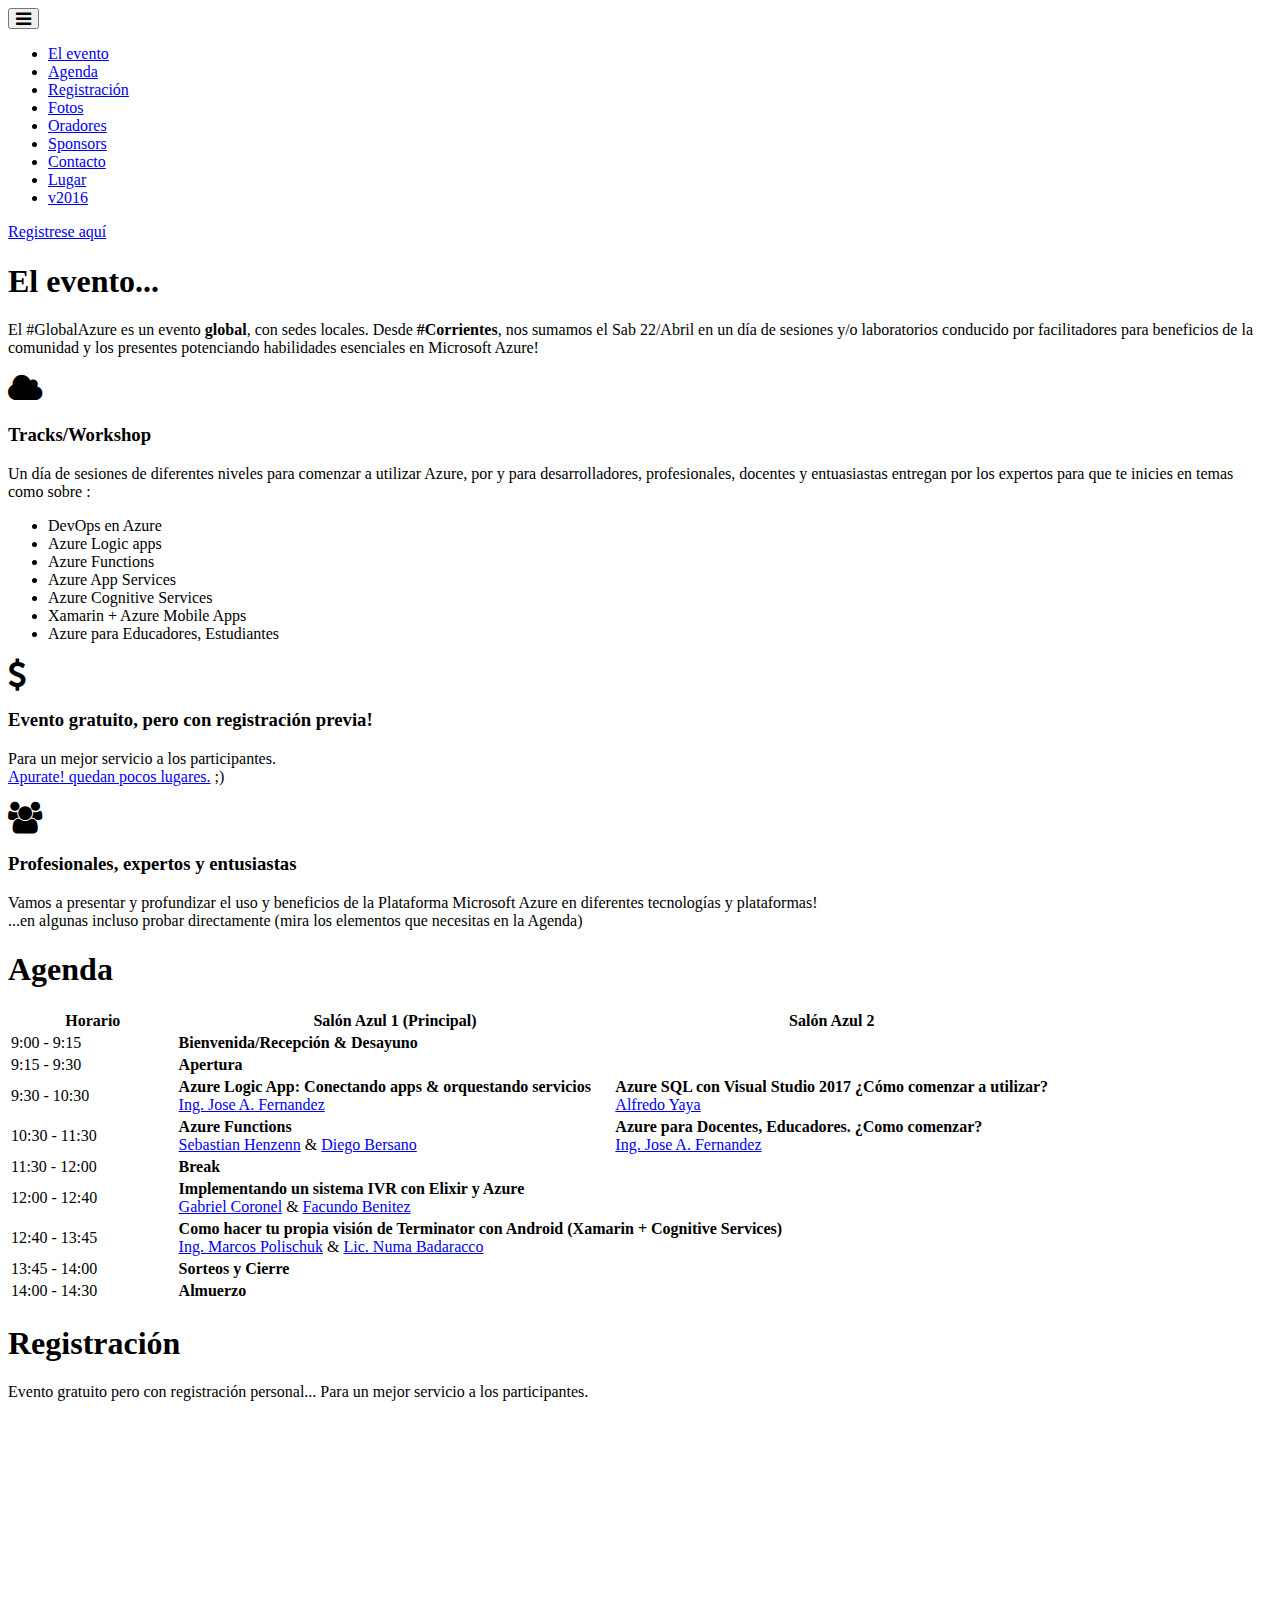
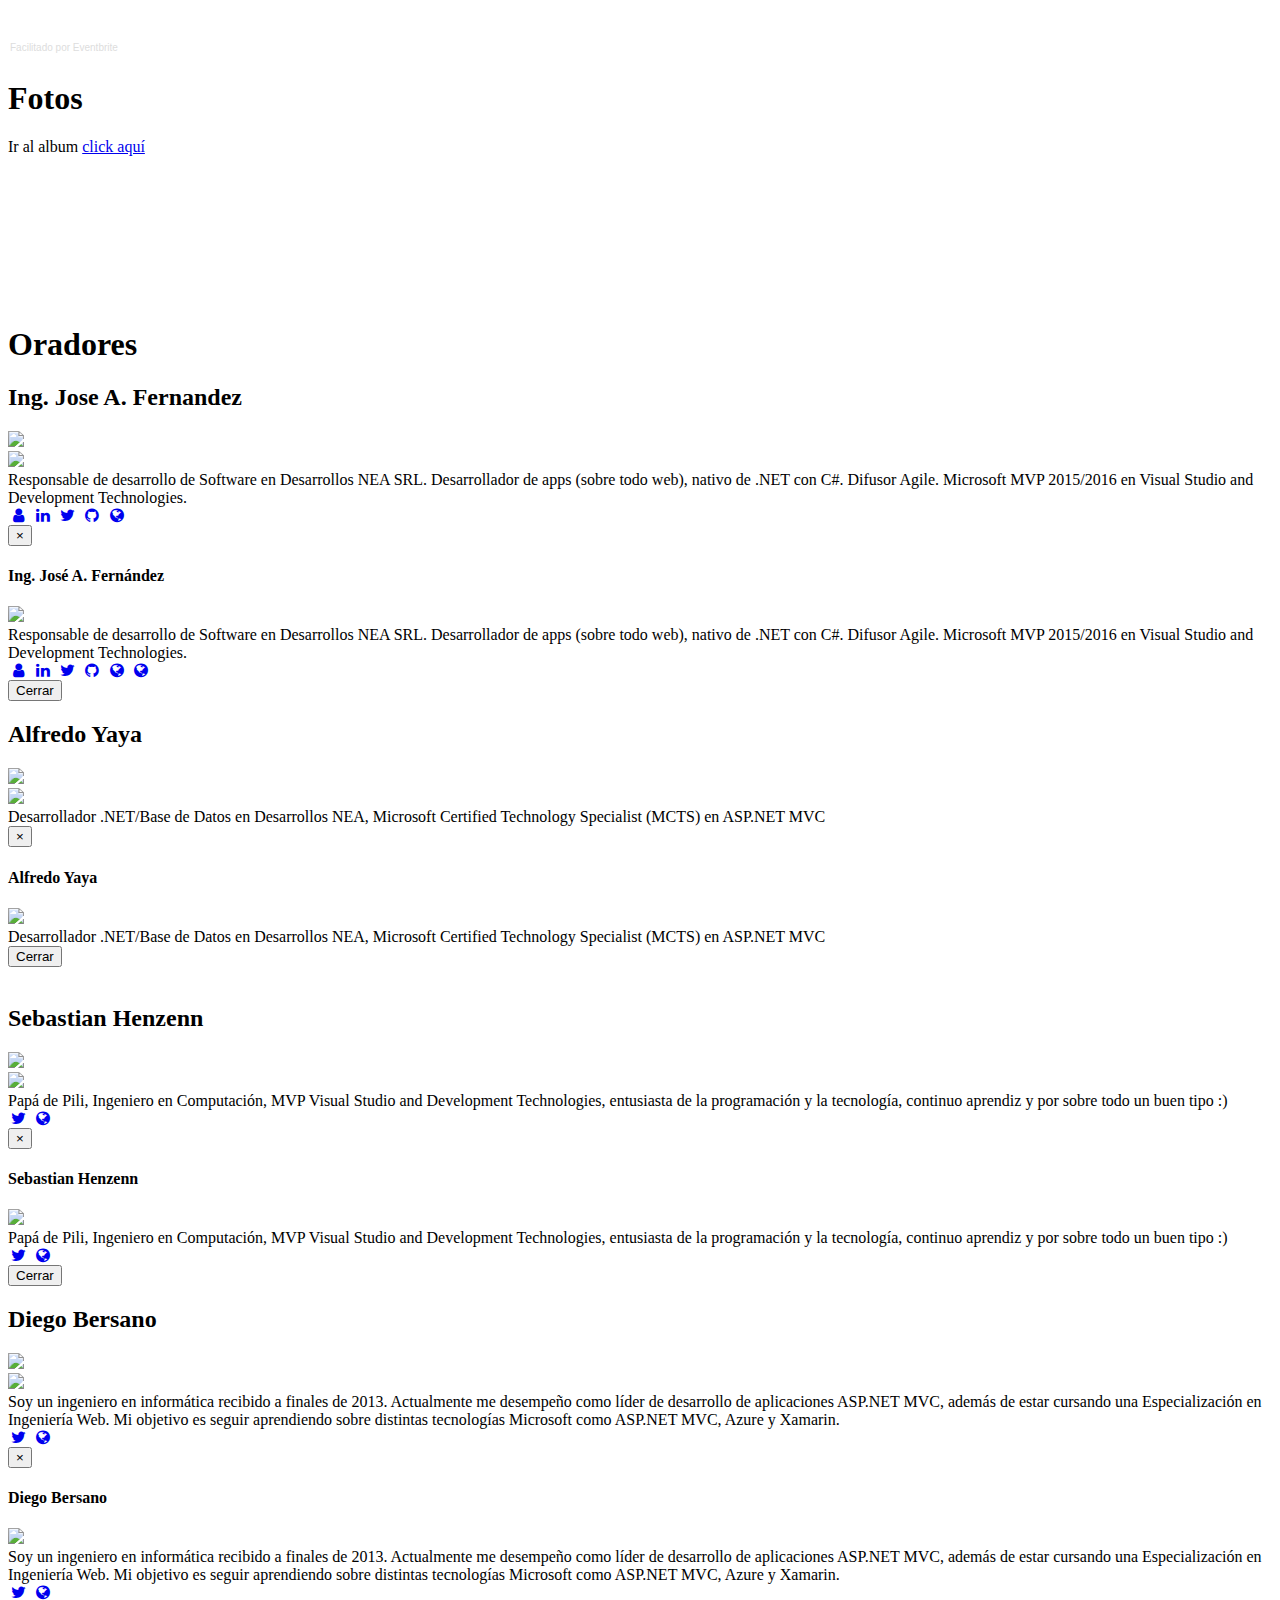
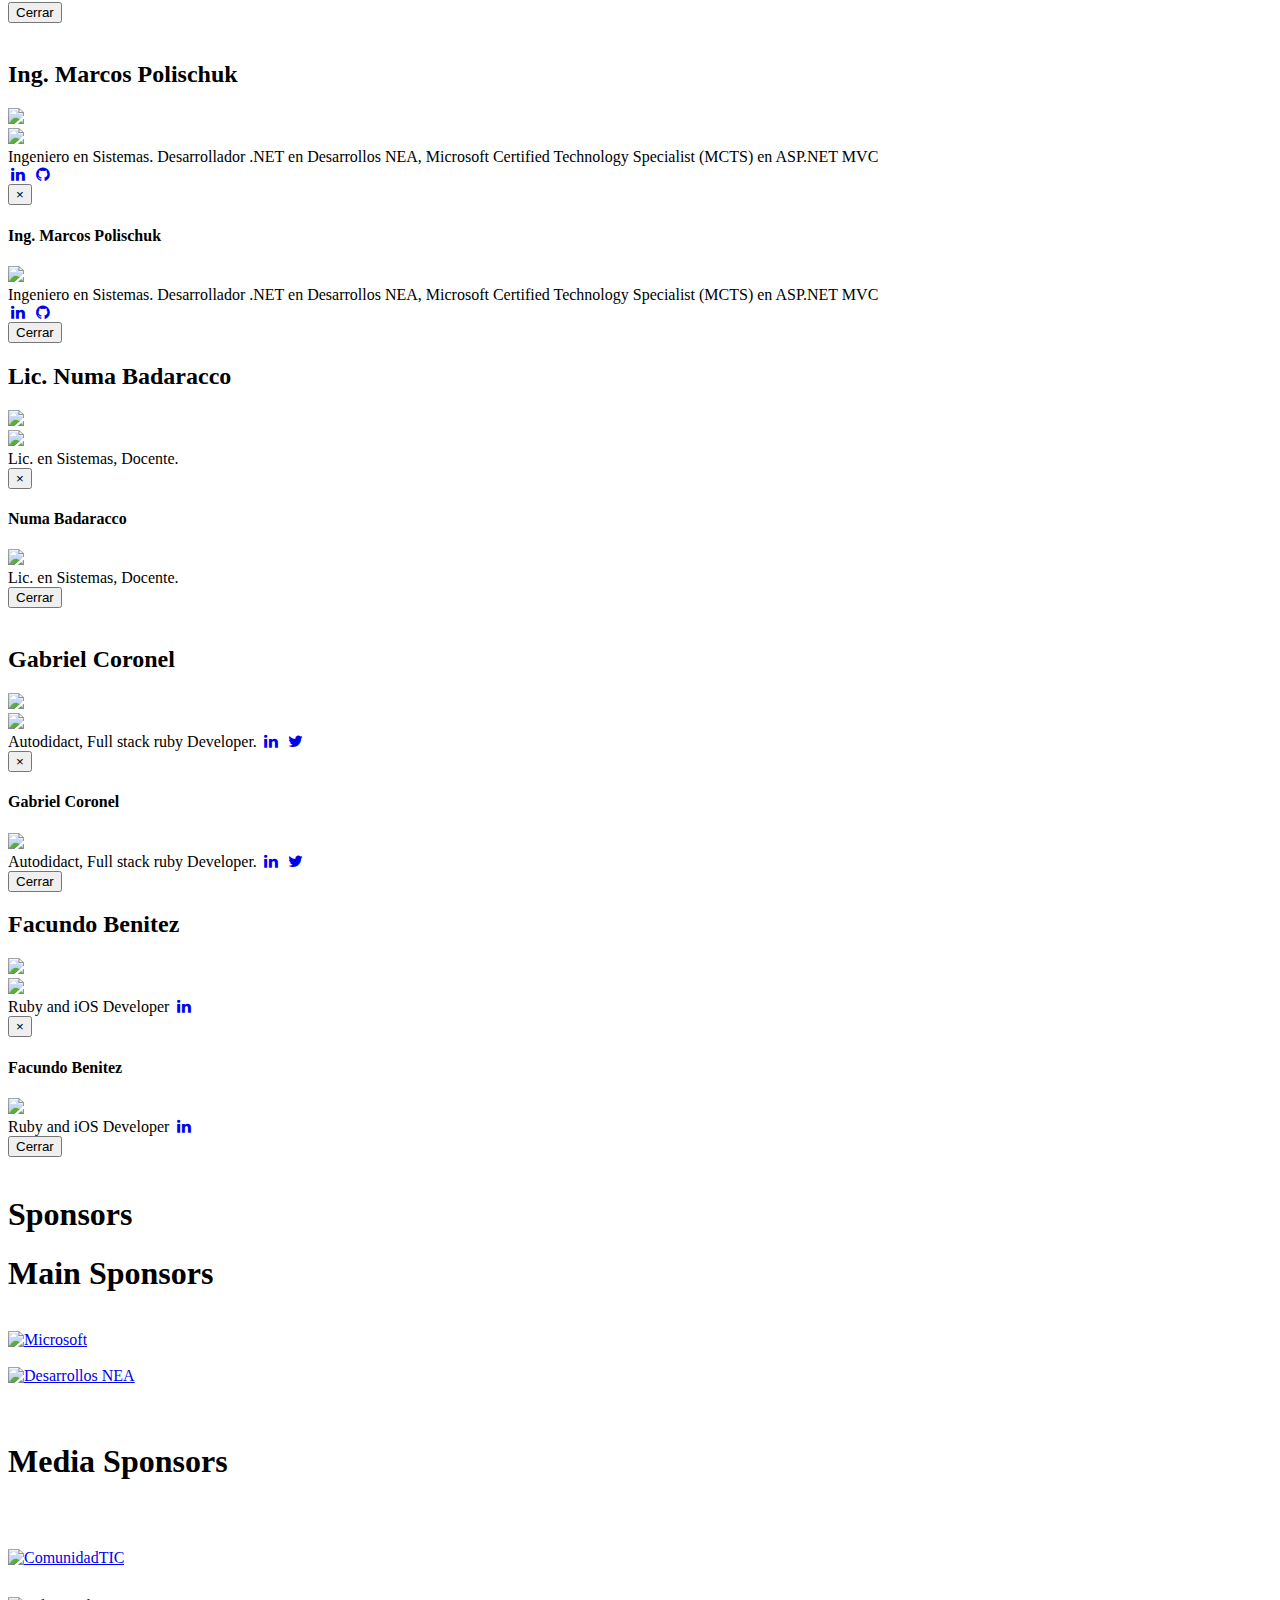
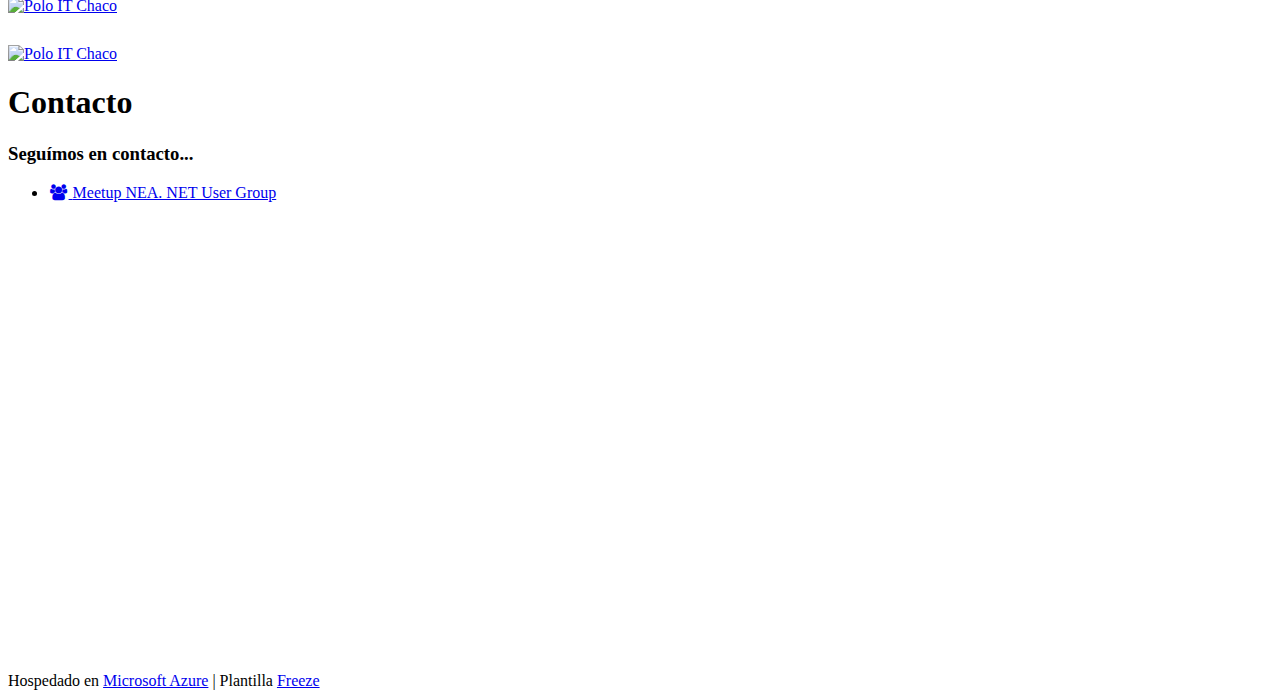
==== commit 9ebde5d2: "Oradores 2017" ====
--- a/src/index.html
+++ b/src/index.html
@@ -13,12 +13,12 @@
     <link rel="stylesheet" href="https://maxcdn.bootstrapcdn.com/bootstrap/3.3.6/css/bootstrap.min.css" integrity="sha384-1q8mTJOASx8j1Au+a5WDVnPi2lkFfwwEAa8hDDdjZlpLegxhjVME1fgjWPGmkzs7" crossorigin="anonymous">
     <!--<link href="css/font-awesome.min.css" rel="stylesheet" />-->
     <link rel="stylesheet" href="https://maxcdn.bootstrapcdn.com/font-awesome/4.6.1/css/font-awesome.min.css">
-    <link href="/archivo/2017/css/animate.css" rel="stylesheet" />
-    <link href="/archivo/2017/css/slick.css" rel="stylesheet" />
-    <link href="/archivo/2017/css/settings.css" rel="stylesheet" />
-    <link href="/archivo/2017/css/site.css" rel="stylesheet" /> 
-    <link href="/archivo/2017/css/custom.css" rel="stylesheet" />
-    <link href="/archivo/2017/css/TimeCircles.css" rel="stylesheet" />
+    <link href="http://cdn.rawgit.com/neanet/azure-bootcamp-corrientes-website/master/src/archivo/2017/css/animate.css" rel="stylesheet" />
+    <link href="http://cdn.rawgit.com/neanet/azure-bootcamp-corrientes-website/master/src/archivo/2017/css/slick.css" rel="stylesheet" />
+    <link href="http://cdn.rawgit.com/neanet/azure-bootcamp-corrientes-website/master/src/archivo/2017/css/settings.css" rel="stylesheet" />
+    <link href="http://cdn.rawgit.com/neanet/azure-bootcamp-corrientes-website/master/src/archivo/2017/css/site.css" rel="stylesheet" /> 
+    <link href="http://cdn.rawgit.com/neanet/azure-bootcamp-corrientes-website/master/src/archivo/2017/css/custom.css" rel="stylesheet" />
+    <link href="http://cdn.rawgit.com/neanet/azure-bootcamp-corrientes-website/master/src/archivo/2017/css/TimeCircles.css" rel="stylesheet" />
     
 </head>
 <body>
@@ -27,7 +27,7 @@
             <div class="container">
                 <div class="navbar-header">
                     <button type="button" class="navbar-toggle" data-toggle="collapse" data-target="#bs-example-navbar-collapse-1"> <span class="fa fa-bars fa-lg"></span> </button>
-                    <a class="navbar-brand"> <img src="/archivo/2017/content/images/logo.png" alt="" class="logo"> </a>
+                    <a class="navbar-brand"> <img src="http://cdn.rawgit.com/neanet/azure-bootcamp-corrientes-website/master/src/content/images/logo.png" alt="" class="logo"> </a>
                 </div>
                 <div class="collapse navbar-collapse" id="bs-example-navbar-collapse-1">
                     <ul class="nav navbar-nav navbar-right">
@@ -291,12 +291,336 @@
                 <div class="section-heading scrollpoint sp-effect3">
                     <h1>Oradores</h1>
                     <div class="divider"></div>
-                    <div class="row">
-                        <div class="col-md-12">
-                            <p>...</p>
-                        </div>
-                    </div>
-                </div>
+                </div> 
+                <div class="row text-left">
+                    <div class="col-lg-6">
+                        <h2 class="col-xs-12">Ing. Jose A. Fernandez</h2>
+                        <div class="col-xs-4 hidden-xs"><img class="img-responsive img-circle" style="width:150px; height:auto;" src="http://cdn.rawgit.com/neanet/azure-bootcamp-corrientes-website/master/src/archivo/2017/content/images/speakers/Jose-A-Fernandez.jpg"></div>
+                        <div class="col-xs-4 visible-xs-block"><img class="img-responsive img-circle" style="width:50px; height:auto;" src="http://cdn.rawgit.com/neanet/azure-bootcamp-corrientes-website/master/src/archivo/2017/content/images/speakers/Jose-A-Fernandez.jpg"></div>
+                        <div class="col-xs-8">
+                            Responsable de desarrollo de Software en Desarrollos NEA SRL. Desarrollador de apps (sobre todo web), nativo de .NET con C#. Difusor Agile. Microsoft MVP 2015/2016 en Visual Studio and Development Technologies.
+                            <br />
+
+                            <a href="https://about.me/fernandezja" class="speakersocial" target="_blank"><i class="fa fa-user fa-fw"></i></a>
+                            <a href="http://www.linkedin.com/in/fernandezja" class="speakersocial" target="_blank"><i class="fa fa-linkedin fa-fw"></i></a>
+                            <a href="https://twitter.com/fernandezja" class="speakersocial" target="_blank"><i class="fa fa-twitter fa-fw"></i></a>
+                            <a href="https://github.com/fernandezja" class="speakersocial" target="_blank"><i class="fa fa-github fa-fw"></i></a>
+                            <a href="https://geeks.ms/fernandezja" class="speakersocial" target="_blank"><i class="fa fa-globe fa-fw"></i></a>
+                        </div>
+                    </div>
+
+                    <div class="modal fade bio-JoseAFernandez" tabindex="-1" role="dialog"
+                         aria-labelledby="bio-JoseAFernandez" aria-hidden="true" id="bio-JoseAFernandez">
+                        <div class="modal-dialog">
+                            <div class="modal-content">
+                                <div class="modal-header">
+                                    <button type="button" class="close" data-dismiss="modal" aria-label="Close"> <span aria-hidden="true">&times;</span> </button>
+                                    <h4 class="modal-title">Ing. José A. Fernández</h4>
+                                </div>
+                                <div class="modal-body">
+                                    <div class="row">
+                                        <div class="col-md-4"><img class="img-responsive img-circle" src="http://cdn.rawgit.com/neanet/azure-bootcamp-corrientes-website/master/src/archivo/2017/content/images/speakers/Jose-A-Fernandez.jpg" style="width:100%;" /></div>
+                                        <div class="col-md-8">
+                                            Responsable de desarrollo de Software en Desarrollos NEA SRL. Desarrollador de apps (sobre todo web), nativo de .NET con C#. Difusor Agile. Microsoft MVP 2015/2016 en Visual Studio and Development Technologies.
+                                            <br />
+
+                                            <a href="https://about.me/fernandezja" class="speakersocial" target="_blank"><i class="fa fa-user fa-fw"></i></a>
+                                            <a href="http://www.linkedin.com/in/fernandezja" class="speakersocial" target="_blank"><i class="fa fa-linkedin fa-fw"></i></a>
+                                            <a href="https://twitter.com/fernandezja" class="speakersocial" target="_blank"><i class="fa fa-twitter fa-fw"></i></a>
+                                            <a href="https://github.com/fernandezja" class="speakersocial" target="_blank"><i class="fa fa-github fa-fw"></i></a>
+                                            <a href="https://geeks.ms/fernandezja" class="speakersocial" target="_blank"><i class="fa fa-globe fa-fw"></i></a>
+                                            <a href="http://www.desarrollosnea.com/" class="speakersocial" target="_blank"><i class="fa fa-globe fa-fw"></i></a>
+                                        </div>
+                                    </div>
+                                </div>
+                                <div class="modal-footer">
+                                    <button type="button" class="btn btn-default" data-dismiss="modal">Cerrar</button>
+                                </div>
+                            </div>
+                            <!-- /.modal-content -->
+                        </div>
+                        <!-- /.modal-dialog -->
+                    </div>
+
+                    <div class="col-lg-6">
+                        <h2 class="col-xs-12">Alfredo Yaya</h2>
+                        <div class="col-xs-4 hidden-xs"><img class="img-responsive img-circle" style="width:150px; height:auto;" src="http://cdn.rawgit.com/neanet/azure-bootcamp-corrientes-website/master/src/archivo/2017/content/images/speakers/Alfredo-Yaya.jpg"></div>
+                        <div class="col-xs-4 visible-xs-block"><img class="img-responsive img-circle" style="width:50px; height:auto;" src="http://cdn.rawgit.com/neanet/azure-bootcamp-corrientes-website/master/src/archivo/2017/content/images/speakers/Alfredo-Yaya.jpg"></div>
+                        <div class="col-xs-8">
+                            Desarrollador .NET/Base de Datos en Desarrollos NEA, Microsoft Certified Technology Specialist (MCTS) en ASP.NET MVC  <br />
+                        </div>
+                    </div>
+
+                    <div class="modal fade bio-AlfredoYaya" tabindex="-1" role="dialog"
+                         aria-labelledby="bio-AlfredoYaya" aria-hidden="true" id="bio-AlfredoYaya">
+                        <div class="modal-dialog">
+                            <div class="modal-content">
+                                <div class="modal-header">
+                                    <button type="button" class="close" data-dismiss="modal" aria-label="Close"> <span aria-hidden="true">&times;</span> </button>
+                                    <h4 class="modal-title">Alfredo Yaya</h4>
+                                </div>
+                                <div class="modal-body">
+                                    <div class="row">
+                                        <div class="col-md-4"><img class="img-responsive img-circle" src="http://cdn.rawgit.com/neanet/azure-bootcamp-corrientes-website/master/src/archivo/2017/content/images/speakers/Alfredo-Yaya.jpg" style="width:100%;" /></div>
+                                        <div class="col-md-8">
+                                            Desarrollador .NET/Base de Datos en Desarrollos NEA, Microsoft Certified Technology Specialist (MCTS) en ASP.NET MVC  <br />
+                                        </div>
+                                    </div>
+                                </div>
+                                <div class="modal-footer">
+                                    <button type="button" class="btn btn-default" data-dismiss="modal">Cerrar</button>
+                                </div>
+                            </div>
+                            <!-- /.modal-content -->
+                        </div>
+                        <!-- /.modal-dialog -->
+                    </div>
+
+                </div>
+                <div class="row">
+                    <div class="col-xs-12" style="text-align:left;"><br /></div>
+                </div>
+                <div class="row text-left">
+                    <div class="col-lg-6">
+                        <h2 class="col-xs-12">Sebastian Henzenn</h2>
+                        <div class="col-xs-4 hidden-xs"><img class="img-responsive img-circle" style="width:150px; height:auto;" src="http://cdn.rawgit.com/neanet/azure-bootcamp-corrientes-website/master/src/archivo/2017/content/images/speakers/Sebastian-Henzenn.jpg"></div>
+                        <div class="col-xs-4 visible-xs-block"><img class="img-responsive img-circle" style="width:50px; height:auto;" src="http://cdn.rawgit.com/neanet/azure-bootcamp-corrientes-website/master/src/archivo/2017/content/images/speakers/Sebastian-Henzenn.jpg"></div>
+                        <div class="col-xs-8">
+                            Papá de Pili, Ingeniero en Computación, MVP Visual Studio and Development Technologies, entusiasta de la programación y la tecnología, continuo aprendiz y por sobre todo un buen tipo :)<br />
+                            <a href="https://twitter.com/sebis" class="speakersocial" target="_blank"><i class="fa fa-twitter fa-fw"></i></a>
+                            <a href="https://sebys.com.ar/" class="speakersocial" target="_blank"><i class="fa fa-globe fa-fw"></i></a>
+                        </div>
+                    </div>
+
+                    <div class="modal fade bio-SebastianHenzenn" tabindex="-1" role="dialog"
+                         aria-labelledby="bio-SebastianHenzenn" aria-hidden="true" id="bio-SebastianHenzenn">
+                        <div class="modal-dialog">
+                            <div class="modal-content">
+                                <div class="modal-header">
+                                    <button type="button" class="close" data-dismiss="modal" aria-label="Close"> <span aria-hidden="true">&times;</span> </button>
+                                    <h4 class="modal-title">Sebastian Henzenn</h4>
+                                </div>
+                                <div class="modal-body">
+                                    <div class="row">
+                                        <div class="col-md-4"><img class="img-responsive img-circle" src="http://cdn.rawgit.com/neanet/azure-bootcamp-corrientes-website/master/src/archivo/2017/content/images/speakers/Sebastian-Henzenn.jpg" style="width:100%;" /></div>
+                                        <div class="col-md-8">
+                                            Papá de Pili, Ingeniero en Computación, MVP Visual Studio and Development Technologies, entusiasta de la programación y la tecnología, continuo aprendiz y por sobre todo un buen tipo :)<br />
+                                            <a href="https://twitter.com/sebis" class="speakersocial" target="_blank"><i class="fa fa-twitter fa-fw"></i></a>
+                                            <a href="https://sebys.com.ar/" class="speakersocial" target="_blank"><i class="fa fa-globe fa-fw"></i></a>
+                                        </div>
+                                    </div>
+                                </div>
+                                <div class="modal-footer">
+                                    <button type="button" class="btn btn-default" data-dismiss="modal">Cerrar</button>
+                                </div>
+                            </div>
+                            <!-- /.modal-content -->
+                        </div>
+                        <!-- /.modal-dialog -->
+                    </div>
+
+
+                    <div class="col-lg-6">
+                        <h2 class="col-xs-12">Diego Bersano</h2>
+                        <div class="col-xs-4 hidden-xs"><img class="img-responsive img-circle" style="width:150px; height:auto;" src="http://cdn.rawgit.com/neanet/azure-bootcamp-corrientes-website/master/src/archivo/2017/content/images/speakers/Diego-Bersando.jpg"></div>
+                        <div class="col-xs-4 visible-xs-block"><img class="img-responsive img-circle" style="width:50px; height:auto;" src="http://cdn.rawgit.com/neanet/azure-bootcamp-corrientes-website/master/src/archivo/2017/content/images/speakers/Diego-Bersando.jpg"></div>
+                        <div class="col-xs-8">
+                            Soy un ingeniero en informática recibido a finales de 2013. Actualmente me desempeño como líder de desarrollo de aplicaciones ASP.NET MVC, además de estar cursando una Especialización en Ingeniería Web. Mi objetivo es seguir aprendiendo sobre distintas tecnologías Microsoft como ASP.NET MVC, Azure y Xamarin.<br />
+                            <a href="https://twitter.com/diegobersano" class="speakersocial" target="_blank"><i class="fa fa-twitter fa-fw"></i></a>
+                            <a href="https://diegobersano.com.ar" class="speakersocial" target="_blank"><i class="fa fa-globe fa-fw"></i></a>
+                        </div>
+                    </div>
+
+                    <div class="modal fade bio-DiegoBersano" tabindex="-1" role="dialog"
+                         aria-labelledby="bio-DiegoBersano" aria-hidden="true" id="bio-DiegoBersano">
+                        <div class="modal-dialog">
+                            <div class="modal-content">
+                                <div class="modal-header">
+                                    <button type="button" class="close" data-dismiss="modal" aria-label="Close"> <span aria-hidden="true">&times;</span> </button>
+                                    <h4 class="modal-title">Diego Bersano</h4>
+                                </div>
+                                <div class="modal-body">
+                                    <div class="row">
+                                        <div class="col-md-4"><img class="img-responsive img-circle" src="http://cdn.rawgit.com/neanet/azure-bootcamp-corrientes-website/master/src/archivo/2017/content/images/speakers/Diego-Bersano.jpg" style="width:100%;" /></div>
+                                        <div class="col-md-8">
+                                            Soy un ingeniero en informática recibido a finales de 2013. Actualmente me desempeño como líder de desarrollo de aplicaciones ASP.NET MVC, además de estar cursando una Especialización en Ingeniería Web. Mi objetivo es seguir aprendiendo sobre distintas tecnologías Microsoft como ASP.NET MVC, Azure y Xamarin.<br />
+                                            <a href="https://twitter.com/diegobersano" class="speakersocial" target="_blank"><i class="fa fa-twitter fa-fw"></i></a>
+                                            <a href="https://diegobersano.com.ar" class="speakersocial" target="_blank"><i class="fa fa-globe fa-fw"></i></a>
+                                        </div>
+                                    </div>
+                                </div>
+                                <div class="modal-footer">
+                                    <button type="button" class="btn btn-default" data-dismiss="modal">Cerrar</button>
+                                </div>
+                            </div>
+                            <!-- /.modal-content -->
+                        </div>
+                        <!-- /.modal-dialog -->
+                    </div>
+                </div>
+                <div class="row">
+                    <div class="col-xs-12" style="text-align:left;"><br /></div>
+                </div>
+                <div class="row text-left">
+                    <div class="col-lg-6">
+                        <h2 class="col-xs-12">Ing. Marcos Polischuk</h2>
+                        <div class="col-xs-4 hidden-xs"><img class="img-responsive img-circle" style="width:150px; height:auto;" src="http://cdn.rawgit.com/neanet/azure-bootcamp-corrientes-website/master/src/archivo/2017/content/images/speakers/Marcos-Polischuk.jpg"></div>
+                        <div class="col-xs-4 visible-xs-block"><img class="img-responsive img-circle" style="width:50px; height:auto;" src="http://cdn.rawgit.com/neanet/azure-bootcamp-corrientes-website/master/src/archivo/2017/content/images/speakers/Marcos-Polischuk.jpg"></div>
+                        <div class="col-xs-8">
+                            Ingeniero en Sistemas. Desarrollador .NET en Desarrollos NEA, Microsoft Certified Technology Specialist (MCTS) en ASP.NET MVC <br />
+                            <a href="https://ar.linkedin.com/in/marcos-fabian-polischuk-a72929ba" class="speakersocial" target="_blank"><i class="fa fa-linkedin fa-fw"></i></a>
+                            <a href="https://github.com/MPolischuk" class="speakersocial" target="_blank"><i class="fa fa-github fa-fw"></i></a>
+
+                        </div>
+                    </div>
+
+                    <div class="modal fade bio-MarcosPolischuk" tabindex="-1" role="dialog"
+                         aria-labelledby="bio-MarcosPolischuk" aria-hidden="true" id="bio-MarcosPolischuk">
+                        <div class="modal-dialog">
+                            <div class="modal-content">
+                                <div class="modal-header">
+                                    <button type="button" class="close" data-dismiss="modal" aria-label="Close"> <span aria-hidden="true">&times;</span> </button>
+                                    <h4 class="modal-title">Ing. Marcos Polischuk</h4>
+                                </div>
+                                <div class="modal-body">
+                                    <div class="row">
+                                        <div class="col-md-4"><img class="img-responsive img-circle" src="http://cdn.rawgit.com/neanet/azure-bootcamp-corrientes-website/master/src/archivo/2017/content/images/speakers/Marcos-Polischuk.jpg" style="width:100%;" /></div>
+                                        <div class="col-md-8">
+                                            Ingeniero en Sistemas. Desarrollador .NET en Desarrollos NEA, Microsoft Certified Technology Specialist (MCTS) en ASP.NET MVC <br />
+                                            <a href="https://ar.linkedin.com/in/marcos-fabian-polischuk-a72929ba" class="speakersocial" target="_blank"><i class="fa fa-linkedin fa-fw"></i></a>
+                                            <a href="https://github.com/MPolischuk" class="speakersocial" target="_blank"><i class="fa fa-github fa-fw"></i></a>
+                                        </div>
+                                    </div>
+                                </div>
+                                <div class="modal-footer">
+                                    <button type="button" class="btn btn-default" data-dismiss="modal">Cerrar</button>
+                                </div>
+                            </div>
+                            <!-- /.modal-content -->
+                        </div>
+                        <!-- /.modal-dialog -->
+                    </div>
+
+                    <div class="col-lg-6">
+                        <h2 class="col-xs-12">Lic. Numa Badaracco</h2>
+                        <div class="col-xs-4 hidden-xs"><img class="img-responsive img-circle" style="width:150px; height:auto;" src="http://cdn.rawgit.com/neanet/azure-bootcamp-corrientes-website/master/src/archivo/2017/content/images/speakers/Numa-Badaracco.jpg"></div>
+                        <div class="col-xs-4 visible-xs-block"><img class="img-responsive img-circle" style="width:50px; height:auto;" src="http://cdn.rawgit.com/neanet/azure-bootcamp-corrientes-website/master/src/archivo/2017/content/images/speakers/Numa-Badaracco.jpg"></div>
+                        <div class="col-xs-8">
+                            Lic. en Sistemas, Docente.<br />
+                        </div>
+                    </div>
+
+                    <div class="modal fade bio-NumaBadaracco" tabindex="-1" role="dialog"
+                         aria-labelledby="bio-NumaBadaracco" aria-hidden="true" id="bio-NumaBadaracco">
+                        <div class="modal-dialog">
+                            <div class="modal-content">
+                                <div class="modal-header">
+                                    <button type="button" class="close" data-dismiss="modal" aria-label="Close"> <span aria-hidden="true">&times;</span> </button>
+                                    <h4 class="modal-title">Numa Badaracco</h4>
+                                </div>
+                                <div class="modal-body">
+                                    <div class="row">
+                                        <div class="col-md-4"><img class="img-responsive img-circle" src="http://cdn.rawgit.com/neanet/azure-bootcamp-corrientes-website/master/src/archivo/2017/content/images/speakers/Numa-Badaracco.jpg" style="width:100%;" /></div>
+                                        <div class="col-md-8">
+                                            Lic. en Sistemas, Docente.<br />
+                                        </div>
+                                    </div>
+                                </div>
+                                <div class="modal-footer">
+                                    <button type="button" class="btn btn-default" data-dismiss="modal">Cerrar</button>
+                                </div>
+                            </div>
+                            <!-- /.modal-content -->
+                        </div>
+                        <!-- /.modal-dialog -->
+                    </div>
+
+                </div>
+
+                <div class="row">
+                    <div class="col-xs-12" style="text-align:left;"><br /></div>
+                </div>
+            
+                <div class="row text-left">
+                    <div class="col-lg-6">
+                        <h2 class="col-xs-12">Gabriel Coronel</h2>
+                        <div class="col-xs-4 hidden-xs"><img class="img-responsive img-circle" style="width:150px; height:auto;" src="http://cdn.rawgit.com/neanet/azure-bootcamp-corrientes-website/master/src/archivo/2017/content/images/speakers/Gabriel-Coronel.jpg"></div>
+                        <div class="col-xs-4 visible-xs-block"><img class="img-responsive img-circle" style="width:50px; height:auto;" src="http://cdn.rawgit.com/neanet/azure-bootcamp-corrientes-website/master/src/archivo/2017/content/images/speakers/Gabriel-Coronel.jpg"></div>
+                        <div class="col-xs-8">
+                            Autodidact, Full stack ruby Developer.
+                            <a href="https://www.linkedin.com/in/gabrielc63/" class="speakersocial" target="_blank"><i class="fa fa-linkedin fa-fw"></i></a>
+                            <a href="https://twitter.com/iamgabrielc" class="speakersocial" target="_blank"><i class="fa fa-twitter fa-fw"></i></a>
+                        </div>
+                    </div>
+
+                    <div class="modal fade bio-GabrielCoronel" tabindex="-1" role="dialog"
+                         aria-labelledby="bio-GabrielCoronel" aria-hidden="true" id="bio-GabrielCoronel">
+                        <div class="modal-dialog">
+                            <div class="modal-content">
+                                <div class="modal-header">
+                                    <button type="button" class="close" data-dismiss="modal" aria-label="Close"> <span aria-hidden="true">&times;</span> </button>
+                                    <h4 class="modal-title">Gabriel Coronel</h4>
+                                </div>
+                                <div class="modal-body">
+                                    <div class="row">
+                                        <div class="col-md-4"><img class="img-responsive img-circle" src="http://cdn.rawgit.com/neanet/azure-bootcamp-corrientes-website/master/src/archivo/2017/content/images/speakers/Gabriel-Coronel.jpg" style="width:100%;" /></div>
+                                        <div class="col-md-8">
+                                            Autodidact, Full stack ruby Developer.
+                                            <a href="https://www.linkedin.com/in/gabrielc63/" class="speakersocial" target="_blank"><i class="fa fa-linkedin fa-fw"></i></a>
+                                            <a href="https://twitter.com/iamgabrielc" class="speakersocial" target="_blank"><i class="fa fa-twitter fa-fw"></i></a>
+                                        </div>
+                                    </div>
+                                </div>
+                                <div class="modal-footer">
+                                    <button type="button" class="btn btn-default" data-dismiss="modal">Cerrar</button>
+                                </div>
+                            </div>
+                            <!-- /.modal-content -->
+                        </div>
+                        <!-- /.modal-dialog -->
+                    </div>
+
+                    <div class="col-lg-6">
+                        <h2 class="col-xs-12">Facundo Benitez</h2>
+                        <div class="col-xs-4 hidden-xs"><img class="img-responsive img-circle" style="width:150px; height:auto;" src="http://cdn.rawgit.com/neanet/azure-bootcamp-corrientes-website/master/src/archivo/2017/content/images/speakers/Facundo-Benitez.jpg"></div>
+                        <div class="col-xs-4 visible-xs-block"><img class="img-responsive img-circle" style="width:50px; height:auto;" src="http://cdn.rawgit.com/neanet/azure-bootcamp-corrientes-website/master/src/archivo/2017/content/images/speakers/Facundo-Benitez.jpg"></div>
+                        <div class="col-xs-8">
+                            Ruby and iOS Developer
+                            <a href="https://www.linkedin.com/in/facundo-germán-oscar-benítez-06b01b70" class="speakersocial" target="_blank"><i class="fa fa-linkedin fa-fw"></i></a>
+                        </div>
+                    </div>
+
+                    <div class="modal fade bio-FacundoBenitez" tabindex="-1" role="dialog"
+                         aria-labelledby="bio-FacundoBenitez" aria-hidden="true" id="bio-FacundoBenitez">
+                        <div class="modal-dialog">
+                            <div class="modal-content">
+                                <div class="modal-header">
+                                    <button type="button" class="close" data-dismiss="modal" aria-label="Close"> <span aria-hidden="true">&times;</span> </button>
+                                    <h4 class="modal-title">Facundo Benitez</h4>
+                                </div>
+                                <div class="modal-body">
+                                    <div class="row">
+                                        <div class="col-md-4"><img class="img-responsive img-circle" src="http://cdn.rawgit.com/neanet/azure-bootcamp-corrientes-website/master/src/archivo/2017/content/images/speakers/Facundo-Benitez.jpg" style="width:100%;" /></div>
+                                        <div class="col-md-8">
+                                            Ruby and iOS Developer
+                                            <a href="https://www.linkedin.com/in/facundo-germán-oscar-benítez-06b01b70" class="speakersocial" target="_blank"><i class="fa fa-linkedin fa-fw"></i></a>
+                                        </div>
+                                    </div>
+                                </div>
+                                <div class="modal-footer">
+                                    <button type="button" class="btn btn-default" data-dismiss="modal">Cerrar</button>
+                                </div>
+                            </div>
+                            <!-- /.modal-content -->
+                        </div>
+                        <!-- /.modal-dialog -->
+                    </div>
+
+                </div>
+                <div class="row">
+                    <div class="col-xs-12" style="text-align:left;"><br /></div>
+                </div>
+
             </div>
         </section>
         
@@ -311,11 +635,11 @@
                         <h1 class="sponsor">Main Sponsors</h1><br />
                     </div>
                     <div class="col-lg-6 text-center">
-                        <a href="http://www.microsoft.com" target="_blank"><img src="/archivo/2017/content/images/sponsors/msft.png" height="100px" alt="Microsoft"></a><br />
+                        <a href="http://www.microsoft.com" target="_blank"><img src="http://cdn.rawgit.com/neanet/azure-bootcamp-corrientes-website/master/src/content/images/sponsors/msft.png" height="100px" alt="Microsoft"></a><br />
                         <br />
                     </div>
                     <div class="col-lg-6 text-center">
-                        <a href="http://www.desarrollosnea.com" target="_blank"><img src="/archivo/2017/content/images/sponsors/DesarrollosNEA.png" height="100px" alt="Desarrollos NEA"></a><br />
+                        <a href="http://www.desarrollosnea.com" target="_blank"><img src="http://cdn.rawgit.com/neanet/azure-bootcamp-corrientes-website/master/src/content/images/sponsors/DesarrollosNEA.png" height="100px" alt="Desarrollos NEA"></a><br />
                         <br />
                     </div>
                 </div>
@@ -330,13 +654,13 @@
                 <div class="row">
 
                     <div class="col-lg-4 text-center">
-                        <a href="http://www.comunidadtic.com.ar/" target="_blank"><img src="/archivo/2017/content/images/sponsors/ComunidadTic.png" height="80px" style="margin-top:30px;" alt="ComunidadTIC"></a>
+                        <a href="http://www.comunidadtic.com.ar/" target="_blank"><img src="http://cdn.rawgit.com/neanet/azure-bootcamp-corrientes-website/master/src/content/images/sponsors/ComunidadTic.png" height="80px" style="margin-top:30px;" alt="ComunidadTIC"></a>
                     </div>
                     <div class="col-lg-4 text-center">
-                        <a href="http://www.meetup.com/NEA-NET-User-Group-Resistencia-Corrientes/" target="_blank"><img src="/archivo/2017/content/images/sponsors/NEANET-UserGroup-Banner-500x300.png" height="80px" style="margin-top:30px;" alt="Polo IT Chaco"></a>
+                        <a href="http://www.meetup.com/NEA-NET-User-Group-Resistencia-Corrientes/" target="_blank"><img src="http://cdn.rawgit.com/neanet/azure-bootcamp-corrientes-website/master/src/content/images/sponsors/NEANET-UserGroup-Banner-500x300.png" height="80px" style="margin-top:30px;" alt="Polo IT Chaco"></a>
                     </div>
                     <div class="col-lg-4 text-center">
-                        <a href="http://barcampnea.com.ar/" target="_blank"><img src="/archivo/2017/content/images/sponsors/BarCampNEA.png" height="80px" style="margin-top:30px;" alt="Polo IT Chaco"></a>
+                        <a href="http://barcampnea.com.ar/" target="_blank"><img src="http://cdn.rawgit.com/neanet/azure-bootcamp-corrientes-website/master/src/content/images/sponsors/BarCampNEA.png" height="80px" style="margin-top:30px;" alt="Polo IT Chaco"></a>
                     </div>
                 </div>
                
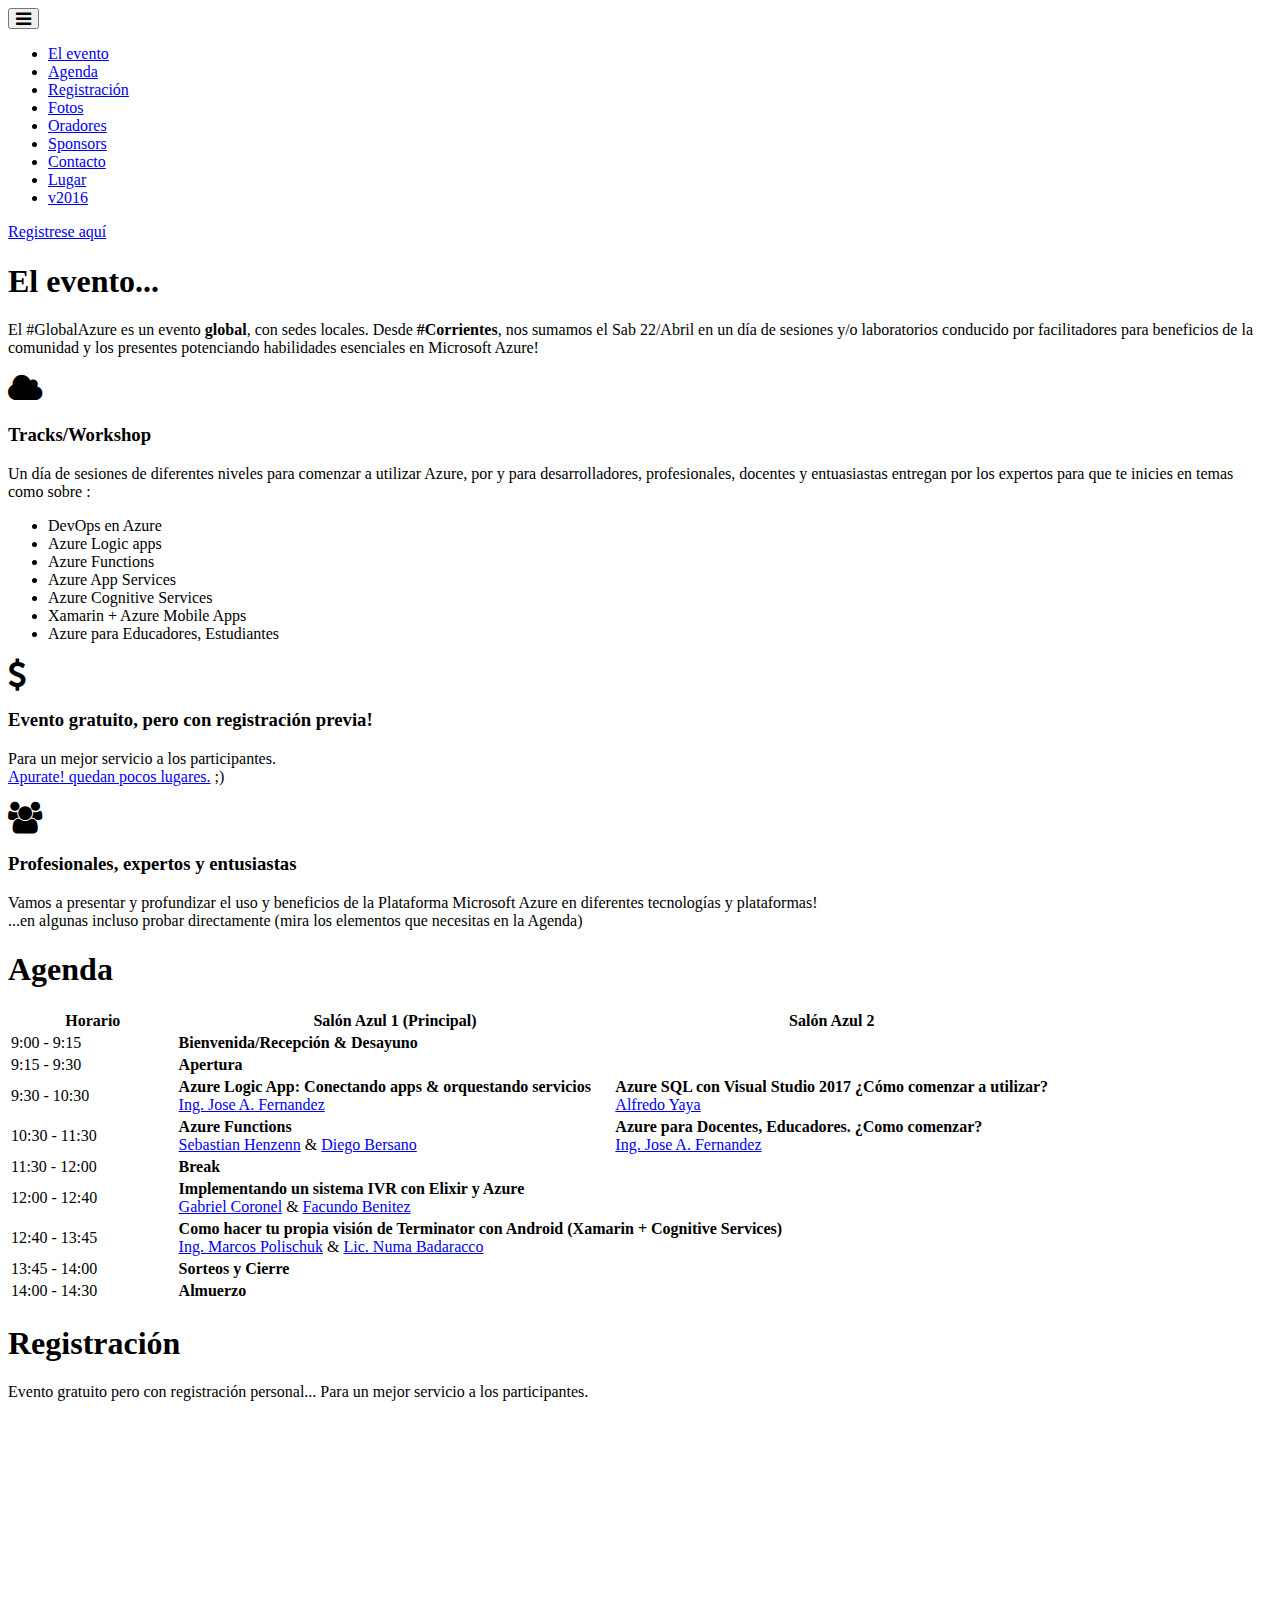
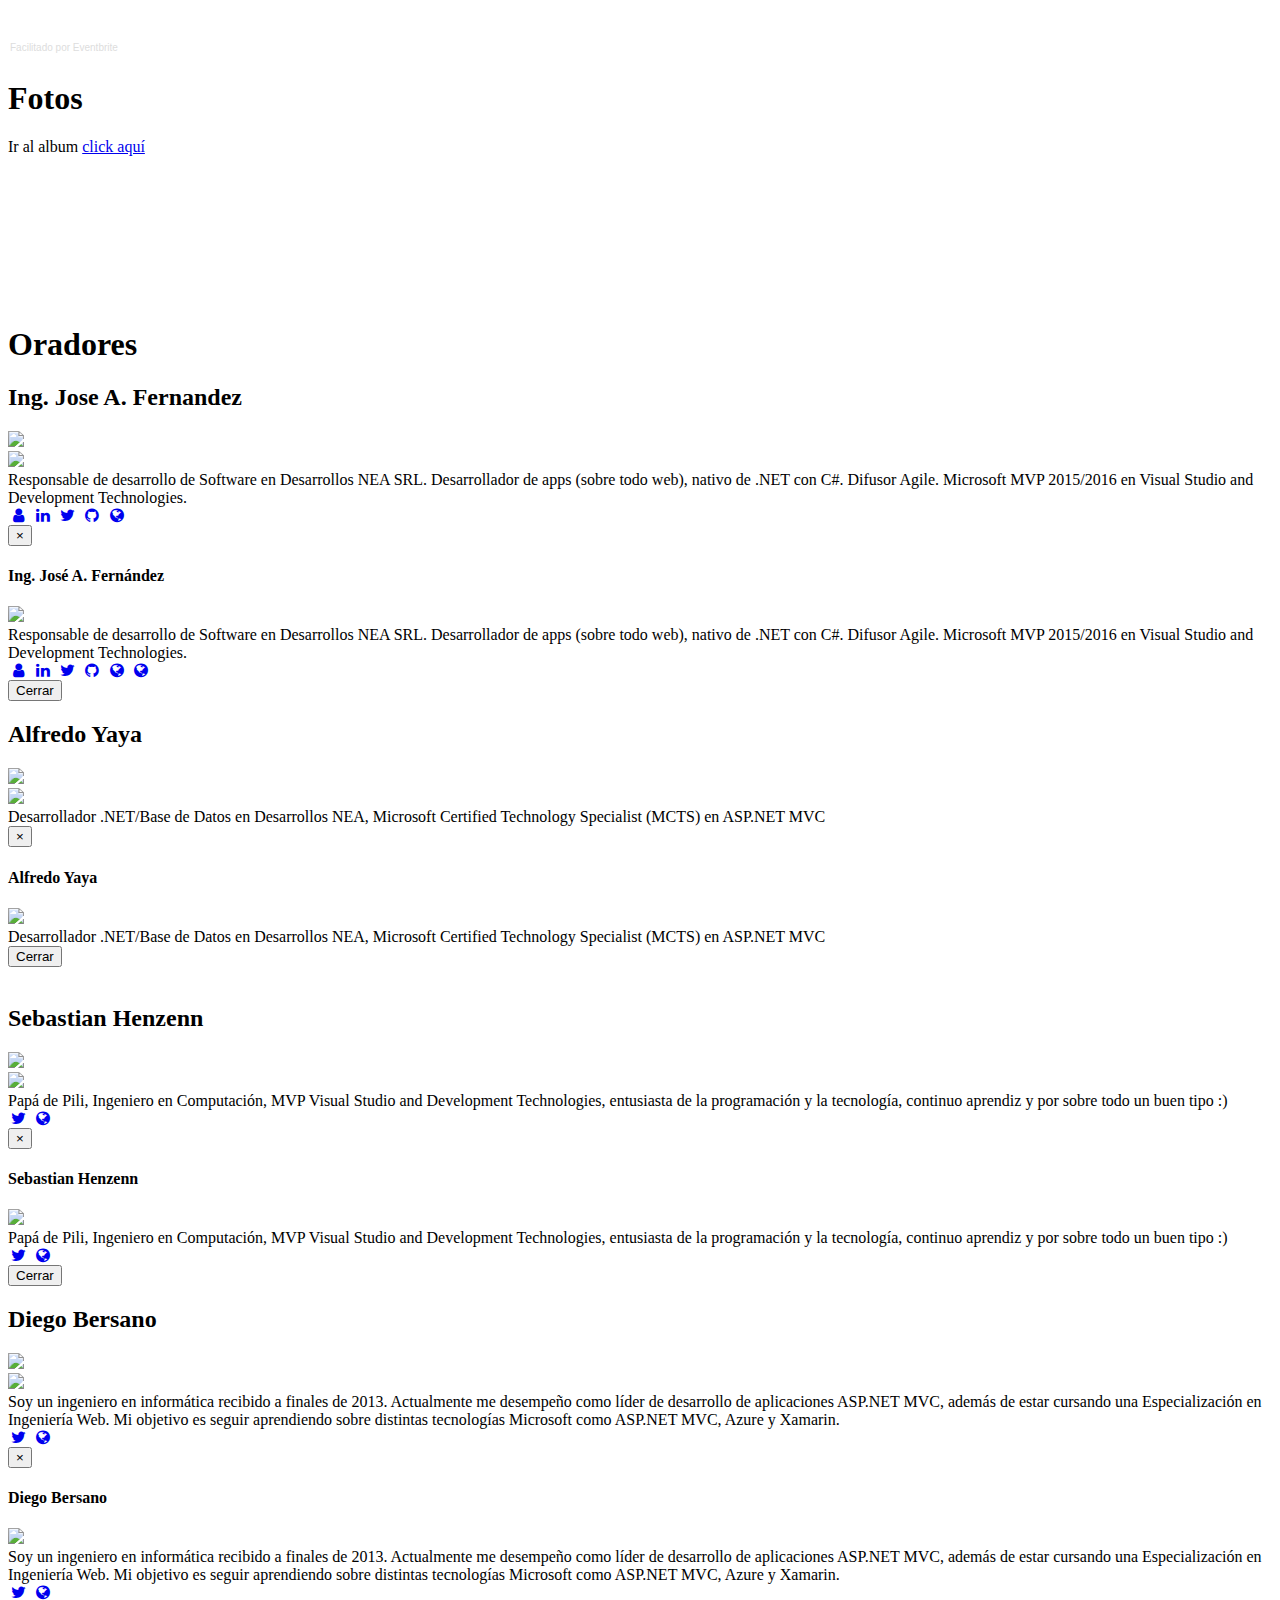
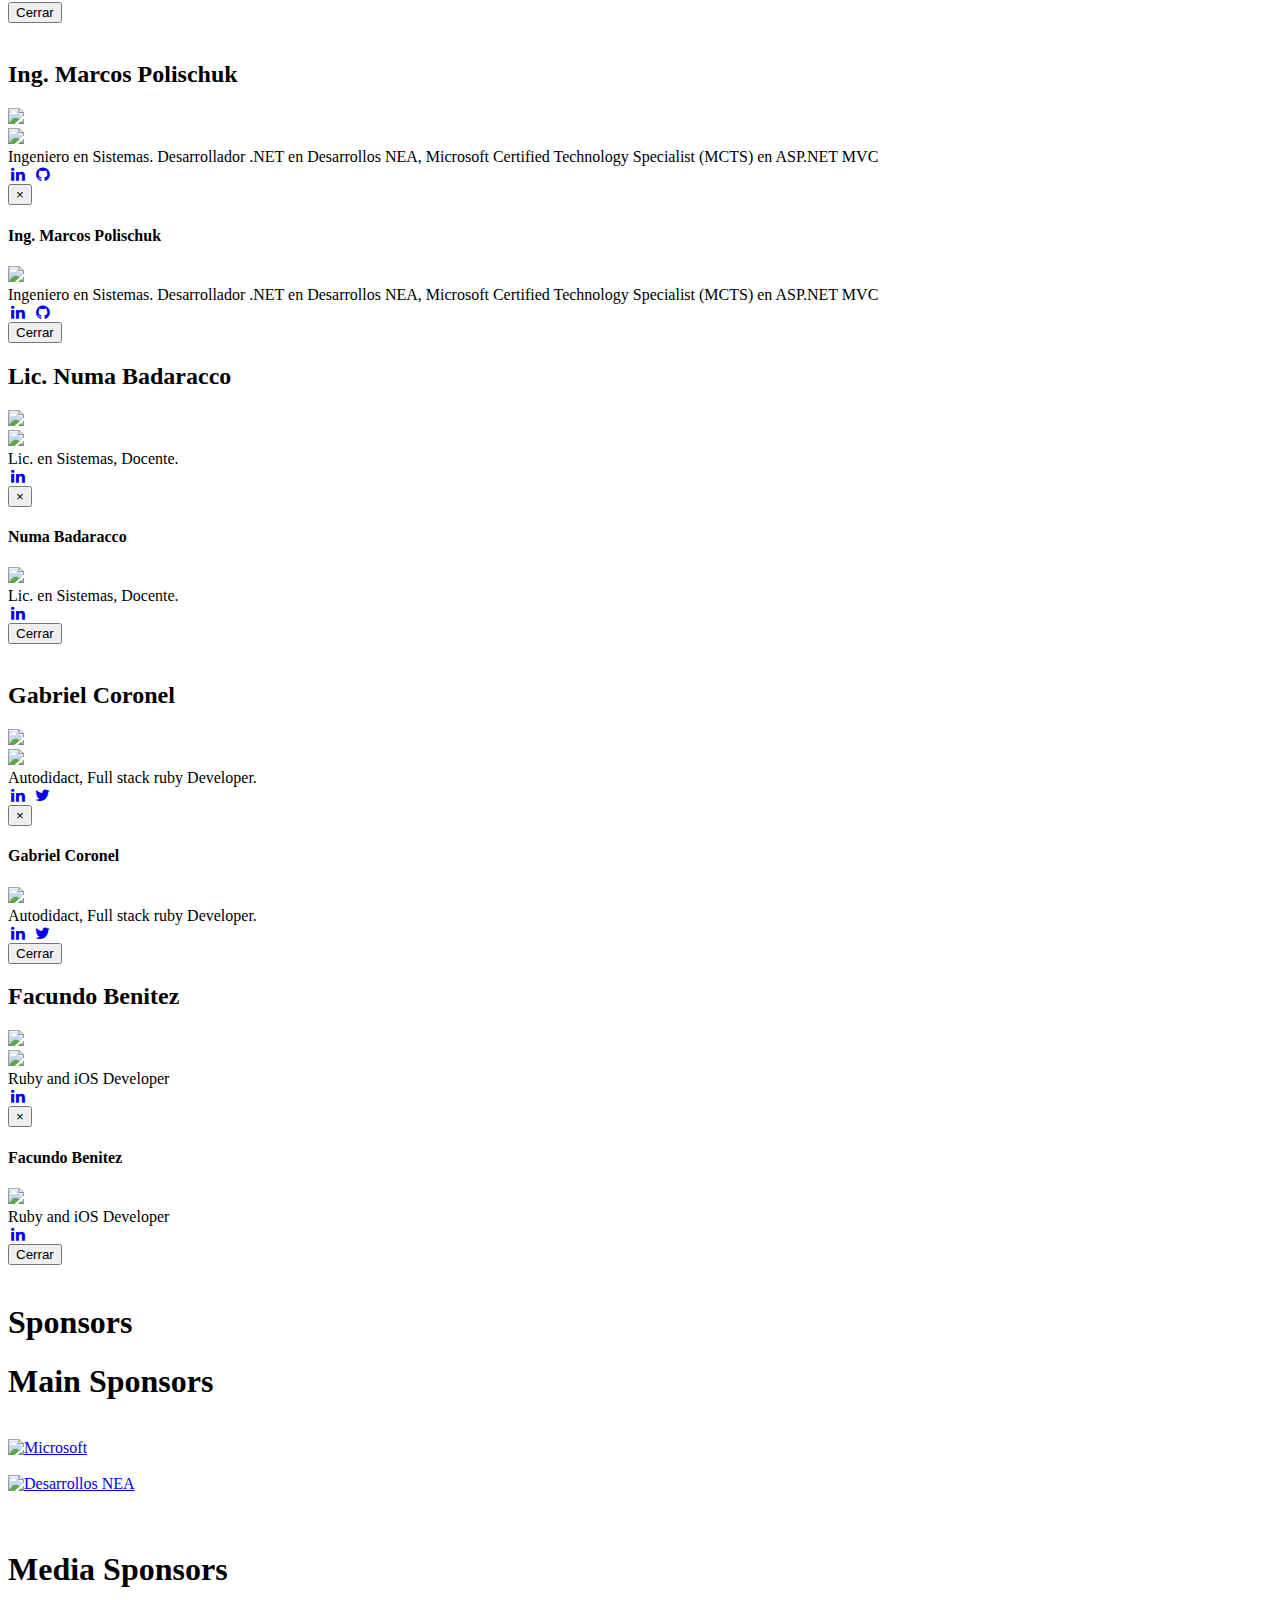
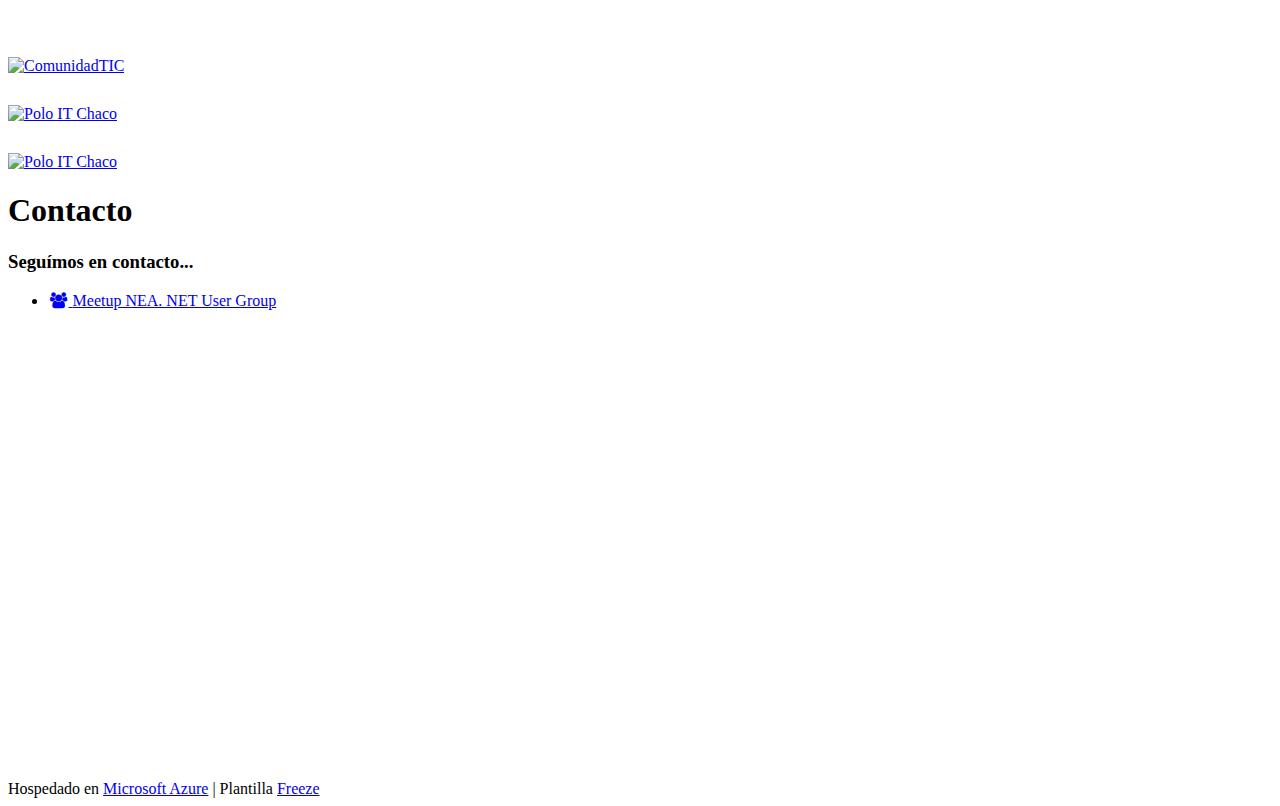
==== commit 17d4678e: "Fix de fotos version 2017. Actualizacion de oradores 2017" ====
--- a/src/index.html
+++ b/src/index.html
@@ -27,7 +27,7 @@
             <div class="container">
                 <div class="navbar-header">
                     <button type="button" class="navbar-toggle" data-toggle="collapse" data-target="#bs-example-navbar-collapse-1"> <span class="fa fa-bars fa-lg"></span> </button>
-                    <a class="navbar-brand"> <img src="http://cdn.rawgit.com/neanet/azure-bootcamp-corrientes-website/master/src/content/images/logo.png" alt="" class="logo"> </a>
+                    <a class="navbar-brand"> <img src="http://cdn.rawgit.com/neanet/azure-bootcamp-corrientes-website/master/src/archivo/2017/content/images/logo.png" alt="" class="logo"> </a>
                 </div>
                 <div class="collapse navbar-collapse" id="bs-example-navbar-collapse-1">
                     <ul class="nav navbar-nav navbar-right">
@@ -42,7 +42,7 @@
                             <a class="page-scroll" href="#registracion">Registración</a>
                         </li>
                         <li>
-                            <a class="page-scroll" href="#Fotos">Fotos</a>
+                            <a class="page-scroll" href="#fotos">Fotos</a>
                         </li>
                         <li>
                             <a class="page-scroll" href="#oradores">Oradores</a>
@@ -422,8 +422,8 @@
 
                     <div class="col-lg-6">
                         <h2 class="col-xs-12">Diego Bersano</h2>
-                        <div class="col-xs-4 hidden-xs"><img class="img-responsive img-circle" style="width:150px; height:auto;" src="http://cdn.rawgit.com/neanet/azure-bootcamp-corrientes-website/master/src/archivo/2017/content/images/speakers/Diego-Bersando.jpg"></div>
-                        <div class="col-xs-4 visible-xs-block"><img class="img-responsive img-circle" style="width:50px; height:auto;" src="http://cdn.rawgit.com/neanet/azure-bootcamp-corrientes-website/master/src/archivo/2017/content/images/speakers/Diego-Bersando.jpg"></div>
+                        <div class="col-xs-4 hidden-xs"><img class="img-responsive img-circle" style="width:150px; height:auto;" src="http://cdn.rawgit.com/neanet/azure-bootcamp-corrientes-website/master/src/archivo/2017/content/images/speakers/Diego-Bersano.jpg"></div>
+                        <div class="col-xs-4 visible-xs-block"><img class="img-responsive img-circle" style="width:50px; height:auto;" src="http://cdn.rawgit.com/neanet/azure-bootcamp-corrientes-website/master/src/archivo/2017/content/images/speakers/Diego-Bersano.jpg"></div>
                         <div class="col-xs-8">
                             Soy un ingeniero en informática recibido a finales de 2013. Actualmente me desempeño como líder de desarrollo de aplicaciones ASP.NET MVC, además de estar cursando una Especialización en Ingeniería Web. Mi objetivo es seguir aprendiendo sobre distintas tecnologías Microsoft como ASP.NET MVC, Azure y Xamarin.<br />
                             <a href="https://twitter.com/diegobersano" class="speakersocial" target="_blank"><i class="fa fa-twitter fa-fw"></i></a>
@@ -507,6 +507,7 @@
                         <div class="col-xs-4 visible-xs-block"><img class="img-responsive img-circle" style="width:50px; height:auto;" src="http://cdn.rawgit.com/neanet/azure-bootcamp-corrientes-website/master/src/archivo/2017/content/images/speakers/Numa-Badaracco.jpg"></div>
                         <div class="col-xs-8">
                             Lic. en Sistemas, Docente.<br />
+                            <a href="https://www.linkedin.com/in/numahernan/" class="speakersocial" target="_blank"><i class="fa fa-linkedin fa-fw"></i></a>                           
                         </div>
                     </div>
 
@@ -523,6 +524,7 @@
                                         <div class="col-md-4"><img class="img-responsive img-circle" src="http://cdn.rawgit.com/neanet/azure-bootcamp-corrientes-website/master/src/archivo/2017/content/images/speakers/Numa-Badaracco.jpg" style="width:100%;" /></div>
                                         <div class="col-md-8">
                                             Lic. en Sistemas, Docente.<br />
+                                            <a href="https://www.linkedin.com/in/numahernan/" class="speakersocial" target="_blank"><i class="fa fa-linkedin fa-fw"></i></a>
                                         </div>
                                     </div>
                                 </div>
@@ -547,7 +549,7 @@
                         <div class="col-xs-4 hidden-xs"><img class="img-responsive img-circle" style="width:150px; height:auto;" src="http://cdn.rawgit.com/neanet/azure-bootcamp-corrientes-website/master/src/archivo/2017/content/images/speakers/Gabriel-Coronel.jpg"></div>
                         <div class="col-xs-4 visible-xs-block"><img class="img-responsive img-circle" style="width:50px; height:auto;" src="http://cdn.rawgit.com/neanet/azure-bootcamp-corrientes-website/master/src/archivo/2017/content/images/speakers/Gabriel-Coronel.jpg"></div>
                         <div class="col-xs-8">
-                            Autodidact, Full stack ruby Developer.
+                            Autodidact, Full stack ruby Developer.<br />
                             <a href="https://www.linkedin.com/in/gabrielc63/" class="speakersocial" target="_blank"><i class="fa fa-linkedin fa-fw"></i></a>
                             <a href="https://twitter.com/iamgabrielc" class="speakersocial" target="_blank"><i class="fa fa-twitter fa-fw"></i></a>
                         </div>
@@ -565,7 +567,7 @@
                                     <div class="row">
                                         <div class="col-md-4"><img class="img-responsive img-circle" src="http://cdn.rawgit.com/neanet/azure-bootcamp-corrientes-website/master/src/archivo/2017/content/images/speakers/Gabriel-Coronel.jpg" style="width:100%;" /></div>
                                         <div class="col-md-8">
-                                            Autodidact, Full stack ruby Developer.
+                                            Autodidact, Full stack ruby Developer.<br />
                                             <a href="https://www.linkedin.com/in/gabrielc63/" class="speakersocial" target="_blank"><i class="fa fa-linkedin fa-fw"></i></a>
                                             <a href="https://twitter.com/iamgabrielc" class="speakersocial" target="_blank"><i class="fa fa-twitter fa-fw"></i></a>
                                         </div>
@@ -585,7 +587,7 @@
                         <div class="col-xs-4 hidden-xs"><img class="img-responsive img-circle" style="width:150px; height:auto;" src="http://cdn.rawgit.com/neanet/azure-bootcamp-corrientes-website/master/src/archivo/2017/content/images/speakers/Facundo-Benitez.jpg"></div>
                         <div class="col-xs-4 visible-xs-block"><img class="img-responsive img-circle" style="width:50px; height:auto;" src="http://cdn.rawgit.com/neanet/azure-bootcamp-corrientes-website/master/src/archivo/2017/content/images/speakers/Facundo-Benitez.jpg"></div>
                         <div class="col-xs-8">
-                            Ruby and iOS Developer
+                            Ruby and iOS Developer<br />
                             <a href="https://www.linkedin.com/in/facundo-germán-oscar-benítez-06b01b70" class="speakersocial" target="_blank"><i class="fa fa-linkedin fa-fw"></i></a>
                         </div>
                     </div>
@@ -602,7 +604,7 @@
                                     <div class="row">
                                         <div class="col-md-4"><img class="img-responsive img-circle" src="http://cdn.rawgit.com/neanet/azure-bootcamp-corrientes-website/master/src/archivo/2017/content/images/speakers/Facundo-Benitez.jpg" style="width:100%;" /></div>
                                         <div class="col-md-8">
-                                            Ruby and iOS Developer
+                                            Ruby and iOS Developer<br />
                                             <a href="https://www.linkedin.com/in/facundo-germán-oscar-benítez-06b01b70" class="speakersocial" target="_blank"><i class="fa fa-linkedin fa-fw"></i></a>
                                         </div>
                                     </div>
@@ -635,11 +637,11 @@
                         <h1 class="sponsor">Main Sponsors</h1><br />
                     </div>
                     <div class="col-lg-6 text-center">
-                        <a href="http://www.microsoft.com" target="_blank"><img src="http://cdn.rawgit.com/neanet/azure-bootcamp-corrientes-website/master/src/content/images/sponsors/msft.png" height="100px" alt="Microsoft"></a><br />
+                        <a href="http://www.microsoft.com" target="_blank"><img src="http://cdn.rawgit.com/neanet/azure-bootcamp-corrientes-website/master/src/archivo/2017/content/images/sponsors/msft.png" height="100px" alt="Microsoft"></a><br />
                         <br />
                     </div>
                     <div class="col-lg-6 text-center">
-                        <a href="http://www.desarrollosnea.com" target="_blank"><img src="http://cdn.rawgit.com/neanet/azure-bootcamp-corrientes-website/master/src/content/images/sponsors/DesarrollosNEA.png" height="100px" alt="Desarrollos NEA"></a><br />
+                        <a href="http://www.desarrollosnea.com" target="_blank"><img src="http://cdn.rawgit.com/neanet/azure-bootcamp-corrientes-website/master/src/archivo/2017/content/images/sponsors/DesarrollosNEA.png" height="100px" alt="Desarrollos NEA"></a><br />
                         <br />
                     </div>
                 </div>
@@ -654,13 +656,13 @@
                 <div class="row">
 
                     <div class="col-lg-4 text-center">
-                        <a href="http://www.comunidadtic.com.ar/" target="_blank"><img src="http://cdn.rawgit.com/neanet/azure-bootcamp-corrientes-website/master/src/content/images/sponsors/ComunidadTic.png" height="80px" style="margin-top:30px;" alt="ComunidadTIC"></a>
+                        <a href="http://www.comunidadtic.com.ar/" target="_blank"><img src="http://cdn.rawgit.com/neanet/azure-bootcamp-corrientes-website/master/src/archivo/2017/content/images/sponsors/ComunidadTic.png" height="80px" style="margin-top:30px;" alt="ComunidadTIC"></a>
                     </div>
                     <div class="col-lg-4 text-center">
-                        <a href="http://www.meetup.com/NEA-NET-User-Group-Resistencia-Corrientes/" target="_blank"><img src="http://cdn.rawgit.com/neanet/azure-bootcamp-corrientes-website/master/src/content/images/sponsors/NEANET-UserGroup-Banner-500x300.png" height="80px" style="margin-top:30px;" alt="Polo IT Chaco"></a>
+                        <a href="http://www.meetup.com/NEA-NET-User-Group-Resistencia-Corrientes/" target="_blank"><img src="http://cdn.rawgit.com/neanet/azure-bootcamp-corrientes-website/master/src/archivo/2017/content/images/sponsors/NEANET-UserGroup-Banner-500x300.png" height="80px" style="margin-top:30px;" alt="Polo IT Chaco"></a>
                     </div>
                     <div class="col-lg-4 text-center">
-                        <a href="http://barcampnea.com.ar/" target="_blank"><img src="http://cdn.rawgit.com/neanet/azure-bootcamp-corrientes-website/master/src/content/images/sponsors/BarCampNEA.png" height="80px" style="margin-top:30px;" alt="Polo IT Chaco"></a>
+                        <a href="http://barcampnea.com.ar/" target="_blank"><img src="http://cdn.rawgit.com/neanet/azure-bootcamp-corrientes-website/master/src/archivo/2017/content/images/sponsors/BarCampNEA.png" height="80px" style="margin-top:30px;" alt="Polo IT Chaco"></a>
                     </div>
                 </div>
                
